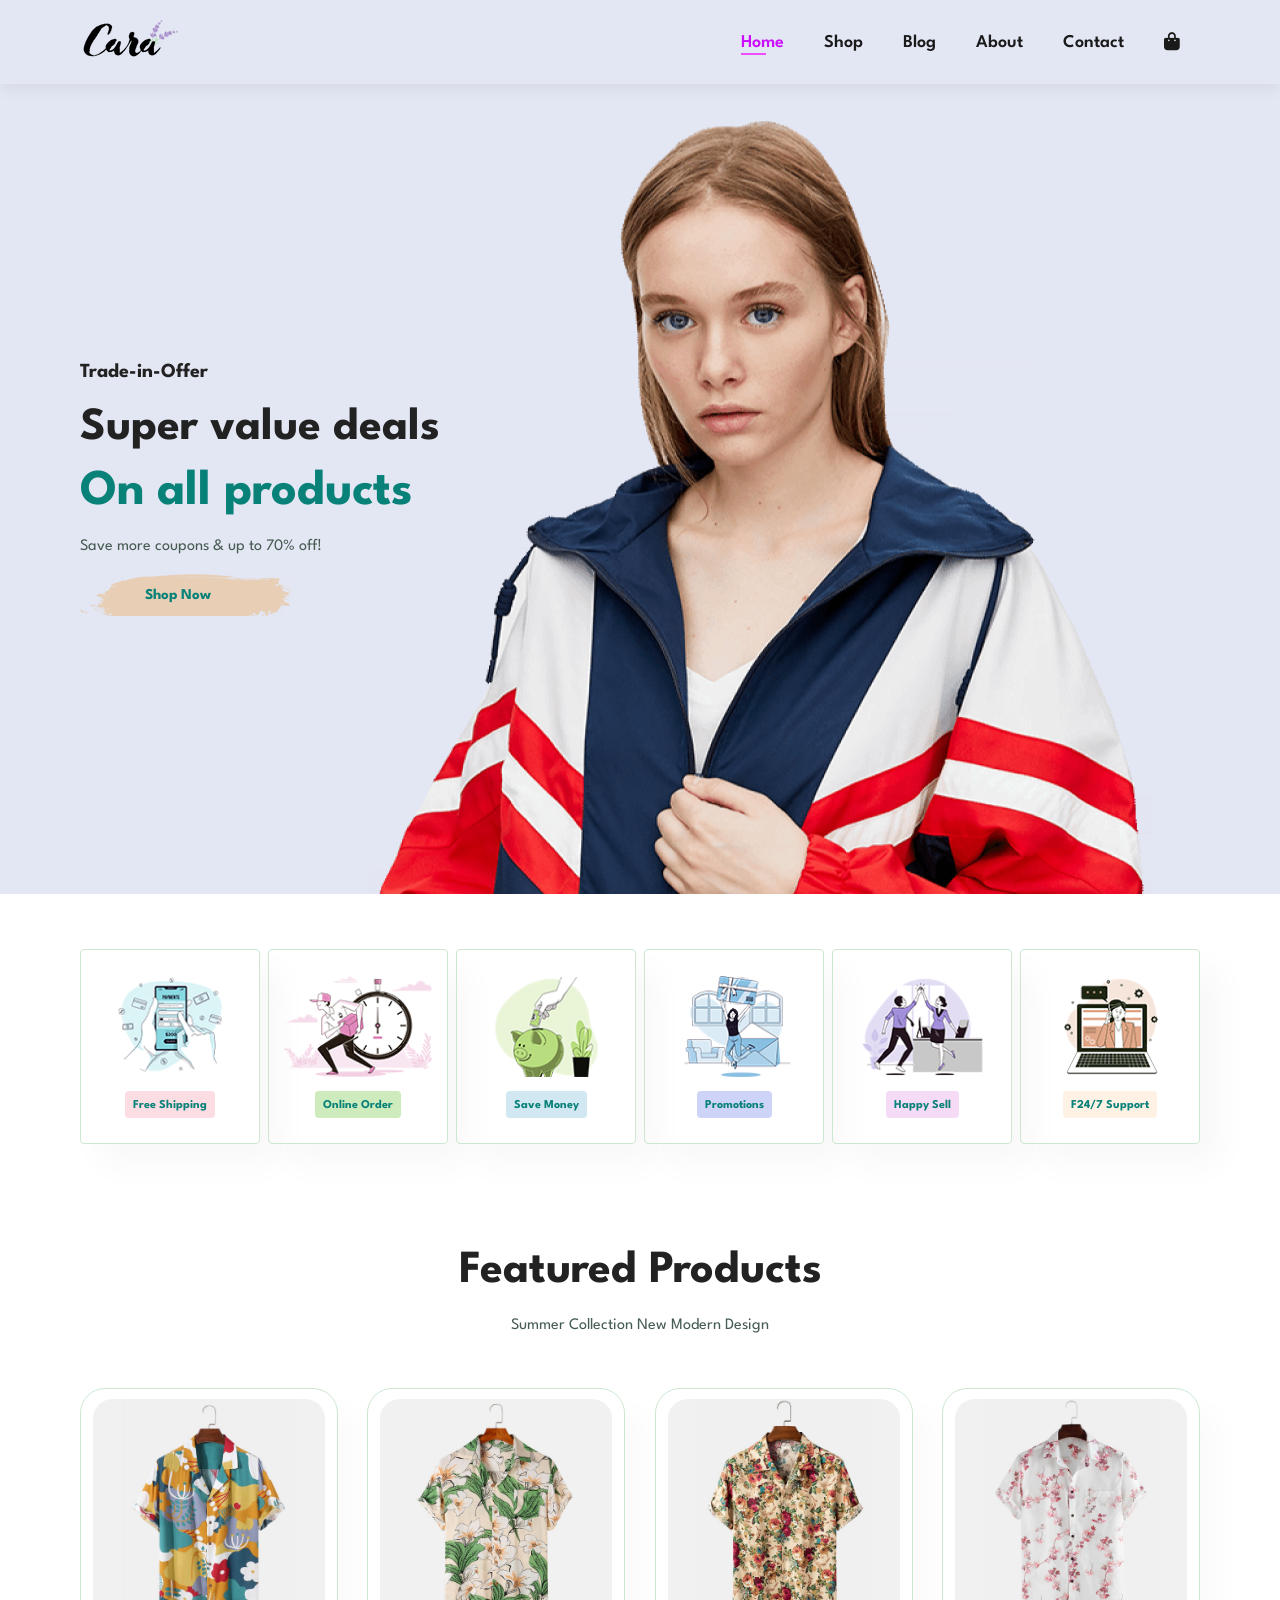
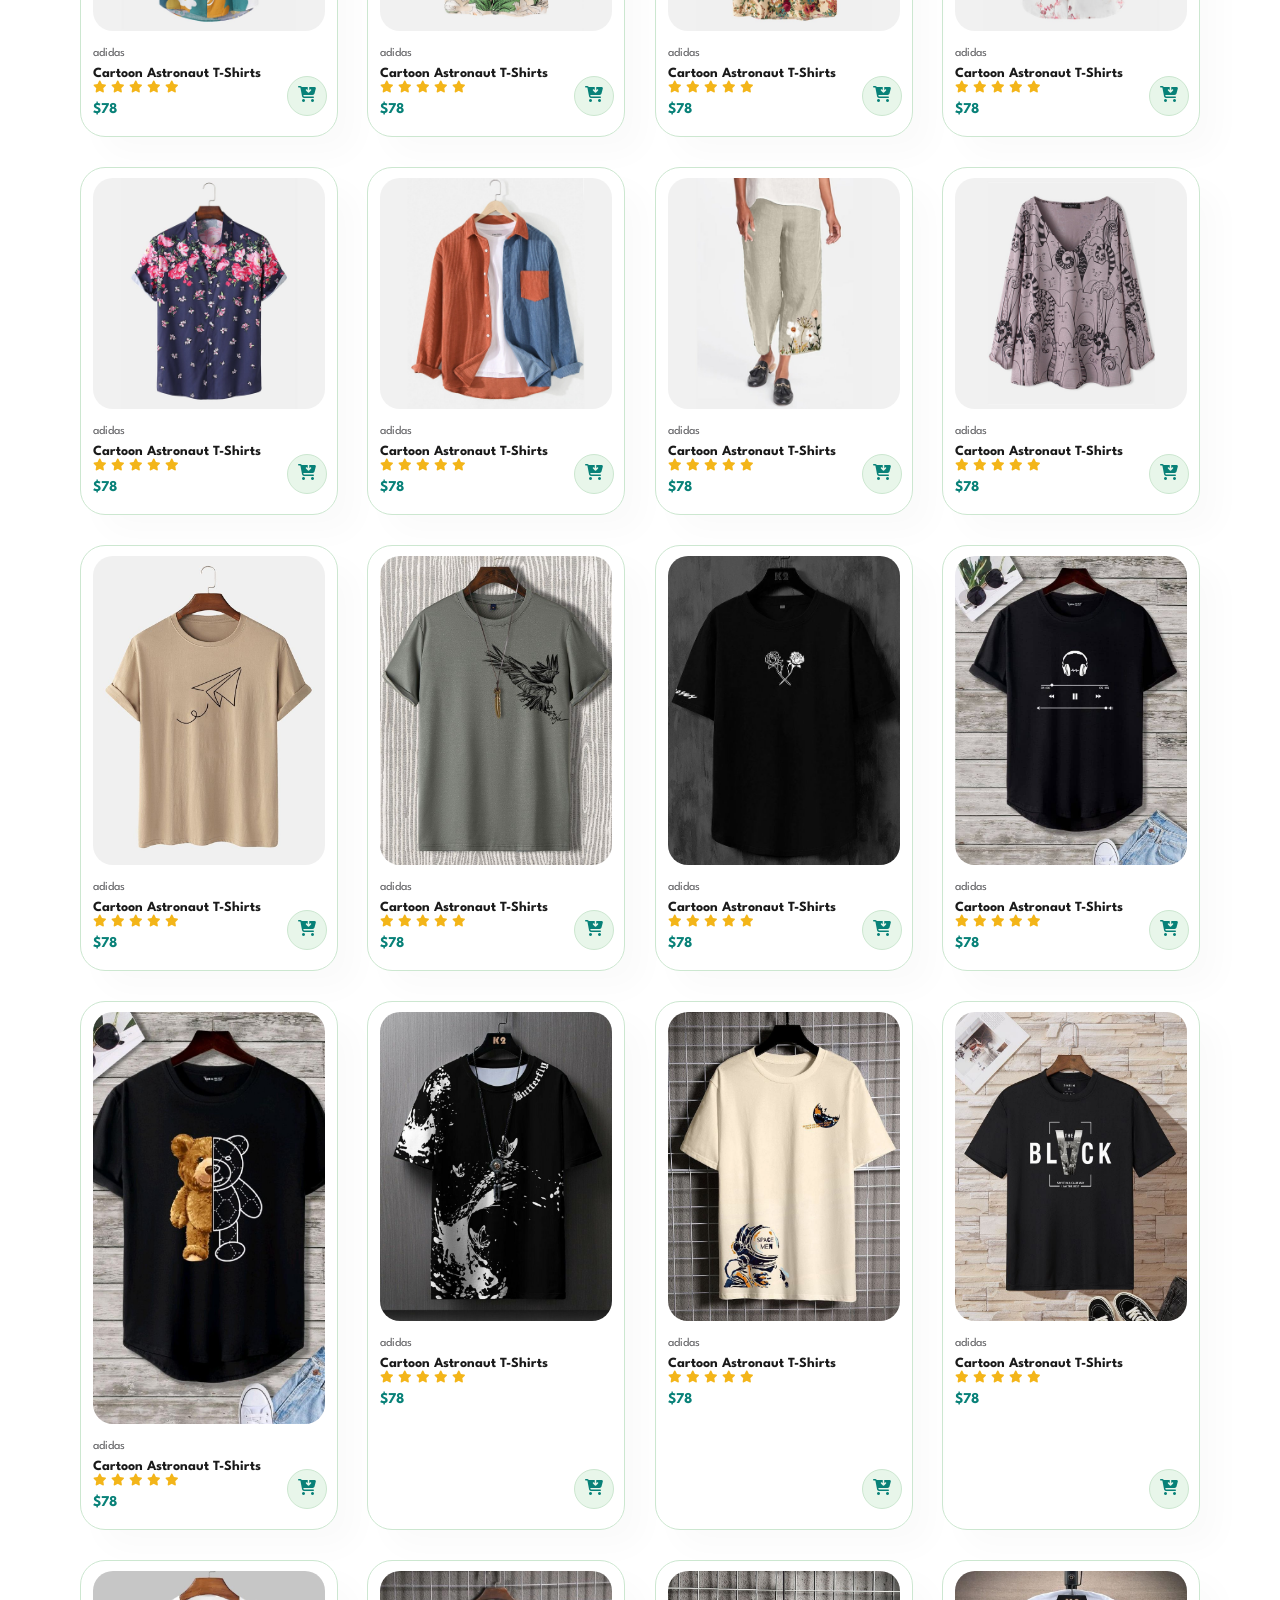
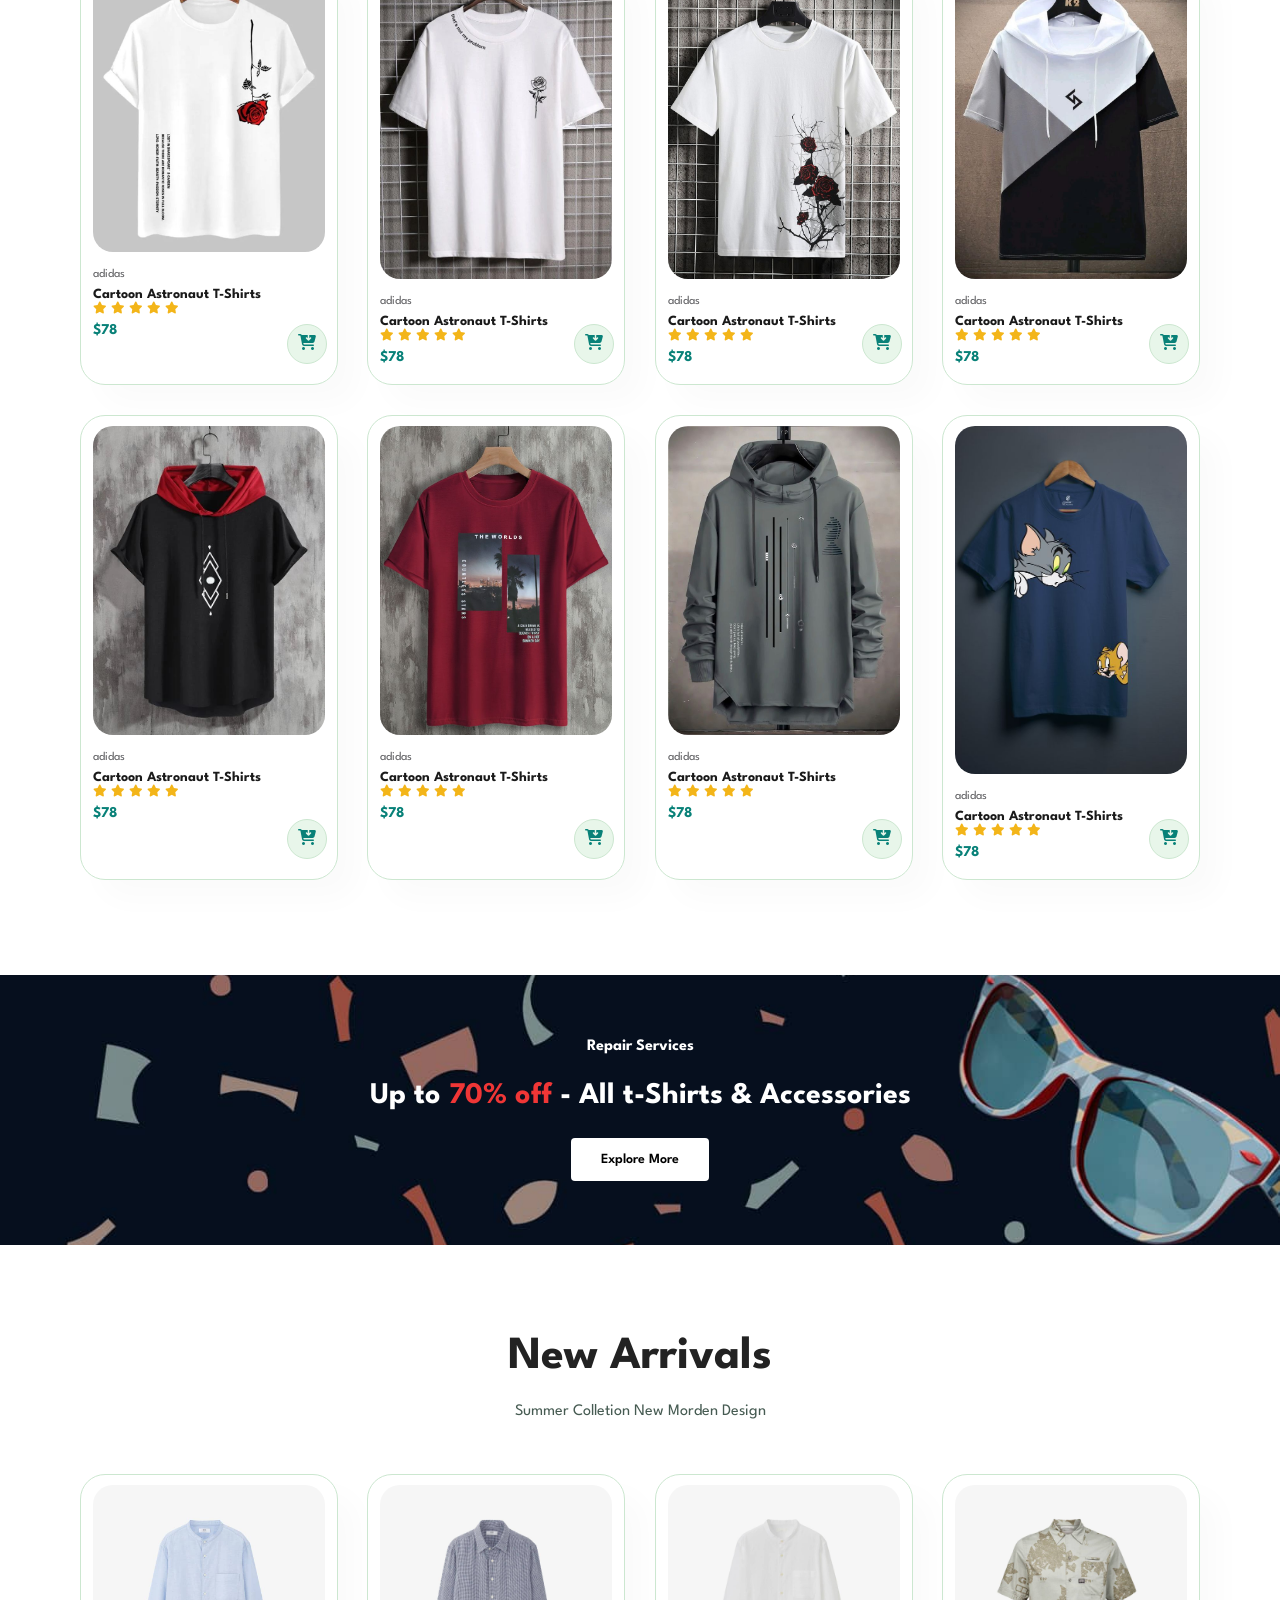
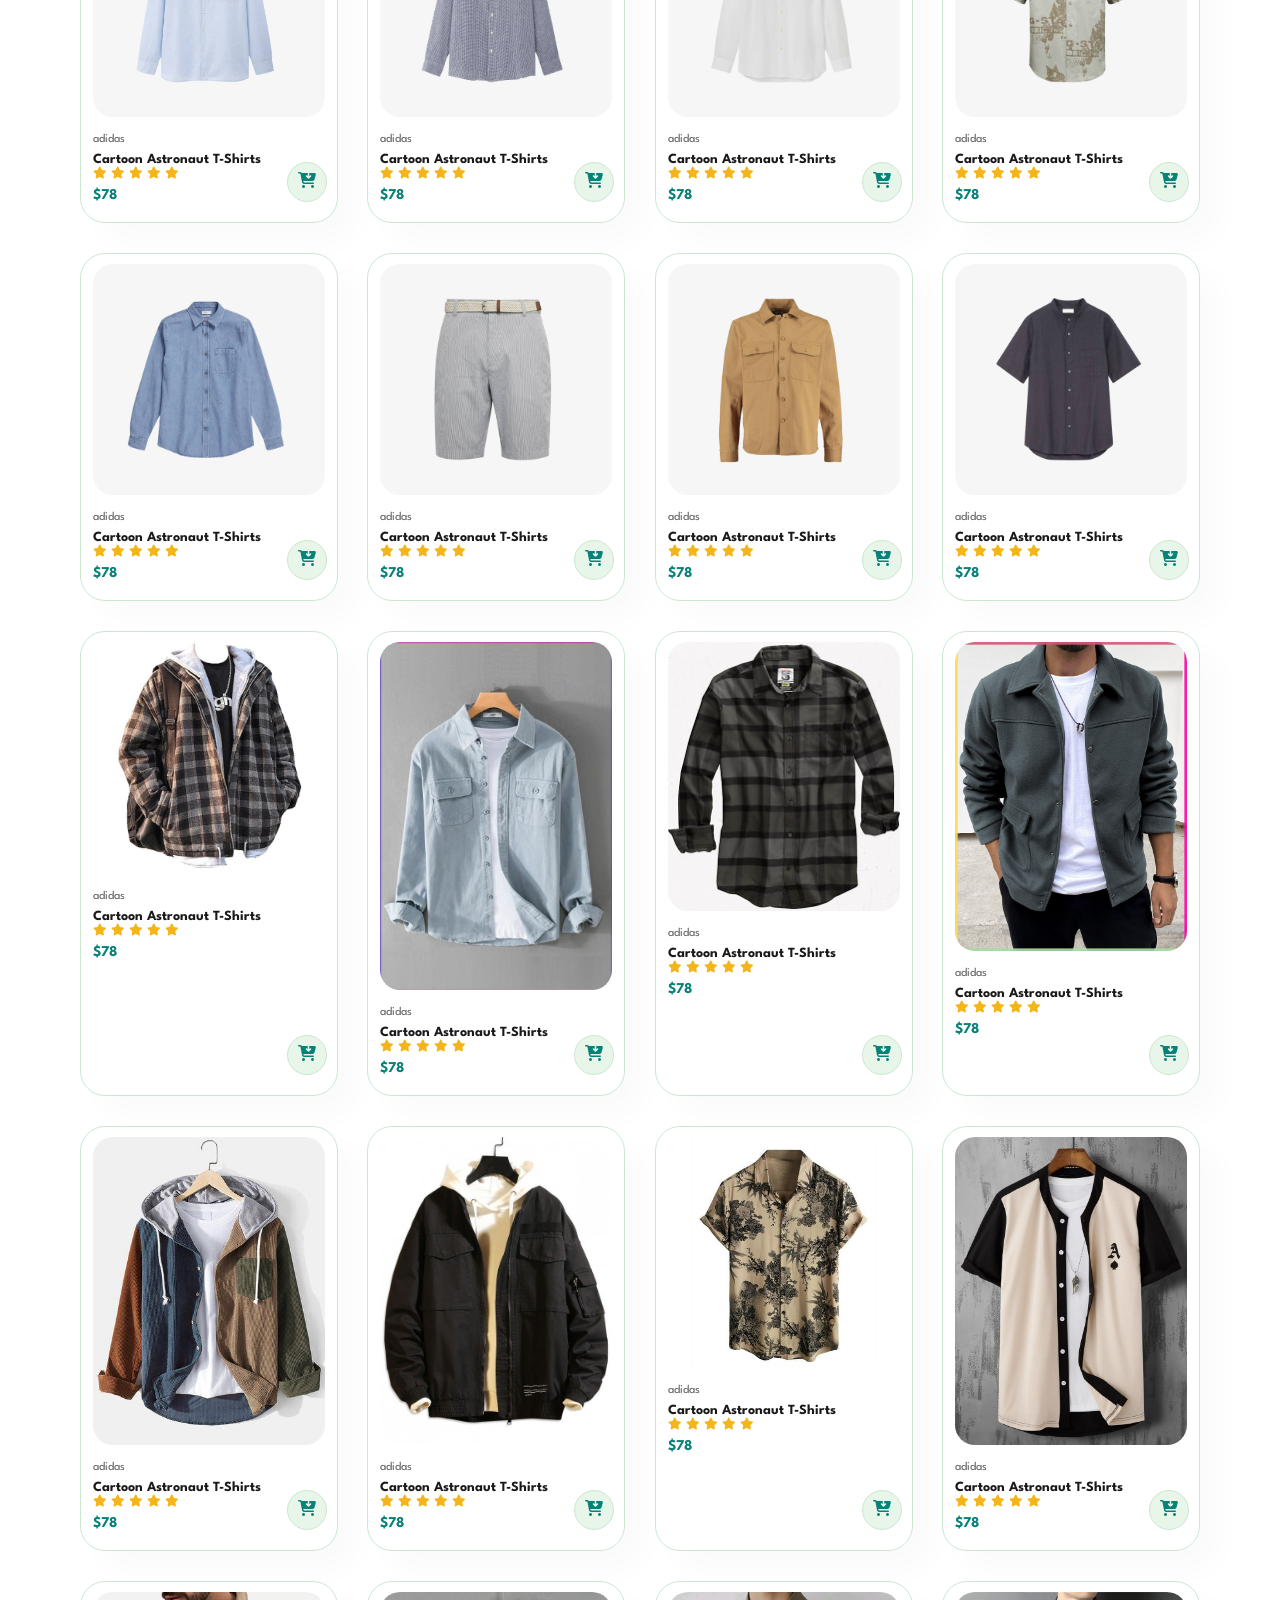
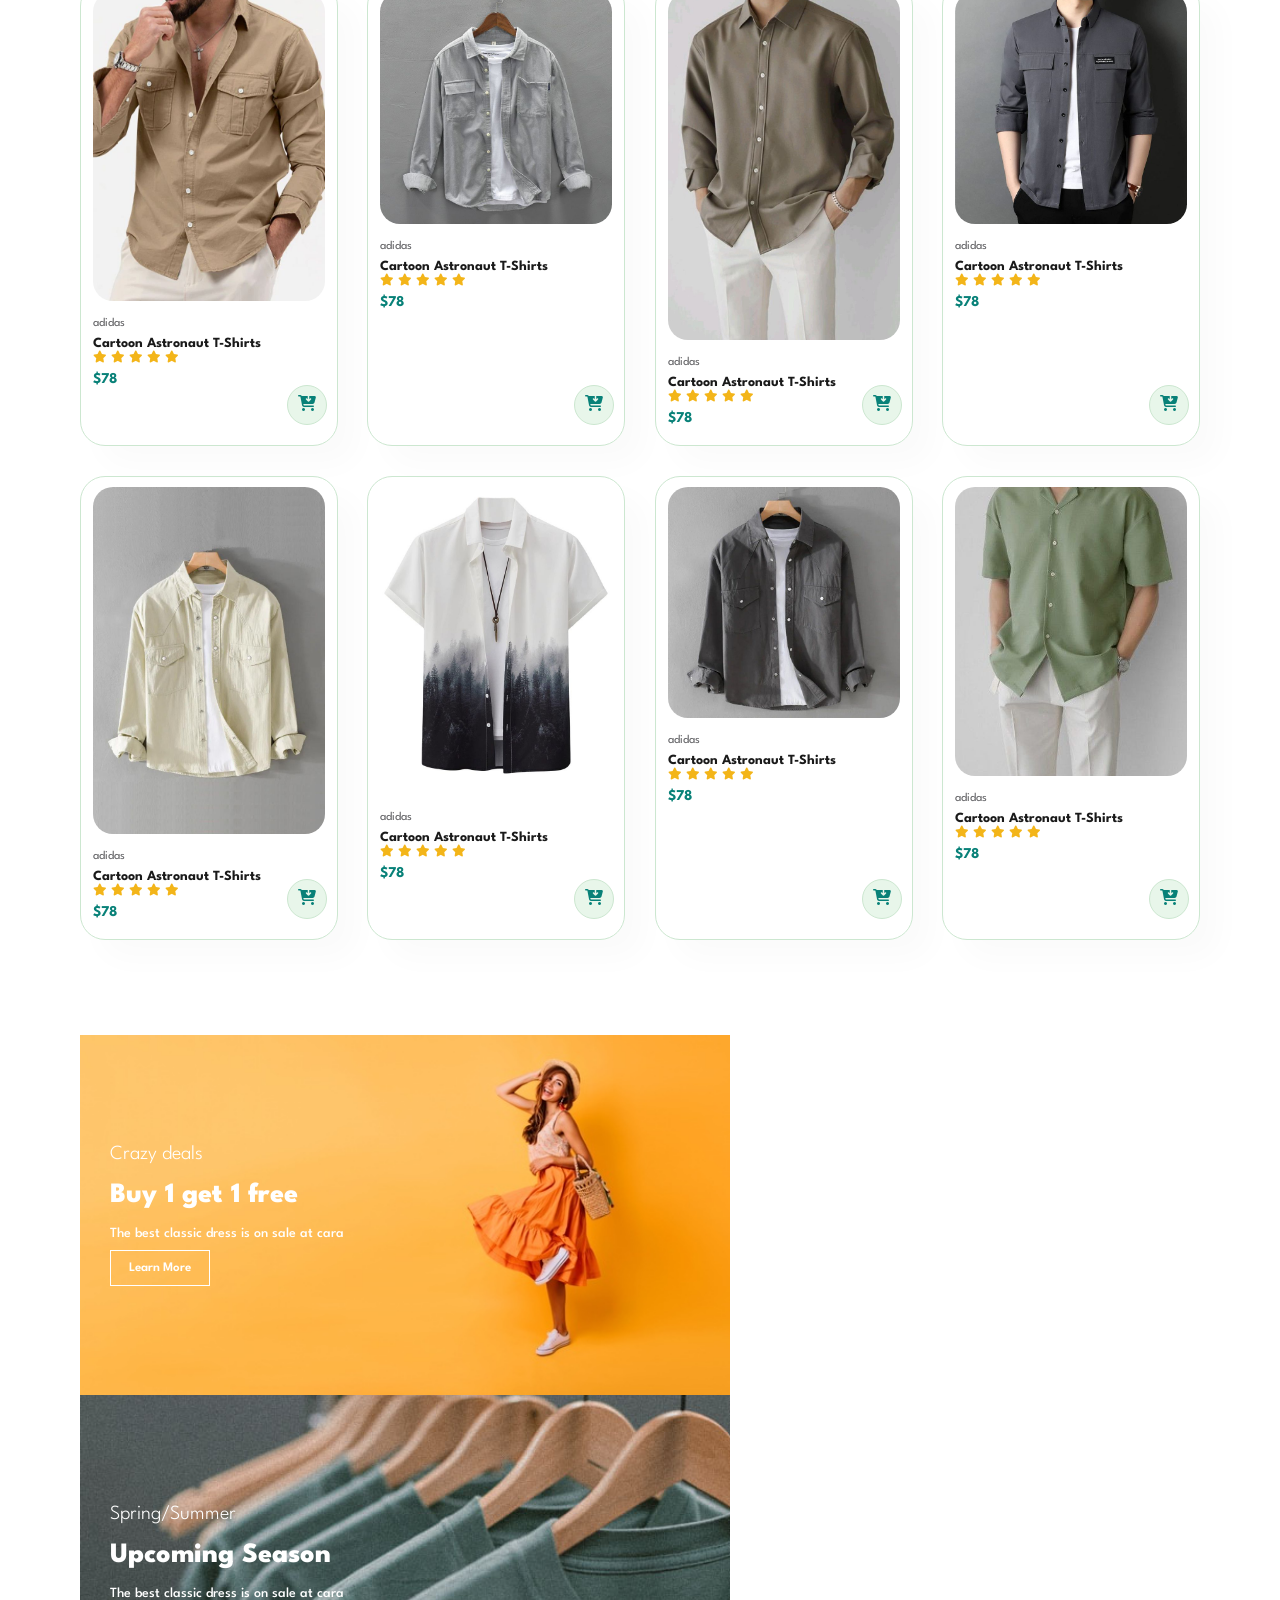
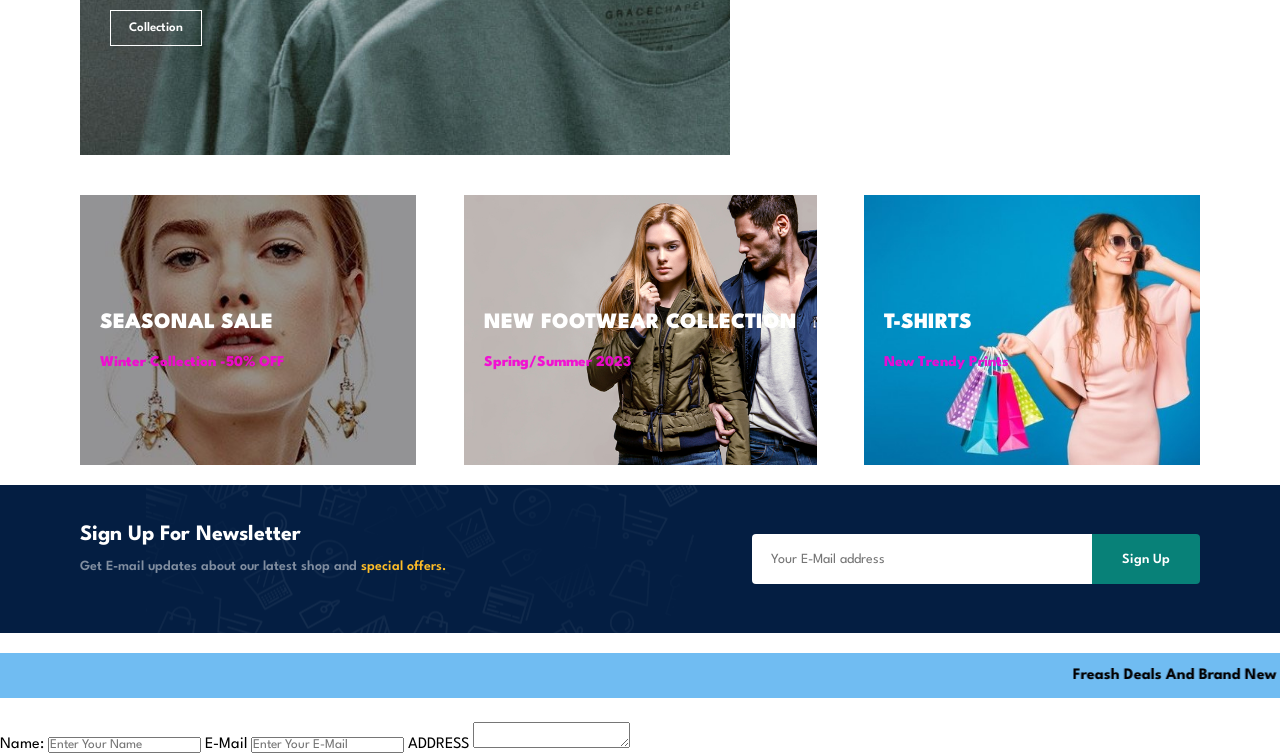
==== index.html @ d7130959 "modified: index.html modified: new files and new websites" ====
<!DOCTYPE html>
<html lang="en">
<head>
    <meta charset="UTF-8">
    <meta http-equiv="X-UA-Compatible" content="IE=edge">
    <meta name="viewport" content="width=device-width, initial-scale=1.0">
    <title>Shopping App</title>
    <link rel="stylesheet" href="https://cdnjs.cloudflare.com/ajax/libs/font-awesome/6.6.0/css/all.min.css" />
    <link rel="stylesheet" href="path/to/font-awesome/css/font-awesome.min.css">
    <link rel="stylesheet" href="style.css">
</head>
<body>

    <section id="header">
        <a href="#"><img src="img/logo.png" class="logo" alt="logo"></a>

        <div>
            <ul id="navbar">
                <li><a class="active" href="index.html">Home</a></li>
                <li><a href="shop.html">Shop</a></li>
                <li><a href="blog.html">Blog</a></li>
                <li><a href="about.html">About</a></li>
                <li><a href="contact.html">Contact</a></li>
                <li><a href="cart.html"><i class="fa-solid fa-bag-shopping"></i></a></li>
            </ul>
        </div>
    </section>

    <section id="hero">
        <h4>Trade-in-Offer</h4>
        <h2>Super value deals</h2>
        <h1>On all products</h1>
        <p>Save more coupons & up to 70% off!</p>
        <button>Shop Now</button>
    </section>

    <section id="feature" class="section-p1">
        <div class="fe-box">
            <img src="img/features/f1.png" alt="">
            <h6>Free Shipping</h6>
        </div>

        <div class="fe-box">
            <img src="img/features/f2.png" alt="">
            <h6>Online Order</h6>
        </div>

        <div class="fe-box">
            <img src="img/features/f3.png" alt="">
            <h6>Save Money</h6>
        </div>

        <div class="fe-box">
            <img src="img/features/f4.png" alt="">
            <h6>Promotions</h6>
        </div>

        <div class="fe-box">
            <img src="img/features/f5.png" alt="">
            <h6>Happy Sell</h6>
        </div>

        <div class="fe-box">
            <img src="img/features/f6.png" alt="">
            <h6>F24/7 Support</h6>
        </div>
    </section>

    <section id="product1" class="section-p1">
        <h2>Featured Products</h2>
        <p>Summer Collection New Modern Design</p>
        <div class="pro-container">
            <div class="pro">
                <img src="img/products/f1.jpg" alt="">
                <div class="des">
                    <span>adidas</span>
                    <h5>Cartoon Astronaut T-Shirts</h5>
                    <div class="star">
                        <i class="fas fa-star"></i>
                        <i class="fas fa-star"></i>
                        <i class="fas fa-star"></i>
                        <i class="fas fa-star"></i>
                        <i class="fas fa-star"></i>
                    </div>
                    <h4>$78</h4>
                </div>
                <a href="#" id="cart"><i class="fa fa-cart-arrow-down" aria-hidden="true"></i></a>
            </div>
            <div class="pro">
                <img src="img/products/f2.jpg" alt="">
                <div class="des">
                    <span>adidas</span>
                    <h5>Cartoon Astronaut T-Shirts</h5>
                    <div class="star">
                        <i class="fas fa-star"></i>
                        <i class="fas fa-star"></i>
                        <i class="fas fa-star"></i>
                        <i class="fas fa-star"></i>
                        <i class="fas fa-star"></i>
                    </div>
                    <h4>$78</h4>
                </div>
                <a href="#" id="cart"><i class="fa fa-cart-arrow-down" aria-hidden="true"></i></a>
            </div>
            <div class="pro">
                <img src="img/products/f3.jpg" alt="">
                <div class="des">
                    <span>adidas</span>
                    <h5>Cartoon Astronaut T-Shirts</h5>
                    <div class="star">
                        <i class="fas fa-star"></i>
                        <i class="fas fa-star"></i>
                        <i class="fas fa-star"></i>
                        <i class="fas fa-star"></i>
                        <i class="fas fa-star"></i>
                    </div>
                    <h4>$78</h4>
                </div>
                <a href="#" id="cart"><i class="fa fa-cart-arrow-down" aria-hidden="true"></i></a>
            </div>
            <div class="pro">
                <img src="img/products/f4.jpg" alt="">
                <div class="des">
                    <span>adidas</span>
                    <h5>Cartoon Astronaut T-Shirts</h5>
                    <div class="star">
                        <i class="fas fa-star"></i>
                        <i class="fas fa-star"></i>
                        <i class="fas fa-star"></i>
                        <i class="fas fa-star"></i>
                        <i class="fas fa-star"></i>
                    </div>
                    <h4>$78</h4>
                </div>
                <a href="#" id="cart"><i class="fa fa-cart-arrow-down" aria-hidden="true"></i></a>
            </div>
            <div class="pro">
                <img src="img/products/f5.jpg" alt="">
                <div class="des">
                    <span>adidas</span>
                    <h5>Cartoon Astronaut T-Shirts</h5>
                    <div class="star">
                        <i class="fas fa-star"></i>
                        <i class="fas fa-star"></i>
                        <i class="fas fa-star"></i>
                        <i class="fas fa-star"></i>
                        <i class="fas fa-star"></i>
                    </div>
                    <h4>$78</h4>
                </div>
                <a href="#" id="cart"><i class="fa fa-cart-arrow-down" aria-hidden="true"></i></a>
            </div>
            <div class="pro">
                <img src="img/products/f6.jpg" alt="">
                <div class="des">
                    <span>adidas</span>
                    <h5>Cartoon Astronaut T-Shirts</h5>
                    <div class="star">
                        <i class="fas fa-star"></i>
                        <i class="fas fa-star"></i>
                        <i class="fas fa-star"></i>
                        <i class="fas fa-star"></i>
                        <i class="fas fa-star"></i>
                    </div>
                    <h4>$78</h4>
                </div>
                <a href="#" id="cart"><i class="fa fa-cart-arrow-down" aria-hidden="true"></i></a>
            </div>
            <div class="pro">
                <img src="img/products/f7.jpg" alt="">
                <div class="des">
                    <span>adidas</span>
                    <h5>Cartoon Astronaut T-Shirts</h5>
                    <div class="star">
                        <i class="fas fa-star"></i>
                        <i class="fas fa-star"></i>
                        <i class="fas fa-star"></i>
                        <i class="fas fa-star"></i>
                        <i class="fas fa-star"></i>
                    </div>
                    <h4>$78</h4>
                </div>
                <a href="#" id="cart"><i class="fa fa-cart-arrow-down" aria-hidden="true"></i></a>
            </div>
            <div class="pro">
                <img src="img/products/f8.jpg" alt="">
                <div class="des">
                    <span>adidas</span>
                    <h5>Cartoon Astronaut T-Shirts</h5>
                    <div class="star">
                        <i class="fas fa-star"></i>
                        <i class="fas fa-star"></i>
                        <i class="fas fa-star"></i>
                        <i class="fas fa-star"></i>
                        <i class="fas fa-star"></i>
                    </div>
                    <h4>$78</h4>
                </div>
                <a href="#" id="cart"><i class="fa fa-cart-arrow-down" aria-hidden="true"></i></a>
            </div>
            <div class="pro">
                <img src="img/products/f9.jpeg" alt="">
                <div class="des">
                    <span>adidas</span>
                    <h5>Cartoon Astronaut T-Shirts</h5>
                    <div class="star">
                        <i class="fas fa-star"></i>
                        <i class="fas fa-star"></i>
                        <i class="fas fa-star"></i>
                        <i class="fas fa-star"></i>
                        <i class="fas fa-star"></i>
                    </div>
                    <h4>$78</h4>
                </div>
                <a href="#" id="cart"><i class="fa fa-cart-arrow-down" aria-hidden="true"></i></a>
            </div>
            <div class="pro">
                <img src="img/products/f10.jpeg" alt="">
                <div class="des">
                    <span>adidas</span>
                    <h5>Cartoon Astronaut T-Shirts</h5>
                    <div class="star">
                        <i class="fas fa-star"></i>
                        <i class="fas fa-star"></i>
                        <i class="fas fa-star"></i>
                        <i class="fas fa-star"></i>
                        <i class="fas fa-star"></i>
                    </div>
                    <h4>$78</h4>
                </div>
                <a href="#" id="cart"><i class="fa fa-cart-arrow-down" aria-hidden="true"></i></a>
            </div>
            <div class="pro">
                <img src="img/products/f11.jpeg" alt="">
                <div class="des">
                    <span>adidas</span>
                    <h5>Cartoon Astronaut T-Shirts</h5>
                    <div class="star">
                        <i class="fas fa-star"></i>
                        <i class="fas fa-star"></i>
                        <i class="fas fa-star"></i>
                        <i class="fas fa-star"></i>
                        <i class="fas fa-star"></i>
                    </div>
                    <h4>$78</h4>
                </div>
                <a href="#" id="cart"><i class="fa fa-cart-arrow-down" aria-hidden="true"></i></a>
            </div>
            <div class="pro">
                <img src="img/products/f12.jpeg" alt="">
                <div class="des">
                    <span>adidas</span>
                    <h5>Cartoon Astronaut T-Shirts</h5>
                    <div class="star">
                        <i class="fas fa-star"></i>
                        <i class="fas fa-star"></i>
                        <i class="fas fa-star"></i>
                        <i class="fas fa-star"></i>
                        <i class="fas fa-star"></i>
                    </div>
                    <h4>$78</h4>
                </div>
                <a href="#" id="cart"><i class="fa fa-cart-arrow-down" aria-hidden="true"></i></a>
            </div>
            <div class="pro">
                <img src="img/products/f21.jpeg" alt="">
                <div class="des">
                    <span>adidas</span>
                    <h5>Cartoon Astronaut T-Shirts</h5>
                    <div class="star">
                        <i class="fas fa-star"></i>
                        <i class="fas fa-star"></i>
                        <i class="fas fa-star"></i>
                        <i class="fas fa-star"></i>
                        <i class="fas fa-star"></i>
                    </div>
                    <h4>$78</h4>
                </div>
                <a href="#" id="cart"><i class="fa fa-cart-arrow-down" aria-hidden="true"></i></a>
            </div>
            <div class="pro">
                <img src="img/products/f14.jpeg" alt="">
                <div class="des">
                    <span>adidas</span>
                    <h5>Cartoon Astronaut T-Shirts</h5>
                    <div class="star">
                        <i class="fas fa-star"></i>
                        <i class="fas fa-star"></i>
                        <i class="fas fa-star"></i>
                        <i class="fas fa-star"></i>
                        <i class="fas fa-star"></i>
                    </div>
                    <h4>$78</h4>
                </div>
                <a href="#" id="cart"><i class="fa fa-cart-arrow-down" aria-hidden="true"></i></a>
            </div>
            <div class="pro">
                <img src="img/products/f15.jpeg" alt="">
                <div class="des">
                    <span>adidas</span>
                    <h5>Cartoon Astronaut T-Shirts</h5>
                    <div class="star">
                        <i class="fas fa-star"></i>
                        <i class="fas fa-star"></i>
                        <i class="fas fa-star"></i>
                        <i class="fas fa-star"></i>
                        <i class="fas fa-star"></i>
                    </div>
                    <h4>$78</h4>
                </div>
                <a href="#" id="cart"><i class="fa fa-cart-arrow-down" aria-hidden="true"></i></a>
            </div>
            <div class="pro">
                <img src="img/products/f16.jpeg" alt="">
                <div class="des">
                    <span>adidas</span>
                    <h5>Cartoon Astronaut T-Shirts</h5>
                    <div class="star">
                        <i class="fas fa-star"></i>
                        <i class="fas fa-star"></i>
                        <i class="fas fa-star"></i>
                        <i class="fas fa-star"></i>
                        <i class="fas fa-star"></i>
                    </div>
                    <h4>$78</h4>
                </div>
                <a href="#" id="cart"><i class="fa fa-cart-arrow-down" aria-hidden="true"></i></a>
            </div>
            <div class="pro">
                <img src="img/products/f17.jpeg" alt="">
                <div class="des">
                    <span>adidas</span>
                    <h5>Cartoon Astronaut T-Shirts</h5>
                    <div class="star">
                        <i class="fas fa-star"></i>
                        <i class="fas fa-star"></i>
                        <i class="fas fa-star"></i>
                        <i class="fas fa-star"></i>
                        <i class="fas fa-star"></i>
                    </div>
                    <h4>$78</h4>
                </div>
                <a href="#" id="cart"><i class="fa fa-cart-arrow-down" aria-hidden="true"></i></a>
            </div>
            <div class="pro">
                <img src="img/products/f18.jpeg" alt="">
                <div class="des">
                    <span>adidas</span>
                    <h5>Cartoon Astronaut T-Shirts</h5>
                    <div class="star">
                        <i class="fas fa-star"></i>
                        <i class="fas fa-star"></i>
                        <i class="fas fa-star"></i>
                        <i class="fas fa-star"></i>
                        <i class="fas fa-star"></i>
                    </div>
                    <h4>$78</h4>
                </div>
                <a href="#" id="cart"><i class="fa fa-cart-arrow-down" aria-hidden="true"></i></a>
            </div>
            <div class="pro">
                <img src="img/products/f19.jpeg" alt="">
                <div class="des">
                    <span>adidas</span>
                    <h5>Cartoon Astronaut T-Shirts</h5>
                    <div class="star">
                        <i class="fas fa-star"></i>
                        <i class="fas fa-star"></i>
                        <i class="fas fa-star"></i>
                        <i class="fas fa-star"></i>
                        <i class="fas fa-star"></i>
                    </div>
                    <h4>$78</h4>
                </div>
                <a href="#" id="cart"><i class="fa fa-cart-arrow-down" aria-hidden="true"></i></a>
            </div>
            <div class="pro">
                <img src="img/products/f20.jpeg" alt="">
                <div class="des">
                    <span>adidas</span>
                    <h5>Cartoon Astronaut T-Shirts</h5>
                    <div class="star">
                        <i class="fas fa-star"></i>
                        <i class="fas fa-star"></i>
                        <i class="fas fa-star"></i>
                        <i class="fas fa-star"></i>
                        <i class="fas fa-star"></i>
                    </div>
                    <h4>$78</h4>
                </div>
                <a href="#" id="cart"><i class="fa fa-cart-arrow-down" aria-hidden="true"></i></a>
            </div>
            <div class="pro">
                <img src="img/products/f22.jpeg" alt="">
                <div class="des">
                    <span>adidas</span>
                    <h5>Cartoon Astronaut T-Shirts</h5>
                    <div class="star">
                        <i class="fas fa-star"></i>
                        <i class="fas fa-star"></i>
                        <i class="fas fa-star"></i>
                        <i class="fas fa-star"></i>
                        <i class="fas fa-star"></i>
                    </div>
                    <h4>$78</h4>
                </div>
                <a href="#" id="cart"><i class="fa fa-cart-arrow-down" aria-hidden="true"></i></a>
            </div>
            <div class="pro">
                <img src="img/products/f23.jpeg" alt="">
                <div class="des">
                    <span>adidas</span>
                    <h5>Cartoon Astronaut T-Shirts</h5>
                    <div class="star">
                        <i class="fas fa-star"></i>
                        <i class="fas fa-star"></i>
                        <i class="fas fa-star"></i>
                        <i class="fas fa-star"></i>
                        <i class="fas fa-star"></i>
                    </div>
                    <h4>$78</h4>
                </div>
                <a href="#" id="cart"><i class="fa fa-cart-arrow-down" aria-hidden="true"></i></a>
            </div>
            <div class="pro">
                <img src="img/products/f24.jpeg" alt="">
                <div class="des">
                    <span>adidas</span>
                    <h5>Cartoon Astronaut T-Shirts</h5>
                    <div class="star">
                        <i class="fas fa-star"></i>
                        <i class="fas fa-star"></i>
                        <i class="fas fa-star"></i>
                        <i class="fas fa-star"></i>
                        <i class="fas fa-star"></i>
                    </div>
                    <h4>$78</h4>
                </div>
                <a href="#" id="cart"><i class="fa fa-cart-arrow-down" aria-hidden="true"></i></a>
            </div>
            <div class="pro">
                <img src="img/products/f25.jpeg" alt="">
                <div class="des">
                    <span>adidas</span>
                    <h5>Cartoon Astronaut T-Shirts</h5>
                    <div class="star">
                        <i class="fas fa-star"></i>
                        <i class="fas fa-star"></i>
                        <i class="fas fa-star"></i>
                        <i class="fas fa-star"></i>
                        <i class="fas fa-star"></i>
                    </div>
                    <h4>$78</h4>
                </div>
                <a href="#" id="cart"><i class="fa fa-cart-arrow-down" aria-hidden="true"></i></a>
            </div>
           
        </div>

    </section>

    <section id="banner" class="section-m1">
        <h4>Repair Services</h4>
        <h2>Up to <span>70% off</span> - All t-Shirts & Accessories</h2>
        <button class="normal">Explore More</button>
    </section>

    <section id="product1" class="section-p1">
        <h2>New Arrivals</h2>
        <p>Summer Colletion New Morden Design</p>
        <div class="pro-container">
            <div class="pro">
                <img src="img/products/n1.jpg" alt="">
                <div class="des">
                    <span>adidas</span>
                    <h5>Cartoon Astronaut T-Shirts</h5>
                    <div class="star">
                        <i class="fas fa-star"></i>
                        <i class="fas fa-star"></i>
                        <i class="fas fa-star"></i>
                        <i class="fas fa-star"></i>
                        <i class="fas fa-star"></i>
                    </div>
                    <h4>$78</h4>
                </div>
                <a href="#" id="cart"><i class="fa fa-cart-arrow-down" aria-hidden="true"></i></a>
            </div>
            <div class="pro">
                <img src="img/products/n2.jpg" alt="">
                <div class="des">
                    <span>adidas</span>
                    <h5>Cartoon Astronaut T-Shirts</h5>
                    <div class="star">
                        <i class="fas fa-star"></i>
                        <i class="fas fa-star"></i>
                        <i class="fas fa-star"></i>
                        <i class="fas fa-star"></i>
                        <i class="fas fa-star"></i>
                    </div>
                    <h4>$78</h4>
                </div>
                <a href="#" id="cart"><i class="fa fa-cart-arrow-down" aria-hidden="true"></i></a>
            </div>
            <div class="pro">
                <img src="img/products/n3.jpg" alt="">
                <div class="des">
                    <span>adidas</span>
                    <h5>Cartoon Astronaut T-Shirts</h5>
                    <div class="star">
                        <i class="fas fa-star"></i>
                        <i class="fas fa-star"></i>
                        <i class="fas fa-star"></i>
                        <i class="fas fa-star"></i>
                        <i class="fas fa-star"></i>
                    </div>
                    <h4>$78</h4>
                </div>
                <a href="#" id="cart"><i class="fa fa-cart-arrow-down" aria-hidden="true"></i></a>
            </div>
            <div class="pro">
                <img src="img/products/n4.jpg" alt="">
                <div class="des">
                    <span>adidas</span>
                    <h5>Cartoon Astronaut T-Shirts</h5>
                    <div class="star">
                        <i class="fas fa-star"></i>
                        <i class="fas fa-star"></i>
                        <i class="fas fa-star"></i>
                        <i class="fas fa-star"></i>
                        <i class="fas fa-star"></i>
                    </div>
                    <h4>$78</h4>
                </div>
                <a href="#" id="cart"><i class="fa fa-cart-arrow-down" aria-hidden="true"></i></a>
            </div>
            <div class="pro">
                <img src="img/products/n5.jpg" alt="">
                <div class="des">
                    <span>adidas</span>
                    <h5>Cartoon Astronaut T-Shirts</h5>
                    <div class="star">
                        <i class="fas fa-star"></i>
                        <i class="fas fa-star"></i>
                        <i class="fas fa-star"></i>
                        <i class="fas fa-star"></i>
                        <i class="fas fa-star"></i>
                    </div>
                    <h4>$78</h4>
                </div>
                <a href="#" id="cart"><i class="fa fa-cart-arrow-down" aria-hidden="true"></i></a>
            </div>
            <div class="pro">
                <img src="img/products/n6.jpg" alt="">
                <div class="des">
                    <span>adidas</span>
                    <h5>Cartoon Astronaut T-Shirts</h5>
                    <div class="star">
                        <i class="fas fa-star"></i>
                        <i class="fas fa-star"></i>
                        <i class="fas fa-star"></i>
                        <i class="fas fa-star"></i>
                        <i class="fas fa-star"></i>
                    </div>
                    <h4>$78</h4>
                </div>
                <a href="#" id="cart"><i class="fa fa-cart-arrow-down" aria-hidden="true"></i></a>
            </div>
            <div class="pro">
                <img src="img/products/n7.jpg" alt="">
                <div class="des">
                    <span>adidas</span>
                    <h5>Cartoon Astronaut T-Shirts</h5>
                    <div class="star">
                        <i class="fas fa-star"></i>
                        <i class="fas fa-star"></i>
                        <i class="fas fa-star"></i>
                        <i class="fas fa-star"></i>
                        <i class="fas fa-star"></i>
                    </div>
                    <h4>$78</h4>
                </div>
                <a href="#" id="cart"><i class="fa fa-cart-arrow-down" aria-hidden="true"></i></a>
            </div>
            <div class="pro">
                <img src="img/products/n8.jpg" alt="">
                <div class="des">
                    <span>adidas</span>
                    <h5>Cartoon Astronaut T-Shirts</h5>
                    <div class="star">
                        <i class="fas fa-star"></i>
                        <i class="fas fa-star"></i>
                        <i class="fas fa-star"></i>
                        <i class="fas fa-star"></i>
                        <i class="fas fa-star"></i>
                    </div>
                    <h4>$78</h4>
                </div>
                <a href="#" id="cart"><i class="fa fa-cart-arrow-down" aria-hidden="true"></i></a>
            </div>
            <div class="pro">
                <img src="img/products/n9.jpeg" alt="">
                <div class="des">
                    <span>adidas</span>
                    <h5>Cartoon Astronaut T-Shirts</h5>
                    <div class="star">
                        <i class="fas fa-star"></i>
                        <i class="fas fa-star"></i>
                        <i class="fas fa-star"></i>
                        <i class="fas fa-star"></i>
                        <i class="fas fa-star"></i>
                    </div>
                    <h4>$78</h4>
                </div>
                <a href="#" id="cart"><i class="fa fa-cart-arrow-down" aria-hidden="true"></i></a>
            </div>
            <div class="pro">
                <img src="img/products/n10.jpeg" alt="">
                <div class="des">
                    <span>adidas</span>
                    <h5>Cartoon Astronaut T-Shirts</h5>
                    <div class="star">
                        <i class="fas fa-star"></i>
                        <i class="fas fa-star"></i>
                        <i class="fas fa-star"></i>
                        <i class="fas fa-star"></i>
                        <i class="fas fa-star"></i>
                    </div>
                    <h4>$78</h4>
                </div>
                <a href="#" id="cart"><i class="fa fa-cart-arrow-down" aria-hidden="true"></i></a>
            </div>
            <div class="pro">
                <img src="img/products/n11.jpeg" alt="">
                <div class="des">
                    <span>adidas</span>
                    <h5>Cartoon Astronaut T-Shirts</h5>
                    <div class="star">
                        <i class="fas fa-star"></i>
                        <i class="fas fa-star"></i>
                        <i class="fas fa-star"></i>
                        <i class="fas fa-star"></i>
                        <i class="fas fa-star"></i>
                    </div>
                    <h4>$78</h4>
                </div>
                <a href="#" id="cart"><i class="fa fa-cart-arrow-down" aria-hidden="true"></i></a>
            </div>
            <div class="pro">
                <img src="img/products/n12.jpeg" alt="">
                <div class="des">
                    <span>adidas</span>
                    <h5>Cartoon Astronaut T-Shirts</h5>
                    <div class="star">
                        <i class="fas fa-star"></i>
                        <i class="fas fa-star"></i>
                        <i class="fas fa-star"></i>
                        <i class="fas fa-star"></i>
                        <i class="fas fa-star"></i>
                    </div>
                    <h4>$78</h4>
                </div>
                <a href="#" id="cart"><i class="fa fa-cart-arrow-down" aria-hidden="true"></i></a>
            </div>
            <div class="pro">
                <img src="img/products/n13.jpeg" alt="">
                <div class="des">
                    <span>adidas</span>
                    <h5>Cartoon Astronaut T-Shirts</h5>
                    <div class="star">
                        <i class="fas fa-star"></i>
                        <i class="fas fa-star"></i>
                        <i class="fas fa-star"></i>
                        <i class="fas fa-star"></i>
                        <i class="fas fa-star"></i>
                    </div>
                    <h4>$78</h4>
                </div>
                <a href="#" id="cart"><i class="fa fa-cart-arrow-down" aria-hidden="true"></i></a>
            </div>
            <div class="pro">
                <img src="img/products/n14.jpeg" alt="">
                <div class="des">
                    <span>adidas</span>
                    <h5>Cartoon Astronaut T-Shirts</h5>
                    <div class="star">
                        <i class="fas fa-star"></i>
                        <i class="fas fa-star"></i>
                        <i class="fas fa-star"></i>
                        <i class="fas fa-star"></i>
                        <i class="fas fa-star"></i>
                    </div>
                    <h4>$78</h4>
                </div>
                <a href="#" id="cart"><i class="fa fa-cart-arrow-down" aria-hidden="true"></i></a>
            </div>
            <div class="pro">
                <img src="img/products/n15.jpeg" alt="">
                <div class="des">
                    <span>adidas</span>
                    <h5>Cartoon Astronaut T-Shirts</h5>
                    <div class="star">
                        <i class="fas fa-star"></i>
                        <i class="fas fa-star"></i>
                        <i class="fas fa-star"></i>
                        <i class="fas fa-star"></i>
                        <i class="fas fa-star"></i>
                    </div>
                    <h4>$78</h4>
                </div>
                <a href="#" id="cart"><i class="fa fa-cart-arrow-down" aria-hidden="true"></i></a>
            </div>
            <div class="pro">
                <img src="img/products/n16.jpeg" alt="">
                <div class="des">
                    <span>adidas</span>
                    <h5>Cartoon Astronaut T-Shirts</h5>
                    <div class="star">
                        <i class="fas fa-star"></i>
                        <i class="fas fa-star"></i>
                        <i class="fas fa-star"></i>
                        <i class="fas fa-star"></i>
                        <i class="fas fa-star"></i>
                    </div>
                    <h4>$78</h4>
                </div>
                <a href="#" id="cart"><i class="fa fa-cart-arrow-down" aria-hidden="true"></i></a>
            </div>
            <div class="pro">
                <img src="img/products/n17.jpeg" alt="">
                <div class="des">
                    <span>adidas</span>
                    <h5>Cartoon Astronaut T-Shirts</h5>
                    <div class="star">
                        <i class="fas fa-star"></i>
                        <i class="fas fa-star"></i>
                        <i class="fas fa-star"></i>
                        <i class="fas fa-star"></i>
                        <i class="fas fa-star"></i>
                    </div>
                    <h4>$78</h4>
                </div>
                <a href="#" id="cart"><i class="fa fa-cart-arrow-down" aria-hidden="true"></i></a>
            </div>
            <div class="pro">
                <img src="img/products/n18.jpeg" alt="">
                <div class="des">
                    <span>adidas</span>
                    <h5>Cartoon Astronaut T-Shirts</h5>
                    <div class="star">
                        <i class="fas fa-star"></i>
                        <i class="fas fa-star"></i>
                        <i class="fas fa-star"></i>
                        <i class="fas fa-star"></i>
                        <i class="fas fa-star"></i>
                    </div>
                    <h4>$78</h4>
                </div>
                <a href="#" id="cart"><i class="fa fa-cart-arrow-down" aria-hidden="true"></i></a>
            </div>
            <div class="pro">
                <img src="img/products/n19.jpeg" alt="">
                <div class="des">
                    <span>adidas</span>
                    <h5>Cartoon Astronaut T-Shirts</h5>
                    <div class="star">
                        <i class="fas fa-star"></i>
                        <i class="fas fa-star"></i>
                        <i class="fas fa-star"></i>
                        <i class="fas fa-star"></i>
                        <i class="fas fa-star"></i>
                    </div>
                    <h4>$78</h4>
                </div>
                <a href="#" id="cart"><i class="fa fa-cart-arrow-down" aria-hidden="true"></i></a>
            </div>
            <div class="pro">
                <img src="img/products/n20.jpeg" alt="">
                <div class="des">
                    <span>adidas</span>
                    <h5>Cartoon Astronaut T-Shirts</h5>
                    <div class="star">
                        <i class="fas fa-star"></i>
                        <i class="fas fa-star"></i>
                        <i class="fas fa-star"></i>
                        <i class="fas fa-star"></i>
                        <i class="fas fa-star"></i>
                    </div>
                    <h4>$78</h4>
                </div>
                <a href="#" id="cart"><i class="fa fa-cart-arrow-down" aria-hidden="true"></i></a>
            </div>
            <div class="pro">
                <img src="img/products/n21.jpeg" alt="">
                <div class="des">
                    <span>adidas</span>
                    <h5>Cartoon Astronaut T-Shirts</h5>
                    <div class="star">
                        <i class="fas fa-star"></i>
                        <i class="fas fa-star"></i>
                        <i class="fas fa-star"></i>
                        <i class="fas fa-star"></i>
                        <i class="fas fa-star"></i>
                    </div>
                    <h4>$78</h4>
                </div>
                <a href="#" id="cart"><i class="fa fa-cart-arrow-down" aria-hidden="true"></i></a>
            </div>
            <div class="pro">
                <img src="img/products/n22.jpeg" alt="">
                <div class="des">
                    <span>adidas</span>
                    <h5>Cartoon Astronaut T-Shirts</h5>
                    <div class="star">
                        <i class="fas fa-star"></i>
                        <i class="fas fa-star"></i>
                        <i class="fas fa-star"></i>
                        <i class="fas fa-star"></i>
                        <i class="fas fa-star"></i>
                    </div>
                    <h4>$78</h4>
                </div>
                <a href="#" id="cart"><i class="fa fa-cart-arrow-down" aria-hidden="true"></i></a>
            </div>
            <div class="pro">
                <img src="img/products/n23.jpeg" alt="">
                <div class="des">
                    <span>adidas</span>
                    <h5>Cartoon Astronaut T-Shirts</h5>
                    <div class="star">
                        <i class="fas fa-star"></i>
                        <i class="fas fa-star"></i>
                        <i class="fas fa-star"></i>
                        <i class="fas fa-star"></i>
                        <i class="fas fa-star"></i>
                    </div>
                    <h4>$78</h4>
                </div>
                <a href="#" id="cart"><i class="fa fa-cart-arrow-down" aria-hidden="true"></i></a>
            </div>
            <div class="pro">
                <img src="img/products/n24.jpeg" alt="">
                <div class="des">
                    <span>adidas</span>
                    <h5>Cartoon Astronaut T-Shirts</h5>
                    <div class="star">
                        <i class="fas fa-star"></i>
                        <i class="fas fa-star"></i>
                        <i class="fas fa-star"></i>
                        <i class="fas fa-star"></i>
                        <i class="fas fa-star"></i>
                    </div>
                    <h4>$78</h4>
                </div>
                <a href="#" id="cart"><i class="fa fa-cart-arrow-down" aria-hidden="true"></i></a>
            </div>
           
        </div>

    </section>

    <section id="sm-banner" class="section-p1">
        <div class="banner-box">
            <h4>Crazy deals</h4>
            <h2>Buy 1 get 1 free</h2>
            <span>The best classic dress is on sale at cara</span>
            <button class="white">Learn More</button>
        </div>

        <div class="banner-box banner-box2">
            <h4>Spring/Summer</h4>
            <h2>Upcoming Season</h2>
            <span>The best classic dress is on sale at cara</span>
            <button class="white">Collection</button>
        </div>
    </section>
    <section id="banner3">
        <div class="banner-box">
            <h2>SEASONAL SALE</h2>
            <h3>Winter Collection -50% OFF</h3>
        </div>
        <div class="banner-box banner-box2">
            <h2>NEW FOOTWEAR COLLECTION</h2>
            <h3>Spring/Summer 2023</h3>
        </div>
        <div class="banner-box banner-box3">
            <h2>T-SHIRTS</h2>
            <h3>New Trendy Prints</h3>
        </div>
    </section>

    <section id="newsletter" class="section-p1" class="section-m1">
        <div class="newstext">
            <h4>Sign Up For Newsletter</h4>

            <p>Get E-mail updates about our latest shop and <span>special offers.</span></p>
        </div>
        <div class="form">
            <input type="text" placeholder="Your E-Mail address">
            <button class="normal">Sign Up</button>
        </div>
    </section>

    <footer>
        <marquee behavior="special" direction="left">Freash Deals And Brand New Collections</marquee>
        <form>
            <label class="form">Name:</label>
            <input type="text" placeholder="Enter Your Name">
            <label class="E-mail">E-Mail</label>
            <input type="email" placeholder="Enter Your E-Mail">
            <label for="address">ADDRESS</label>
            <textarea></textarea>
        </form>
    </footer>

    <script src="script.js"></script>
</body>
</html>
---- style.css ----
@import url('https://fonts.googleapis.com/css2?family=Spartan:wght@100;200;300;400;500;600;700;800;900&display=swap');

*{
    margin: 0;
    padding: 0;
    box-sizing: border-box;
    font-family: 'Spartan', sans-serif;
}

h1{
    font-size: 50px;
    line-height: 64px;
    color: #222;
}

h2{
    font-size: 46px;
    line-height: 64px;
    color: #222;
}

h4{
    font-size: 20px;
    color: #222;
}

h6{
    font-size: 700;
    font-size: 12px;
}

p{
    font-size: 16px;
    color: #465b52;
    margin: 15px 0 20px 0;
}

.section-p1 {
    padding: 40px 80px;
}

.section-m1 {
    margin: 40px 0;
}

button.normal {
    font-size: 14px;
    font-weight: 600;
    padding: 15px 30px;
    color: #000;
    background-color: #fff;
    border-radius: 4px;
    border: none;
    cursor: pointer;
    outline: none;
    transition: 0.2s;
}

button.white {
    font-size: 13px;
    font-weight: 600;
    padding: 11px 18px;
    color: #fff;
    background-color: transparent;
    border: 1px solid #fff;
    cursor: pointer;
    outline: none;
    transition: 0.2s;
}

body {
    width: 100%;
}

/* Header start */

#header {
    display: flex;
    align-items: center;
    justify-content: space-between;
    padding: 20px 80px;
    background: #E3E6F3;
    box-shadow: 0 5px 15px rgba(0, 0, 0, 0.06);
    z-index: 999;
    position: sticky;
    top: 0;
    left: 0;
}

#navbar{
    display: flex;
    align-items: center;
    justify-content: center;
}

#navbar li{
    list-style: none;
    padding: 0 20px;
   position: relative;
}

#navbar li a{
    text-decoration: none;
    font-size: 18px;
    font-weight: 600; 
    color: #1a1a1a;  
    transform: 0.3s ease;
}

#navbar li a:hover, 
#navbar li a.active {
    color: #cb0eff;
}

#navbar li a.active::after,
#navbar li a:hover::after {
    content: "";
    width: 30%;
    height: 2px;
    background: #f305ffaa;
    position: absolute;
    bottom: -4px;
    left: 20px;
}

/* Home Page */

#hero {
    background-image: url("img/hero4.png");
    height: 90vh;
    width: 100%;
    background-position: top 25% right 0;
    padding: 0 80px 0;
    display: flex;
    flex-direction: column;
    align-items: flex-start;
    justify-content: center;
}

#hero h4 {
    padding-bottom: 15px;
}
#hero h1 {
    color: #088178;
}
#hero button{
    background-image: url("img/button.png");
    background-color: transparent;
    color: #088178;
    border: 0;
    padding: 14px 80px 14px 65px;
    background-repeat: no-repeat;
    cursor: pointer;
    font-weight: 700;
    font-size: 15px;
}

/* Features */

#feature {
    display: flex;
    align-items: center;
    justify-content: space-between;
    flex-wrap: wrap;
}

#feature .fe-box {
    width: 180px;
    text-align: center;
    padding: 25px 15px;
    box-shadow: 20px 20px 34px rgba(0, 0, 0, 0.03);
    border: 1px solid #cce7d0;
    border-radius: 4px;
    margin: 15px 0;
}

#feature .fe-box:hover {
    box-shadow: 10px 10px 54px rgba(70, 62, 221, 0.1);
}

#feature .fe-box img {
    width: 100%;
    margin-bottom: 10px;
}

#feature .fe-box h6 {
    display: inline-block;
    padding: 9px 8px 6px 8px;
    line-height: 1;
    border-radius: 4px;
    color: #088178;
    background-color: #fddde4;
}

#feature .fe-box:nth-child(2) h6 {
    background-color: #cdebbc;
}

#feature .fe-box:nth-child(3) h6 {
    background-color: #d1e8f2;
}

#feature .fe-box:nth-child(4) h6 {
    background-color: #cdd4f8;
}

#feature .fe-box:nth-child(5) h6 {
    background-color: #f6dbf6;
}

#feature .fe-box:nth-child(6) h6 {
    background-color: #fff2e5;
}

#product1 {
    text-align: center;
}

#product1 .pro-container {
    display: flex;
    justify-content: space-between;
    padding-top: 20px;
    flex-wrap: wrap;

}

#product1 .pro {
    width: 23%;
    min-width: 250px;
    padding: 10px 12px;
    border: 1px solid #cce7d0;
    border-radius: 25px;
    cursor: pointer;
    box-shadow: 20px 20px 30px rgba(0, 0, 0, 0.02);
    margin: 15px 0;
    transition: 0.2s ease;
    position: relative;
}

#product1 .pro:hover {
    box-shadow: 20px 20px 30px rgba(0, 0, 0, 0.06);
}

#product1 .pro img {
    width: 100%;
    border-radius: 20px;
}

#product1 .pro .des {
    text-align: start;
    padding: 10px 0;
}

#product1 .pro .des span {
    color: #606063;
    font-size: 12px;
}

#product1 .pro .des h5{
    padding-top: 7px;
    color: #1a1a1a;
    font-size: 14px;
}

#product1 .pro .des i {
    font-size: 12px;
    color: rgb(243, 181, 25);
}

#product1 .pro .des h4 {
    padding-top: 7px;
    font-size: 15px;
    font-weight: 700;
    color: #088178;
}

#product1 .pro #cart {
    width: 40px;
    height: 40px;
    line-height: 40px;
    border-radius: 50px;
    background-color: #e8f6ea;
    font-weight: 500;
    color: #088178;
    border: 1px solid #cce7d0;
    position: absolute;
    bottom: 20px;
    right: 10px;
}

#product1 .pro #cart:hover {
    background-color: #088178;
    color: #fff;
}

#banner {
    display: flex;
    flex-direction: column;
    justify-content: center;
    align-items: center;
    text-align: center;
    background-image: url("img/banner/b2.jpg");
    width: 100%;
    height: 30vh;
    background-size: cover;
    background-position: center;
}

#banner h4 {
    color: #fff;
    font-size: 16px;
}

#banner h2 {
    color: #fff;
    font-size: 30px;
    padding: 10px 0;
}

#banner h2 span {
    color: #ef3636;
    
}

#banner button:hover {
    background: #088178;
    color: #fff;

}

#sm-banner {
    display: flex;
    justify-content: space-between;
    flex-wrap: wrap;
}

#sm-banner .banner-box {
    display: flex;
    flex-direction: column;
    justify-content: center;
    align-items: flex-start;
    background-image: url("img/banner/b17.jpg");
    min-width: 650px;
    height: 40vh;
    background-size: cover;
    background-position: center;
    padding: 30px;
}

#sm-banner .banner-box2 {
    background-image: url("img/banner/b10.jpg");
}

#sm-banner h4 {
    color: #fff;
    font-size: 20px;
    font-weight: 300;
}

#sm-banner h2 {
    color: #FFF;
    font-size: 28px;
    font-weight: 800;
}

#sm-banner span {
    color: #FFF;
    font-size: 14px;
    font-weight: 500;
    padding-bottom: 10px;
}

#sm-banner .banner-box:hover button{
    background: #088178;
    border: 1px solid #088178;
}

#banner3 {
    display: flex;
    justify-content: space-between;
    flex-wrap: wrap;
    padding: 0 80px;
}

#banner3 .banner-box {
    display: flex;
    flex-direction: column;
    justify-content: center;
    align-items: flex-start;
    background-image: url("img/banner/b7.jpg");
    min-width: 30%;
    height: 30vh;
    background-size: cover;
    background-position: center;
    padding: 20px;
    margin-bottom: 20px;
    cursor: pointer;
}

#banner3 .banner-box2{
    background-image: url("img/banner/b4.jpg");
}

#banner3 .banner-box3{
    background-image: url("img/banner/b18.jpg");
}

#banner3 .banner-box h2 {
    color: #fff;
    font-weight: 900;
    font-size: 22px;
}

#banner3 .banner-box h3 {
    color: #f406d4ee;
    font-weight: 800;
    font-size: 15px;
}

#newsletter {
    display: flex;
    justify-content: space-between;
    flex-wrap: wrap;
    align-items: center;
    background-image: url("img/banner/b14.png");
    background-repeat: no-repeat;
    background-position: 20% 30%;
    background-color: #041e42;
}

#newsletter h4 {
    font-size: 22px;
    font-weight: 700;
    color: #fff;
}

#newsletter p {
    font-size: 14px;
    font-weight: 600;
    color: #818ea0;
}
#newsletter p span{
     color: #ffbd27;
}

#newsletter .form {
    display: flex;
    width: 40%;
}

#newsletter input {
    height: 3.125rem;
    padding: 0 1.25em;
    font-size: 14px;
    width: 100%;
    border: 1px solid transparent;
    border-radius: 4px;
    outline: none;
    border-top-right-radius: 0;
    border-bottom-right-radius: 0;
}

#newsletter button{
    background-color: #088178;
    color: #FFF;
    white-space: nowrap;
    border-top-left-radius: 0;
    border-bottom-left-radius: 0;
}

marquee {
    background-color: #3fa5eebd;
    color: #030001;
    padding: 15px;
    margin-top: 20px;
    margin-bottom: 20px;
    font-weight: 700;
}
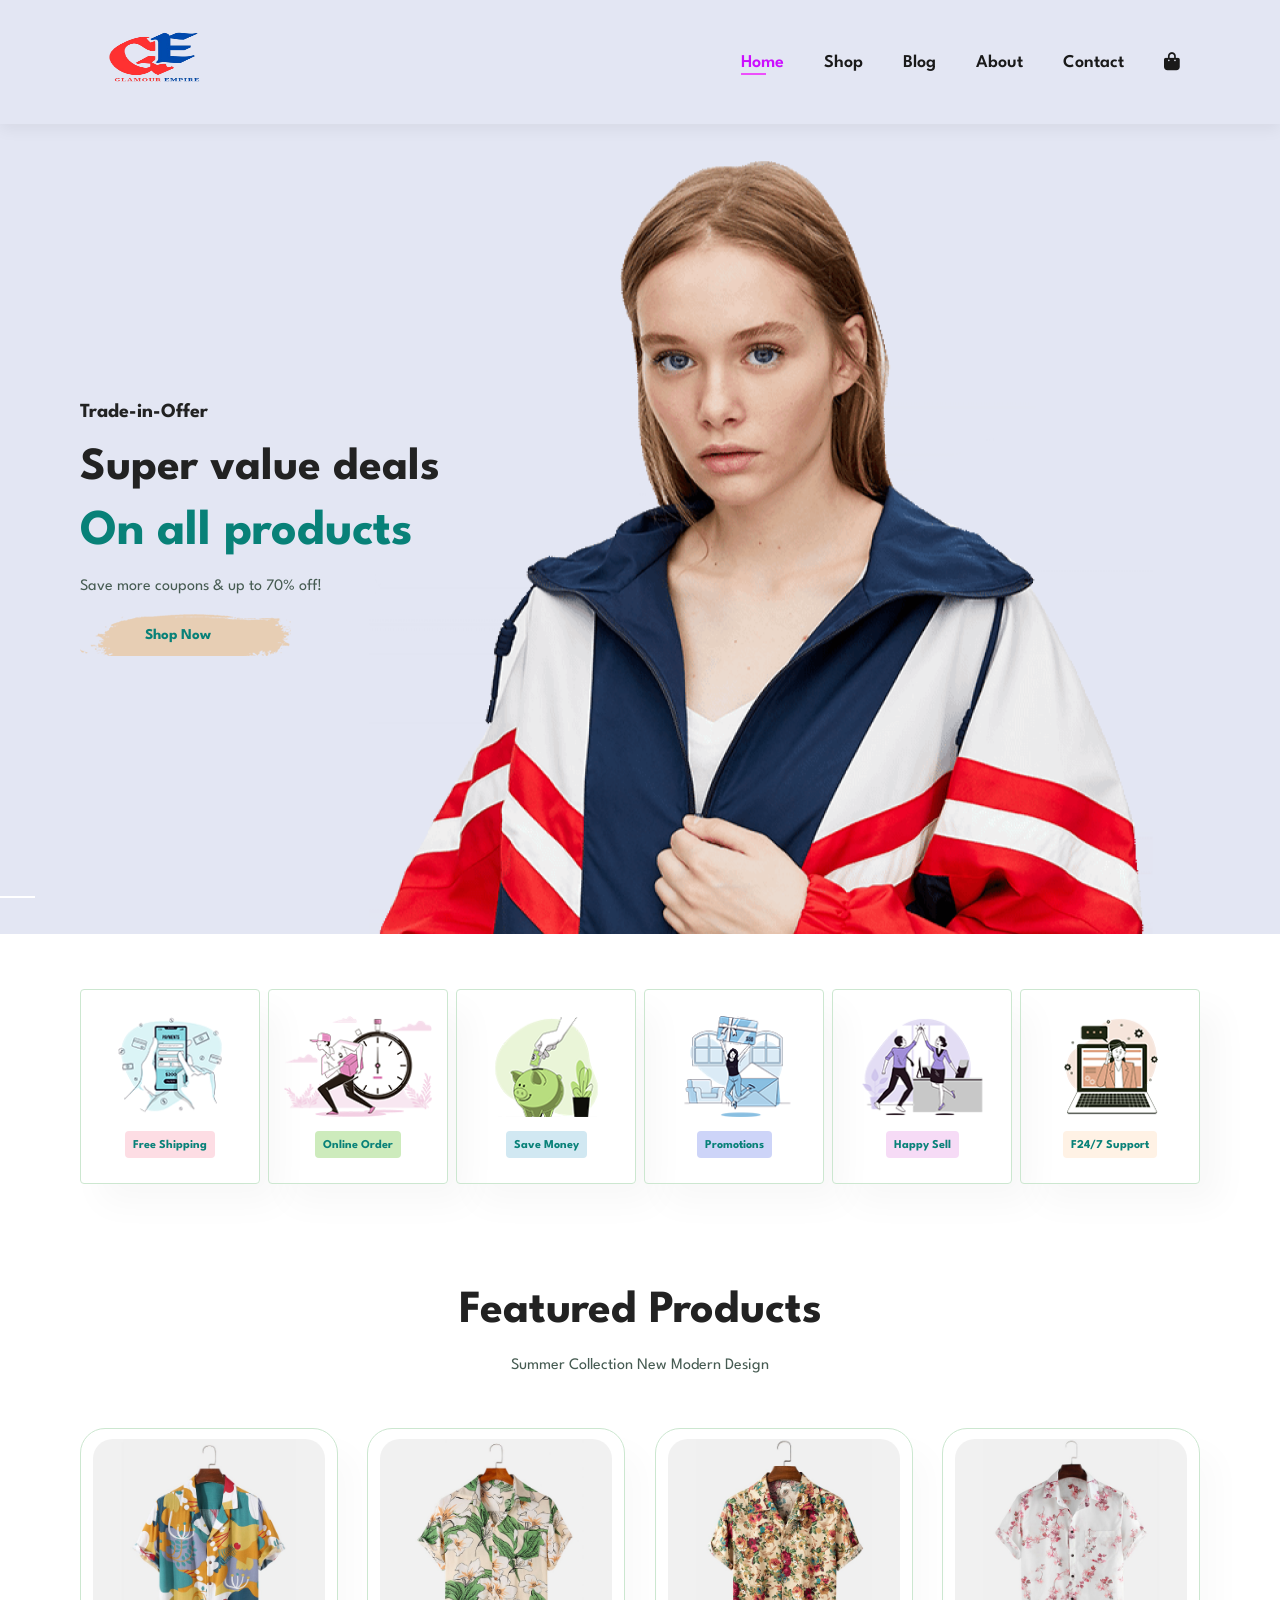
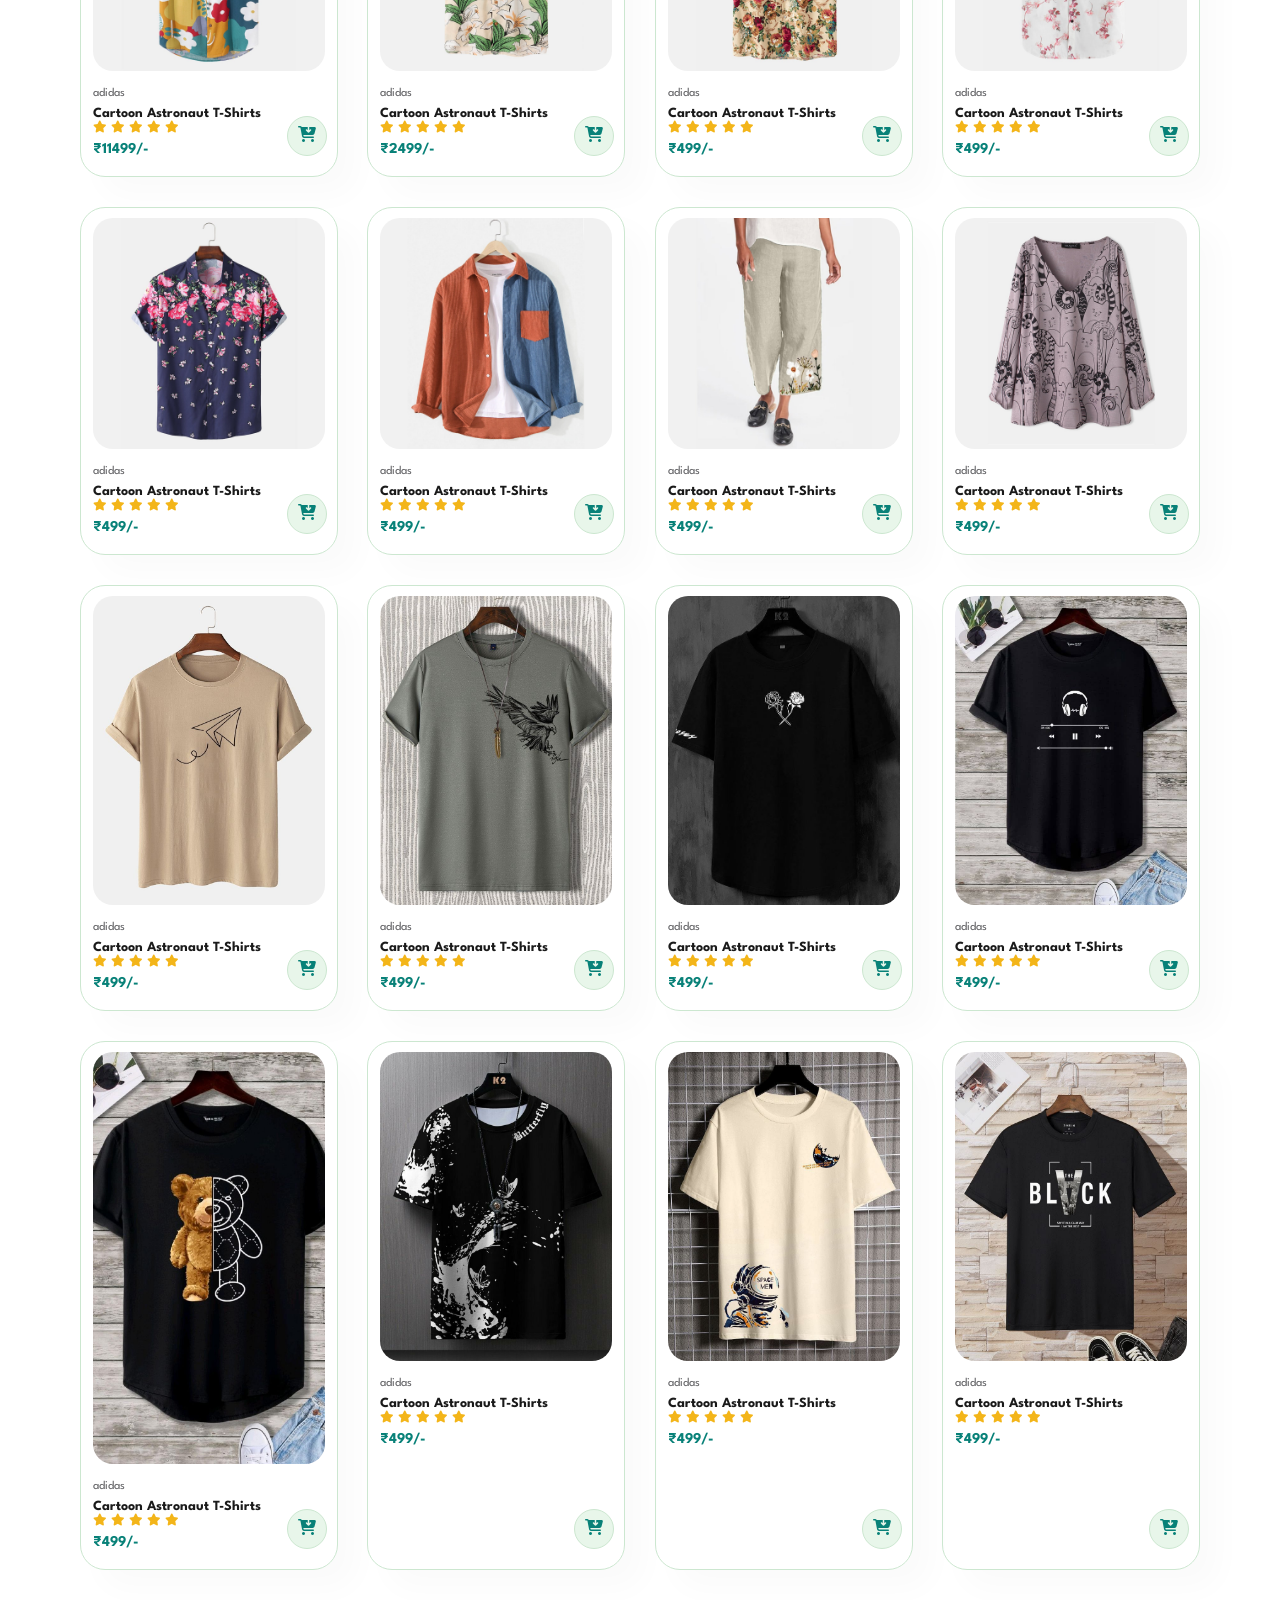
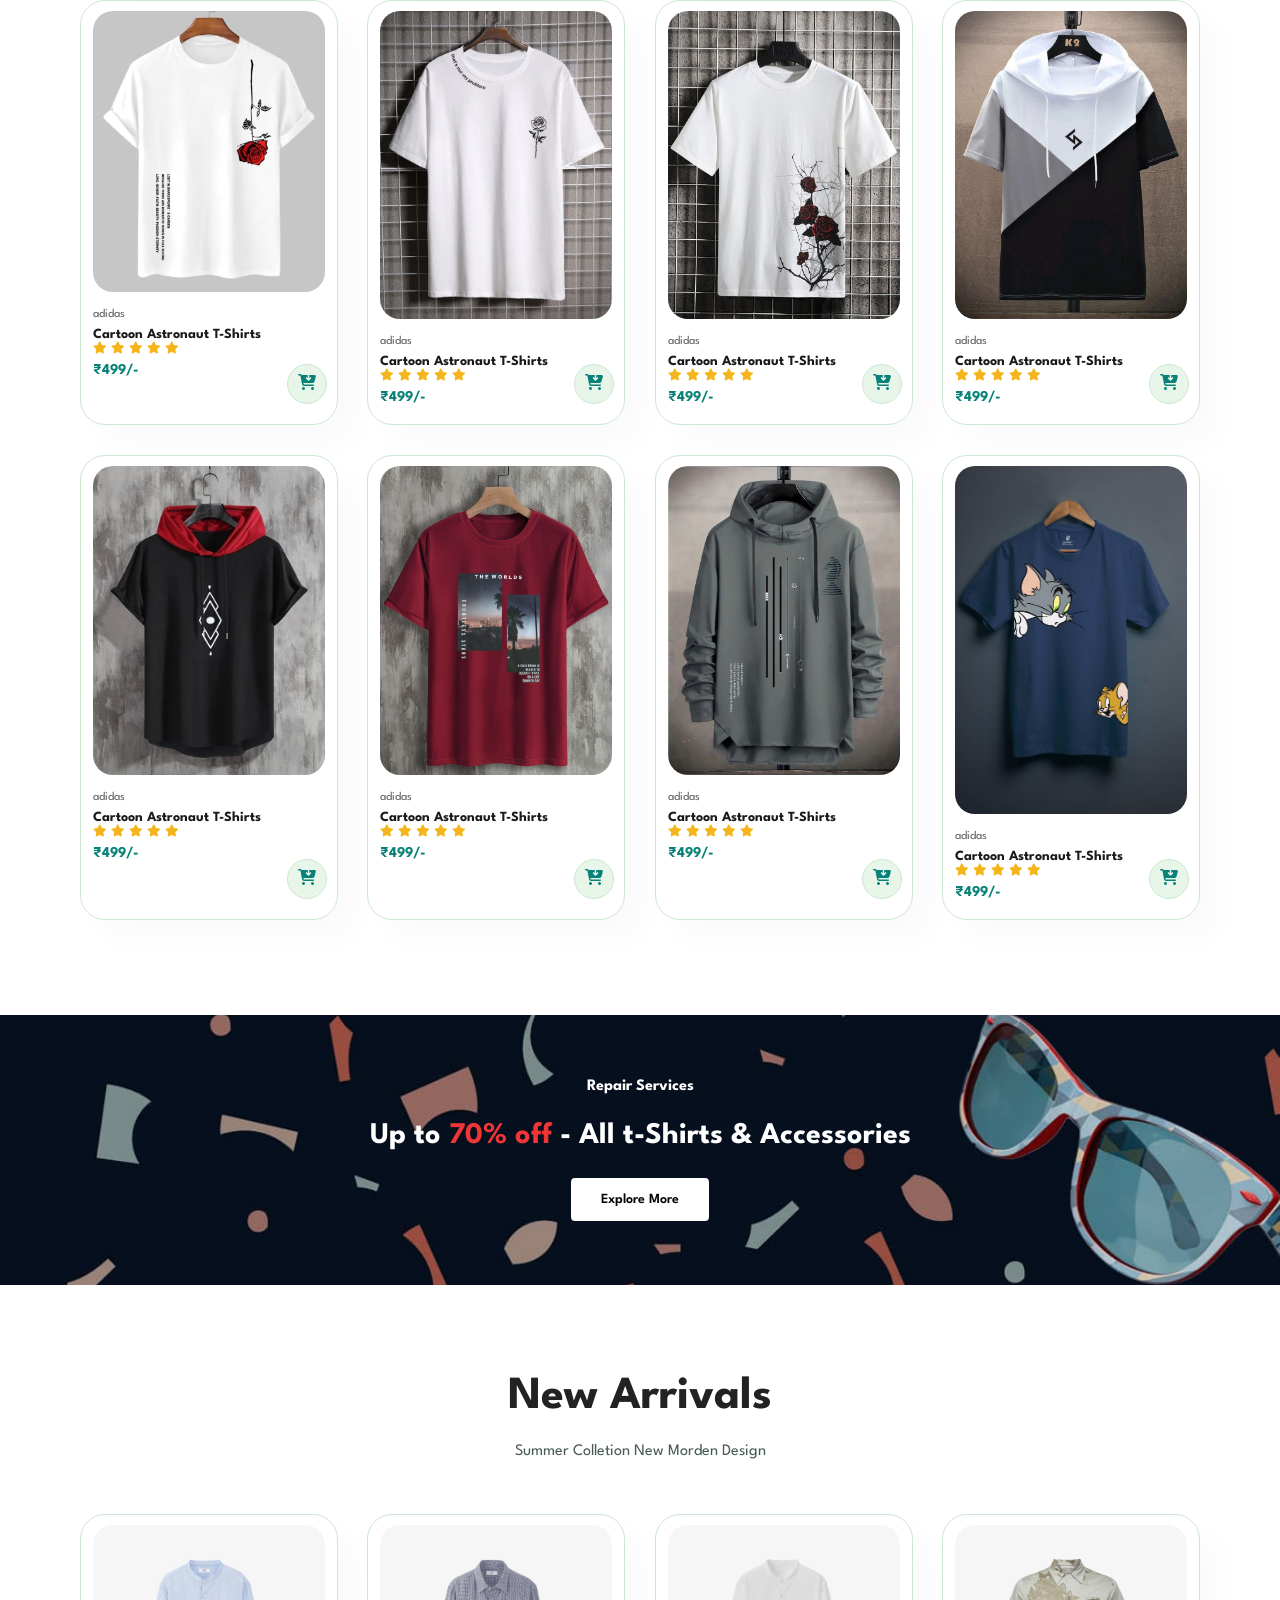
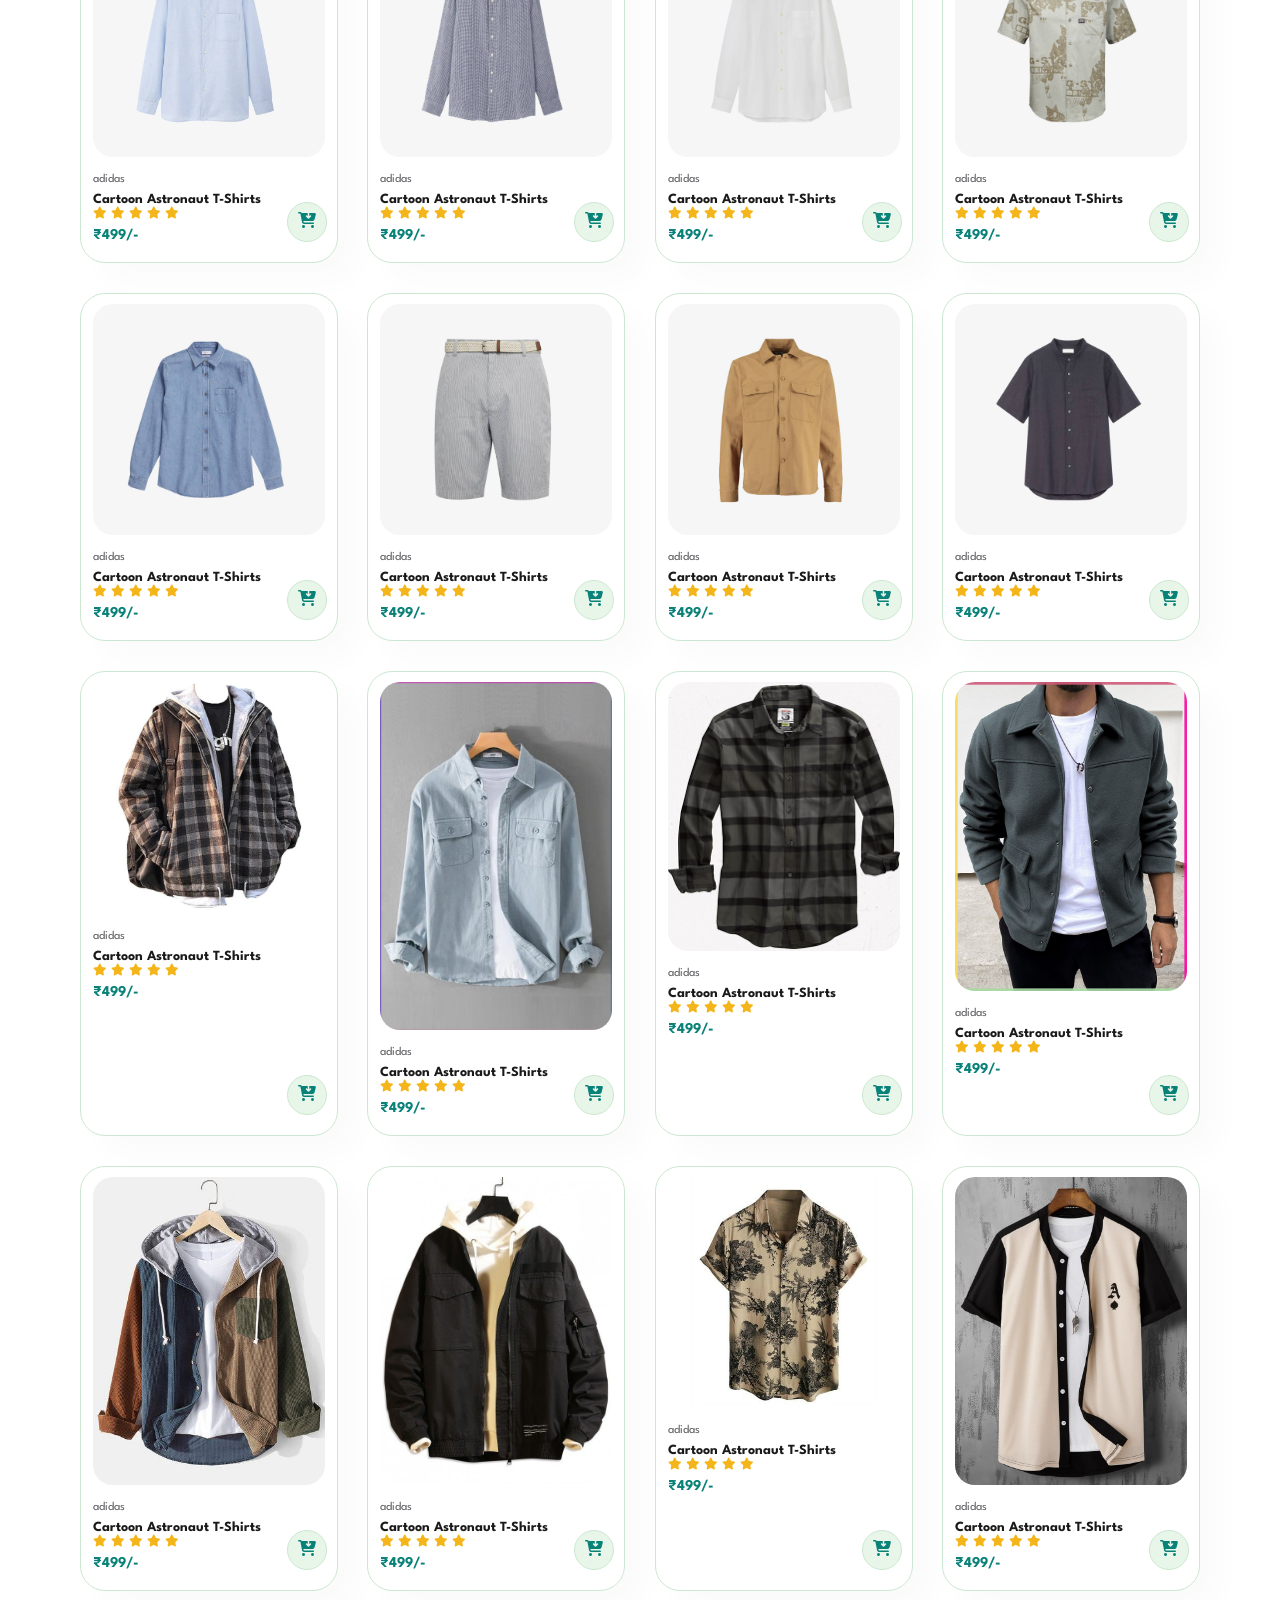
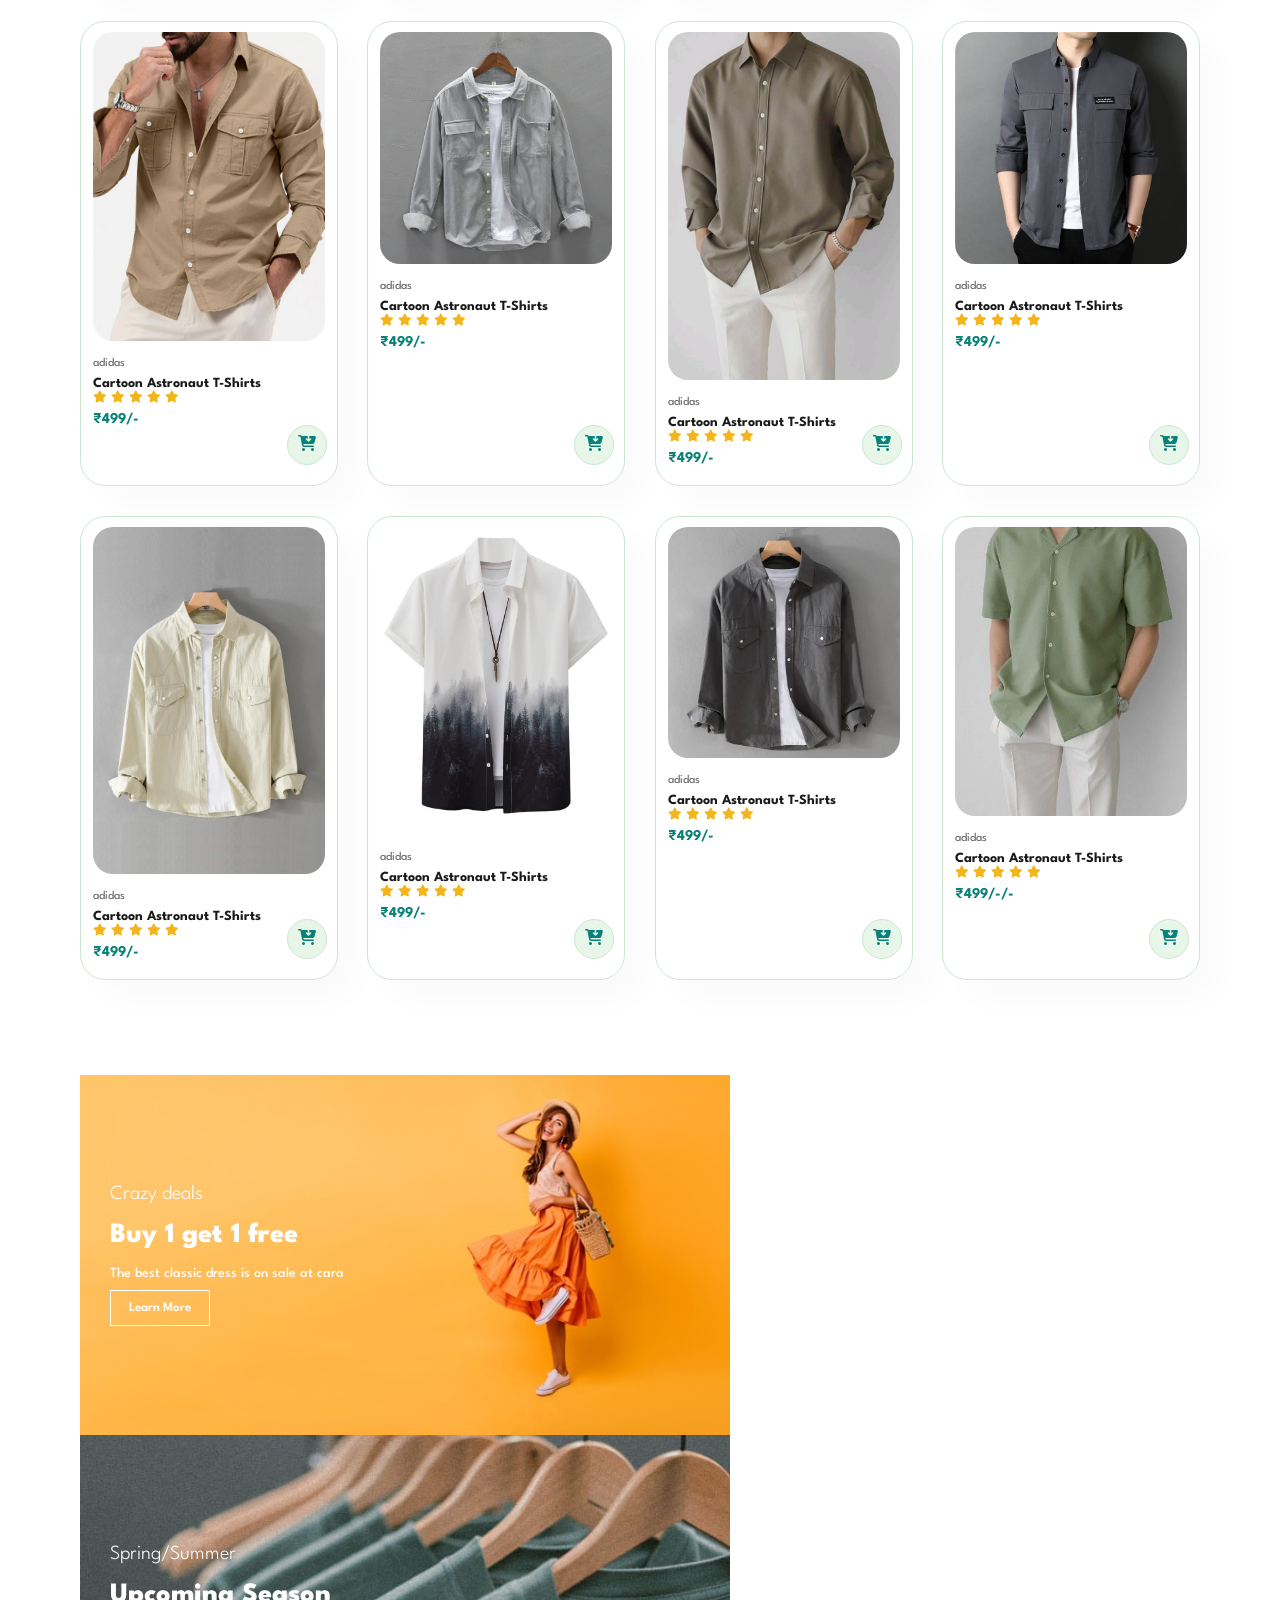
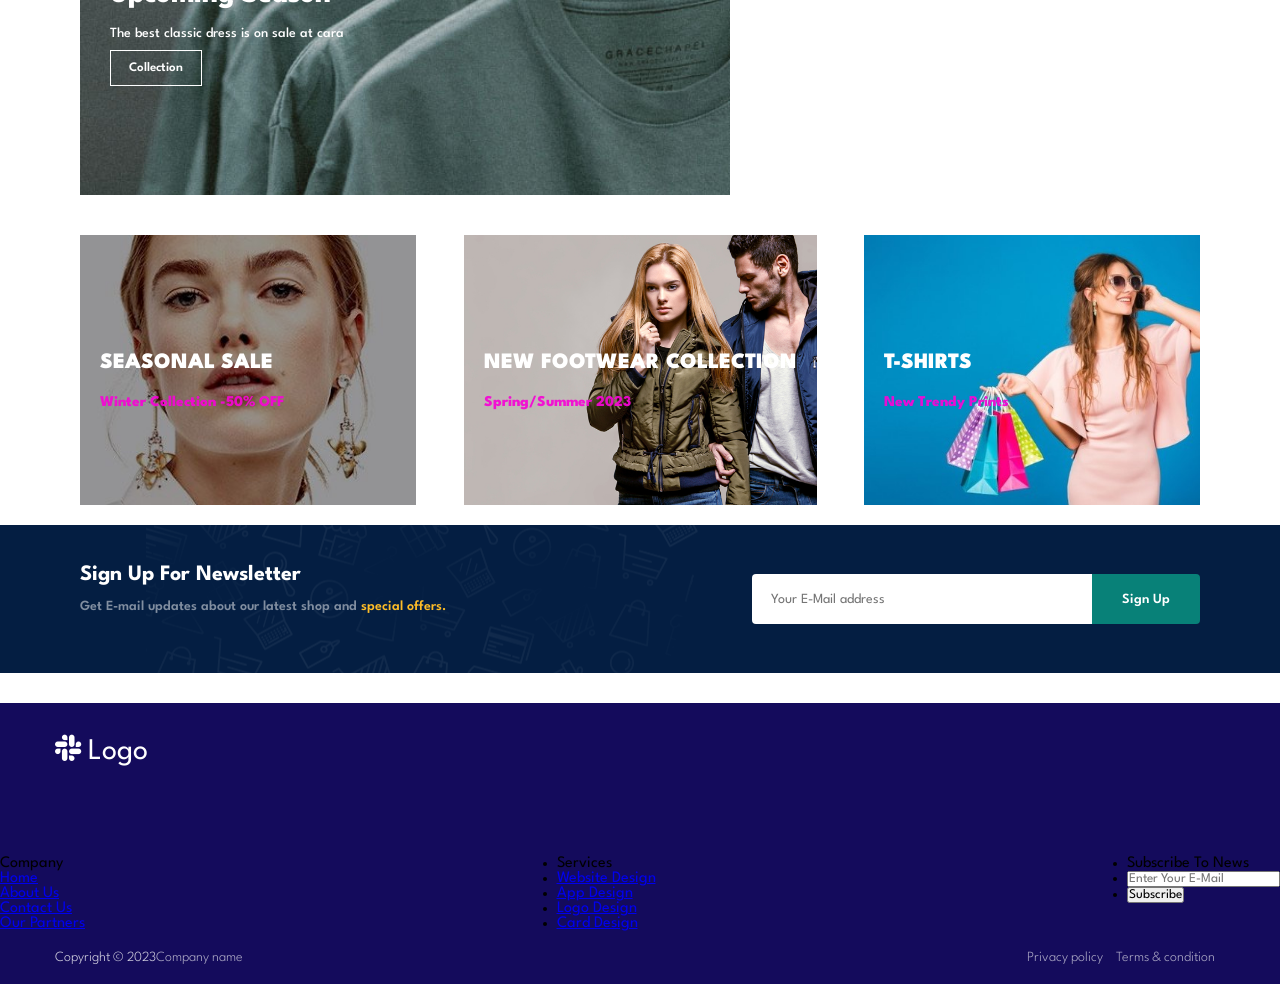
==== commit e143c640: "modified: index.html Added: E-com and NFC websits" ====
--- a/index.html
+++ b/index.html
@@ -7,12 +7,13 @@
     <title>Shopping App</title>
     <link rel="stylesheet" href="https://cdnjs.cloudflare.com/ajax/libs/font-awesome/6.6.0/css/all.min.css" />
     <link rel="stylesheet" href="path/to/font-awesome/css/font-awesome.min.css">
+    <link rel="stylesheet" href="https://cdnjs.cloudflare.com/ajax/libs/font-awesome/6.6.0/css/all.min.css"/>
     <link rel="stylesheet" href="style.css">
 </head>
 <body>
 
     <section id="header">
-        <a href="#"><img src="img/logo.png" class="logo" alt="logo"></a>
+        <a href="sathish.com"><img src="logo1-removebg-preview.png" class="logo" alt="logo" width="150px" height="80px"></a>
 
         <div>
             <ul id="navbar">
@@ -82,7 +83,7 @@
                         <i class="fas fa-star"></i>
                         <i class="fas fa-star"></i>
                     </div>
-                    <h4>$78</h4>
+                    <h4>₹11499/-</h4>
                 </div>
                 <a href="#" id="cart"><i class="fa fa-cart-arrow-down" aria-hidden="true"></i></a>
             </div>
@@ -98,7 +99,7 @@
                         <i class="fas fa-star"></i>
                         <i class="fas fa-star"></i>
                     </div>
-                    <h4>$78</h4>
+                    <h4>₹2499/-</h4>
                 </div>
                 <a href="#" id="cart"><i class="fa fa-cart-arrow-down" aria-hidden="true"></i></a>
             </div>
@@ -114,7 +115,7 @@
                         <i class="fas fa-star"></i>
                         <i class="fas fa-star"></i>
                     </div>
-                    <h4>$78</h4>
+                    <h4>₹499/-</h4>
                 </div>
                 <a href="#" id="cart"><i class="fa fa-cart-arrow-down" aria-hidden="true"></i></a>
             </div>
@@ -130,7 +131,7 @@
                         <i class="fas fa-star"></i>
                         <i class="fas fa-star"></i>
                     </div>
-                    <h4>$78</h4>
+                    <h4>₹499/-</h4>
                 </div>
                 <a href="#" id="cart"><i class="fa fa-cart-arrow-down" aria-hidden="true"></i></a>
             </div>
@@ -146,7 +147,7 @@
                         <i class="fas fa-star"></i>
                         <i class="fas fa-star"></i>
                     </div>
-                    <h4>$78</h4>
+                    <h4>₹499/-</h4>
                 </div>
                 <a href="#" id="cart"><i class="fa fa-cart-arrow-down" aria-hidden="true"></i></a>
             </div>
@@ -162,7 +163,7 @@
                         <i class="fas fa-star"></i>
                         <i class="fas fa-star"></i>
                     </div>
-                    <h4>$78</h4>
+                    <h4>₹499/-</h4>
                 </div>
                 <a href="#" id="cart"><i class="fa fa-cart-arrow-down" aria-hidden="true"></i></a>
             </div>
@@ -178,7 +179,7 @@
                         <i class="fas fa-star"></i>
                         <i class="fas fa-star"></i>
                     </div>
-                    <h4>$78</h4>
+                    <h4>₹499/-</h4>
                 </div>
                 <a href="#" id="cart"><i class="fa fa-cart-arrow-down" aria-hidden="true"></i></a>
             </div>
@@ -194,7 +195,7 @@
                         <i class="fas fa-star"></i>
                         <i class="fas fa-star"></i>
                     </div>
-                    <h4>$78</h4>
+                    <h4>₹499/-</h4>
                 </div>
                 <a href="#" id="cart"><i class="fa fa-cart-arrow-down" aria-hidden="true"></i></a>
             </div>
@@ -210,7 +211,7 @@
                         <i class="fas fa-star"></i>
                         <i class="fas fa-star"></i>
                     </div>
-                    <h4>$78</h4>
+                    <h4>₹499/-</h4>
                 </div>
                 <a href="#" id="cart"><i class="fa fa-cart-arrow-down" aria-hidden="true"></i></a>
             </div>
@@ -226,7 +227,7 @@
                         <i class="fas fa-star"></i>
                         <i class="fas fa-star"></i>
                     </div>
-                    <h4>$78</h4>
+                    <h4>₹499/-</h4>
                 </div>
                 <a href="#" id="cart"><i class="fa fa-cart-arrow-down" aria-hidden="true"></i></a>
             </div>
@@ -242,7 +243,7 @@
                         <i class="fas fa-star"></i>
                         <i class="fas fa-star"></i>
                     </div>
-                    <h4>$78</h4>
+                    <h4>₹499/-</h4>
                 </div>
                 <a href="#" id="cart"><i class="fa fa-cart-arrow-down" aria-hidden="true"></i></a>
             </div>
@@ -258,7 +259,7 @@
                         <i class="fas fa-star"></i>
                         <i class="fas fa-star"></i>
                     </div>
-                    <h4>$78</h4>
+                    <h4>₹499/-</h4>
                 </div>
                 <a href="#" id="cart"><i class="fa fa-cart-arrow-down" aria-hidden="true"></i></a>
             </div>
@@ -274,7 +275,7 @@
                         <i class="fas fa-star"></i>
                         <i class="fas fa-star"></i>
                     </div>
-                    <h4>$78</h4>
+                    <h4>₹499/-</h4>
                 </div>
                 <a href="#" id="cart"><i class="fa fa-cart-arrow-down" aria-hidden="true"></i></a>
             </div>
@@ -290,7 +291,7 @@
                         <i class="fas fa-star"></i>
                         <i class="fas fa-star"></i>
                     </div>
-                    <h4>$78</h4>
+                    <h4>₹499/-</h4>
                 </div>
                 <a href="#" id="cart"><i class="fa fa-cart-arrow-down" aria-hidden="true"></i></a>
             </div>
@@ -306,7 +307,7 @@
                         <i class="fas fa-star"></i>
                         <i class="fas fa-star"></i>
                     </div>
-                    <h4>$78</h4>
+                    <h4>₹499/-</h4>
                 </div>
                 <a href="#" id="cart"><i class="fa fa-cart-arrow-down" aria-hidden="true"></i></a>
             </div>
@@ -322,7 +323,7 @@
                         <i class="fas fa-star"></i>
                         <i class="fas fa-star"></i>
                     </div>
-                    <h4>$78</h4>
+                    <h4>₹499/-</h4>
                 </div>
                 <a href="#" id="cart"><i class="fa fa-cart-arrow-down" aria-hidden="true"></i></a>
             </div>
@@ -338,7 +339,7 @@
                         <i class="fas fa-star"></i>
                         <i class="fas fa-star"></i>
                     </div>
-                    <h4>$78</h4>
+                    <h4>₹499/-</h4>
                 </div>
                 <a href="#" id="cart"><i class="fa fa-cart-arrow-down" aria-hidden="true"></i></a>
             </div>
@@ -354,7 +355,7 @@
                         <i class="fas fa-star"></i>
                         <i class="fas fa-star"></i>
                     </div>
-                    <h4>$78</h4>
+                    <h4>₹499/-</h4>
                 </div>
                 <a href="#" id="cart"><i class="fa fa-cart-arrow-down" aria-hidden="true"></i></a>
             </div>
@@ -370,7 +371,7 @@
                         <i class="fas fa-star"></i>
                         <i class="fas fa-star"></i>
                     </div>
-                    <h4>$78</h4>
+                    <h4>₹499/-</h4>
                 </div>
                 <a href="#" id="cart"><i class="fa fa-cart-arrow-down" aria-hidden="true"></i></a>
             </div>
@@ -386,7 +387,7 @@
                         <i class="fas fa-star"></i>
                         <i class="fas fa-star"></i>
                     </div>
-                    <h4>$78</h4>
+                    <h4>₹499/-</h4>
                 </div>
                 <a href="#" id="cart"><i class="fa fa-cart-arrow-down" aria-hidden="true"></i></a>
             </div>
@@ -402,7 +403,7 @@
                         <i class="fas fa-star"></i>
                         <i class="fas fa-star"></i>
                     </div>
-                    <h4>$78</h4>
+                    <h4>₹499/-</h4>
                 </div>
                 <a href="#" id="cart"><i class="fa fa-cart-arrow-down" aria-hidden="true"></i></a>
             </div>
@@ -418,7 +419,7 @@
                         <i class="fas fa-star"></i>
                         <i class="fas fa-star"></i>
                     </div>
-                    <h4>$78</h4>
+                    <h4>₹499/-</h4>
                 </div>
                 <a href="#" id="cart"><i class="fa fa-cart-arrow-down" aria-hidden="true"></i></a>
             </div>
@@ -434,7 +435,7 @@
                         <i class="fas fa-star"></i>
                         <i class="fas fa-star"></i>
                     </div>
-                    <h4>$78</h4>
+                    <h4>₹499/-</h4>
                 </div>
                 <a href="#" id="cart"><i class="fa fa-cart-arrow-down" aria-hidden="true"></i></a>
             </div>
@@ -450,7 +451,7 @@
                         <i class="fas fa-star"></i>
                         <i class="fas fa-star"></i>
                     </div>
-                    <h4>$78</h4>
+                    <h4>₹499/-</h4>
                 </div>
                 <a href="#" id="cart"><i class="fa fa-cart-arrow-down" aria-hidden="true"></i></a>
             </div>
@@ -481,7 +482,7 @@
                         <i class="fas fa-star"></i>
                         <i class="fas fa-star"></i>
                     </div>
-                    <h4>$78</h4>
+                    <h4>₹499/-</h4>
                 </div>
                 <a href="#" id="cart"><i class="fa fa-cart-arrow-down" aria-hidden="true"></i></a>
             </div>
@@ -497,7 +498,7 @@
                         <i class="fas fa-star"></i>
                         <i class="fas fa-star"></i>
                     </div>
-                    <h4>$78</h4>
+                    <h4>₹499/-</h4>
                 </div>
                 <a href="#" id="cart"><i class="fa fa-cart-arrow-down" aria-hidden="true"></i></a>
             </div>
@@ -513,7 +514,7 @@
                         <i class="fas fa-star"></i>
                         <i class="fas fa-star"></i>
                     </div>
-                    <h4>$78</h4>
+                    <h4>₹499/-</h4>
                 </div>
                 <a href="#" id="cart"><i class="fa fa-cart-arrow-down" aria-hidden="true"></i></a>
             </div>
@@ -529,7 +530,7 @@
                         <i class="fas fa-star"></i>
                         <i class="fas fa-star"></i>
                     </div>
-                    <h4>$78</h4>
+                    <h4>₹499/-</h4>
                 </div>
                 <a href="#" id="cart"><i class="fa fa-cart-arrow-down" aria-hidden="true"></i></a>
             </div>
@@ -545,7 +546,7 @@
                         <i class="fas fa-star"></i>
                         <i class="fas fa-star"></i>
                     </div>
-                    <h4>$78</h4>
+                    <h4>₹499/-</h4>
                 </div>
                 <a href="#" id="cart"><i class="fa fa-cart-arrow-down" aria-hidden="true"></i></a>
             </div>
@@ -561,7 +562,7 @@
                         <i class="fas fa-star"></i>
                         <i class="fas fa-star"></i>
                     </div>
-                    <h4>$78</h4>
+                    <h4>₹499/-</h4>
                 </div>
                 <a href="#" id="cart"><i class="fa fa-cart-arrow-down" aria-hidden="true"></i></a>
             </div>
@@ -577,7 +578,7 @@
                         <i class="fas fa-star"></i>
                         <i class="fas fa-star"></i>
                     </div>
-                    <h4>$78</h4>
+                    <h4>₹499/-</h4>
                 </div>
                 <a href="#" id="cart"><i class="fa fa-cart-arrow-down" aria-hidden="true"></i></a>
             </div>
@@ -593,7 +594,7 @@
                         <i class="fas fa-star"></i>
                         <i class="fas fa-star"></i>
                     </div>
-                    <h4>$78</h4>
+                    <h4>₹499/-</h4>
                 </div>
                 <a href="#" id="cart"><i class="fa fa-cart-arrow-down" aria-hidden="true"></i></a>
             </div>
@@ -609,7 +610,7 @@
                         <i class="fas fa-star"></i>
                         <i class="fas fa-star"></i>
                     </div>
-                    <h4>$78</h4>
+                    <h4>₹499/-</h4>
                 </div>
                 <a href="#" id="cart"><i class="fa fa-cart-arrow-down" aria-hidden="true"></i></a>
             </div>
@@ -625,7 +626,7 @@
                         <i class="fas fa-star"></i>
                         <i class="fas fa-star"></i>
                     </div>
-                    <h4>$78</h4>
+                    <h4>₹499/-</h4>
                 </div>
                 <a href="#" id="cart"><i class="fa fa-cart-arrow-down" aria-hidden="true"></i></a>
             </div>
@@ -641,7 +642,7 @@
                         <i class="fas fa-star"></i>
                         <i class="fas fa-star"></i>
                     </div>
-                    <h4>$78</h4>
+                    <h4>₹499/-</h4>
                 </div>
                 <a href="#" id="cart"><i class="fa fa-cart-arrow-down" aria-hidden="true"></i></a>
             </div>
@@ -657,7 +658,7 @@
                         <i class="fas fa-star"></i>
                         <i class="fas fa-star"></i>
                     </div>
-                    <h4>$78</h4>
+                    <h4>₹499/-</h4>
                 </div>
                 <a href="#" id="cart"><i class="fa fa-cart-arrow-down" aria-hidden="true"></i></a>
             </div>
@@ -673,7 +674,7 @@
                         <i class="fas fa-star"></i>
                         <i class="fas fa-star"></i>
                     </div>
-                    <h4>$78</h4>
+                    <h4>₹499/-</h4>
                 </div>
                 <a href="#" id="cart"><i class="fa fa-cart-arrow-down" aria-hidden="true"></i></a>
             </div>
@@ -689,7 +690,7 @@
                         <i class="fas fa-star"></i>
                         <i class="fas fa-star"></i>
                     </div>
-                    <h4>$78</h4>
+                    <h4>₹499/-</h4>
                 </div>
                 <a href="#" id="cart"><i class="fa fa-cart-arrow-down" aria-hidden="true"></i></a>
             </div>
@@ -705,7 +706,7 @@
                         <i class="fas fa-star"></i>
                         <i class="fas fa-star"></i>
                     </div>
-                    <h4>$78</h4>
+                    <h4>₹499/-</h4>
                 </div>
                 <a href="#" id="cart"><i class="fa fa-cart-arrow-down" aria-hidden="true"></i></a>
             </div>
@@ -721,7 +722,7 @@
                         <i class="fas fa-star"></i>
                         <i class="fas fa-star"></i>
                     </div>
-                    <h4>$78</h4>
+                    <h4>₹499/-</h4>
                 </div>
                 <a href="#" id="cart"><i class="fa fa-cart-arrow-down" aria-hidden="true"></i></a>
             </div>
@@ -737,7 +738,7 @@
                         <i class="fas fa-star"></i>
                         <i class="fas fa-star"></i>
                     </div>
-                    <h4>$78</h4>
+                    <h4>₹499/-</h4>
                 </div>
                 <a href="#" id="cart"><i class="fa fa-cart-arrow-down" aria-hidden="true"></i></a>
             </div>
@@ -753,7 +754,7 @@
                         <i class="fas fa-star"></i>
                         <i class="fas fa-star"></i>
                     </div>
-                    <h4>$78</h4>
+                    <h4>₹499/-</h4>
                 </div>
                 <a href="#" id="cart"><i class="fa fa-cart-arrow-down" aria-hidden="true"></i></a>
             </div>
@@ -769,7 +770,7 @@
                         <i class="fas fa-star"></i>
                         <i class="fas fa-star"></i>
                     </div>
-                    <h4>$78</h4>
+                    <h4>₹499/-</h4>
                 </div>
                 <a href="#" id="cart"><i class="fa fa-cart-arrow-down" aria-hidden="true"></i></a>
             </div>
@@ -785,7 +786,7 @@
                         <i class="fas fa-star"></i>
                         <i class="fas fa-star"></i>
                     </div>
-                    <h4>$78</h4>
+                    <h4>₹499/-</h4>
                 </div>
                 <a href="#" id="cart"><i class="fa fa-cart-arrow-down" aria-hidden="true"></i></a>
             </div>
@@ -801,7 +802,7 @@
                         <i class="fas fa-star"></i>
                         <i class="fas fa-star"></i>
                     </div>
-                    <h4>$78</h4>
+                    <h4>₹499/-</h4>
                 </div>
                 <a href="#" id="cart"><i class="fa fa-cart-arrow-down" aria-hidden="true"></i></a>
             </div>
@@ -817,7 +818,7 @@
                         <i class="fas fa-star"></i>
                         <i class="fas fa-star"></i>
                     </div>
-                    <h4>$78</h4>
+                    <h4>₹499/-</h4>
                 </div>
                 <a href="#" id="cart"><i class="fa fa-cart-arrow-down" aria-hidden="true"></i></a>
             </div>
@@ -833,7 +834,7 @@
                         <i class="fas fa-star"></i>
                         <i class="fas fa-star"></i>
                     </div>
-                    <h4>$78</h4>
+                    <h4>₹499/-</h4>
                 </div>
                 <a href="#" id="cart"><i class="fa fa-cart-arrow-down" aria-hidden="true"></i></a>
             </div>
@@ -849,7 +850,7 @@
                         <i class="fas fa-star"></i>
                         <i class="fas fa-star"></i>
                     </div>
-                    <h4>$78</h4>
+                    <h4>₹499/-/-</h4>
                 </div>
                 <a href="#" id="cart"><i class="fa fa-cart-arrow-down" aria-hidden="true"></i></a>
             </div>
@@ -901,15 +902,44 @@
     </section>
 
     <footer>
-        <marquee behavior="special" direction="left">Freash Deals And Brand New Collections</marquee>
-        <form>
-            <label class="form">Name:</label>
-            <input type="text" placeholder="Enter Your Name">
-            <label class="E-mail">E-Mail</label>
-            <input type="email" placeholder="Enter Your E-Mail">
-            <label for="address">ADDRESS</label>
-            <textarea></textarea>
-        </form>
+       <div class="content">
+            <div class="top">
+                <div class="logo-details">
+                    <i class="fab fa-slack"></i>
+                    <span class="logo_name">Logo</span>
+                </div>
+            </div>
+       </div>
+       <div id="link-boxes">
+        <ul class="box">
+            <li class="link_name">Company</li>
+            <li><a href="#">Home</a></li>
+            <li><a href="#">About Us</a></li>
+            <li><a href="#">Contact Us</a></li>
+            <li><a href="#">Our Partners</a></li>
+        </ul>
+        <ul class="box">
+            <li class="link_name">Services</li>
+            <li><a href="#">Website Design</a></li>
+            <li><a href="#">App Design</a></li>
+            <li><a href="#">Logo Design</a></li>
+            <li><a href="#">Card Design</a></li>
+        </ul>
+        <ul class="box input-box">
+            <li class="link_name">Subscribe To News</li>
+            <li><input type="text" placeholder="Enter Your E-Mail"></li>
+            <li><input type="button" value="Subscribe"></li>
+        </ul>
+       </div>
+       <div class="bottom-details">
+            <div class="bottom_text">
+                <span class="copyright_text">Copyright © 2023<a href="#">Company name</a></span>
+                <span class="policy_terms">
+                     <a href="#">Privacy policy</a>
+                    <a href="#">Terms & condition</a>
+                </span>
+            </div>
+        </div>
     </footer>
 
     <script src="script.js"></script>
--- a/style.css
+++ b/style.css
@@ -475,4 +475,414 @@
     margin-top: 20px;
     margin-bottom: 20px;
     font-weight: 700;
+}
+
+/* footer */
+footer{
+    margin-top: 30px;
+    background: #140B5C;
+    width: 100%;
+    bottom: 0;
+    left: 0;
+}
+footer::before{
+    content: "";
+    position: absolute;
+    left: 0;
+    top: 100px;
+    background: #AFAFB6;
+    height: 1px;
+    width: 100%;
+}
+
+footer .content{
+    max-width: 1250px;
+    margin: auto;
+    padding: 30px 40px 40px 40px;
+}
+
+footer .top{
+    display: flex;
+    align-items: center;
+    margin-bottom: 50px;
+    justify-content: space-between
+}
+.content .logo-details{
+    color: #fff;
+    font-size: 30px;
+}
+footer #link-boxes{
+    width: 100%;
+    display: flex;
+    justify-content: space-between;
+}
+footer  #link-boxes .box{
+    width: calc (100% / 510px);
+}
+.content #link-boxes{
+    color: #fff;
+    font-size: 18px;
+    font-weight: 400;
+    margin-bottom: 10px;
+    position: relative;
+}
+.link_name::before{
+    content: '';
+    position: absolute;
+    left: 0;
+    bottom: 2px;
+    height: 2px;
+    width: 35px;
+    background: #fff;
+}
+footer .bottom-details .bottom_text{
+ max-width: 1250px;
+ margin: auto;
+ padding: 20px 40px;
+ display: flex;
+ justify-content: space-between;
+}
+.bottom-details .bottom_text span,
+.bottom-details .bottom_text a{
+ font-size: 14px;
+ font-weight: 300;
+ color: #fff;
+ opacity: 0.8;
+ text-decoration: none;
+}
+.bottom-details .bottom_text a:hover{
+ opacity: 1;
+ text-decoration: underline;
+}
+.bottom-details .bottom_text a{
+ margin-right: 10px;
+}
+@media (max-width: 900px) {
+ footer .content .link-boxes{
+ flex-wrap: wrap;
+}
+footer .content .link-boxes.input-box{
+ width: 40%;
+ margin-top: 10px;
+}
+}
+@media (max-width: 700px) {
+footer{
+ position: relative;
+}
+footer .content .link-boxes.box{
+ width: calc(100% / 310px);
+}
+footer .content .link-boxes .input-box{
+ width: 60%;
+}
+.bottom-details .bottom_text span,
+.bottom-details .bottom_text a{
+ font-size: 12px;
+}
+}
+
+/* General Styling */
+@media (width:799px)
+{
+* {
+    margin: 0;
+    padding: 0;
+    box-sizing: border-box;
+    font-family: 'Spartan', sans-serif;
+}
+
+body {
+    width: 100%;
+    line-height: 1.6;
+    overflow-x: hidden; /* Prevents horizontal scroll */
+}
+
+/* Typography */
+h1 {
+    font-size: 50px;
+    line-height: 64px;
+    color: #222;
+}
+
+h2 {
+    font-size: 46px;
+    line-height: 64px;
+    color: #222;
+}
+
+h4 {
+    font-size: 20px;
+    color: #222;
+}
+
+h6 {
+    font-size: 700;
+    font-size: 12px;
+}
+
+p {
+    font-size: 16px;
+    color: #465b52;
+    margin: 15px 0 20px 0;
+}
+
+/* Sections */
+.section-p1 {
+    padding: 40px 80px;
+}
+
+.section-m1 {
+    margin: 40px 0;
+}
+
+/* Buttons */
+button.normal {
+    font-size: 14px;
+    font-weight: 600;
+    padding: 15px 30px;
+    color: #000;
+    background-color: #fff;
+    border-radius: 4px;
+    border: none;
+    cursor: pointer;
+    outline: none;
+    transition: 0.2s;
+}
+
+button.white {
+    font-size: 13px;
+    font-weight: 600;
+    padding: 11px 18px;
+    color: #fff;
+    background-color: transparent;
+    border: 1px solid #fff;
+    cursor: pointer;
+    outline: none;
+    transition: 0.2s;
+}
+
+/* Header */
+#header {
+    display: flex;
+    align-items: center;
+    justify-content: space-between;
+    padding: 20px;
+    background: #E3E6F3;
+    box-shadow: 0 5px 15px rgba(0, 0, 0, 0.06);
+    position: sticky;
+    top: 0;
+    width: 740px;
+    
+}
+
+/* Navigation */
+#navbar {
+    display: flex;
+    align-items: center;
+    justify-content: center;
+}
+
+#navbar li {
+    list-style: none;
+    padding: 0 15px;
+    position: relative;
+}
+
+#navbar li a {
+    text-decoration: none;
+    font-size: 18px;
+    font-weight: 600;
+    color: #1a1a1a;
+    transition: 0.3s ease;
+}
+
+#navbar li a:hover,
+#navbar li a.active {
+    color: #cb0eff;
+}
+
+#navbar li a.active::after,
+#navbar li a:hover::after {
+    content: "";
+    width: 100%;
+    height: 2px;
+    background: #f305ffaa;
+    position: absolute;
+    bottom: -4px;
+    left: 0;
+}
+
+/* Hero Section */
+#hero {
+    background-image: url("img/hero4.png");
+    width: 800px;
+    height: 500px;
+    background-position: center;
+    background-size: cover;
+    display: flex;
+    flex-direction: column;
+    align-items: flex-start;
+    justify-content: center;
+    padding: 0 20px;
+}
+
+#hero h4 {
+    padding-bottom: 15px;
+}
+
+#hero h1 {
+    color: #088178;
+}
+
+#hero button {
+    background-image: url("img/button.png");
+    background-color: transparent;
+    color: #088178;
+    border: 0;
+    padding: 14px 80px 14px 65px;
+    background-repeat: no-repeat;
+    cursor: pointer;
+    font-weight: 700;
+    font-size: 15px;
+}
+
+/* Features */
+#feature {
+    display: flex;
+    align-items: center;
+    justify-content: space-between;
+    flex-wrap: wrap;
+    padding: 20px;
+}
+
+#feature .fe-box {
+    width: 180px;
+    text-align: center;
+    padding: 25px 15px;
+    box-shadow: 20px 20px 34px rgba(0, 0, 0, 0.03);
+    border: 1px solid #cce7d0;
+    border-radius: 4px;
+    margin: 15px 0;
+}
+
+/* Products */
+#product1 .pro-container {
+    display: flex;
+    justify-content: space-between;
+    padding-top: 20px;
+    flex-wrap: wrap;
+    padding: 0 20px;
+}
+
+#product1 .pro {
+    width: 100%;
+    min-width: 250px;
+    padding: 10px 12px;
+    border: 1px solid #cce7d0;
+    border-radius: 25px;
+    cursor: pointer;
+    box-shadow: 20px 20px 30px rgba(0, 0, 0, 0.02);
+    margin: 15px 0;
+    transition: 0.2s ease;
+    position: relative;
+}
+
+/* Responsive Design for iPhone 14 Pro Max and below */
+@media (max-width: 550px) {
+    #hero {
+    background-image: url("img/hero4.png");
+    height: 200px;
+    width: 00px;
+    background-position: top 25% right 0;
+    padding: 0 80px 0;
+    display: flex;
+    flex-direction: column;
+    align-items: flex-start;
+    justify-content: center;
+}
+
+    #header {
+        padding: 10px 20px;
+        flex-direction: column;
+    }
+
+    #navbar li {
+        padding: 0 10px;
+    }
+
+    #navbar li a {
+        font-size: 14px;
+    }
+
+    h1 {
+        font-size: 28px;
+        line-height: 40px;
+    }
+
+    h2 {
+        font-size: 24px;
+        line-height: 36px;
+    }
+
+    p {
+        font-size: 14px;
+    }
+
+    #feature {
+        flex-direction: column;
+        align-items: center;
+        padding: 10px;
+    }
+
+    #product1 .pro-container {
+        flex-direction: column;
+        align-items: center;
+    }
+
+    #product1 .pro {
+        width: 100%; /* Full width for smaller screens */
+    }
+
+    button.normal {
+        padding: 10px 20px;
+    }
+
+    button.white {
+        padding: 8px 14px;
+    }
+
+    #banner {
+        height: 20vh;
+        width: 100%;
+    }
+
+    #newsletter {
+        flex-direction: column;
+        padding: 20px;
+        text-align: center;
+        width: 100%;
+    }
+
+    #newsletter .form {
+        width: 100%;
+    }
+
+    #newsletter input {
+        font-size: 12px;
+    }
+
+    #newsletter button {
+        font-size: 12px;
+    }
+
+    #banner3 {
+        flex-direction: column;
+        width: 100%;
+    }
+
+    #banner3 .banner-box {
+        width: 100%;
+    }
+}
 }
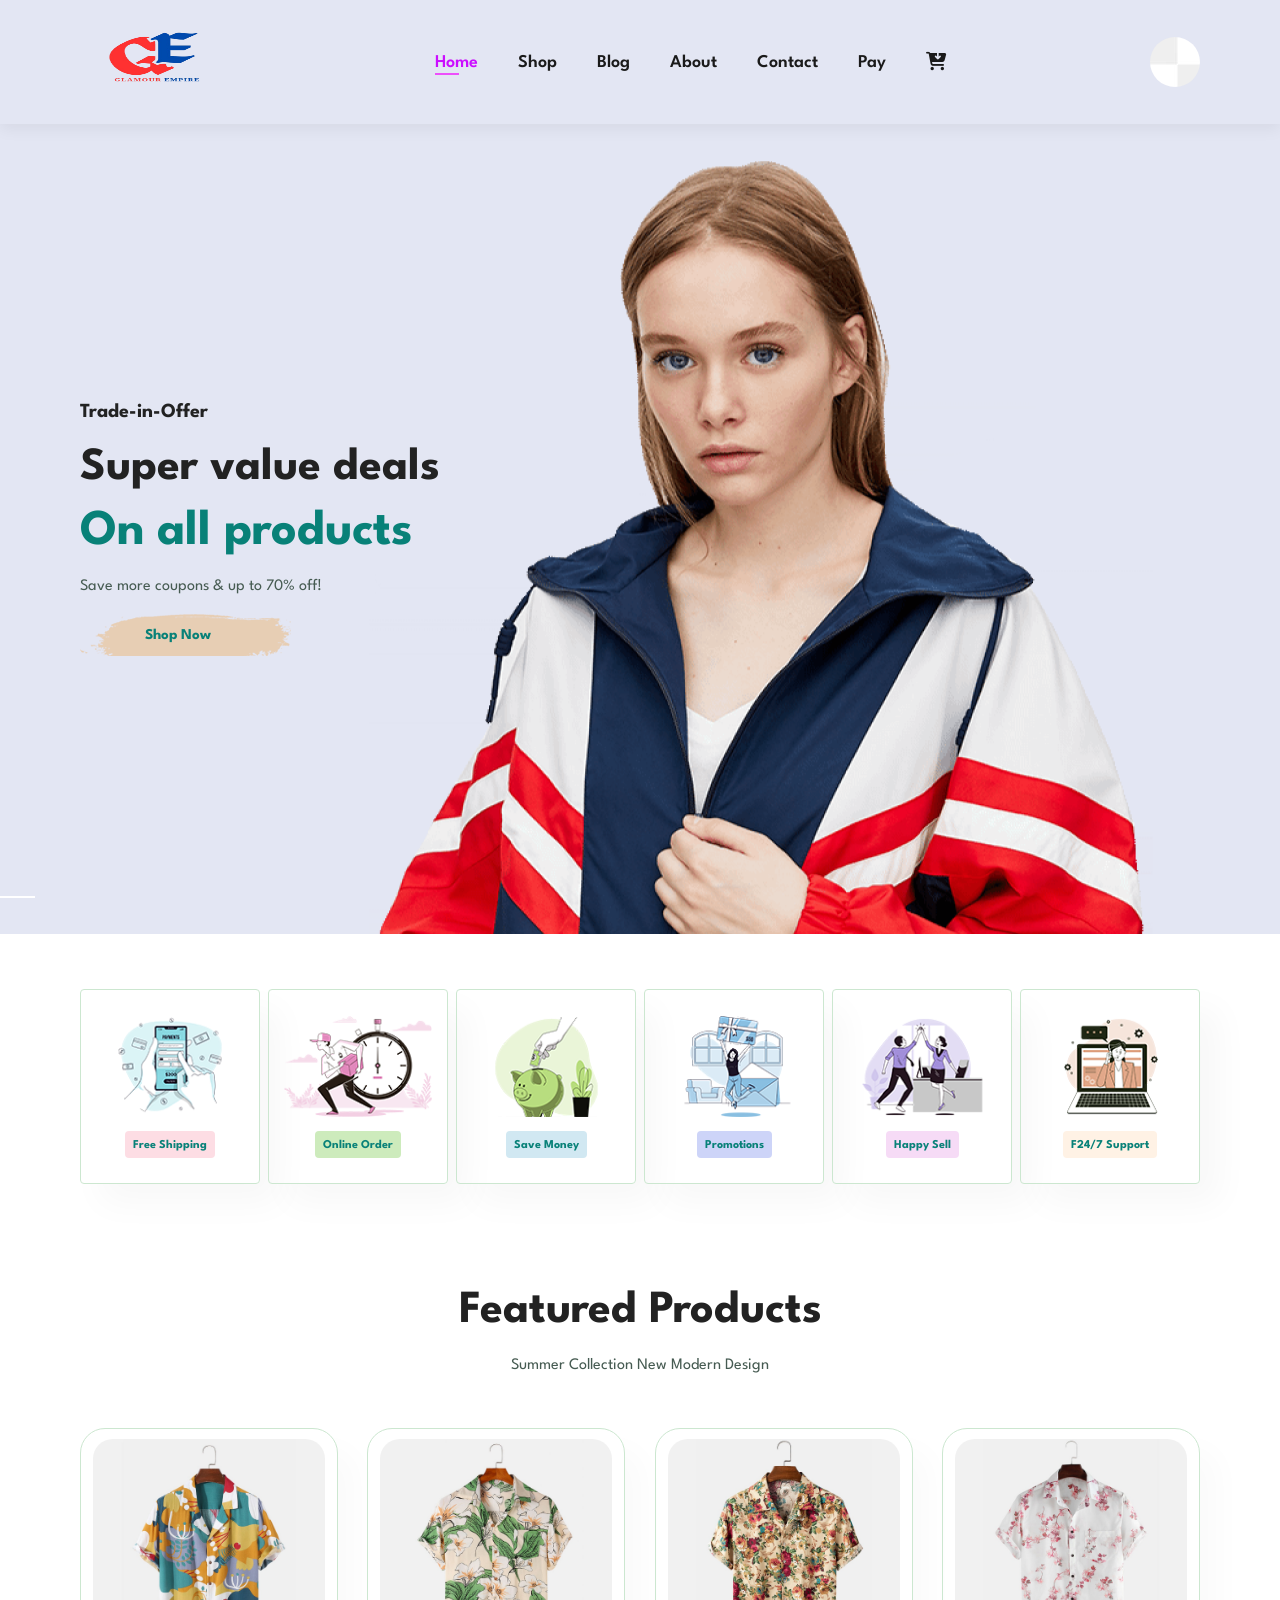
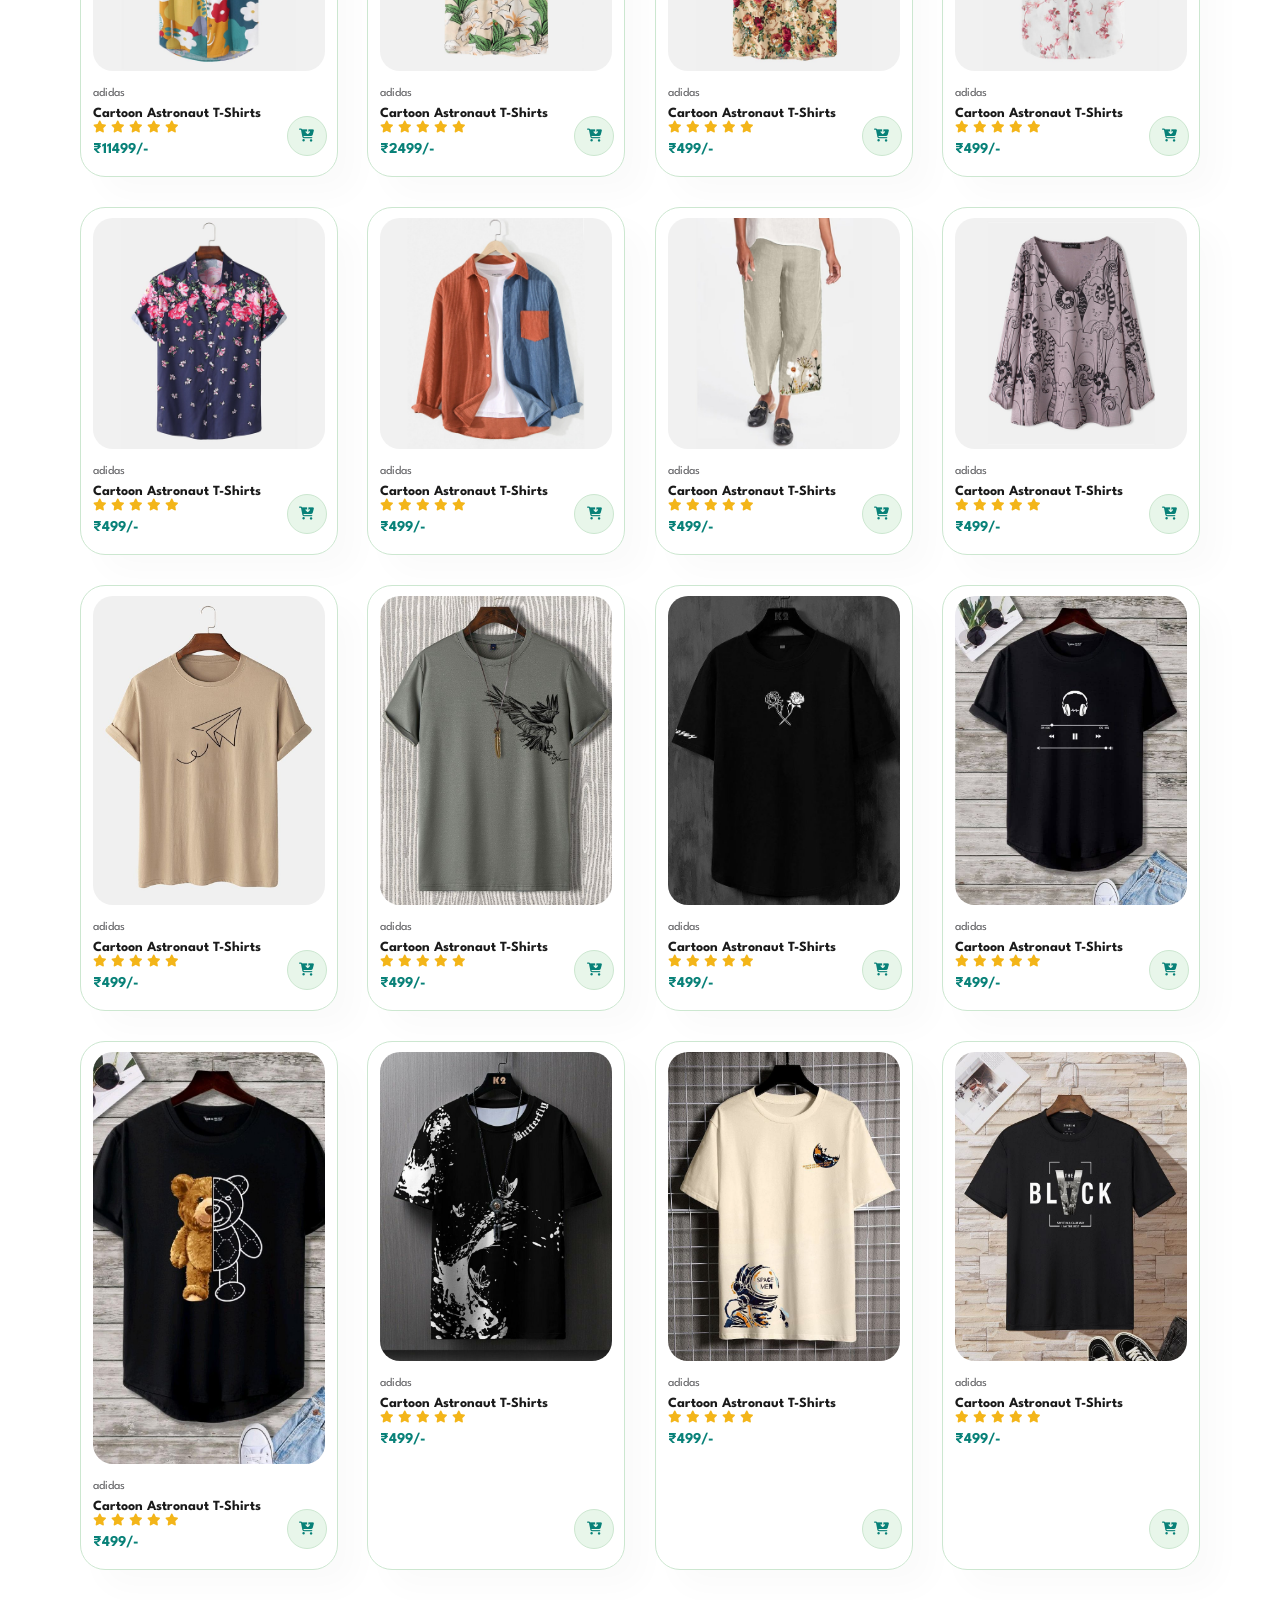
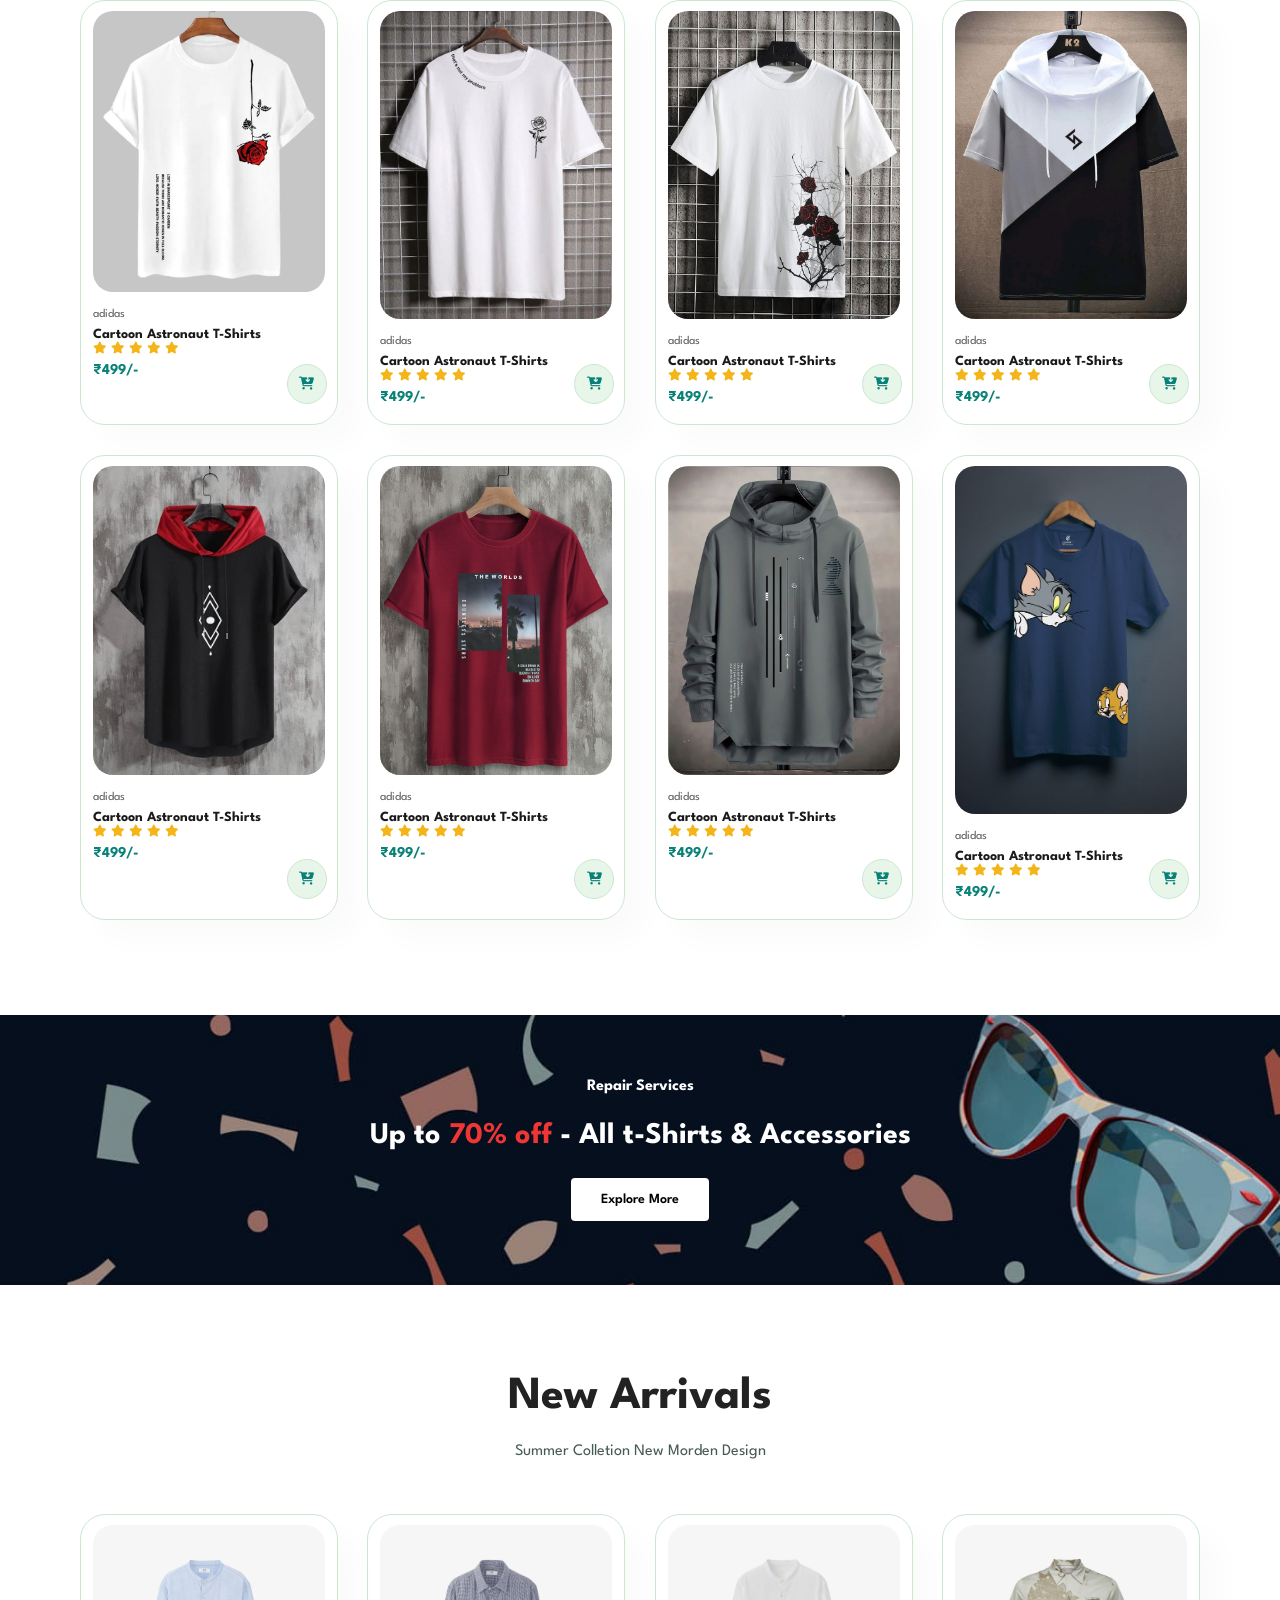
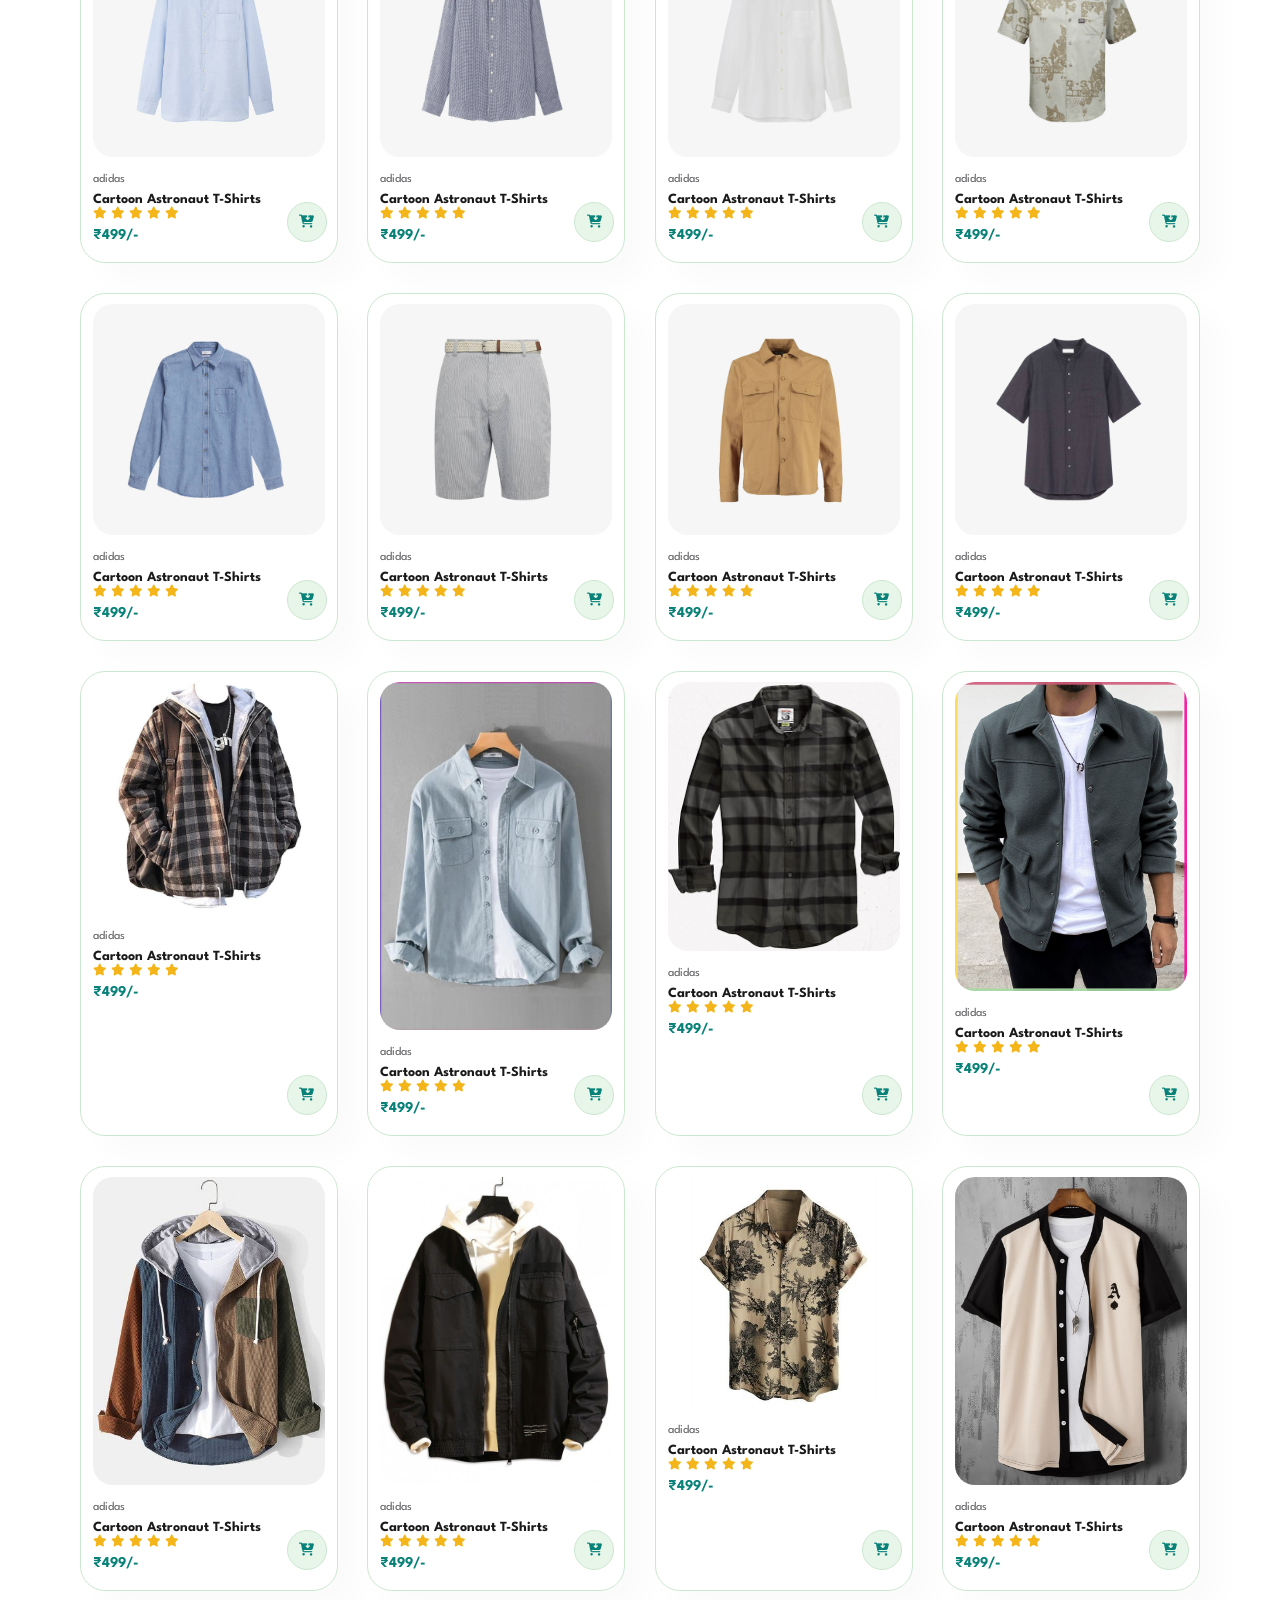
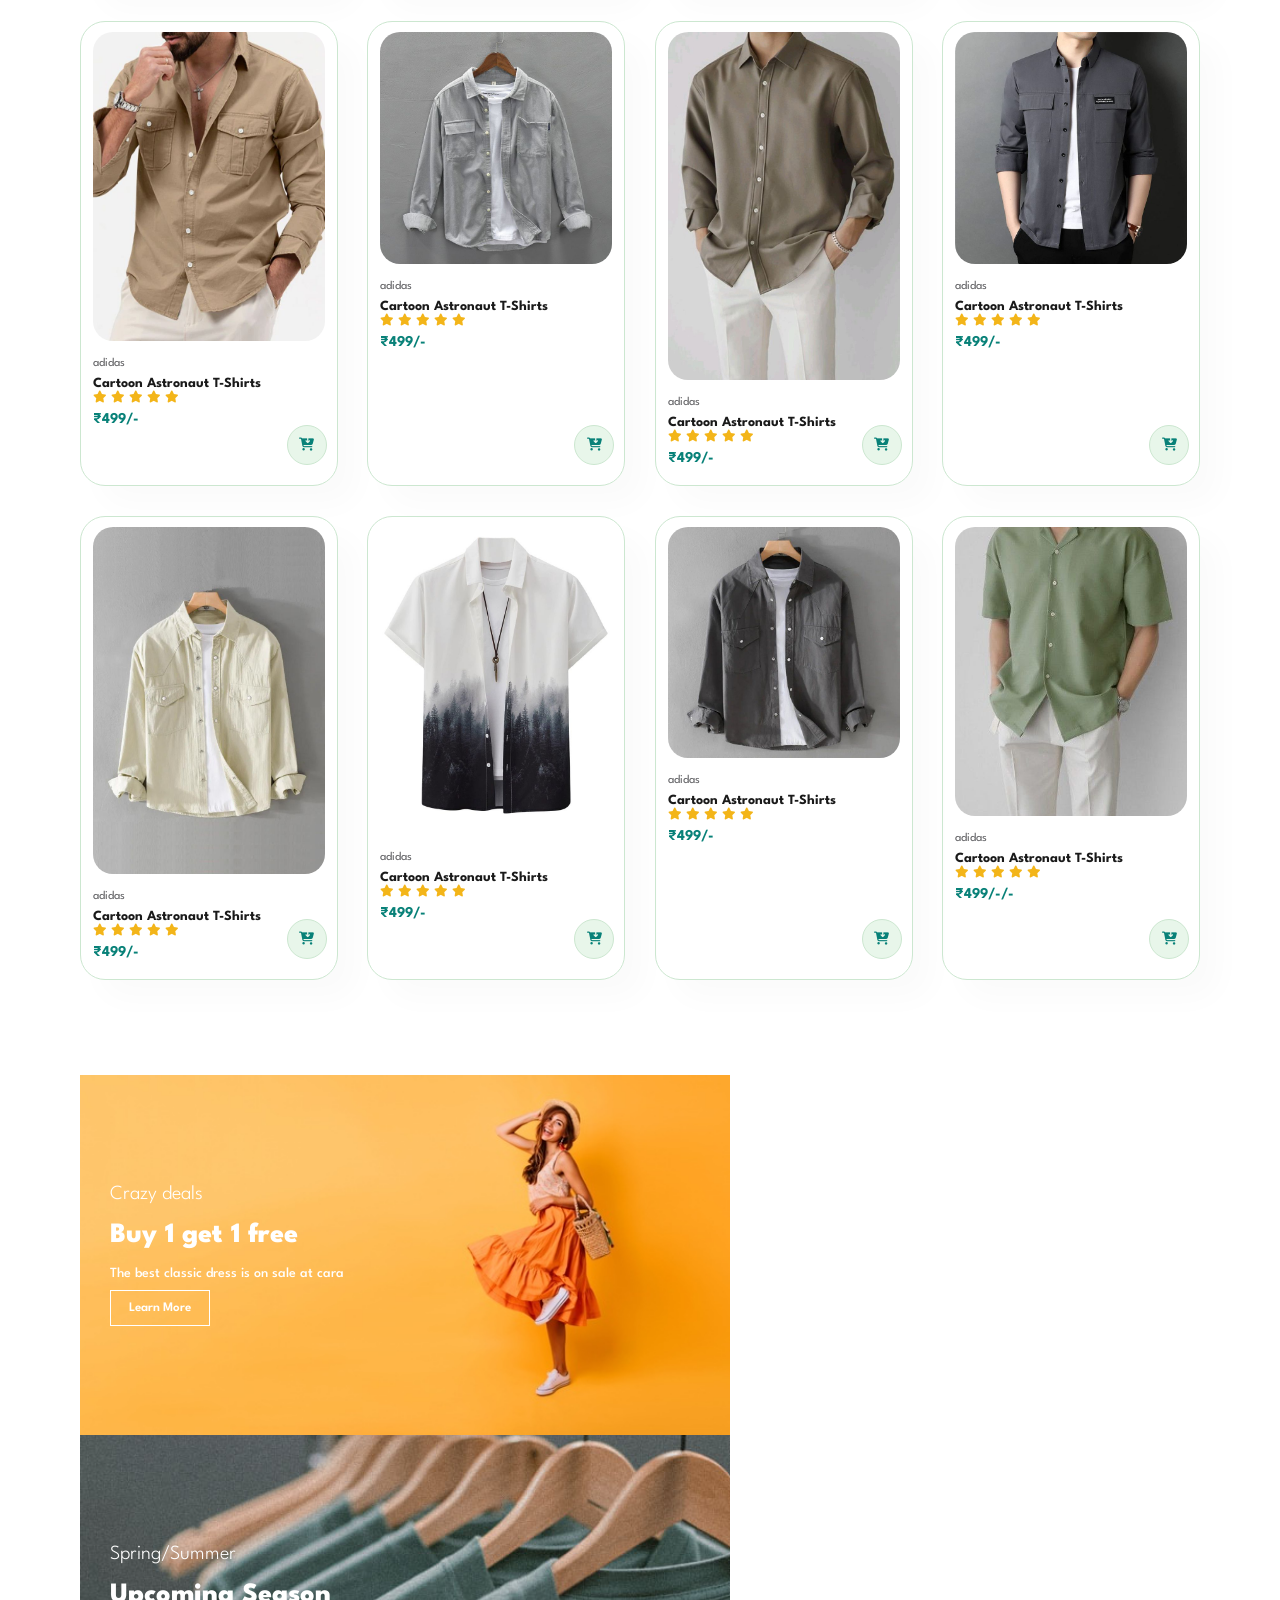
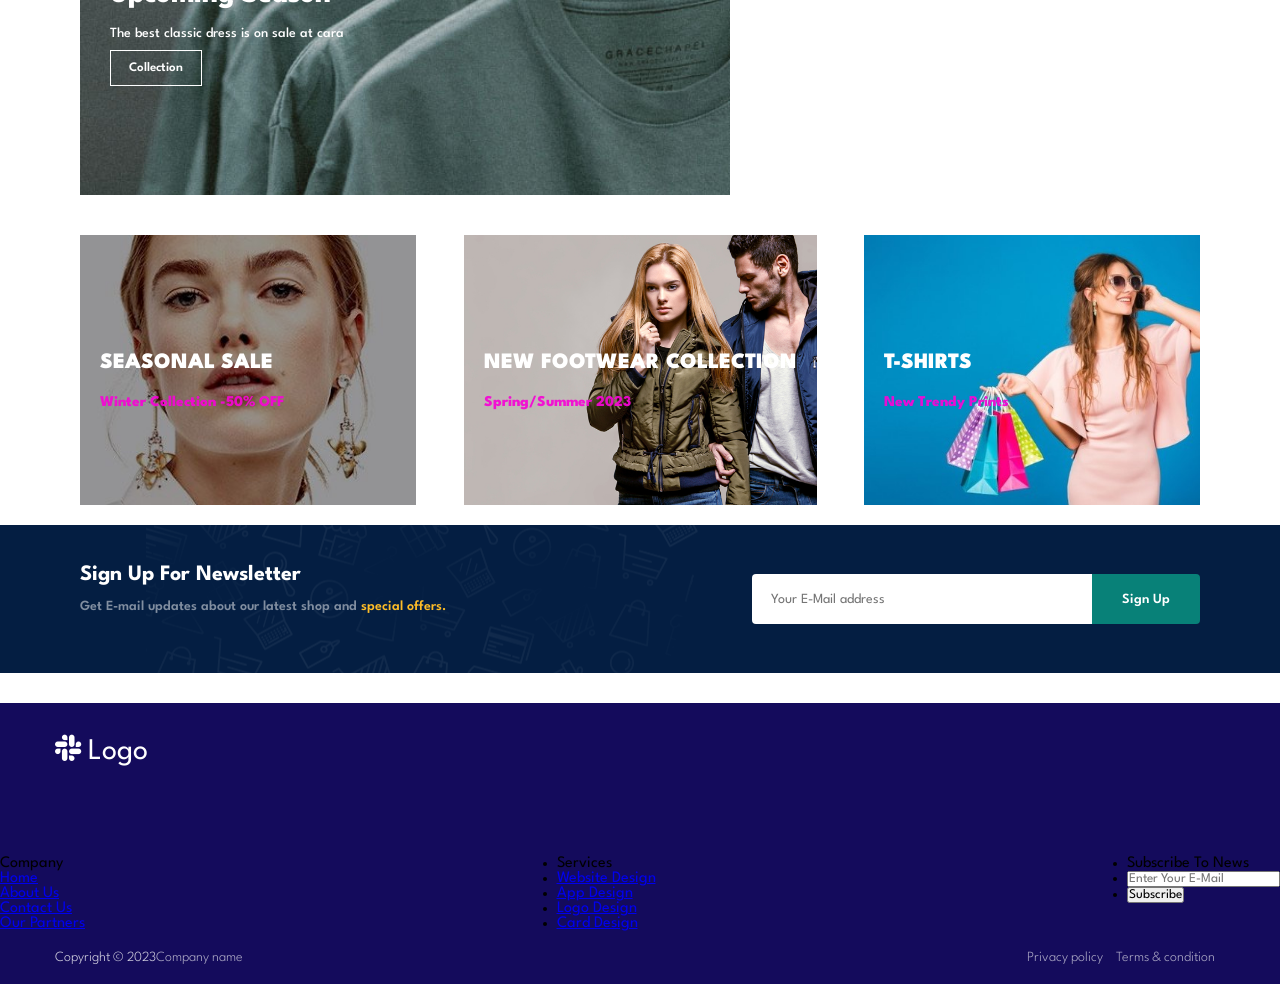
==== commit 012a3ace: "Initial commit" ====
--- a/index.html
+++ b/index.html
@@ -9,6 +9,9 @@
     <link rel="stylesheet" href="path/to/font-awesome/css/font-awesome.min.css">
     <link rel="stylesheet" href="https://cdnjs.cloudflare.com/ajax/libs/font-awesome/6.6.0/css/all.min.css"/>
     <link rel="stylesheet" href="style.css">
+    <style>
+
+    </style>
 </head>
 <body>
 
@@ -22,9 +25,15 @@
                 <li><a href="blog.html">Blog</a></li>
                 <li><a href="about.html">About</a></li>
                 <li><a href="contact.html">Contact</a></li>
-                <li><a href="cart.html"><i class="fa-solid fa-bag-shopping"></i></a></li>
+                <li><a href="paymentSection.html">Pay</a></li>
+                <li><a href="cart.html" id="cart"><i class="fa fa-cart-arrow-down" aria-hidden="true"></i></a></li>
             </ul>
         </div>
+
+        <div>
+            <Button id="login"><a href="login/Login UI.html"></a></Button>
+        </div>
+
     </section>
 
     <section id="hero">
@@ -85,7 +94,9 @@
                     </div>
                     <h4>₹11499/-</h4>
                 </div>
-                <a href="#" id="cart"><i class="fa fa-cart-arrow-down" aria-hidden="true"></i></a>
+                <button id="cart" onclick="addToCart('Cartoon Astronaut T-Shirts', 11499, 'img/products/f1.jpg')">
+                    <i class="fa fa-cart-arrow-down" aria-hidden="true"></i>
+                </button>
             </div>
             <div class="pro">
                 <img src="img/products/f2.jpg" alt="">
@@ -101,7 +112,9 @@
                     </div>
                     <h4>₹2499/-</h4>
                 </div>
-                <a href="#" id="cart"><i class="fa fa-cart-arrow-down" aria-hidden="true"></i></a>
+                <button id="cart" onclick="addToCart('Cartoon Astronaut T-Shirts', 2499, 'img/products/f2.jpg')">
+                    <i class="fa fa-cart-arrow-down" aria-hidden="true"></i>
+                </button>
             </div>
             <div class="pro">
                 <img src="img/products/f3.jpg" alt="">
@@ -117,7 +130,9 @@
                     </div>
                     <h4>₹499/-</h4>
                 </div>
-                <a href="#" id="cart"><i class="fa fa-cart-arrow-down" aria-hidden="true"></i></a>
+                <button id="cart" onclick="addToCart('Cartoon Astronaut T-Shirts', 499, 'img/products/f3.jpg')">
+                    <i class="fa fa-cart-arrow-down" aria-hidden="true"></i>
+                </button>
             </div>
             <div class="pro">
                 <img src="img/products/f4.jpg" alt="">
@@ -133,7 +148,9 @@
                     </div>
                     <h4>₹499/-</h4>
                 </div>
-                <a href="#" id="cart"><i class="fa fa-cart-arrow-down" aria-hidden="true"></i></a>
+                <button id="cart" onclick="addToCart('Cartoon Astronaut T-Shirts', 499, 'img/products/f4.jpg')">
+                    <i class="fa fa-cart-arrow-down" aria-hidden="true"></i>
+                </button>
             </div>
             <div class="pro">
                 <img src="img/products/f5.jpg" alt="">
@@ -149,7 +166,9 @@
                     </div>
                     <h4>₹499/-</h4>
                 </div>
-                <a href="#" id="cart"><i class="fa fa-cart-arrow-down" aria-hidden="true"></i></a>
+                <button id="cart" onclick="addToCart('Cartoon Astronaut T-Shirts', 499, 'img/products/f5.jpg')">
+                    <i class="fa fa-cart-arrow-down" aria-hidden="true"></i>
+                </button>
             </div>
             <div class="pro">
                 <img src="img/products/f6.jpg" alt="">
@@ -165,7 +184,9 @@
                     </div>
                     <h4>₹499/-</h4>
                 </div>
-                <a href="#" id="cart"><i class="fa fa-cart-arrow-down" aria-hidden="true"></i></a>
+                <button id="cart" onclick="addToCart('Cartoon Astronaut T-Shirts', 499, 'img/products/f6.jpg')">
+                    <i class="fa fa-cart-arrow-down" aria-hidden="true"></i>
+                </button>
             </div>
             <div class="pro">
                 <img src="img/products/f7.jpg" alt="">
@@ -181,7 +202,9 @@
                     </div>
                     <h4>₹499/-</h4>
                 </div>
-                <a href="#" id="cart"><i class="fa fa-cart-arrow-down" aria-hidden="true"></i></a>
+                    <button id="cart" onclick="addToCart('Cartoon Astronaut T-Shirts', 11499, 'img/products/f1.jpg')">
+                        <i class="fa fa-cart-arrow-down" aria-hidden="true"></i>
+                    </button>
             </div>
             <div class="pro">
                 <img src="img/products/f8.jpg" alt="">
@@ -197,7 +220,9 @@
                     </div>
                     <h4>₹499/-</h4>
                 </div>
-                <a href="#" id="cart"><i class="fa fa-cart-arrow-down" aria-hidden="true"></i></a>
+                <button id="cart" onclick="addToCart('Cartoon Astronaut T-Shirts', 11499, 'img/products/f1.jpg')">
+                        <i class="fa fa-cart-arrow-down" aria-hidden="true"></i>
+                    </button>
             </div>
             <div class="pro">
                 <img src="img/products/f9.jpeg" alt="">
@@ -213,7 +238,9 @@
                     </div>
                     <h4>₹499/-</h4>
                 </div>
-                <a href="#" id="cart"><i class="fa fa-cart-arrow-down" aria-hidden="true"></i></a>
+                <button id="cart" onclick="addToCart('Cartoon Astronaut T-Shirts', 11499, 'img/products/f1.jpg')">
+                        <i class="fa fa-cart-arrow-down" aria-hidden="true"></i>
+                    </button>
             </div>
             <div class="pro">
                 <img src="img/products/f10.jpeg" alt="">
@@ -229,7 +256,9 @@
                     </div>
                     <h4>₹499/-</h4>
                 </div>
-                <a href="#" id="cart"><i class="fa fa-cart-arrow-down" aria-hidden="true"></i></a>
+                <button id="cart" onclick="addToCart('Cartoon Astronaut T-Shirts', 11499, 'img/products/f1.jpg')">
+                        <i class="fa fa-cart-arrow-down" aria-hidden="true"></i>
+                    </button>
             </div>
             <div class="pro">
                 <img src="img/products/f11.jpeg" alt="">
@@ -245,7 +274,9 @@
                     </div>
                     <h4>₹499/-</h4>
                 </div>
-                <a href="#" id="cart"><i class="fa fa-cart-arrow-down" aria-hidden="true"></i></a>
+                <button id="cart" onclick="addToCart('Cartoon Astronaut T-Shirts', 11499, 'img/products/f1.jpg')">
+                        <i class="fa fa-cart-arrow-down" aria-hidden="true"></i>
+                    </button>
             </div>
             <div class="pro">
                 <img src="img/products/f12.jpeg" alt="">
@@ -261,7 +292,9 @@
                     </div>
                     <h4>₹499/-</h4>
                 </div>
-                <a href="#" id="cart"><i class="fa fa-cart-arrow-down" aria-hidden="true"></i></a>
+                <button id="cart" onclick="addToCart('Cartoon Astronaut T-Shirts', 11499, 'img/products/f1.jpg')">
+                        <i class="fa fa-cart-arrow-down" aria-hidden="true"></i>
+                    </button>
             </div>
             <div class="pro">
                 <img src="img/products/f21.jpeg" alt="">
@@ -277,7 +310,9 @@
                     </div>
                     <h4>₹499/-</h4>
                 </div>
-                <a href="#" id="cart"><i class="fa fa-cart-arrow-down" aria-hidden="true"></i></a>
+                <button id="cart" onclick="addToCart('Cartoon Astronaut T-Shirts', 11499, 'img/products/f1.jpg')">
+                        <i class="fa fa-cart-arrow-down" aria-hidden="true"></i>
+                    </button>
             </div>
             <div class="pro">
                 <img src="img/products/f14.jpeg" alt="">
@@ -293,7 +328,9 @@
                     </div>
                     <h4>₹499/-</h4>
                 </div>
-                <a href="#" id="cart"><i class="fa fa-cart-arrow-down" aria-hidden="true"></i></a>
+                <button id="cart" onclick="addToCart('Cartoon Astronaut T-Shirts', 11499, 'img/products/f1.jpg')">
+                        <i class="fa fa-cart-arrow-down" aria-hidden="true"></i>
+                    </button>
             </div>
             <div class="pro">
                 <img src="img/products/f15.jpeg" alt="">
@@ -309,7 +346,9 @@
                     </div>
                     <h4>₹499/-</h4>
                 </div>
-                <a href="#" id="cart"><i class="fa fa-cart-arrow-down" aria-hidden="true"></i></a>
+                <button id="cart" onclick="addToCart('Cartoon Astronaut T-Shirts', 11499, 'img/products/f1.jpg')">
+                        <i class="fa fa-cart-arrow-down" aria-hidden="true"></i>
+                    </button>
             </div>
             <div class="pro">
                 <img src="img/products/f16.jpeg" alt="">
@@ -325,7 +364,9 @@
                     </div>
                     <h4>₹499/-</h4>
                 </div>
-                <a href="#" id="cart"><i class="fa fa-cart-arrow-down" aria-hidden="true"></i></a>
+                <button id="cart" onclick="addToCart('Cartoon Astronaut T-Shirts', 11499, 'img/products/f1.jpg')">
+                        <i class="fa fa-cart-arrow-down" aria-hidden="true"></i>
+                    </button>
             </div>
             <div class="pro">
                 <img src="img/products/f17.jpeg" alt="">
@@ -341,7 +382,9 @@
                     </div>
                     <h4>₹499/-</h4>
                 </div>
-                <a href="#" id="cart"><i class="fa fa-cart-arrow-down" aria-hidden="true"></i></a>
+                <button id="cart" onclick="addToCart('Cartoon Astronaut T-Shirts', 11499, 'img/products/f1.jpg')">
+                        <i class="fa fa-cart-arrow-down" aria-hidden="true"></i>
+                    </button>
             </div>
             <div class="pro">
                 <img src="img/products/f18.jpeg" alt="">
@@ -357,7 +400,9 @@
                     </div>
                     <h4>₹499/-</h4>
                 </div>
-                <a href="#" id="cart"><i class="fa fa-cart-arrow-down" aria-hidden="true"></i></a>
+                <button id="cart" onclick="addToCart('Cartoon Astronaut T-Shirts', 11499, 'img/products/f1.jpg')">
+                        <i class="fa fa-cart-arrow-down" aria-hidden="true"></i>
+                    </button>
             </div>
             <div class="pro">
                 <img src="img/products/f19.jpeg" alt="">
@@ -373,7 +418,9 @@
                     </div>
                     <h4>₹499/-</h4>
                 </div>
-                <a href="#" id="cart"><i class="fa fa-cart-arrow-down" aria-hidden="true"></i></a>
+                <button id="cart" onclick="addToCart('Cartoon Astronaut T-Shirts', 11499, 'img/products/f1.jpg')">
+                        <i class="fa fa-cart-arrow-down" aria-hidden="true"></i>
+                    </button>
             </div>
             <div class="pro">
                 <img src="img/products/f20.jpeg" alt="">
@@ -389,7 +436,9 @@
                     </div>
                     <h4>₹499/-</h4>
                 </div>
-                <a href="#" id="cart"><i class="fa fa-cart-arrow-down" aria-hidden="true"></i></a>
+                <button id="cart" onclick="addToCart('Cartoon Astronaut T-Shirts', 11499, 'img/products/f1.jpg')">
+                        <i class="fa fa-cart-arrow-down" aria-hidden="true"></i>
+                    </button>
             </div>
             <div class="pro">
                 <img src="img/products/f22.jpeg" alt="">
@@ -405,7 +454,9 @@
                     </div>
                     <h4>₹499/-</h4>
                 </div>
-                <a href="#" id="cart"><i class="fa fa-cart-arrow-down" aria-hidden="true"></i></a>
+                <button id="cart" onclick="addToCart('Cartoon Astronaut T-Shirts', 11499, 'img/products/f1.jpg')">
+                        <i class="fa fa-cart-arrow-down" aria-hidden="true"></i>
+                    </button>
             </div>
             <div class="pro">
                 <img src="img/products/f23.jpeg" alt="">
@@ -421,7 +472,9 @@
                     </div>
                     <h4>₹499/-</h4>
                 </div>
-                <a href="#" id="cart"><i class="fa fa-cart-arrow-down" aria-hidden="true"></i></a>
+                <button id="cart" onclick="addToCart('Cartoon Astronaut T-Shirts', 11499, 'img/products/f1.jpg')">
+                        <i class="fa fa-cart-arrow-down" aria-hidden="true"></i>
+                    </button>
             </div>
             <div class="pro">
                 <img src="img/products/f24.jpeg" alt="">
@@ -437,7 +490,9 @@
                     </div>
                     <h4>₹499/-</h4>
                 </div>
-                <a href="#" id="cart"><i class="fa fa-cart-arrow-down" aria-hidden="true"></i></a>
+                <button id="cart" onclick="addToCart('Cartoon Astronaut T-Shirts', 11499, 'img/products/f1.jpg')">
+                        <i class="fa fa-cart-arrow-down" aria-hidden="true"></i>
+                    </button>
             </div>
             <div class="pro">
                 <img src="img/products/f25.jpeg" alt="">
@@ -453,7 +508,9 @@
                     </div>
                     <h4>₹499/-</h4>
                 </div>
-                <a href="#" id="cart"><i class="fa fa-cart-arrow-down" aria-hidden="true"></i></a>
+                <button id="cart" onclick="addToCart('Cartoon Astronaut T-Shirts', 11499, 'img/products/f1.jpg')">
+                        <i class="fa fa-cart-arrow-down" aria-hidden="true"></i>
+                    </button>
             </div>
            
         </div>
@@ -484,7 +541,9 @@
                     </div>
                     <h4>₹499/-</h4>
                 </div>
-                <a href="#" id="cart"><i class="fa fa-cart-arrow-down" aria-hidden="true"></i></a>
+                <button id="cart" onclick="addToCart('Cartoon Astronaut T-Shirts', 11499, 'img/products/f1.jpg')">
+                        <i class="fa fa-cart-arrow-down" aria-hidden="true"></i>
+                    </button>
             </div>
             <div class="pro">
                 <img src="img/products/n2.jpg" alt="">
@@ -500,7 +559,9 @@
                     </div>
                     <h4>₹499/-</h4>
                 </div>
-                <a href="#" id="cart"><i class="fa fa-cart-arrow-down" aria-hidden="true"></i></a>
+                <button id="cart" onclick="addToCart('Cartoon Astronaut T-Shirts', 11499, 'img/products/f1.jpg')">
+                        <i class="fa fa-cart-arrow-down" aria-hidden="true"></i>
+                    </button>
             </div>
             <div class="pro">
                 <img src="img/products/n3.jpg" alt="">
@@ -516,7 +577,9 @@
                     </div>
                     <h4>₹499/-</h4>
                 </div>
-                <a href="#" id="cart"><i class="fa fa-cart-arrow-down" aria-hidden="true"></i></a>
+                <button id="cart" onclick="addToCart('Cartoon Astronaut T-Shirts', 11499, 'img/products/f1.jpg')">
+                        <i class="fa fa-cart-arrow-down" aria-hidden="true"></i>
+                    </button>
             </div>
             <div class="pro">
                 <img src="img/products/n4.jpg" alt="">
@@ -532,7 +595,9 @@
                     </div>
                     <h4>₹499/-</h4>
                 </div>
-                <a href="#" id="cart"><i class="fa fa-cart-arrow-down" aria-hidden="true"></i></a>
+                <button id="cart" onclick="addToCart('Cartoon Astronaut T-Shirts', 11499, 'img/products/f1.jpg')">
+                        <i class="fa fa-cart-arrow-down" aria-hidden="true"></i>
+                    </button>
             </div>
             <div class="pro">
                 <img src="img/products/n5.jpg" alt="">
@@ -548,7 +613,9 @@
                     </div>
                     <h4>₹499/-</h4>
                 </div>
-                <a href="#" id="cart"><i class="fa fa-cart-arrow-down" aria-hidden="true"></i></a>
+                <button id="cart" onclick="addToCart('Cartoon Astronaut T-Shirts', 11499, 'img/products/f1.jpg')">
+                        <i class="fa fa-cart-arrow-down" aria-hidden="true"></i>
+                    </button>
             </div>
             <div class="pro">
                 <img src="img/products/n6.jpg" alt="">
@@ -564,7 +631,9 @@
                     </div>
                     <h4>₹499/-</h4>
                 </div>
-                <a href="#" id="cart"><i class="fa fa-cart-arrow-down" aria-hidden="true"></i></a>
+                <button id="cart" onclick="addToCart('Cartoon Astronaut T-Shirts', 11499, 'img/products/f1.jpg')">
+                        <i class="fa fa-cart-arrow-down" aria-hidden="true"></i>
+                    </button>
             </div>
             <div class="pro">
                 <img src="img/products/n7.jpg" alt="">
@@ -580,7 +649,9 @@
                     </div>
                     <h4>₹499/-</h4>
                 </div>
-                <a href="#" id="cart"><i class="fa fa-cart-arrow-down" aria-hidden="true"></i></a>
+                <button id="cart" onclick="addToCart('Cartoon Astronaut T-Shirts', 11499, 'img/products/f1.jpg')">
+                        <i class="fa fa-cart-arrow-down" aria-hidden="true"></i>
+                    </button>
             </div>
             <div class="pro">
                 <img src="img/products/n8.jpg" alt="">
@@ -596,7 +667,9 @@
                     </div>
                     <h4>₹499/-</h4>
                 </div>
-                <a href="#" id="cart"><i class="fa fa-cart-arrow-down" aria-hidden="true"></i></a>
+                <button id="cart" onclick="addToCart('Cartoon Astronaut T-Shirts', 11499, 'img/products/f1.jpg')">
+                        <i class="fa fa-cart-arrow-down" aria-hidden="true"></i>
+                    </button>
             </div>
             <div class="pro">
                 <img src="img/products/n9.jpeg" alt="">
@@ -612,7 +685,9 @@
                     </div>
                     <h4>₹499/-</h4>
                 </div>
-                <a href="#" id="cart"><i class="fa fa-cart-arrow-down" aria-hidden="true"></i></a>
+                <button id="cart" onclick="addToCart('Cartoon Astronaut T-Shirts', 11499, 'img/products/f1.jpg')">
+                        <i class="fa fa-cart-arrow-down" aria-hidden="true"></i>
+                    </button>
             </div>
             <div class="pro">
                 <img src="img/products/n10.jpeg" alt="">
@@ -628,7 +703,9 @@
                     </div>
                     <h4>₹499/-</h4>
                 </div>
-                <a href="#" id="cart"><i class="fa fa-cart-arrow-down" aria-hidden="true"></i></a>
+                <button id="cart" onclick="addToCart('Cartoon Astronaut T-Shirts', 11499, 'img/products/f1.jpg')">
+                        <i class="fa fa-cart-arrow-down" aria-hidden="true"></i>
+                    </button>
             </div>
             <div class="pro">
                 <img src="img/products/n11.jpeg" alt="">
@@ -644,7 +721,9 @@
                     </div>
                     <h4>₹499/-</h4>
                 </div>
-                <a href="#" id="cart"><i class="fa fa-cart-arrow-down" aria-hidden="true"></i></a>
+                <button id="cart" onclick="addToCart('Cartoon Astronaut T-Shirts', 11499, 'img/products/f1.jpg')">
+                        <i class="fa fa-cart-arrow-down" aria-hidden="true"></i>
+                    </button>
             </div>
             <div class="pro">
                 <img src="img/products/n12.jpeg" alt="">
@@ -660,7 +739,9 @@
                     </div>
                     <h4>₹499/-</h4>
                 </div>
-                <a href="#" id="cart"><i class="fa fa-cart-arrow-down" aria-hidden="true"></i></a>
+                <button id="cart" onclick="addToCart('Cartoon Astronaut T-Shirts', 11499, 'img/products/f1.jpg')">
+                        <i class="fa fa-cart-arrow-down" aria-hidden="true"></i>
+                    </button>
             </div>
             <div class="pro">
                 <img src="img/products/n13.jpeg" alt="">
@@ -676,7 +757,9 @@
                     </div>
                     <h4>₹499/-</h4>
                 </div>
-                <a href="#" id="cart"><i class="fa fa-cart-arrow-down" aria-hidden="true"></i></a>
+                <button id="cart" onclick="addToCart('Cartoon Astronaut T-Shirts', 11499, 'img/products/f1.jpg')">
+                        <i class="fa fa-cart-arrow-down" aria-hidden="true"></i>
+                    </button>
             </div>
             <div class="pro">
                 <img src="img/products/n14.jpeg" alt="">
@@ -692,7 +775,9 @@
                     </div>
                     <h4>₹499/-</h4>
                 </div>
-                <a href="#" id="cart"><i class="fa fa-cart-arrow-down" aria-hidden="true"></i></a>
+                <button id="cart" onclick="addToCart('Cartoon Astronaut T-Shirts', 11499, 'img/products/f1.jpg')">
+                        <i class="fa fa-cart-arrow-down" aria-hidden="true"></i>
+                    </button>
             </div>
             <div class="pro">
                 <img src="img/products/n15.jpeg" alt="">
@@ -708,7 +793,9 @@
                     </div>
                     <h4>₹499/-</h4>
                 </div>
-                <a href="#" id="cart"><i class="fa fa-cart-arrow-down" aria-hidden="true"></i></a>
+                <button id="cart" onclick="addToCart('Cartoon Astronaut T-Shirts', 11499, 'img/products/f1.jpg')">
+                        <i class="fa fa-cart-arrow-down" aria-hidden="true"></i>
+                    </button>
             </div>
             <div class="pro">
                 <img src="img/products/n16.jpeg" alt="">
@@ -724,7 +811,9 @@
                     </div>
                     <h4>₹499/-</h4>
                 </div>
-                <a href="#" id="cart"><i class="fa fa-cart-arrow-down" aria-hidden="true"></i></a>
+                <button id="cart" onclick="addToCart('Cartoon Astronaut T-Shirts', 11499, 'img/products/f1.jpg')">
+                        <i class="fa fa-cart-arrow-down" aria-hidden="true"></i>
+                    </button>
             </div>
             <div class="pro">
                 <img src="img/products/n17.jpeg" alt="">
@@ -740,7 +829,9 @@
                     </div>
                     <h4>₹499/-</h4>
                 </div>
-                <a href="#" id="cart"><i class="fa fa-cart-arrow-down" aria-hidden="true"></i></a>
+                <button id="cart" onclick="addToCart('Cartoon Astronaut T-Shirts', 11499, 'img/products/f1.jpg')">
+                        <i class="fa fa-cart-arrow-down" aria-hidden="true"></i>
+                    </button>
             </div>
             <div class="pro">
                 <img src="img/products/n18.jpeg" alt="">
@@ -756,7 +847,9 @@
                     </div>
                     <h4>₹499/-</h4>
                 </div>
-                <a href="#" id="cart"><i class="fa fa-cart-arrow-down" aria-hidden="true"></i></a>
+                <button id="cart" onclick="addToCart('Cartoon Astronaut T-Shirts', 11499, 'img/products/f1.jpg')">
+                        <i class="fa fa-cart-arrow-down" aria-hidden="true"></i>
+                    </button>
             </div>
             <div class="pro">
                 <img src="img/products/n19.jpeg" alt="">
@@ -772,7 +865,9 @@
                     </div>
                     <h4>₹499/-</h4>
                 </div>
-                <a href="#" id="cart"><i class="fa fa-cart-arrow-down" aria-hidden="true"></i></a>
+                <button id="cart" onclick="addToCart('Cartoon Astronaut T-Shirts', 11499, 'img/products/f1.jpg')">
+                        <i class="fa fa-cart-arrow-down" aria-hidden="true"></i>
+                    </button>
             </div>
             <div class="pro">
                 <img src="img/products/n20.jpeg" alt="">
@@ -788,7 +883,9 @@
                     </div>
                     <h4>₹499/-</h4>
                 </div>
-                <a href="#" id="cart"><i class="fa fa-cart-arrow-down" aria-hidden="true"></i></a>
+                <button id="cart" onclick="addToCart('Cartoon Astronaut T-Shirts', 11499, 'img/products/f1.jpg')">
+                        <i class="fa fa-cart-arrow-down" aria-hidden="true"></i>
+                    </button>
             </div>
             <div class="pro">
                 <img src="img/products/n21.jpeg" alt="">
@@ -804,7 +901,9 @@
                     </div>
                     <h4>₹499/-</h4>
                 </div>
-                <a href="#" id="cart"><i class="fa fa-cart-arrow-down" aria-hidden="true"></i></a>
+                <button id="cart" onclick="addToCart('Cartoon Astronaut T-Shirts', 11499, 'img/products/f1.jpg')">
+                        <i class="fa fa-cart-arrow-down" aria-hidden="true"></i>
+                    </button>
             </div>
             <div class="pro">
                 <img src="img/products/n22.jpeg" alt="">
@@ -820,7 +919,9 @@
                     </div>
                     <h4>₹499/-</h4>
                 </div>
-                <a href="#" id="cart"><i class="fa fa-cart-arrow-down" aria-hidden="true"></i></a>
+                <button id="cart" onclick="addToCart('Cartoon Astronaut T-Shirts', 11499, 'img/products/f1.jpg')">
+                        <i class="fa fa-cart-arrow-down" aria-hidden="true"></i>
+                    </button>
             </div>
             <div class="pro">
                 <img src="img/products/n23.jpeg" alt="">
@@ -836,7 +937,9 @@
                     </div>
                     <h4>₹499/-</h4>
                 </div>
-                <a href="#" id="cart"><i class="fa fa-cart-arrow-down" aria-hidden="true"></i></a>
+                <button id="cart" onclick="addToCart('Cartoon Astronaut T-Shirts', 11499, 'img/products/f1.jpg')">
+                        <i class="fa fa-cart-arrow-down" aria-hidden="true"></i>
+                    </button>
             </div>
             <div class="pro">
                 <img src="img/products/n24.jpeg" alt="">
@@ -852,7 +955,9 @@
                     </div>
                     <h4>₹499/-/-</h4>
                 </div>
-                <a href="#" id="cart"><i class="fa fa-cart-arrow-down" aria-hidden="true"></i></a>
+                <button id="cart" onclick="addToCart('Cartoon Astronaut T-Shirts', 11499, 'img/products/f1.jpg')">
+                        <i class="fa fa-cart-arrow-down" aria-hidden="true"></i>
+                    </button>
             </div>
            
         </div>
@@ -942,6 +1047,8 @@
         </div>
     </footer>
 
-    <script src="script.js"></script>
+    <script src="script.js">
+
+    </script>
 </body>
 </html>
--- a/style.css
+++ b/style.css
@@ -121,6 +121,13 @@
     position: absolute;
     bottom: -4px;
     left: 20px;
+}
+
+#login{
+    border-radius: 50%;
+    padding: 25px;
+    border: none;
+    background-image: url("login/image.png");
 }
 
 /* Home Page */
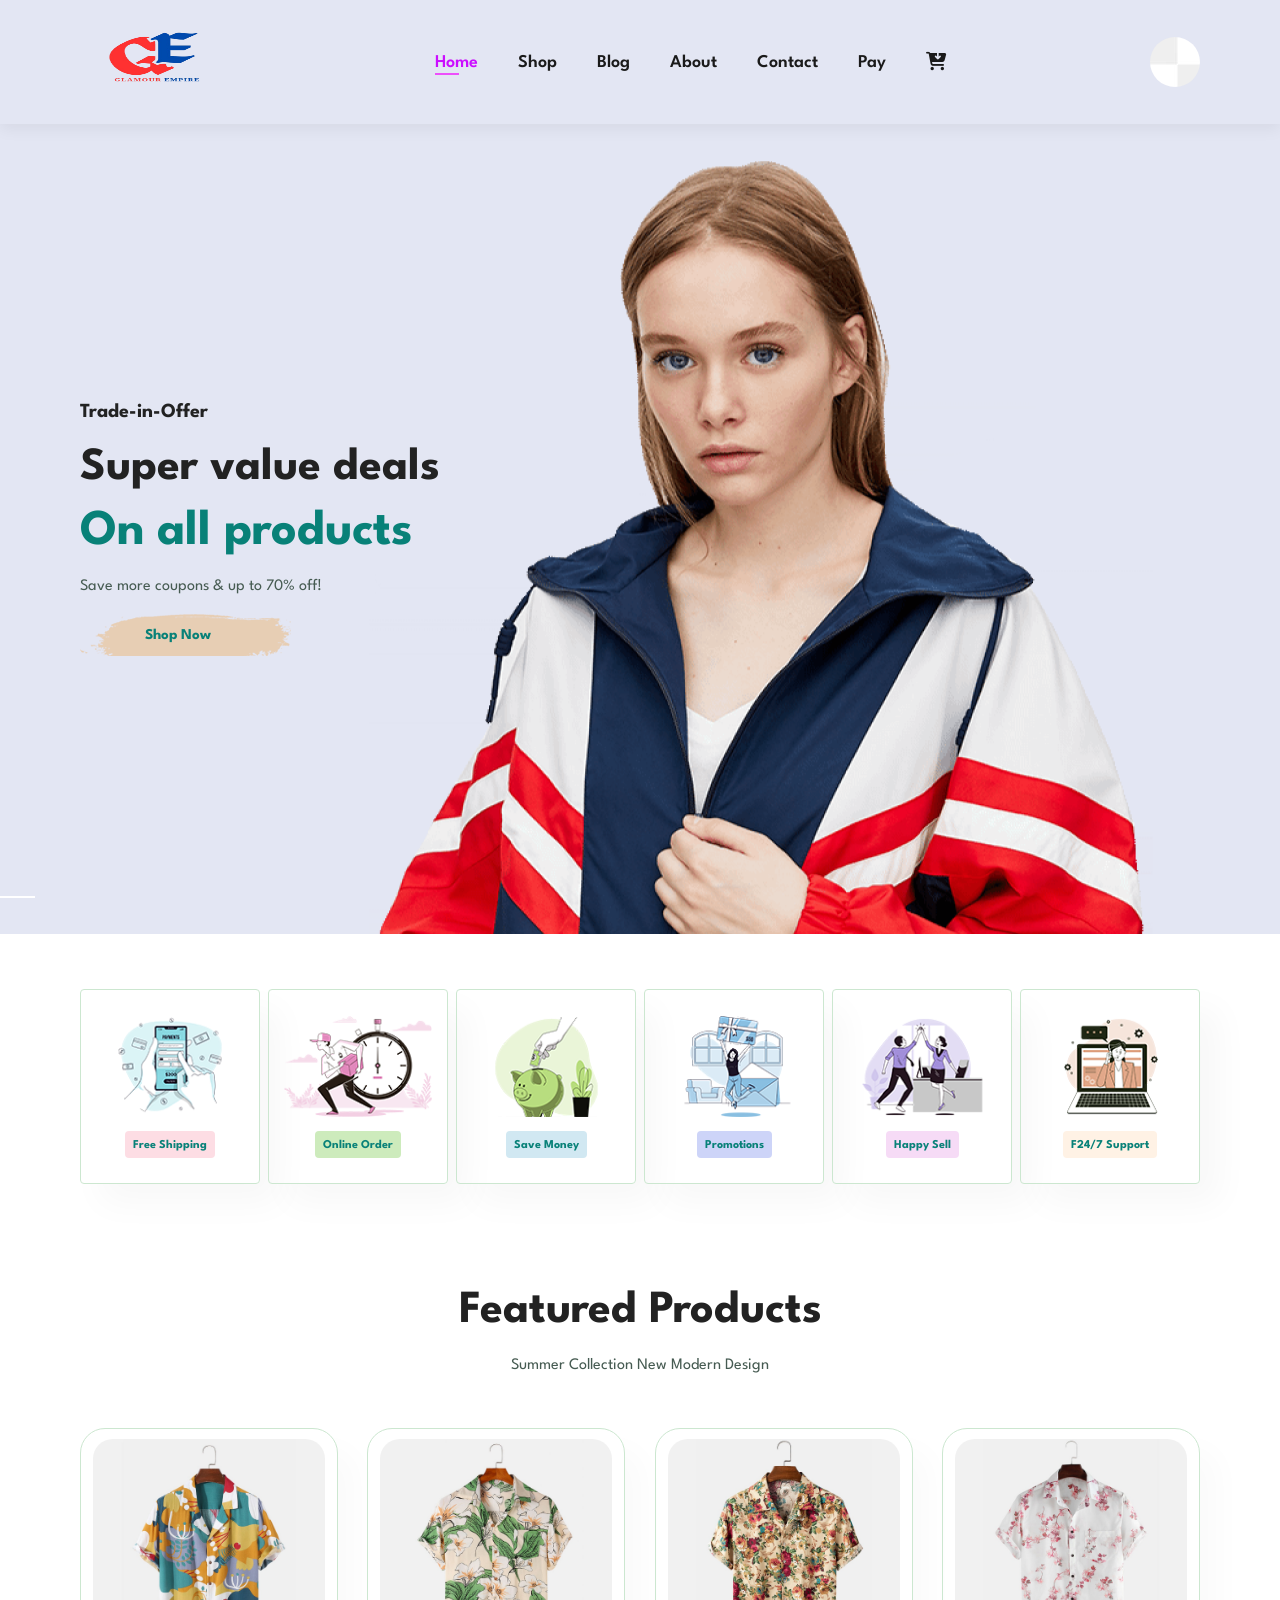
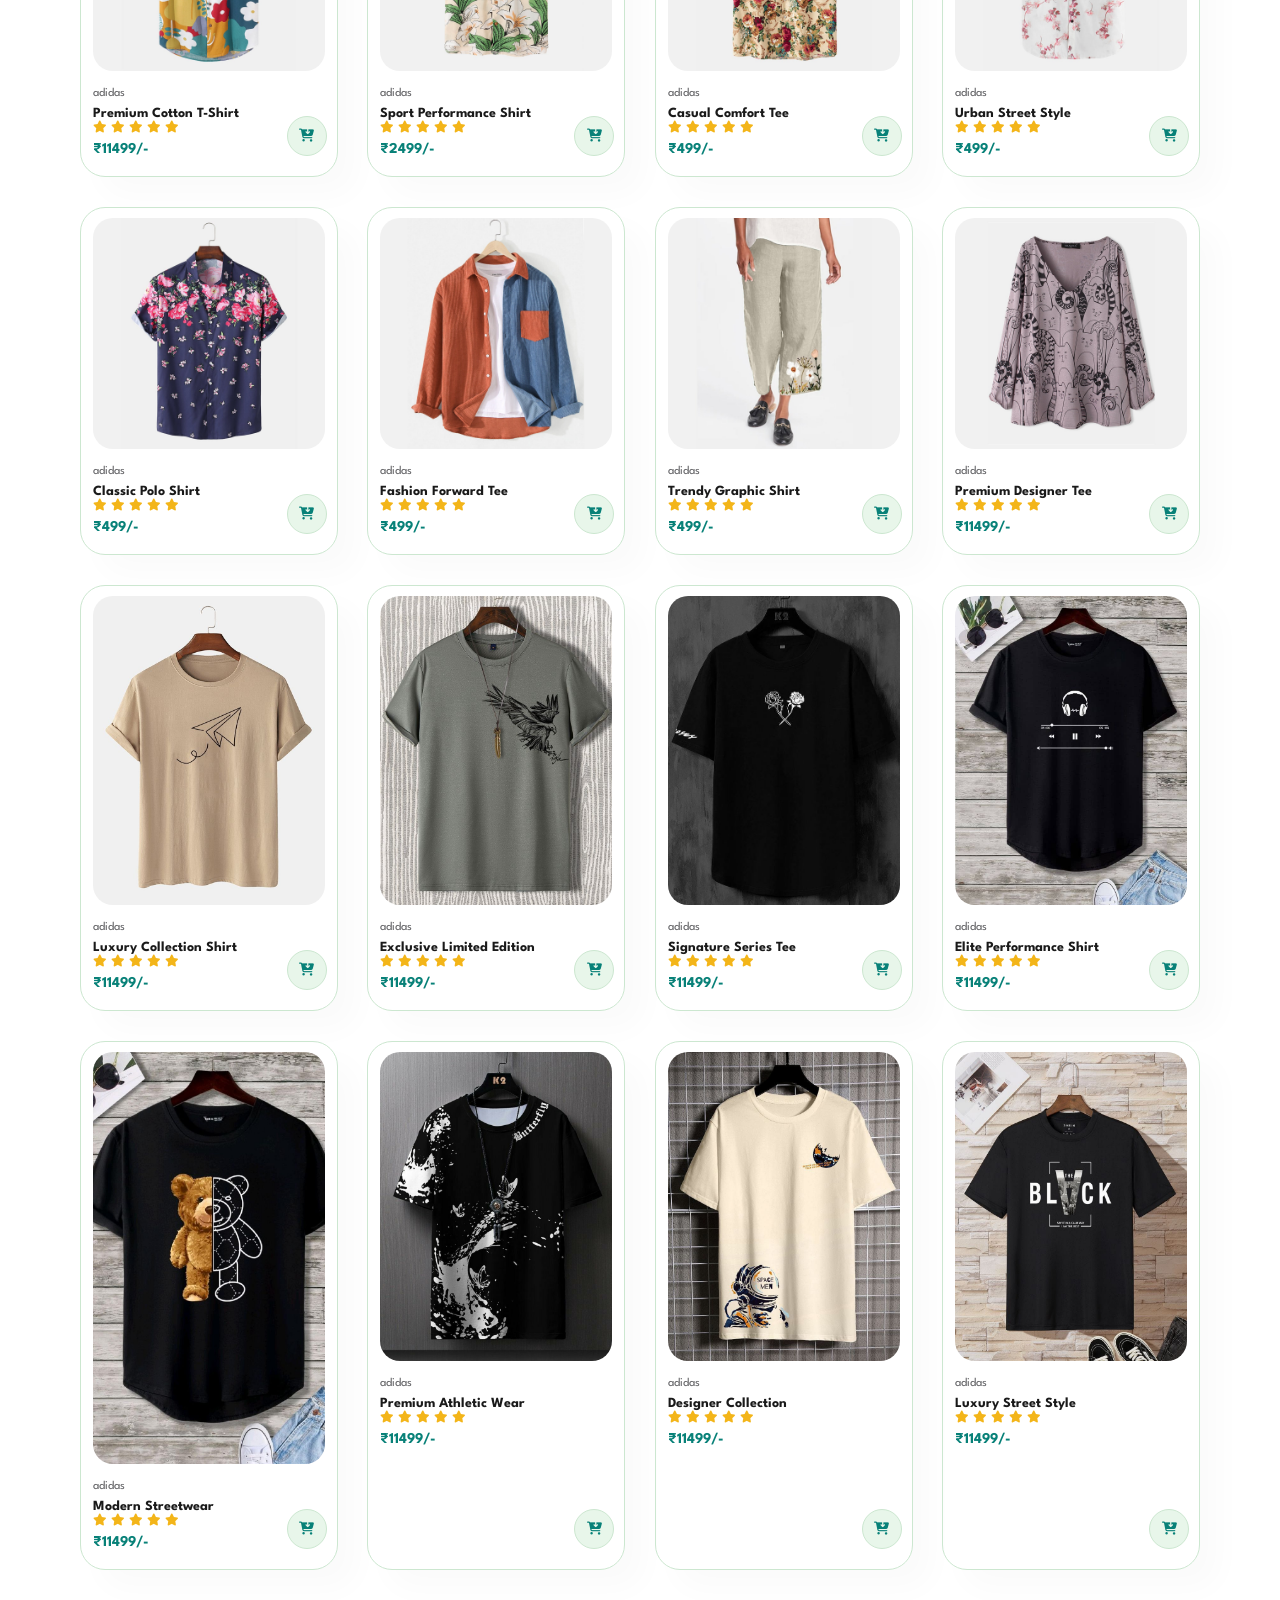
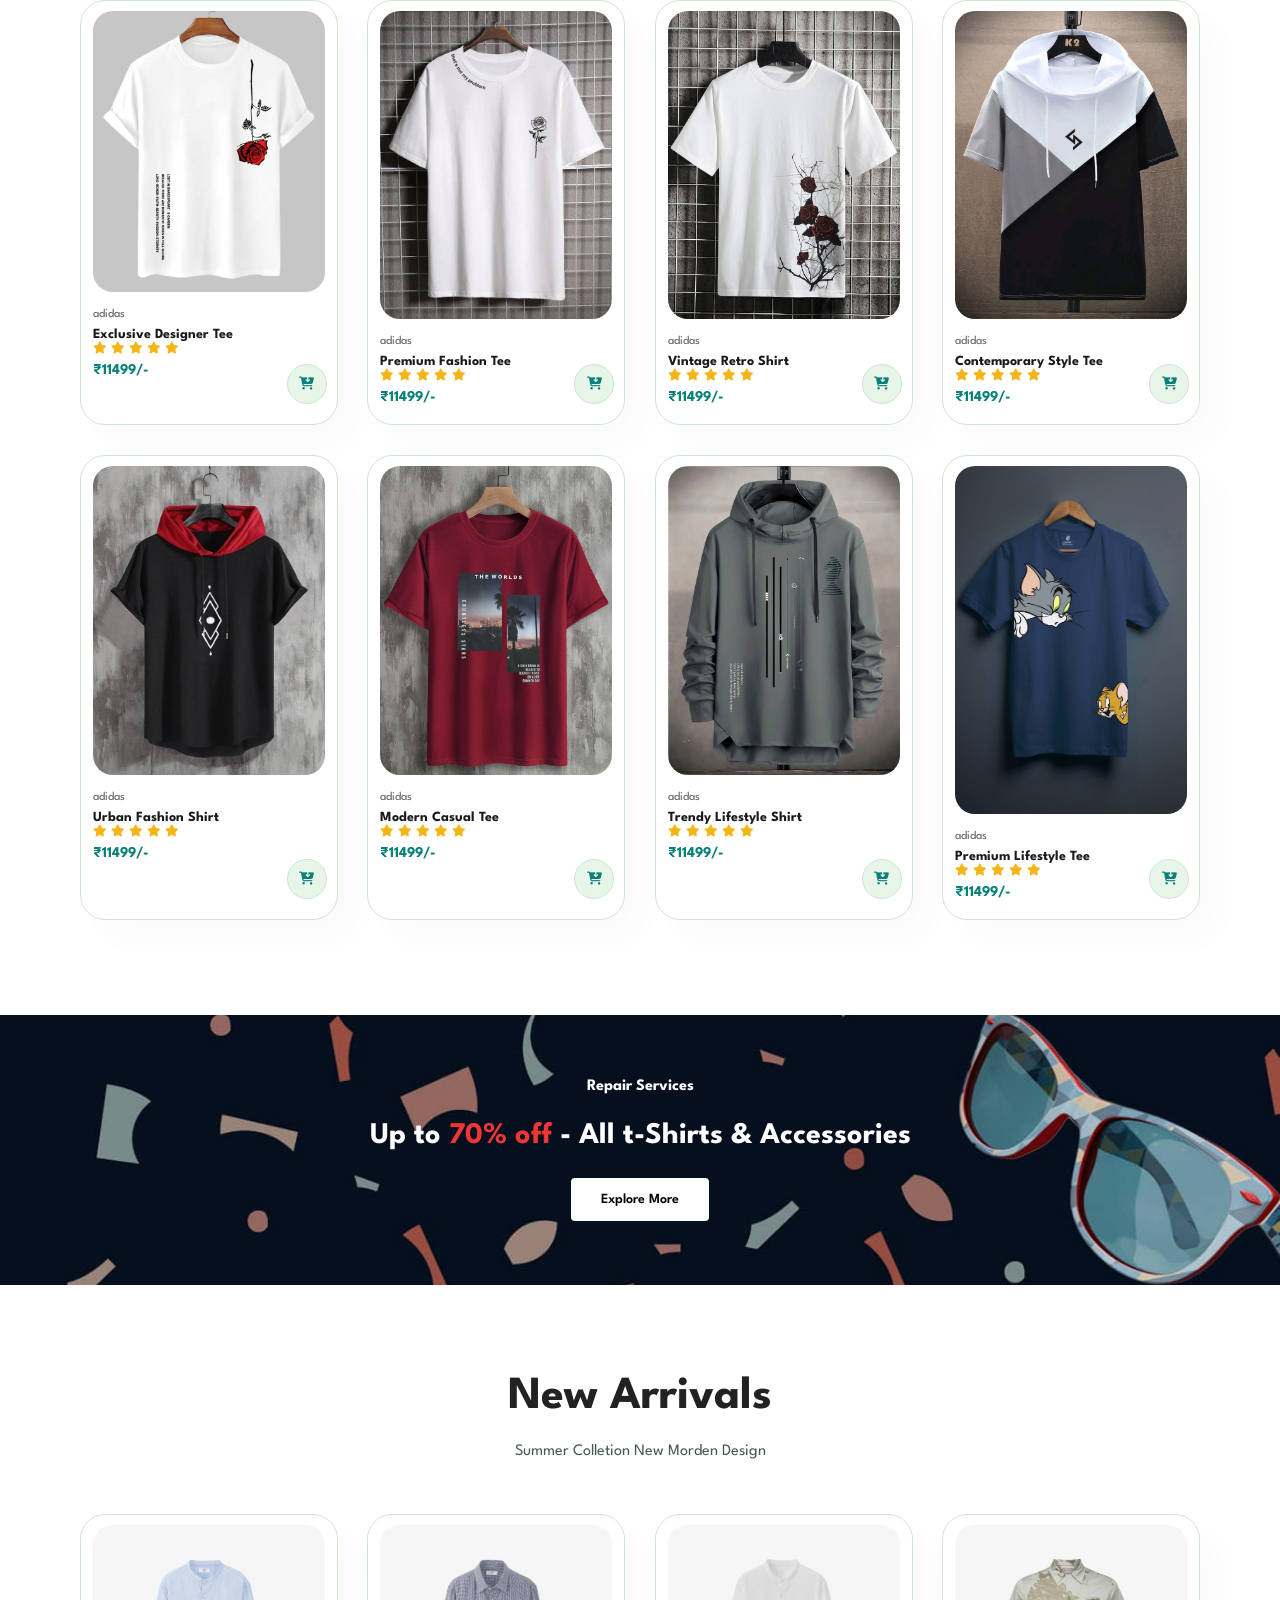
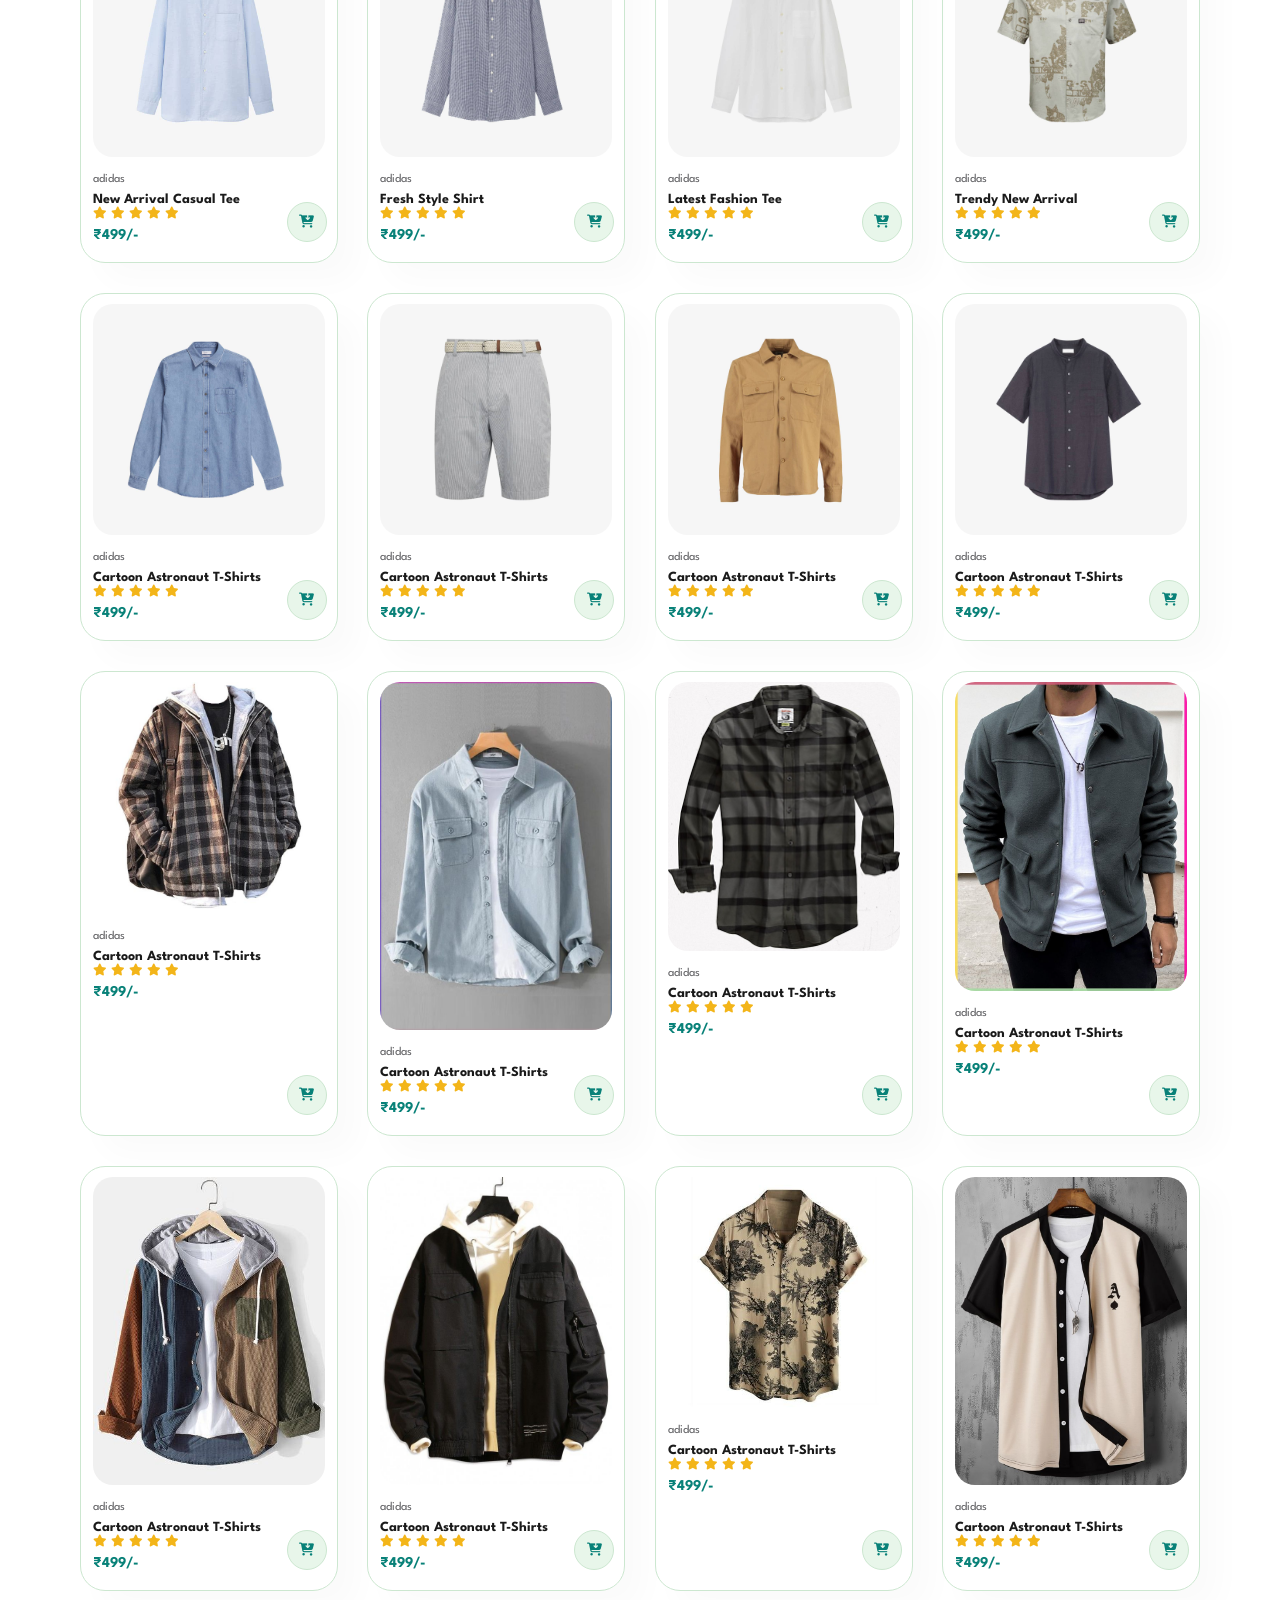
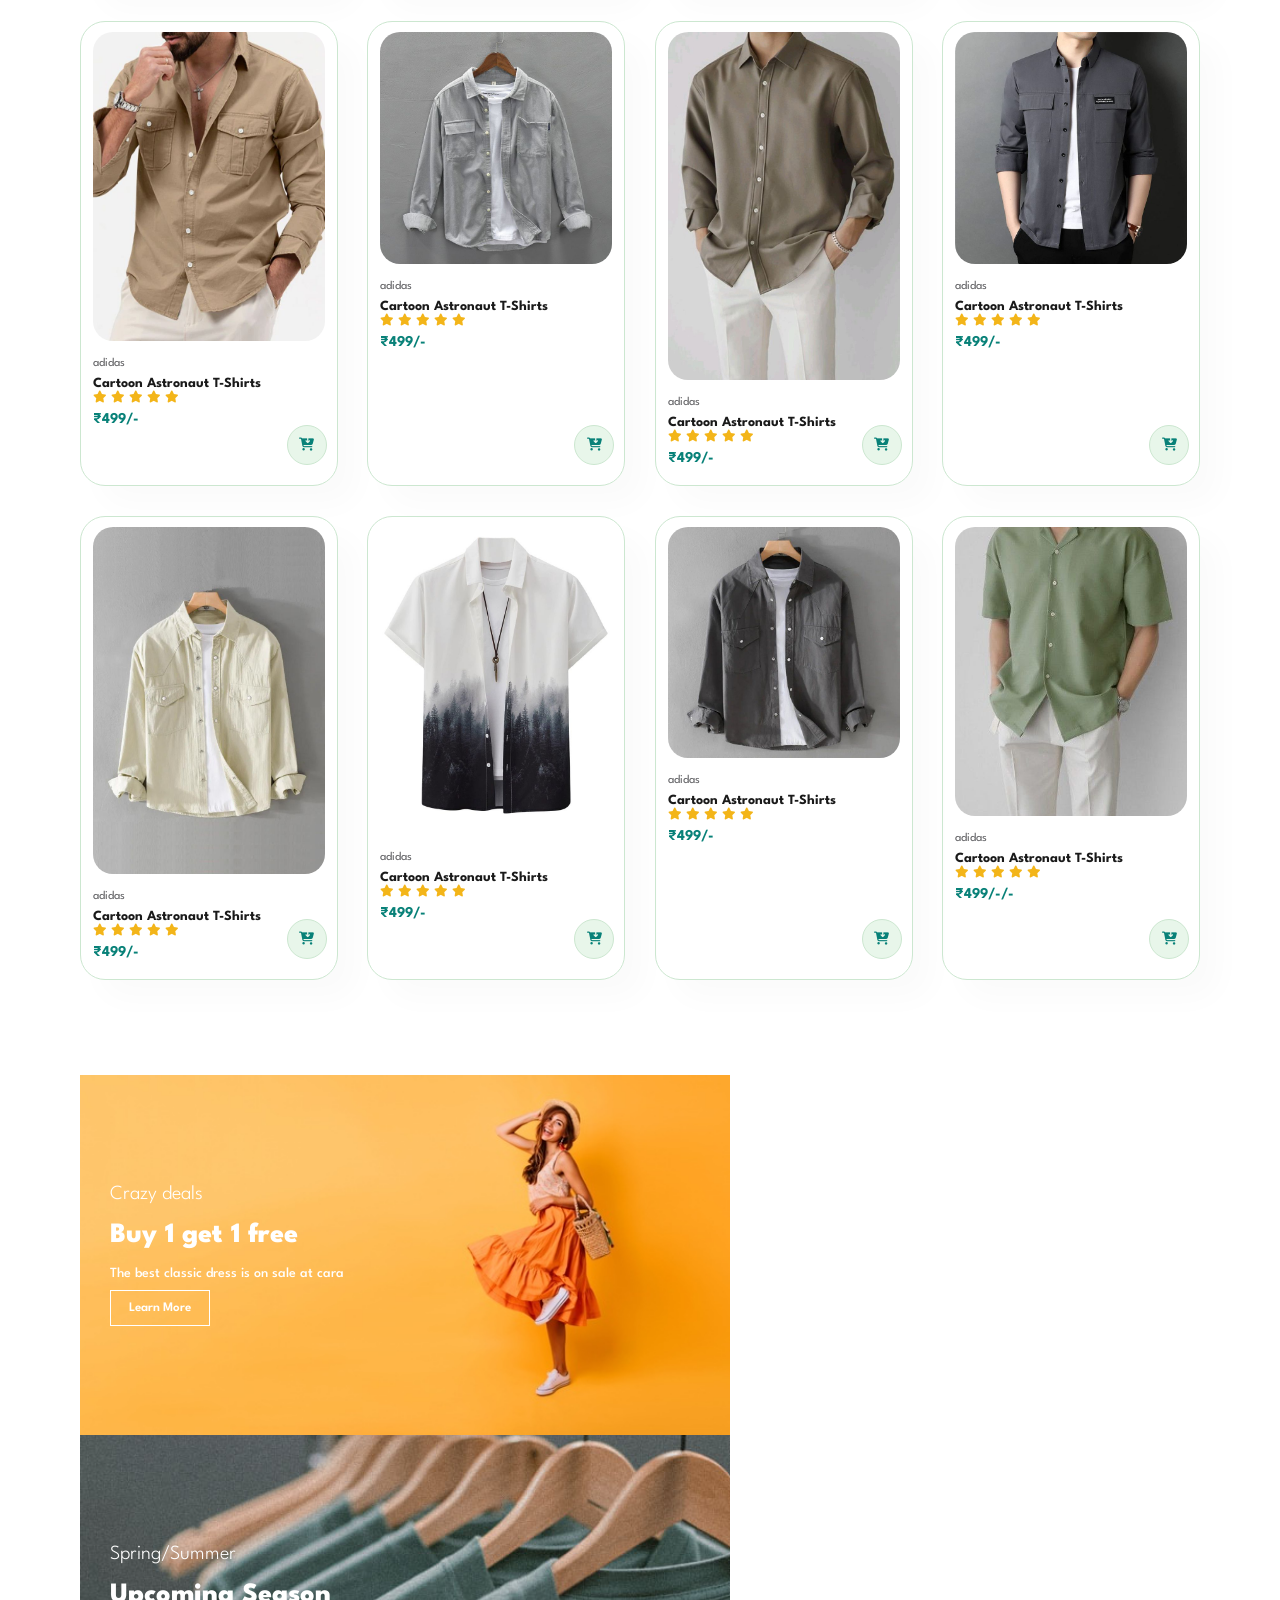
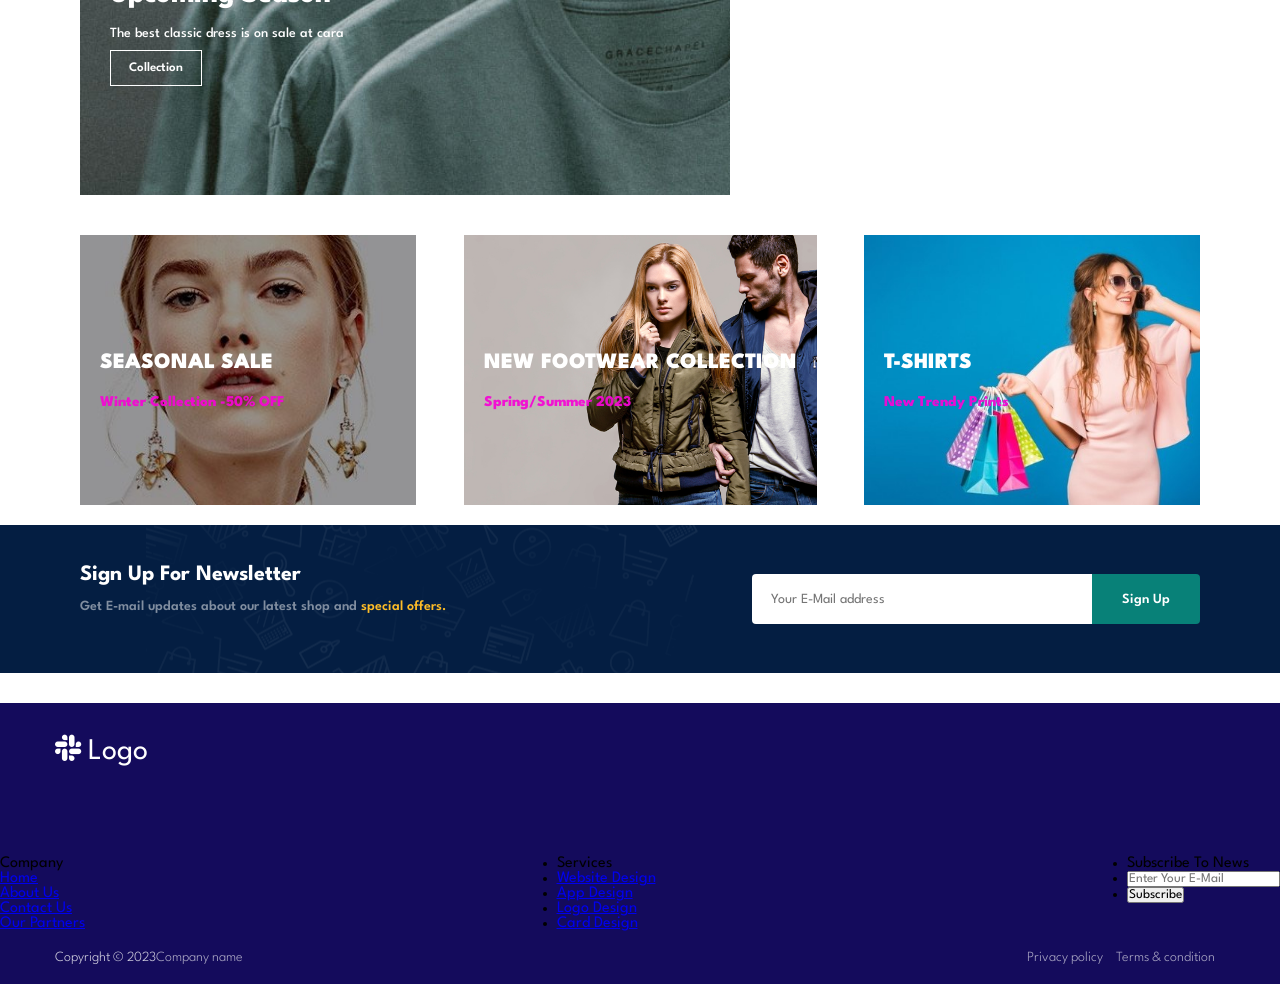
==== commit 7a3a9396: "Fix cart functionality and product names - Updated product names to be unique and corrected cart onc" ====
--- a/index.html
+++ b/index.html
@@ -84,17 +84,17 @@
                 <img src="img/products/f1.jpg" alt="">
                 <div class="des">
                     <span>adidas</span>
-                    <h5>Cartoon Astronaut T-Shirts</h5>
-                    <div class="star">
-                        <i class="fas fa-star"></i>
-                        <i class="fas fa-star"></i>
-                        <i class="fas fa-star"></i>
-                        <i class="fas fa-star"></i>
-                        <i class="fas fa-star"></i>
-                    </div>
-                    <h4>₹11499/-</h4>
-                </div>
-                <button id="cart" onclick="addToCart('Cartoon Astronaut T-Shirts', 11499, 'img/products/f1.jpg')">
+                    <h5>Premium Cotton T-Shirt</h5>
+                    <div class="star">
+                        <i class="fas fa-star"></i>
+                        <i class="fas fa-star"></i>
+                        <i class="fas fa-star"></i>
+                        <i class="fas fa-star"></i>
+                        <i class="fas fa-star"></i>
+                    </div>
+                    <h4>₹11499/-</h4>
+                </div>
+                <button id="cart" onclick="addToCart('Premium Cotton T-Shirt', 11499, 'img/products/f1.jpg')">
                     <i class="fa fa-cart-arrow-down" aria-hidden="true"></i>
                 </button>
             </div>
@@ -102,7 +102,7 @@
                 <img src="img/products/f2.jpg" alt="">
                 <div class="des">
                     <span>adidas</span>
-                    <h5>Cartoon Astronaut T-Shirts</h5>
+                    <h5>Sport Performance Shirt</h5>
                     <div class="star">
                         <i class="fas fa-star"></i>
                         <i class="fas fa-star"></i>
@@ -112,7 +112,7 @@
                     </div>
                     <h4>₹2499/-</h4>
                 </div>
-                <button id="cart" onclick="addToCart('Cartoon Astronaut T-Shirts', 2499, 'img/products/f2.jpg')">
+                <button id="cart" onclick="addToCart('Sport Performance Shirt', 2499, 'img/products/f2.jpg')">
                     <i class="fa fa-cart-arrow-down" aria-hidden="true"></i>
                 </button>
             </div>
@@ -120,17 +120,17 @@
                 <img src="img/products/f3.jpg" alt="">
                 <div class="des">
                     <span>adidas</span>
-                    <h5>Cartoon Astronaut T-Shirts</h5>
-                    <div class="star">
-                        <i class="fas fa-star"></i>
-                        <i class="fas fa-star"></i>
-                        <i class="fas fa-star"></i>
-                        <i class="fas fa-star"></i>
-                        <i class="fas fa-star"></i>
-                    </div>
-                    <h4>₹499/-</h4>
-                </div>
-                <button id="cart" onclick="addToCart('Cartoon Astronaut T-Shirts', 499, 'img/products/f3.jpg')">
+                    <h5>Casual Comfort Tee</h5>
+                    <div class="star">
+                        <i class="fas fa-star"></i>
+                        <i class="fas fa-star"></i>
+                        <i class="fas fa-star"></i>
+                        <i class="fas fa-star"></i>
+                        <i class="fas fa-star"></i>
+                    </div>
+                    <h4>₹499/-</h4>
+                </div>
+                <button id="cart" onclick="addToCart('Casual Comfort Tee', 499, 'img/products/f3.jpg')">
                     <i class="fa fa-cart-arrow-down" aria-hidden="true"></i>
                 </button>
             </div>
@@ -138,17 +138,17 @@
                 <img src="img/products/f4.jpg" alt="">
                 <div class="des">
                     <span>adidas</span>
-                    <h5>Cartoon Astronaut T-Shirts</h5>
-                    <div class="star">
-                        <i class="fas fa-star"></i>
-                        <i class="fas fa-star"></i>
-                        <i class="fas fa-star"></i>
-                        <i class="fas fa-star"></i>
-                        <i class="fas fa-star"></i>
-                    </div>
-                    <h4>₹499/-</h4>
-                </div>
-                <button id="cart" onclick="addToCart('Cartoon Astronaut T-Shirts', 499, 'img/products/f4.jpg')">
+                    <h5>Urban Street Style</h5>
+                    <div class="star">
+                        <i class="fas fa-star"></i>
+                        <i class="fas fa-star"></i>
+                        <i class="fas fa-star"></i>
+                        <i class="fas fa-star"></i>
+                        <i class="fas fa-star"></i>
+                    </div>
+                    <h4>₹499/-</h4>
+                </div>
+                <button id="cart" onclick="addToCart('Urban Street Style', 499, 'img/products/f4.jpg')">
                     <i class="fa fa-cart-arrow-down" aria-hidden="true"></i>
                 </button>
             </div>
@@ -156,17 +156,17 @@
                 <img src="img/products/f5.jpg" alt="">
                 <div class="des">
                     <span>adidas</span>
-                    <h5>Cartoon Astronaut T-Shirts</h5>
-                    <div class="star">
-                        <i class="fas fa-star"></i>
-                        <i class="fas fa-star"></i>
-                        <i class="fas fa-star"></i>
-                        <i class="fas fa-star"></i>
-                        <i class="fas fa-star"></i>
-                    </div>
-                    <h4>₹499/-</h4>
-                </div>
-                <button id="cart" onclick="addToCart('Cartoon Astronaut T-Shirts', 499, 'img/products/f5.jpg')">
+                    <h5>Classic Polo Shirt</h5>
+                    <div class="star">
+                        <i class="fas fa-star"></i>
+                        <i class="fas fa-star"></i>
+                        <i class="fas fa-star"></i>
+                        <i class="fas fa-star"></i>
+                        <i class="fas fa-star"></i>
+                    </div>
+                    <h4>₹499/-</h4>
+                </div>
+                <button id="cart" onclick="addToCart('Classic Polo Shirt', 499, 'img/products/f5.jpg')">
                     <i class="fa fa-cart-arrow-down" aria-hidden="true"></i>
                 </button>
             </div>
@@ -174,17 +174,17 @@
                 <img src="img/products/f6.jpg" alt="">
                 <div class="des">
                     <span>adidas</span>
-                    <h5>Cartoon Astronaut T-Shirts</h5>
-                    <div class="star">
-                        <i class="fas fa-star"></i>
-                        <i class="fas fa-star"></i>
-                        <i class="fas fa-star"></i>
-                        <i class="fas fa-star"></i>
-                        <i class="fas fa-star"></i>
-                    </div>
-                    <h4>₹499/-</h4>
-                </div>
-                <button id="cart" onclick="addToCart('Cartoon Astronaut T-Shirts', 499, 'img/products/f6.jpg')">
+                    <h5>Fashion Forward Tee</h5>
+                    <div class="star">
+                        <i class="fas fa-star"></i>
+                        <i class="fas fa-star"></i>
+                        <i class="fas fa-star"></i>
+                        <i class="fas fa-star"></i>
+                        <i class="fas fa-star"></i>
+                    </div>
+                    <h4>₹499/-</h4>
+                </div>
+                <button id="cart" onclick="addToCart('Fashion Forward Tee', 499, 'img/products/f6.jpg')">
                     <i class="fa fa-cart-arrow-down" aria-hidden="true"></i>
                 </button>
             </div>
@@ -192,17 +192,17 @@
                 <img src="img/products/f7.jpg" alt="">
                 <div class="des">
                     <span>adidas</span>
-                    <h5>Cartoon Astronaut T-Shirts</h5>
-                    <div class="star">
-                        <i class="fas fa-star"></i>
-                        <i class="fas fa-star"></i>
-                        <i class="fas fa-star"></i>
-                        <i class="fas fa-star"></i>
-                        <i class="fas fa-star"></i>
-                    </div>
-                    <h4>₹499/-</h4>
-                </div>
-                    <button id="cart" onclick="addToCart('Cartoon Astronaut T-Shirts', 11499, 'img/products/f1.jpg')">
+                    <h5>Trendy Graphic Shirt</h5>
+                    <div class="star">
+                        <i class="fas fa-star"></i>
+                        <i class="fas fa-star"></i>
+                        <i class="fas fa-star"></i>
+                        <i class="fas fa-star"></i>
+                        <i class="fas fa-star"></i>
+                    </div>
+                    <h4>₹499/-</h4>
+                </div>
+                    <button id="cart" onclick="addToCart('Trendy Graphic Shirt', 499, 'img/products/f7.jpg')">
                         <i class="fa fa-cart-arrow-down" aria-hidden="true"></i>
                     </button>
             </div>
@@ -210,17 +210,17 @@
                 <img src="img/products/f8.jpg" alt="">
                 <div class="des">
                     <span>adidas</span>
-                    <h5>Cartoon Astronaut T-Shirts</h5>
-                    <div class="star">
-                        <i class="fas fa-star"></i>
-                        <i class="fas fa-star"></i>
-                        <i class="fas fa-star"></i>
-                        <i class="fas fa-star"></i>
-                        <i class="fas fa-star"></i>
-                    </div>
-                    <h4>₹499/-</h4>
-                </div>
-                <button id="cart" onclick="addToCart('Cartoon Astronaut T-Shirts', 11499, 'img/products/f1.jpg')">
+                    <h5>Premium Designer Tee</h5>
+                    <div class="star">
+                        <i class="fas fa-star"></i>
+                        <i class="fas fa-star"></i>
+                        <i class="fas fa-star"></i>
+                        <i class="fas fa-star"></i>
+                        <i class="fas fa-star"></i>
+                    </div>
+                    <h4>₹11499/-</h4>
+                </div>
+                <button id="cart" onclick="addToCart('Premium Designer Tee', 11499, 'img/products/f8.jpg')">
                         <i class="fa fa-cart-arrow-down" aria-hidden="true"></i>
                     </button>
             </div>
@@ -228,17 +228,17 @@
                 <img src="img/products/f9.jpeg" alt="">
                 <div class="des">
                     <span>adidas</span>
-                    <h5>Cartoon Astronaut T-Shirts</h5>
-                    <div class="star">
-                        <i class="fas fa-star"></i>
-                        <i class="fas fa-star"></i>
-                        <i class="fas fa-star"></i>
-                        <i class="fas fa-star"></i>
-                        <i class="fas fa-star"></i>
-                    </div>
-                    <h4>₹499/-</h4>
-                </div>
-                <button id="cart" onclick="addToCart('Cartoon Astronaut T-Shirts', 11499, 'img/products/f1.jpg')">
+                    <h5>Luxury Collection Shirt</h5>
+                    <div class="star">
+                        <i class="fas fa-star"></i>
+                        <i class="fas fa-star"></i>
+                        <i class="fas fa-star"></i>
+                        <i class="fas fa-star"></i>
+                        <i class="fas fa-star"></i>
+                    </div>
+                    <h4>₹11499/-</h4>
+                </div>
+                <button id="cart" onclick="addToCart('Luxury Collection Shirt', 11499, 'img/products/f9.jpeg')">
                         <i class="fa fa-cart-arrow-down" aria-hidden="true"></i>
                     </button>
             </div>
@@ -246,17 +246,17 @@
                 <img src="img/products/f10.jpeg" alt="">
                 <div class="des">
                     <span>adidas</span>
-                    <h5>Cartoon Astronaut T-Shirts</h5>
-                    <div class="star">
-                        <i class="fas fa-star"></i>
-                        <i class="fas fa-star"></i>
-                        <i class="fas fa-star"></i>
-                        <i class="fas fa-star"></i>
-                        <i class="fas fa-star"></i>
-                    </div>
-                    <h4>₹499/-</h4>
-                </div>
-                <button id="cart" onclick="addToCart('Cartoon Astronaut T-Shirts', 11499, 'img/products/f1.jpg')">
+                    <h5>Exclusive Limited Edition</h5>
+                    <div class="star">
+                        <i class="fas fa-star"></i>
+                        <i class="fas fa-star"></i>
+                        <i class="fas fa-star"></i>
+                        <i class="fas fa-star"></i>
+                        <i class="fas fa-star"></i>
+                    </div>
+                    <h4>₹11499/-</h4>
+                </div>
+                <button id="cart" onclick="addToCart('Exclusive Limited Edition', 11499, 'img/products/f10.jpeg')">
                         <i class="fa fa-cart-arrow-down" aria-hidden="true"></i>
                     </button>
             </div>
@@ -264,17 +264,17 @@
                 <img src="img/products/f11.jpeg" alt="">
                 <div class="des">
                     <span>adidas</span>
-                    <h5>Cartoon Astronaut T-Shirts</h5>
-                    <div class="star">
-                        <i class="fas fa-star"></i>
-                        <i class="fas fa-star"></i>
-                        <i class="fas fa-star"></i>
-                        <i class="fas fa-star"></i>
-                        <i class="fas fa-star"></i>
-                    </div>
-                    <h4>₹499/-</h4>
-                </div>
-                <button id="cart" onclick="addToCart('Cartoon Astronaut T-Shirts', 11499, 'img/products/f1.jpg')">
+                    <h5>Signature Series Tee</h5>
+                    <div class="star">
+                        <i class="fas fa-star"></i>
+                        <i class="fas fa-star"></i>
+                        <i class="fas fa-star"></i>
+                        <i class="fas fa-star"></i>
+                        <i class="fas fa-star"></i>
+                    </div>
+                    <h4>₹11499/-</h4>
+                </div>
+                <button id="cart" onclick="addToCart('Signature Series Tee', 11499, 'img/products/f11.jpeg')">
                         <i class="fa fa-cart-arrow-down" aria-hidden="true"></i>
                     </button>
             </div>
@@ -282,17 +282,17 @@
                 <img src="img/products/f12.jpeg" alt="">
                 <div class="des">
                     <span>adidas</span>
-                    <h5>Cartoon Astronaut T-Shirts</h5>
-                    <div class="star">
-                        <i class="fas fa-star"></i>
-                        <i class="fas fa-star"></i>
-                        <i class="fas fa-star"></i>
-                        <i class="fas fa-star"></i>
-                        <i class="fas fa-star"></i>
-                    </div>
-                    <h4>₹499/-</h4>
-                </div>
-                <button id="cart" onclick="addToCart('Cartoon Astronaut T-Shirts', 11499, 'img/products/f1.jpg')">
+                    <h5>Elite Performance Shirt</h5>
+                    <div class="star">
+                        <i class="fas fa-star"></i>
+                        <i class="fas fa-star"></i>
+                        <i class="fas fa-star"></i>
+                        <i class="fas fa-star"></i>
+                        <i class="fas fa-star"></i>
+                    </div>
+                    <h4>₹11499/-</h4>
+                </div>
+                <button id="cart" onclick="addToCart('Elite Performance Shirt', 11499, 'img/products/f12.jpeg')">
                         <i class="fa fa-cart-arrow-down" aria-hidden="true"></i>
                     </button>
             </div>
@@ -300,17 +300,17 @@
                 <img src="img/products/f21.jpeg" alt="">
                 <div class="des">
                     <span>adidas</span>
-                    <h5>Cartoon Astronaut T-Shirts</h5>
-                    <div class="star">
-                        <i class="fas fa-star"></i>
-                        <i class="fas fa-star"></i>
-                        <i class="fas fa-star"></i>
-                        <i class="fas fa-star"></i>
-                        <i class="fas fa-star"></i>
-                    </div>
-                    <h4>₹499/-</h4>
-                </div>
-                <button id="cart" onclick="addToCart('Cartoon Astronaut T-Shirts', 11499, 'img/products/f1.jpg')">
+                    <h5>Modern Streetwear</h5>
+                    <div class="star">
+                        <i class="fas fa-star"></i>
+                        <i class="fas fa-star"></i>
+                        <i class="fas fa-star"></i>
+                        <i class="fas fa-star"></i>
+                        <i class="fas fa-star"></i>
+                    </div>
+                    <h4>₹11499/-</h4>
+                </div>
+                <button id="cart" onclick="addToCart('Modern Streetwear', 11499, 'img/products/f21.jpeg')">
                         <i class="fa fa-cart-arrow-down" aria-hidden="true"></i>
                     </button>
             </div>
@@ -318,17 +318,17 @@
                 <img src="img/products/f14.jpeg" alt="">
                 <div class="des">
                     <span>adidas</span>
-                    <h5>Cartoon Astronaut T-Shirts</h5>
-                    <div class="star">
-                        <i class="fas fa-star"></i>
-                        <i class="fas fa-star"></i>
-                        <i class="fas fa-star"></i>
-                        <i class="fas fa-star"></i>
-                        <i class="fas fa-star"></i>
-                    </div>
-                    <h4>₹499/-</h4>
-                </div>
-                <button id="cart" onclick="addToCart('Cartoon Astronaut T-Shirts', 11499, 'img/products/f1.jpg')">
+                    <h5>Premium Athletic Wear</h5>
+                    <div class="star">
+                        <i class="fas fa-star"></i>
+                        <i class="fas fa-star"></i>
+                        <i class="fas fa-star"></i>
+                        <i class="fas fa-star"></i>
+                        <i class="fas fa-star"></i>
+                    </div>
+                    <h4>₹11499/-</h4>
+                </div>
+                <button id="cart" onclick="addToCart('Premium Athletic Wear', 11499, 'img/products/f14.jpeg')">
                         <i class="fa fa-cart-arrow-down" aria-hidden="true"></i>
                     </button>
             </div>
@@ -336,17 +336,17 @@
                 <img src="img/products/f15.jpeg" alt="">
                 <div class="des">
                     <span>adidas</span>
-                    <h5>Cartoon Astronaut T-Shirts</h5>
-                    <div class="star">
-                        <i class="fas fa-star"></i>
-                        <i class="fas fa-star"></i>
-                        <i class="fas fa-star"></i>
-                        <i class="fas fa-star"></i>
-                        <i class="fas fa-star"></i>
-                    </div>
-                    <h4>₹499/-</h4>
-                </div>
-                <button id="cart" onclick="addToCart('Cartoon Astronaut T-Shirts', 11499, 'img/products/f1.jpg')">
+                    <h5>Designer Collection</h5>
+                    <div class="star">
+                        <i class="fas fa-star"></i>
+                        <i class="fas fa-star"></i>
+                        <i class="fas fa-star"></i>
+                        <i class="fas fa-star"></i>
+                        <i class="fas fa-star"></i>
+                    </div>
+                    <h4>₹11499/-</h4>
+                </div>
+                <button id="cart" onclick="addToCart('Designer Collection', 11499, 'img/products/f15.jpeg')">
                         <i class="fa fa-cart-arrow-down" aria-hidden="true"></i>
                     </button>
             </div>
@@ -354,17 +354,17 @@
                 <img src="img/products/f16.jpeg" alt="">
                 <div class="des">
                     <span>adidas</span>
-                    <h5>Cartoon Astronaut T-Shirts</h5>
-                    <div class="star">
-                        <i class="fas fa-star"></i>
-                        <i class="fas fa-star"></i>
-                        <i class="fas fa-star"></i>
-                        <i class="fas fa-star"></i>
-                        <i class="fas fa-star"></i>
-                    </div>
-                    <h4>₹499/-</h4>
-                </div>
-                <button id="cart" onclick="addToCart('Cartoon Astronaut T-Shirts', 11499, 'img/products/f1.jpg')">
+                    <h5>Luxury Street Style</h5>
+                    <div class="star">
+                        <i class="fas fa-star"></i>
+                        <i class="fas fa-star"></i>
+                        <i class="fas fa-star"></i>
+                        <i class="fas fa-star"></i>
+                        <i class="fas fa-star"></i>
+                    </div>
+                    <h4>₹11499/-</h4>
+                </div>
+                <button id="cart" onclick="addToCart('Luxury Street Style', 11499, 'img/products/f16.jpeg')">
                         <i class="fa fa-cart-arrow-down" aria-hidden="true"></i>
                     </button>
             </div>
@@ -372,17 +372,17 @@
                 <img src="img/products/f17.jpeg" alt="">
                 <div class="des">
                     <span>adidas</span>
-                    <h5>Cartoon Astronaut T-Shirts</h5>
-                    <div class="star">
-                        <i class="fas fa-star"></i>
-                        <i class="fas fa-star"></i>
-                        <i class="fas fa-star"></i>
-                        <i class="fas fa-star"></i>
-                        <i class="fas fa-star"></i>
-                    </div>
-                    <h4>₹499/-</h4>
-                </div>
-                <button id="cart" onclick="addToCart('Cartoon Astronaut T-Shirts', 11499, 'img/products/f1.jpg')">
+                    <h5>Exclusive Designer Tee</h5>
+                    <div class="star">
+                        <i class="fas fa-star"></i>
+                        <i class="fas fa-star"></i>
+                        <i class="fas fa-star"></i>
+                        <i class="fas fa-star"></i>
+                        <i class="fas fa-star"></i>
+                    </div>
+                    <h4>₹11499/-</h4>
+                </div>
+                <button id="cart" onclick="addToCart('Exclusive Designer Tee', 11499, 'img/products/f17.jpeg')">
                         <i class="fa fa-cart-arrow-down" aria-hidden="true"></i>
                     </button>
             </div>
@@ -390,17 +390,17 @@
                 <img src="img/products/f18.jpeg" alt="">
                 <div class="des">
                     <span>adidas</span>
-                    <h5>Cartoon Astronaut T-Shirts</h5>
-                    <div class="star">
-                        <i class="fas fa-star"></i>
-                        <i class="fas fa-star"></i>
-                        <i class="fas fa-star"></i>
-                        <i class="fas fa-star"></i>
-                        <i class="fas fa-star"></i>
-                    </div>
-                    <h4>₹499/-</h4>
-                </div>
-                <button id="cart" onclick="addToCart('Cartoon Astronaut T-Shirts', 11499, 'img/products/f1.jpg')">
+                    <h5>Premium Fashion Tee</h5>
+                    <div class="star">
+                        <i class="fas fa-star"></i>
+                        <i class="fas fa-star"></i>
+                        <i class="fas fa-star"></i>
+                        <i class="fas fa-star"></i>
+                        <i class="fas fa-star"></i>
+                    </div>
+                    <h4>₹11499/-</h4>
+                </div>
+                <button id="cart" onclick="addToCart('Premium Fashion Tee', 11499, 'img/products/f18.jpeg')">
                         <i class="fa fa-cart-arrow-down" aria-hidden="true"></i>
                     </button>
             </div>
@@ -408,17 +408,17 @@
                 <img src="img/products/f19.jpeg" alt="">
                 <div class="des">
                     <span>adidas</span>
-                    <h5>Cartoon Astronaut T-Shirts</h5>
-                    <div class="star">
-                        <i class="fas fa-star"></i>
-                        <i class="fas fa-star"></i>
-                        <i class="fas fa-star"></i>
-                        <i class="fas fa-star"></i>
-                        <i class="fas fa-star"></i>
-                    </div>
-                    <h4>₹499/-</h4>
-                </div>
-                <button id="cart" onclick="addToCart('Cartoon Astronaut T-Shirts', 11499, 'img/products/f1.jpg')">
+                    <h5>Vintage Retro Shirt</h5>
+                    <div class="star">
+                        <i class="fas fa-star"></i>
+                        <i class="fas fa-star"></i>
+                        <i class="fas fa-star"></i>
+                        <i class="fas fa-star"></i>
+                        <i class="fas fa-star"></i>
+                    </div>
+                    <h4>₹11499/-</h4>
+                </div>
+                <button id="cart" onclick="addToCart('Vintage Retro Shirt', 11499, 'img/products/f19.jpeg')">
                         <i class="fa fa-cart-arrow-down" aria-hidden="true"></i>
                     </button>
             </div>
@@ -426,17 +426,17 @@
                 <img src="img/products/f20.jpeg" alt="">
                 <div class="des">
                     <span>adidas</span>
-                    <h5>Cartoon Astronaut T-Shirts</h5>
-                    <div class="star">
-                        <i class="fas fa-star"></i>
-                        <i class="fas fa-star"></i>
-                        <i class="fas fa-star"></i>
-                        <i class="fas fa-star"></i>
-                        <i class="fas fa-star"></i>
-                    </div>
-                    <h4>₹499/-</h4>
-                </div>
-                <button id="cart" onclick="addToCart('Cartoon Astronaut T-Shirts', 11499, 'img/products/f1.jpg')">
+                    <h5>Contemporary Style Tee</h5>
+                    <div class="star">
+                        <i class="fas fa-star"></i>
+                        <i class="fas fa-star"></i>
+                        <i class="fas fa-star"></i>
+                        <i class="fas fa-star"></i>
+                        <i class="fas fa-star"></i>
+                    </div>
+                    <h4>₹11499/-</h4>
+                </div>
+                <button id="cart" onclick="addToCart('Contemporary Style Tee', 11499, 'img/products/f20.jpeg')">
                         <i class="fa fa-cart-arrow-down" aria-hidden="true"></i>
                     </button>
             </div>
@@ -444,17 +444,17 @@
                 <img src="img/products/f22.jpeg" alt="">
                 <div class="des">
                     <span>adidas</span>
-                    <h5>Cartoon Astronaut T-Shirts</h5>
-                    <div class="star">
-                        <i class="fas fa-star"></i>
-                        <i class="fas fa-star"></i>
-                        <i class="fas fa-star"></i>
-                        <i class="fas fa-star"></i>
-                        <i class="fas fa-star"></i>
-                    </div>
-                    <h4>₹499/-</h4>
-                </div>
-                <button id="cart" onclick="addToCart('Cartoon Astronaut T-Shirts', 11499, 'img/products/f1.jpg')">
+                    <h5>Urban Fashion Shirt</h5>
+                    <div class="star">
+                        <i class="fas fa-star"></i>
+                        <i class="fas fa-star"></i>
+                        <i class="fas fa-star"></i>
+                        <i class="fas fa-star"></i>
+                        <i class="fas fa-star"></i>
+                    </div>
+                    <h4>₹11499/-</h4>
+                </div>
+                <button id="cart" onclick="addToCart('Urban Fashion Shirt', 11499, 'img/products/f22.jpeg')">
                         <i class="fa fa-cart-arrow-down" aria-hidden="true"></i>
                     </button>
             </div>
@@ -462,17 +462,17 @@
                 <img src="img/products/f23.jpeg" alt="">
                 <div class="des">
                     <span>adidas</span>
-                    <h5>Cartoon Astronaut T-Shirts</h5>
-                    <div class="star">
-                        <i class="fas fa-star"></i>
-                        <i class="fas fa-star"></i>
-                        <i class="fas fa-star"></i>
-                        <i class="fas fa-star"></i>
-                        <i class="fas fa-star"></i>
-                    </div>
-                    <h4>₹499/-</h4>
-                </div>
-                <button id="cart" onclick="addToCart('Cartoon Astronaut T-Shirts', 11499, 'img/products/f1.jpg')">
+                    <h5>Modern Casual Tee</h5>
+                    <div class="star">
+                        <i class="fas fa-star"></i>
+                        <i class="fas fa-star"></i>
+                        <i class="fas fa-star"></i>
+                        <i class="fas fa-star"></i>
+                        <i class="fas fa-star"></i>
+                    </div>
+                    <h4>₹11499/-</h4>
+                </div>
+                <button id="cart" onclick="addToCart('Modern Casual Tee', 11499, 'img/products/f23.jpeg')">
                         <i class="fa fa-cart-arrow-down" aria-hidden="true"></i>
                     </button>
             </div>
@@ -480,17 +480,17 @@
                 <img src="img/products/f24.jpeg" alt="">
                 <div class="des">
                     <span>adidas</span>
-                    <h5>Cartoon Astronaut T-Shirts</h5>
-                    <div class="star">
-                        <i class="fas fa-star"></i>
-                        <i class="fas fa-star"></i>
-                        <i class="fas fa-star"></i>
-                        <i class="fas fa-star"></i>
-                        <i class="fas fa-star"></i>
-                    </div>
-                    <h4>₹499/-</h4>
-                </div>
-                <button id="cart" onclick="addToCart('Cartoon Astronaut T-Shirts', 11499, 'img/products/f1.jpg')">
+                    <h5>Trendy Lifestyle Shirt</h5>
+                    <div class="star">
+                        <i class="fas fa-star"></i>
+                        <i class="fas fa-star"></i>
+                        <i class="fas fa-star"></i>
+                        <i class="fas fa-star"></i>
+                        <i class="fas fa-star"></i>
+                    </div>
+                    <h4>₹11499/-</h4>
+                </div>
+                <button id="cart" onclick="addToCart('Trendy Lifestyle Shirt', 11499, 'img/products/f24.jpeg')">
                         <i class="fa fa-cart-arrow-down" aria-hidden="true"></i>
                     </button>
             </div>
@@ -498,17 +498,17 @@
                 <img src="img/products/f25.jpeg" alt="">
                 <div class="des">
                     <span>adidas</span>
-                    <h5>Cartoon Astronaut T-Shirts</h5>
-                    <div class="star">
-                        <i class="fas fa-star"></i>
-                        <i class="fas fa-star"></i>
-                        <i class="fas fa-star"></i>
-                        <i class="fas fa-star"></i>
-                        <i class="fas fa-star"></i>
-                    </div>
-                    <h4>₹499/-</h4>
-                </div>
-                <button id="cart" onclick="addToCart('Cartoon Astronaut T-Shirts', 11499, 'img/products/f1.jpg')">
+                    <h5>Premium Lifestyle Tee</h5>
+                    <div class="star">
+                        <i class="fas fa-star"></i>
+                        <i class="fas fa-star"></i>
+                        <i class="fas fa-star"></i>
+                        <i class="fas fa-star"></i>
+                        <i class="fas fa-star"></i>
+                    </div>
+                    <h4>₹11499/-</h4>
+                </div>
+                <button id="cart" onclick="addToCart('Premium Lifestyle Tee', 11499, 'img/products/f25.jpeg')">
                         <i class="fa fa-cart-arrow-down" aria-hidden="true"></i>
                     </button>
             </div>
@@ -531,17 +531,17 @@
                 <img src="img/products/n1.jpg" alt="">
                 <div class="des">
                     <span>adidas</span>
-                    <h5>Cartoon Astronaut T-Shirts</h5>
-                    <div class="star">
-                        <i class="fas fa-star"></i>
-                        <i class="fas fa-star"></i>
-                        <i class="fas fa-star"></i>
-                        <i class="fas fa-star"></i>
-                        <i class="fas fa-star"></i>
-                    </div>
-                    <h4>₹499/-</h4>
-                </div>
-                <button id="cart" onclick="addToCart('Cartoon Astronaut T-Shirts', 11499, 'img/products/f1.jpg')">
+                    <h5>New Arrival Casual Tee</h5>
+                    <div class="star">
+                        <i class="fas fa-star"></i>
+                        <i class="fas fa-star"></i>
+                        <i class="fas fa-star"></i>
+                        <i class="fas fa-star"></i>
+                        <i class="fas fa-star"></i>
+                    </div>
+                    <h4>₹499/-</h4>
+                </div>
+                <button id="cart" onclick="addToCart('New Arrival Casual Tee', 499, 'img/products/n1.jpg')">
                         <i class="fa fa-cart-arrow-down" aria-hidden="true"></i>
                     </button>
             </div>
@@ -549,17 +549,17 @@
                 <img src="img/products/n2.jpg" alt="">
                 <div class="des">
                     <span>adidas</span>
-                    <h5>Cartoon Astronaut T-Shirts</h5>
-                    <div class="star">
-                        <i class="fas fa-star"></i>
-                        <i class="fas fa-star"></i>
-                        <i class="fas fa-star"></i>
-                        <i class="fas fa-star"></i>
-                        <i class="fas fa-star"></i>
-                    </div>
-                    <h4>₹499/-</h4>
-                </div>
-                <button id="cart" onclick="addToCart('Cartoon Astronaut T-Shirts', 11499, 'img/products/f1.jpg')">
+                    <h5>Fresh Style Shirt</h5>
+                    <div class="star">
+                        <i class="fas fa-star"></i>
+                        <i class="fas fa-star"></i>
+                        <i class="fas fa-star"></i>
+                        <i class="fas fa-star"></i>
+                        <i class="fas fa-star"></i>
+                    </div>
+                    <h4>₹499/-</h4>
+                </div>
+                <button id="cart" onclick="addToCart('Fresh Style Shirt', 499, 'img/products/n2.jpg')">
                         <i class="fa fa-cart-arrow-down" aria-hidden="true"></i>
                     </button>
             </div>
@@ -567,17 +567,17 @@
                 <img src="img/products/n3.jpg" alt="">
                 <div class="des">
                     <span>adidas</span>
-                    <h5>Cartoon Astronaut T-Shirts</h5>
-                    <div class="star">
-                        <i class="fas fa-star"></i>
-                        <i class="fas fa-star"></i>
-                        <i class="fas fa-star"></i>
-                        <i class="fas fa-star"></i>
-                        <i class="fas fa-star"></i>
-                    </div>
-                    <h4>₹499/-</h4>
-                </div>
-                <button id="cart" onclick="addToCart('Cartoon Astronaut T-Shirts', 11499, 'img/products/f1.jpg')">
+                    <h5>Latest Fashion Tee</h5>
+                    <div class="star">
+                        <i class="fas fa-star"></i>
+                        <i class="fas fa-star"></i>
+                        <i class="fas fa-star"></i>
+                        <i class="fas fa-star"></i>
+                        <i class="fas fa-star"></i>
+                    </div>
+                    <h4>₹499/-</h4>
+                </div>
+                <button id="cart" onclick="addToCart('Latest Fashion Tee', 499, 'img/products/n3.jpg')">
                         <i class="fa fa-cart-arrow-down" aria-hidden="true"></i>
                     </button>
             </div>
@@ -585,17 +585,17 @@
                 <img src="img/products/n4.jpg" alt="">
                 <div class="des">
                     <span>adidas</span>
-                    <h5>Cartoon Astronaut T-Shirts</h5>
-                    <div class="star">
-                        <i class="fas fa-star"></i>
-                        <i class="fas fa-star"></i>
-                        <i class="fas fa-star"></i>
-                        <i class="fas fa-star"></i>
-                        <i class="fas fa-star"></i>
-                    </div>
-                    <h4>₹499/-</h4>
-                </div>
-                <button id="cart" onclick="addToCart('Cartoon Astronaut T-Shirts', 11499, 'img/products/f1.jpg')">
+                    <h5>Trendy New Arrival</h5>
+                    <div class="star">
+                        <i class="fas fa-star"></i>
+                        <i class="fas fa-star"></i>
+                        <i class="fas fa-star"></i>
+                        <i class="fas fa-star"></i>
+                        <i class="fas fa-star"></i>
+                    </div>
+                    <h4>₹499/-</h4>
+                </div>
+                <button id="cart" onclick="addToCart('Trendy New Arrival', 499, 'img/products/n4.jpg')">
                         <i class="fa fa-cart-arrow-down" aria-hidden="true"></i>
                     </button>
             </div>
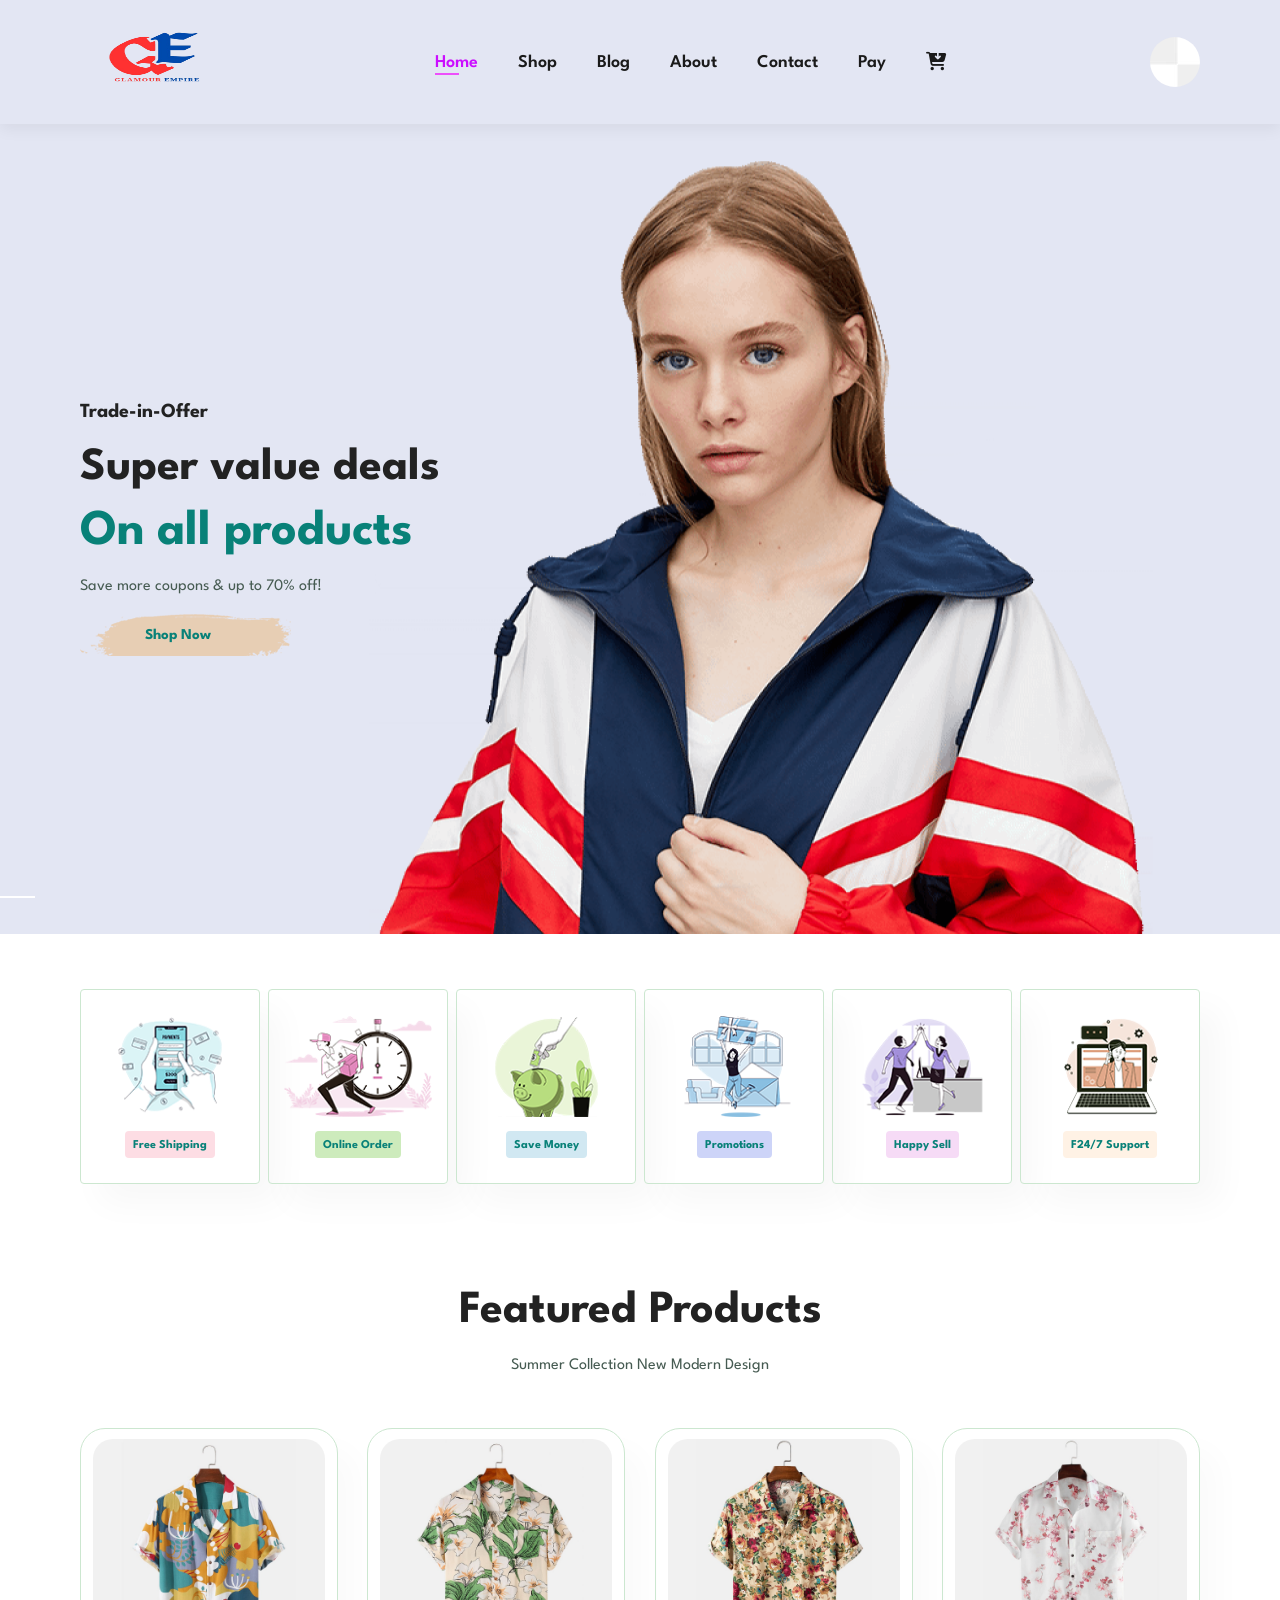
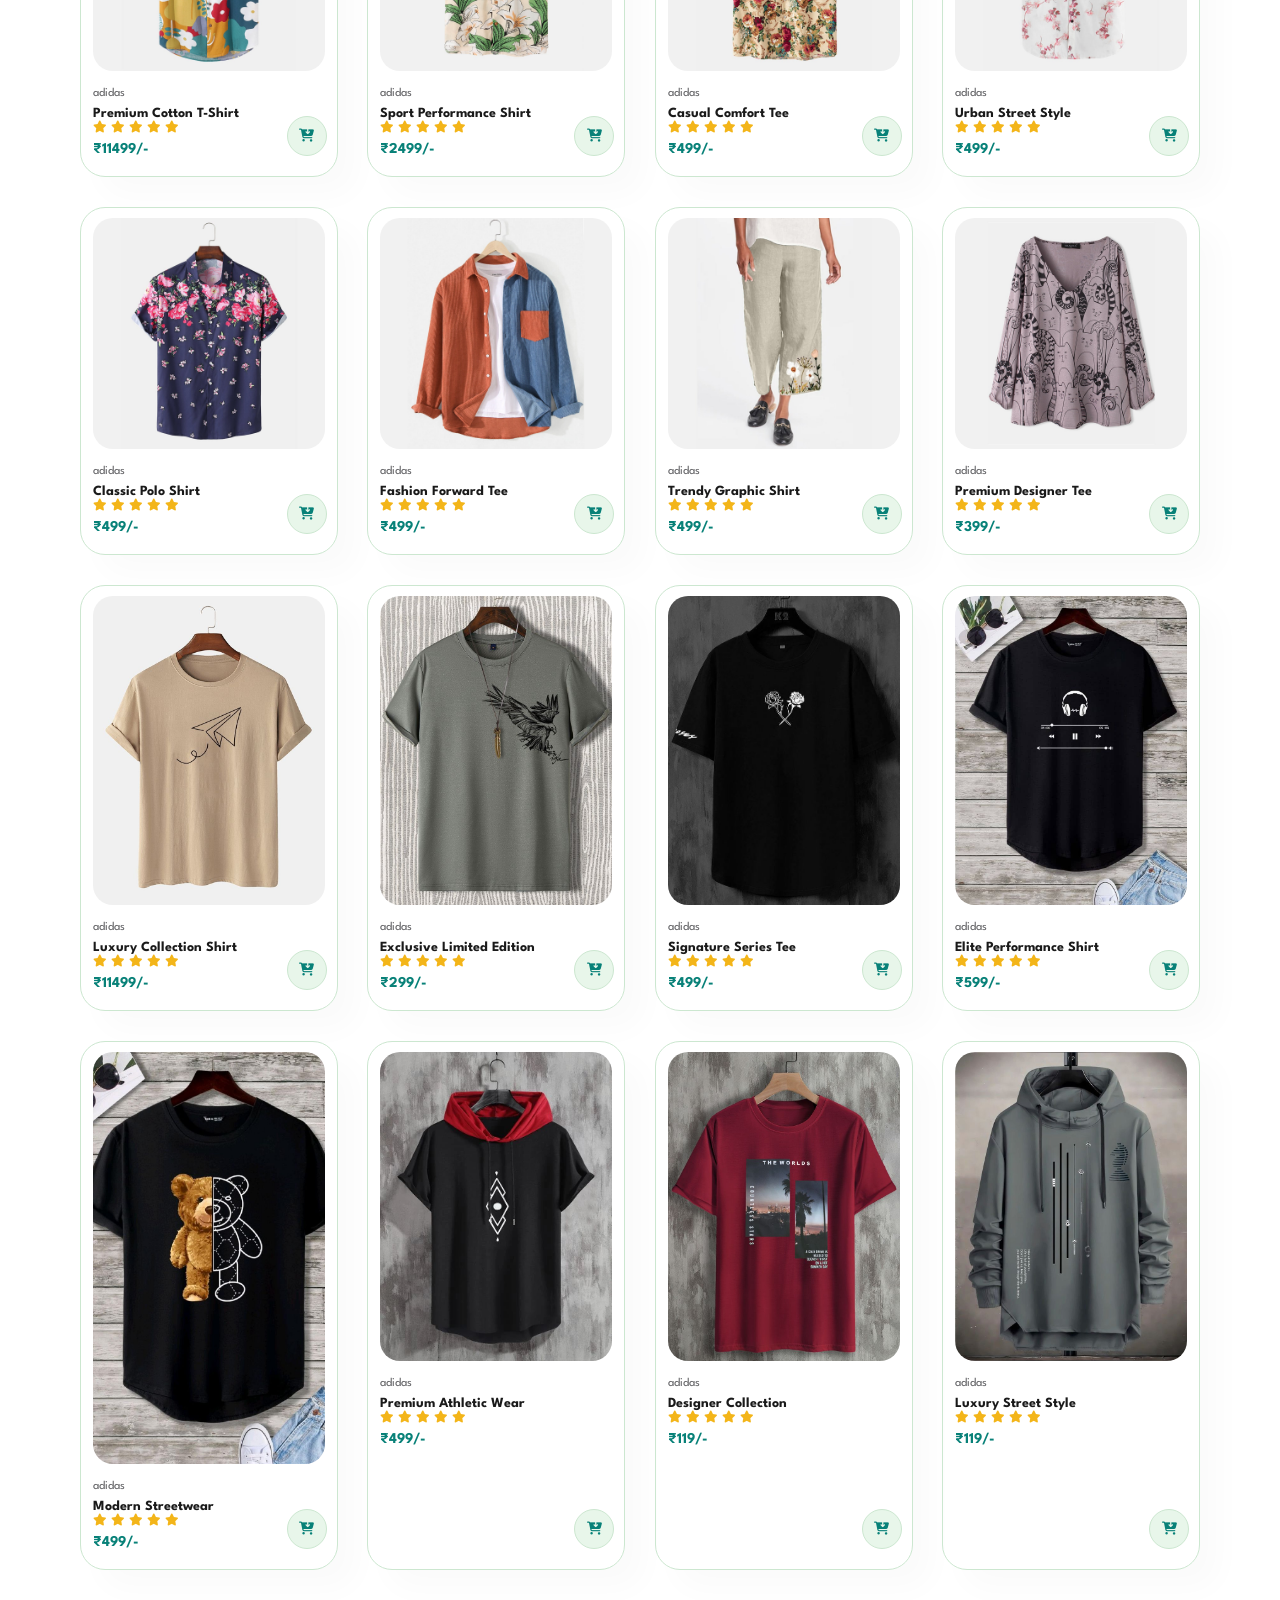
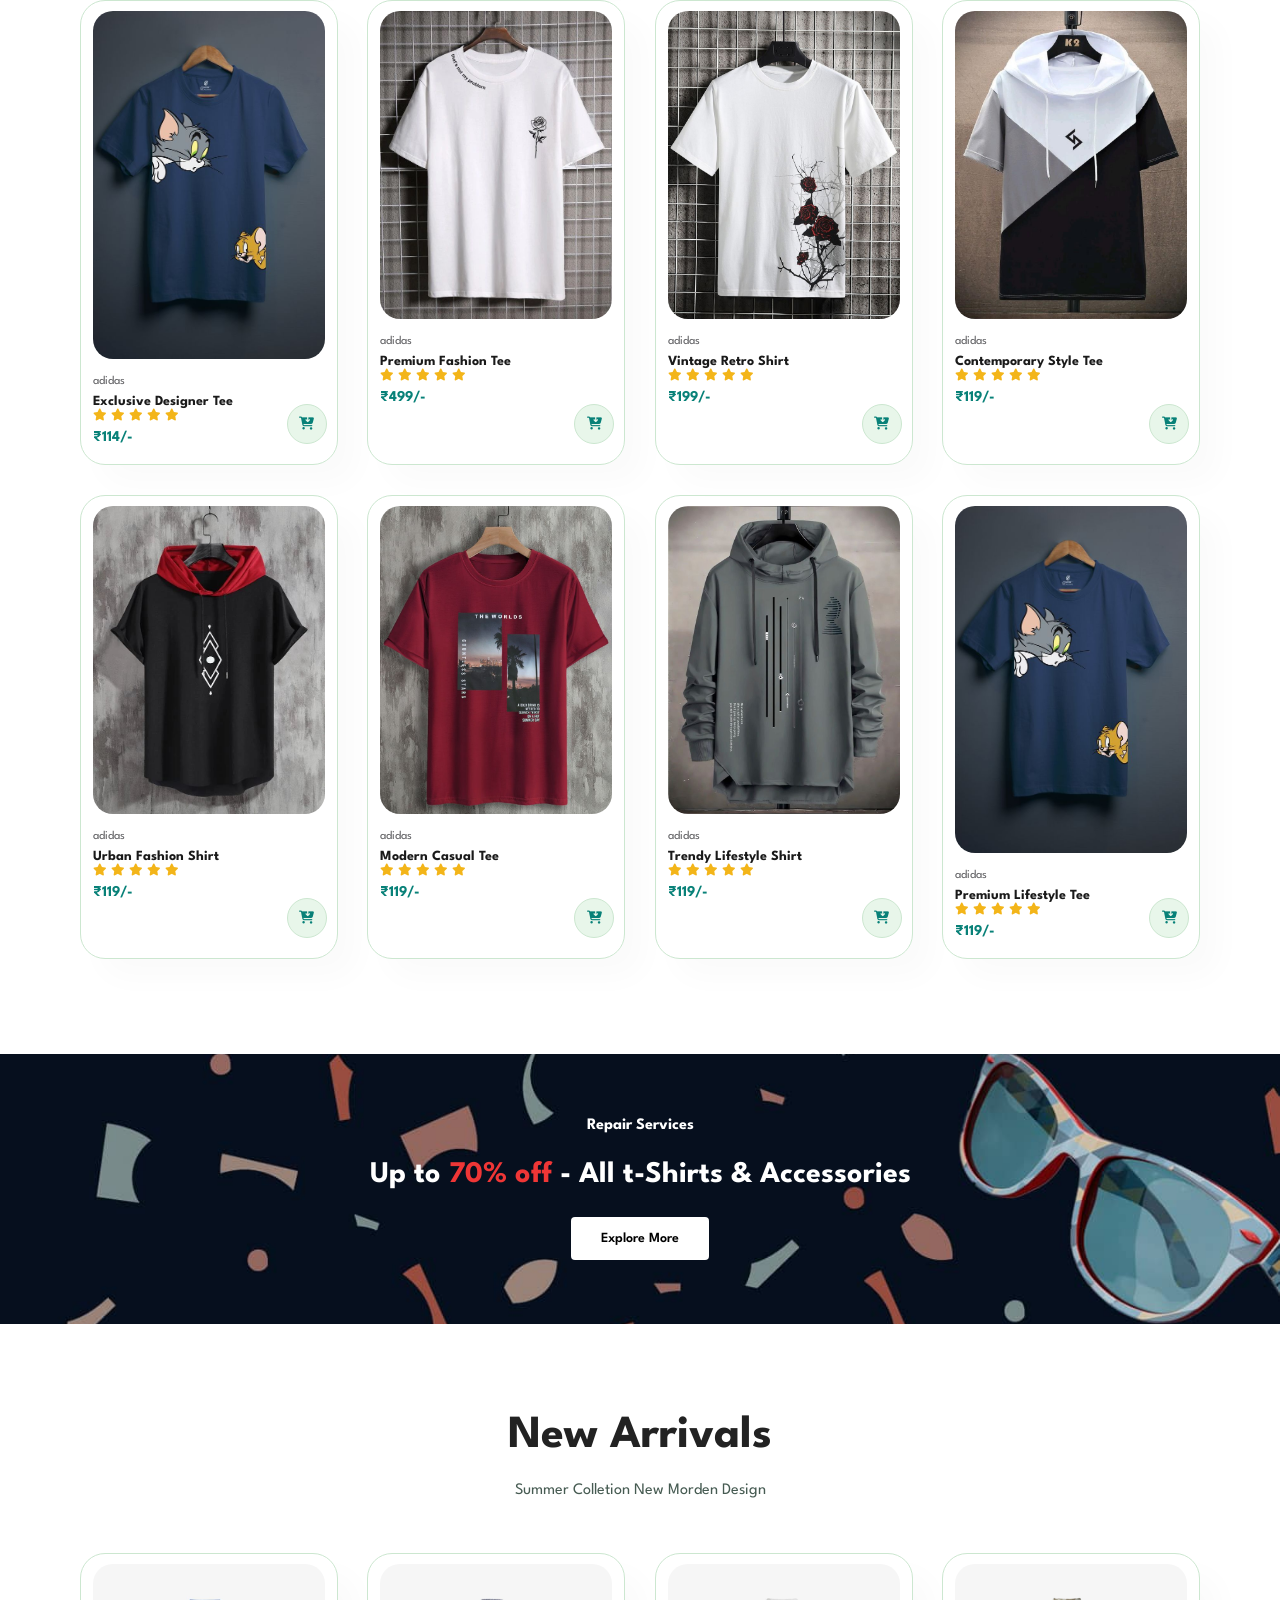
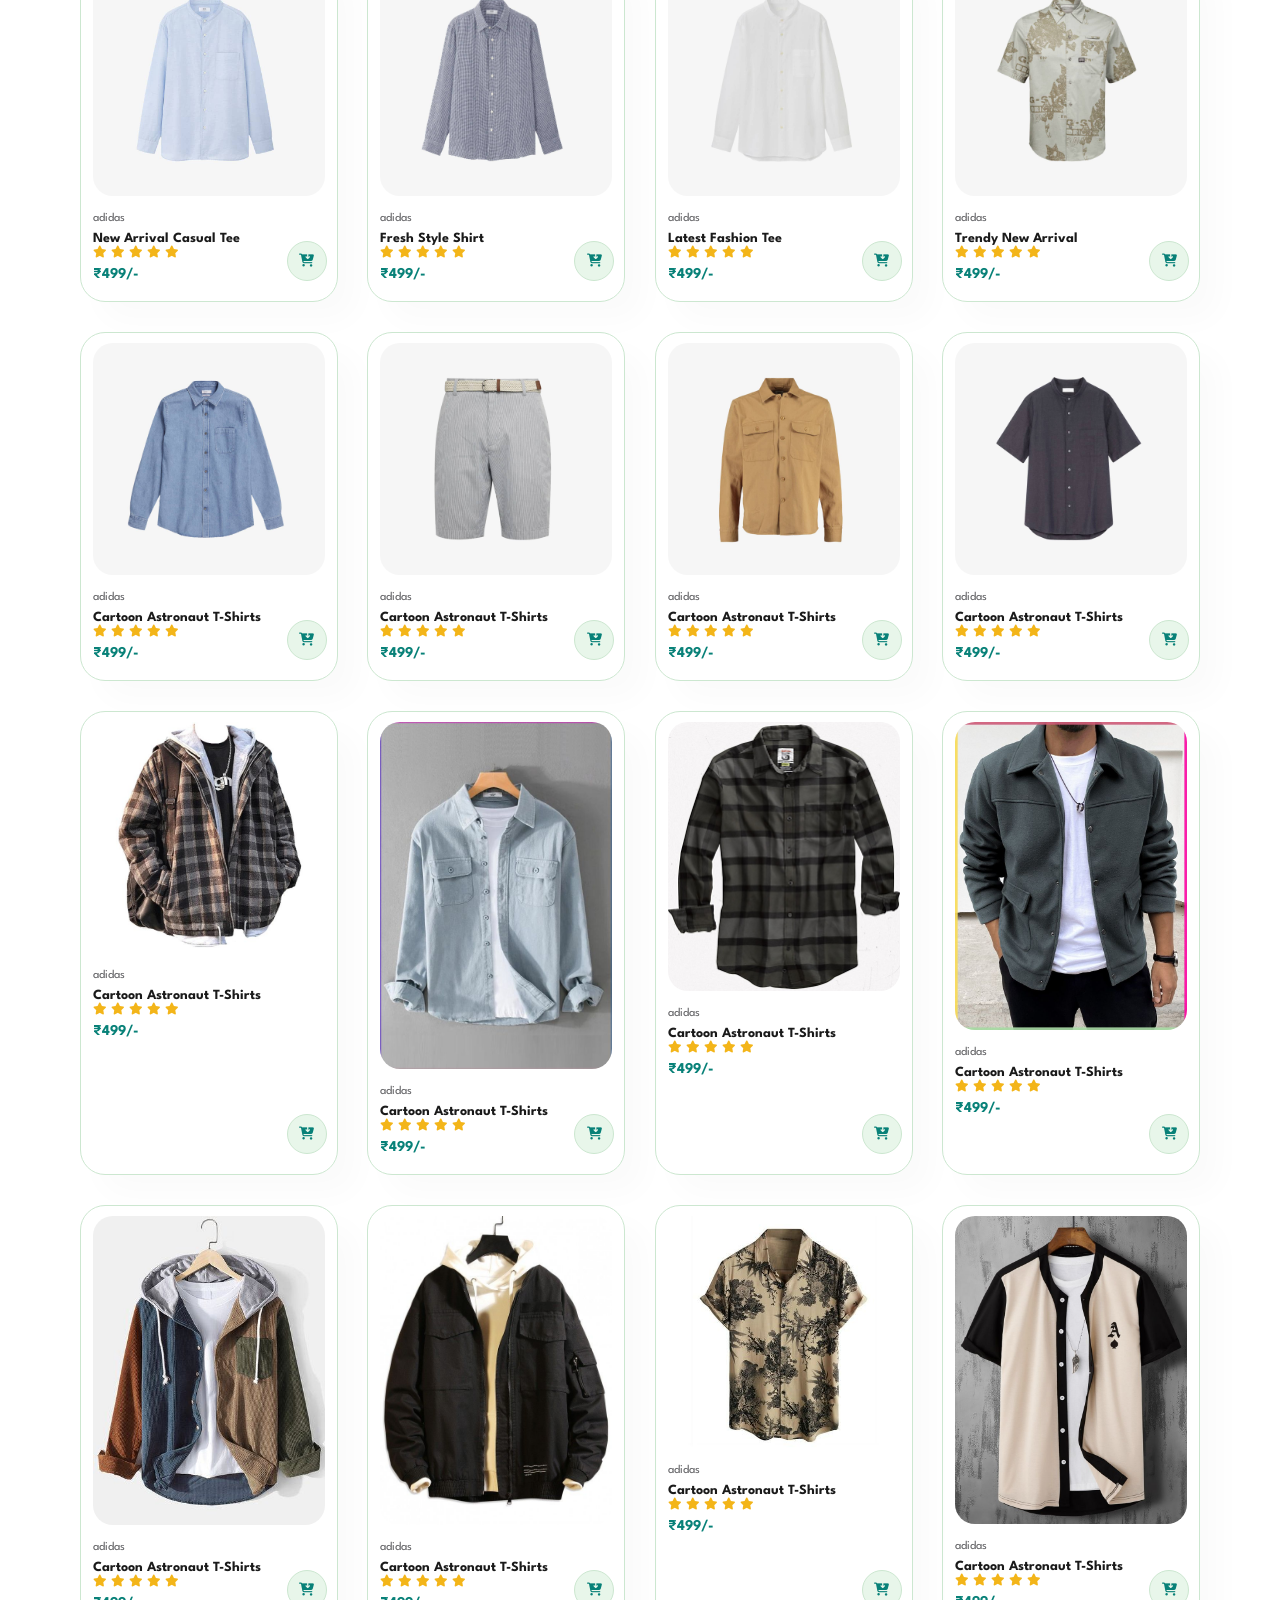
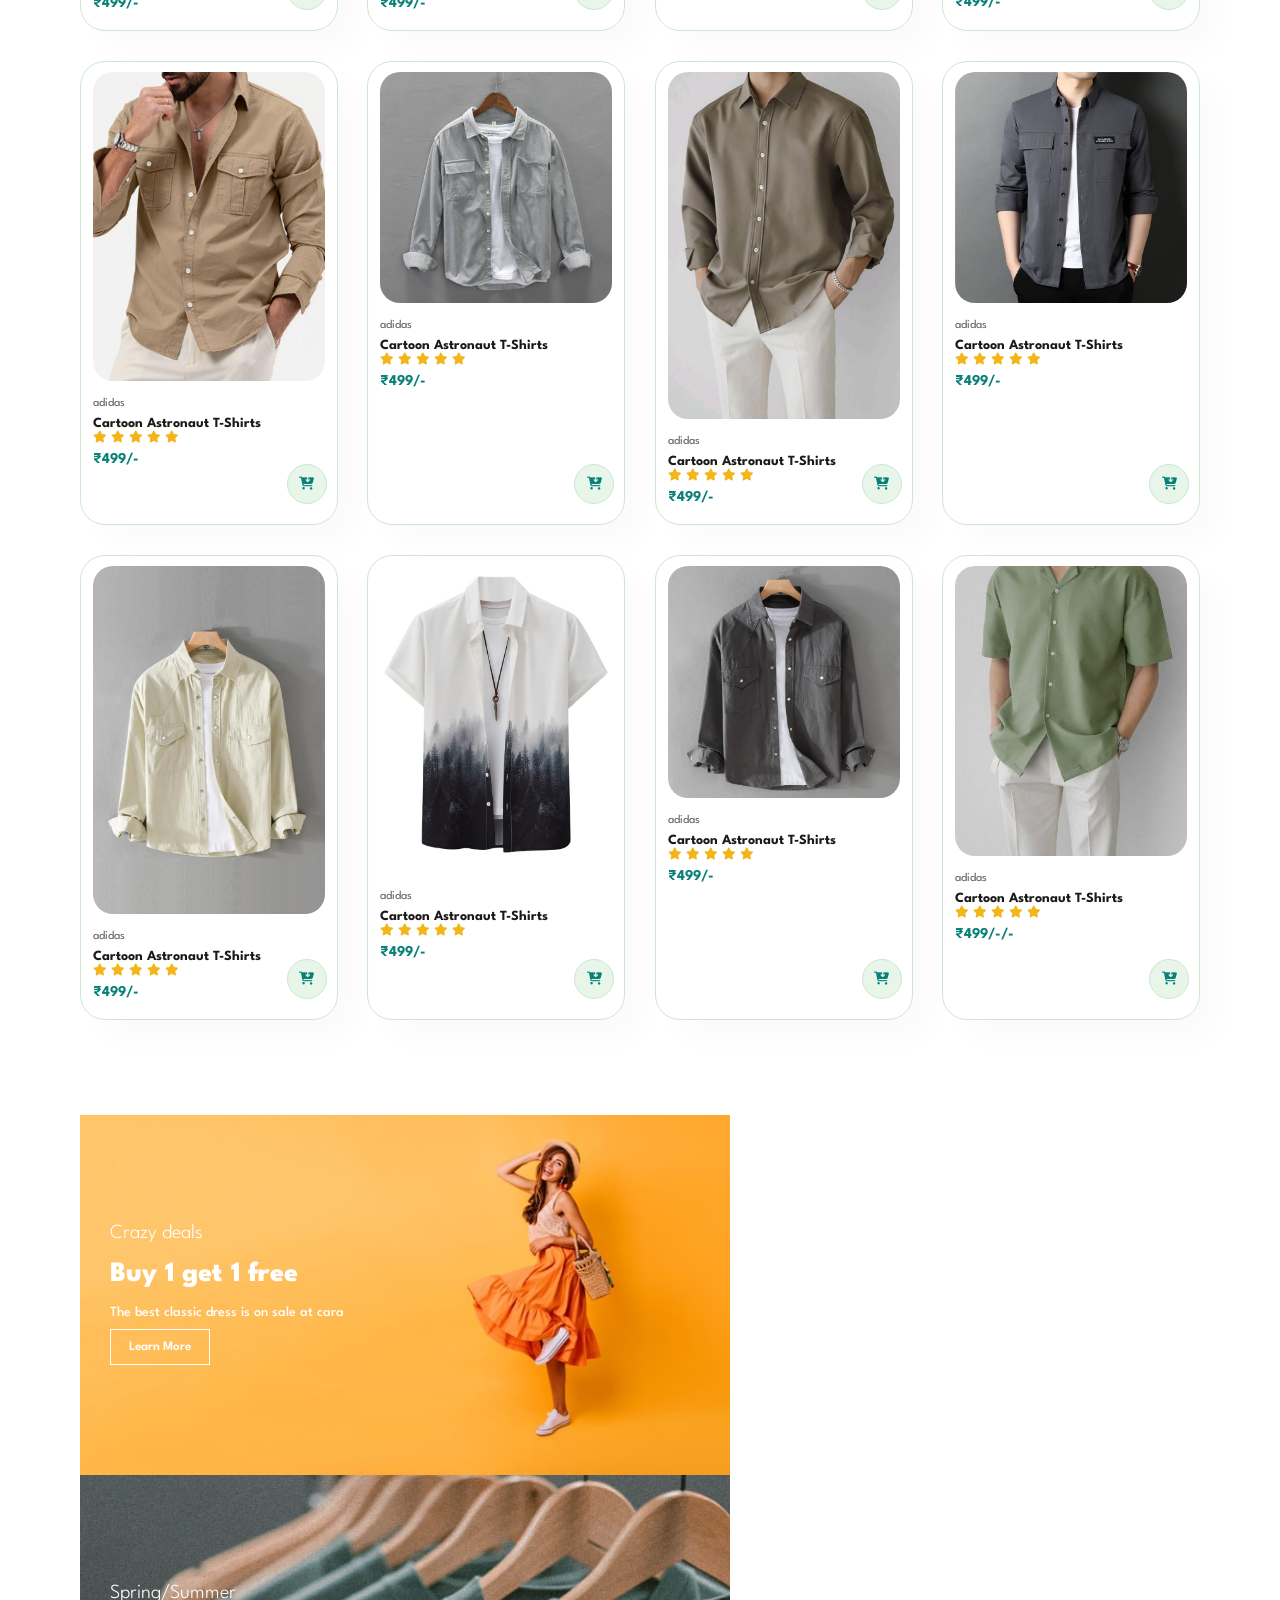
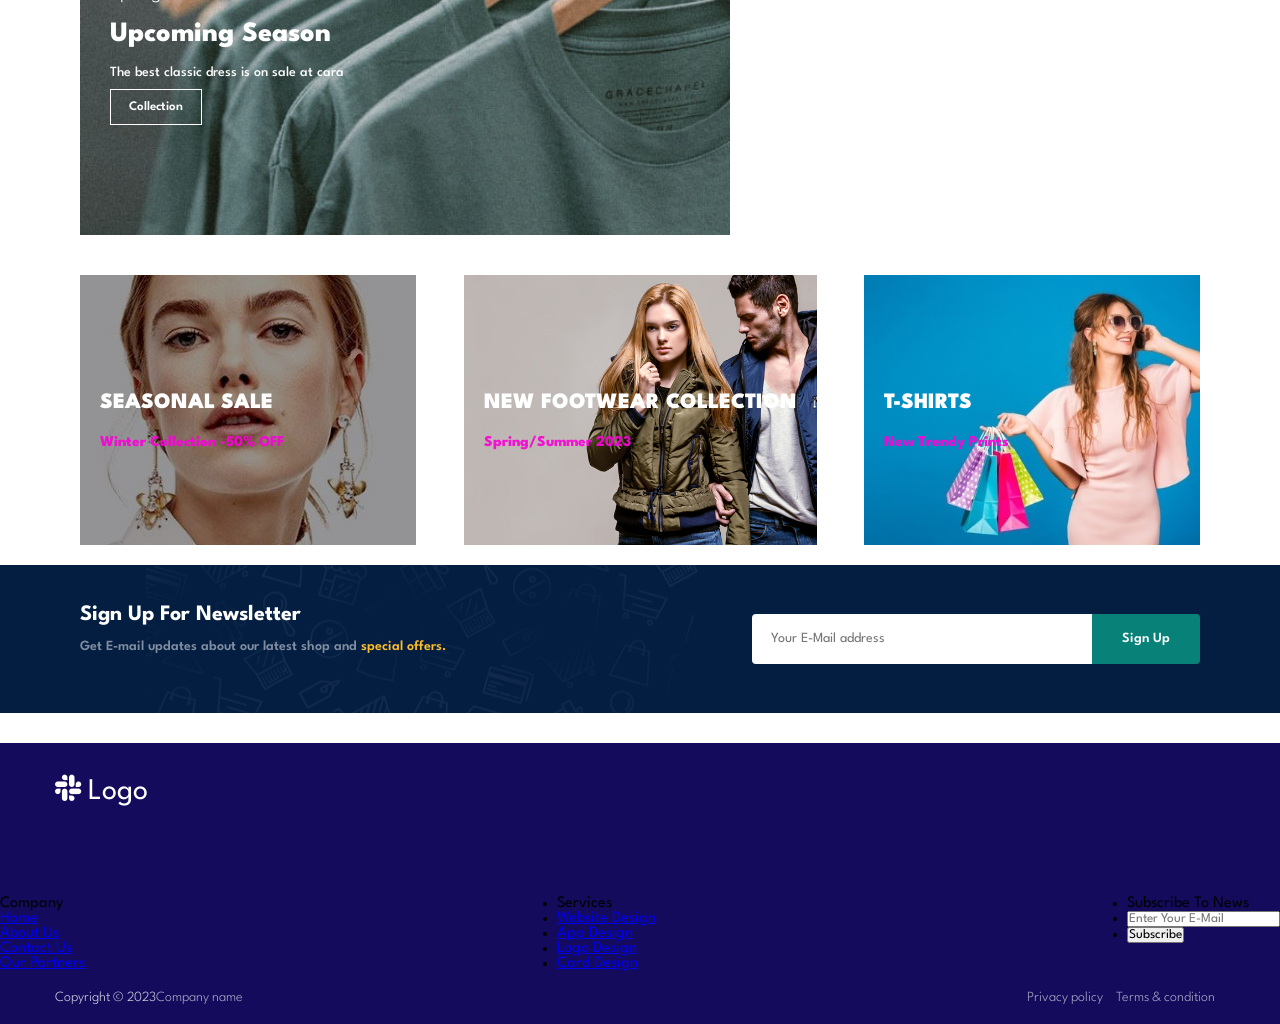
==== commit c80aa6ee: "Fix Products name and details" ====
--- a/index.html
+++ b/index.html
@@ -218,26 +218,26 @@
                         <i class="fas fa-star"></i>
                         <i class="fas fa-star"></i>
                     </div>
+                    <h4>₹399/-</h4>
+                </div>
+                <button id="cart" onclick="addToCart('Premium Designer Tee', 399, 'img/products/f8.jpg')">
+                        <i class="fa fa-cart-arrow-down" aria-hidden="true"></i>
+                    </button>
+            </div>
+            <div class="pro">
+                <img src="img/products/f9.jpeg" alt="">
+                <div class="des">
+                    <span>adidas</span>
+                    <h5>Luxury Collection Shirt</h5>
+                    <div class="star">
+                        <i class="fas fa-star"></i>
+                        <i class="fas fa-star"></i>
+                        <i class="fas fa-star"></i>
+                        <i class="fas fa-star"></i>
+                        <i class="fas fa-star"></i>
+                    </div>
                     <h4>₹11499/-</h4>
                 </div>
-                <button id="cart" onclick="addToCart('Premium Designer Tee', 11499, 'img/products/f8.jpg')">
-                        <i class="fa fa-cart-arrow-down" aria-hidden="true"></i>
-                    </button>
-            </div>
-            <div class="pro">
-                <img src="img/products/f9.jpeg" alt="">
-                <div class="des">
-                    <span>adidas</span>
-                    <h5>Luxury Collection Shirt</h5>
-                    <div class="star">
-                        <i class="fas fa-star"></i>
-                        <i class="fas fa-star"></i>
-                        <i class="fas fa-star"></i>
-                        <i class="fas fa-star"></i>
-                        <i class="fas fa-star"></i>
-                    </div>
-                    <h4>₹11499/-</h4>
-                </div>
                 <button id="cart" onclick="addToCart('Luxury Collection Shirt', 11499, 'img/products/f9.jpeg')">
                         <i class="fa fa-cart-arrow-down" aria-hidden="true"></i>
                     </button>
@@ -254,9 +254,9 @@
                         <i class="fas fa-star"></i>
                         <i class="fas fa-star"></i>
                     </div>
-                    <h4>₹11499/-</h4>
-                </div>
-                <button id="cart" onclick="addToCart('Exclusive Limited Edition', 11499, 'img/products/f10.jpeg')">
+                    <h4>₹299/-</h4>
+                </div>
+                <button id="cart" onclick="addToCart('Exclusive Limited Edition', 299, 'img/products/f10.jpeg')">
                         <i class="fa fa-cart-arrow-down" aria-hidden="true"></i>
                     </button>
             </div>
@@ -272,9 +272,9 @@
                         <i class="fas fa-star"></i>
                         <i class="fas fa-star"></i>
                     </div>
-                    <h4>₹11499/-</h4>
-                </div>
-                <button id="cart" onclick="addToCart('Signature Series Tee', 11499, 'img/products/f11.jpeg')">
+                    <h4>₹499/-</h4>
+                </div>
+                <button id="cart" onclick="addToCart('Signature Series Tee', 499, 'img/products/f11.jpeg')">
                         <i class="fa fa-cart-arrow-down" aria-hidden="true"></i>
                     </button>
             </div>
@@ -290,9 +290,9 @@
                         <i class="fas fa-star"></i>
                         <i class="fas fa-star"></i>
                     </div>
-                    <h4>₹11499/-</h4>
-                </div>
-                <button id="cart" onclick="addToCart('Elite Performance Shirt', 11499, 'img/products/f12.jpeg')">
+                    <h4>₹599/-</h4>
+                </div>
+                <button id="cart" onclick="addToCart('Elite Performance Shirt', 599, 'img/products/f12.jpeg')">
                         <i class="fa fa-cart-arrow-down" aria-hidden="true"></i>
                     </button>
             </div>
@@ -308,14 +308,14 @@
                         <i class="fas fa-star"></i>
                         <i class="fas fa-star"></i>
                     </div>
-                    <h4>₹11499/-</h4>
-                </div>
-                <button id="cart" onclick="addToCart('Modern Streetwear', 11499, 'img/products/f21.jpeg')">
-                        <i class="fa fa-cart-arrow-down" aria-hidden="true"></i>
-                    </button>
-            </div>
-            <div class="pro">
-                <img src="img/products/f14.jpeg" alt="">
+                    <h4>₹499/-</h4>
+                </div>
+                <button id="cart" onclick="addToCart('Modern Streetwear', 499, 'img/products/f21.jpeg')">
+                        <i class="fa fa-cart-arrow-down" aria-hidden="true"></i>
+                    </button>
+            </div>
+            <div class="pro">
+                <img src="img/products/f22.jpeg" alt="">
                 <div class="des">
                     <span>adidas</span>
                     <h5>Premium Athletic Wear</h5>
@@ -326,14 +326,14 @@
                         <i class="fas fa-star"></i>
                         <i class="fas fa-star"></i>
                     </div>
-                    <h4>₹11499/-</h4>
-                </div>
-                <button id="cart" onclick="addToCart('Premium Athletic Wear', 11499, 'img/products/f14.jpeg')">
-                        <i class="fa fa-cart-arrow-down" aria-hidden="true"></i>
-                    </button>
-            </div>
-            <div class="pro">
-                <img src="img/products/f15.jpeg" alt="">
+                        <h4>₹499/-</h4>
+                </div>
+                <button id="cart" onclick="addToCart('Premium Athletic Wear', 499, 'img/products/f22.jpeg')">
+                        <i class="fa fa-cart-arrow-down" aria-hidden="true"></i>
+                    </button>
+            </div>
+            <div class="pro">
+                <img src="img/products/f23.jpeg" alt="">
                 <div class="des">
                     <span>adidas</span>
                     <h5>Designer Collection</h5>
@@ -344,14 +344,14 @@
                         <i class="fas fa-star"></i>
                         <i class="fas fa-star"></i>
                     </div>
-                    <h4>₹11499/-</h4>
-                </div>
-                <button id="cart" onclick="addToCart('Designer Collection', 11499, 'img/products/f15.jpeg')">
-                        <i class="fa fa-cart-arrow-down" aria-hidden="true"></i>
-                    </button>
-            </div>
-            <div class="pro">
-                <img src="img/products/f16.jpeg" alt="">
+                    <h4>₹119/-</h4>
+                </div>
+                <button id="cart" onclick="addToCart('Designer Collection', 119, 'img/products/f23.jpeg')">
+                        <i class="fa fa-cart-arrow-down" aria-hidden="true"></i>
+                    </button>
+            </div>
+            <div class="pro">
+                <img src="img/products/f24.jpeg" alt="">
                 <div class="des">
                     <span>adidas</span>
                     <h5>Luxury Street Style</h5>
@@ -362,14 +362,14 @@
                         <i class="fas fa-star"></i>
                         <i class="fas fa-star"></i>
                     </div>
-                    <h4>₹11499/-</h4>
-                </div>
-                <button id="cart" onclick="addToCart('Luxury Street Style', 11499, 'img/products/f16.jpeg')">
-                        <i class="fa fa-cart-arrow-down" aria-hidden="true"></i>
-                    </button>
-            </div>
-            <div class="pro">
-                <img src="img/products/f17.jpeg" alt="">
+                    <h4>₹119/-</h4>
+                </div>
+                <button id="cart" onclick="addToCart('Luxury Street Style', 119, 'img/products/f24.jpeg')">
+                        <i class="fa fa-cart-arrow-down" aria-hidden="true"></i>
+                    </button>
+            </div>
+            <div class="pro">
+                <img src="img/products/f25.jpeg" alt="">
                 <div class="des">
                     <span>adidas</span>
                     <h5>Exclusive Designer Tee</h5>
@@ -380,9 +380,9 @@
                         <i class="fas fa-star"></i>
                         <i class="fas fa-star"></i>
                     </div>
-                    <h4>₹11499/-</h4>
-                </div>
-                <button id="cart" onclick="addToCart('Exclusive Designer Tee', 11499, 'img/products/f17.jpeg')">
+                    <h4>₹114/-</h4>
+                </div>
+                <button id="cart" onclick="addToCart('Exclusive Designer Tee', 114, 'img/products/f17.jpeg')">
                         <i class="fa fa-cart-arrow-down" aria-hidden="true"></i>
                     </button>
             </div>
@@ -398,9 +398,9 @@
                         <i class="fas fa-star"></i>
                         <i class="fas fa-star"></i>
                     </div>
-                    <h4>₹11499/-</h4>
-                </div>
-                <button id="cart" onclick="addToCart('Premium Fashion Tee', 11499, 'img/products/f18.jpeg')">
+                    <h4>₹499/-</h4>
+                </div>
+                <button id="cart" onclick="addToCart('Premium Fashion Tee', 499, 'img/products/f18.jpeg')">
                         <i class="fa fa-cart-arrow-down" aria-hidden="true"></i>
                     </button>
             </div>
@@ -416,9 +416,9 @@
                         <i class="fas fa-star"></i>
                         <i class="fas fa-star"></i>
                     </div>
-                    <h4>₹11499/-</h4>
-                </div>
-                <button id="cart" onclick="addToCart('Vintage Retro Shirt', 11499, 'img/products/f19.jpeg')">
+                    <h4>₹199/-</h4>
+                </div>
+                <button id="cart" onclick="addToCart('Vintage Retro Shirt', 199, 'img/products/f19.jpeg')">
                         <i class="fa fa-cart-arrow-down" aria-hidden="true"></i>
                     </button>
             </div>
@@ -434,9 +434,9 @@
                         <i class="fas fa-star"></i>
                         <i class="fas fa-star"></i>
                     </div>
-                    <h4>₹11499/-</h4>
-                </div>
-                <button id="cart" onclick="addToCart('Contemporary Style Tee', 11499, 'img/products/f20.jpeg')">
+                    <h4>₹119/-</h4>
+                </div>
+                <button id="cart" onclick="addToCart('Contemporary Style Tee', 119, 'img/products/f20.jpeg')">
                         <i class="fa fa-cart-arrow-down" aria-hidden="true"></i>
                     </button>
             </div>
@@ -452,9 +452,9 @@
                         <i class="fas fa-star"></i>
                         <i class="fas fa-star"></i>
                     </div>
-                    <h4>₹11499/-</h4>
-                </div>
-                <button id="cart" onclick="addToCart('Urban Fashion Shirt', 11499, 'img/products/f22.jpeg')">
+                    <h4>₹119/-</h4>
+                </div>
+                <button id="cart" onclick="addToCart('Urban Fashion Shirt', 119, 'img/products/f22.jpeg')">
                         <i class="fa fa-cart-arrow-down" aria-hidden="true"></i>
                     </button>
             </div>
@@ -470,9 +470,9 @@
                         <i class="fas fa-star"></i>
                         <i class="fas fa-star"></i>
                     </div>
-                    <h4>₹11499/-</h4>
-                </div>
-                <button id="cart" onclick="addToCart('Modern Casual Tee', 11499, 'img/products/f23.jpeg')">
+                    <h4>₹119/-</h4>
+                </div>
+                <button id="cart" onclick="addToCart('Modern Casual Tee', 119, 'img/products/f23.jpeg')">
                         <i class="fa fa-cart-arrow-down" aria-hidden="true"></i>
                     </button>
             </div>
@@ -488,9 +488,9 @@
                         <i class="fas fa-star"></i>
                         <i class="fas fa-star"></i>
                     </div>
-                    <h4>₹11499/-</h4>
-                </div>
-                <button id="cart" onclick="addToCart('Trendy Lifestyle Shirt', 11499, 'img/products/f24.jpeg')">
+                    <h4>₹119/-</h4>
+                </div>
+                <button id="cart" onclick="addToCart('Trendy Lifestyle Shirt', 119, 'img/products/f24.jpeg')">
                         <i class="fa fa-cart-arrow-down" aria-hidden="true"></i>
                     </button>
             </div>
@@ -506,9 +506,9 @@
                         <i class="fas fa-star"></i>
                         <i class="fas fa-star"></i>
                     </div>
-                    <h4>₹11499/-</h4>
-                </div>
-                <button id="cart" onclick="addToCart('Premium Lifestyle Tee', 11499, 'img/products/f25.jpeg')">
+                    <h4>₹119/-</h4>
+                </div>
+                <button id="cart" onclick="addToCart('Premium Lifestyle Tee', 119, 'img/products/f25.jpeg')">
                         <i class="fa fa-cart-arrow-down" aria-hidden="true"></i>
                     </button>
             </div>
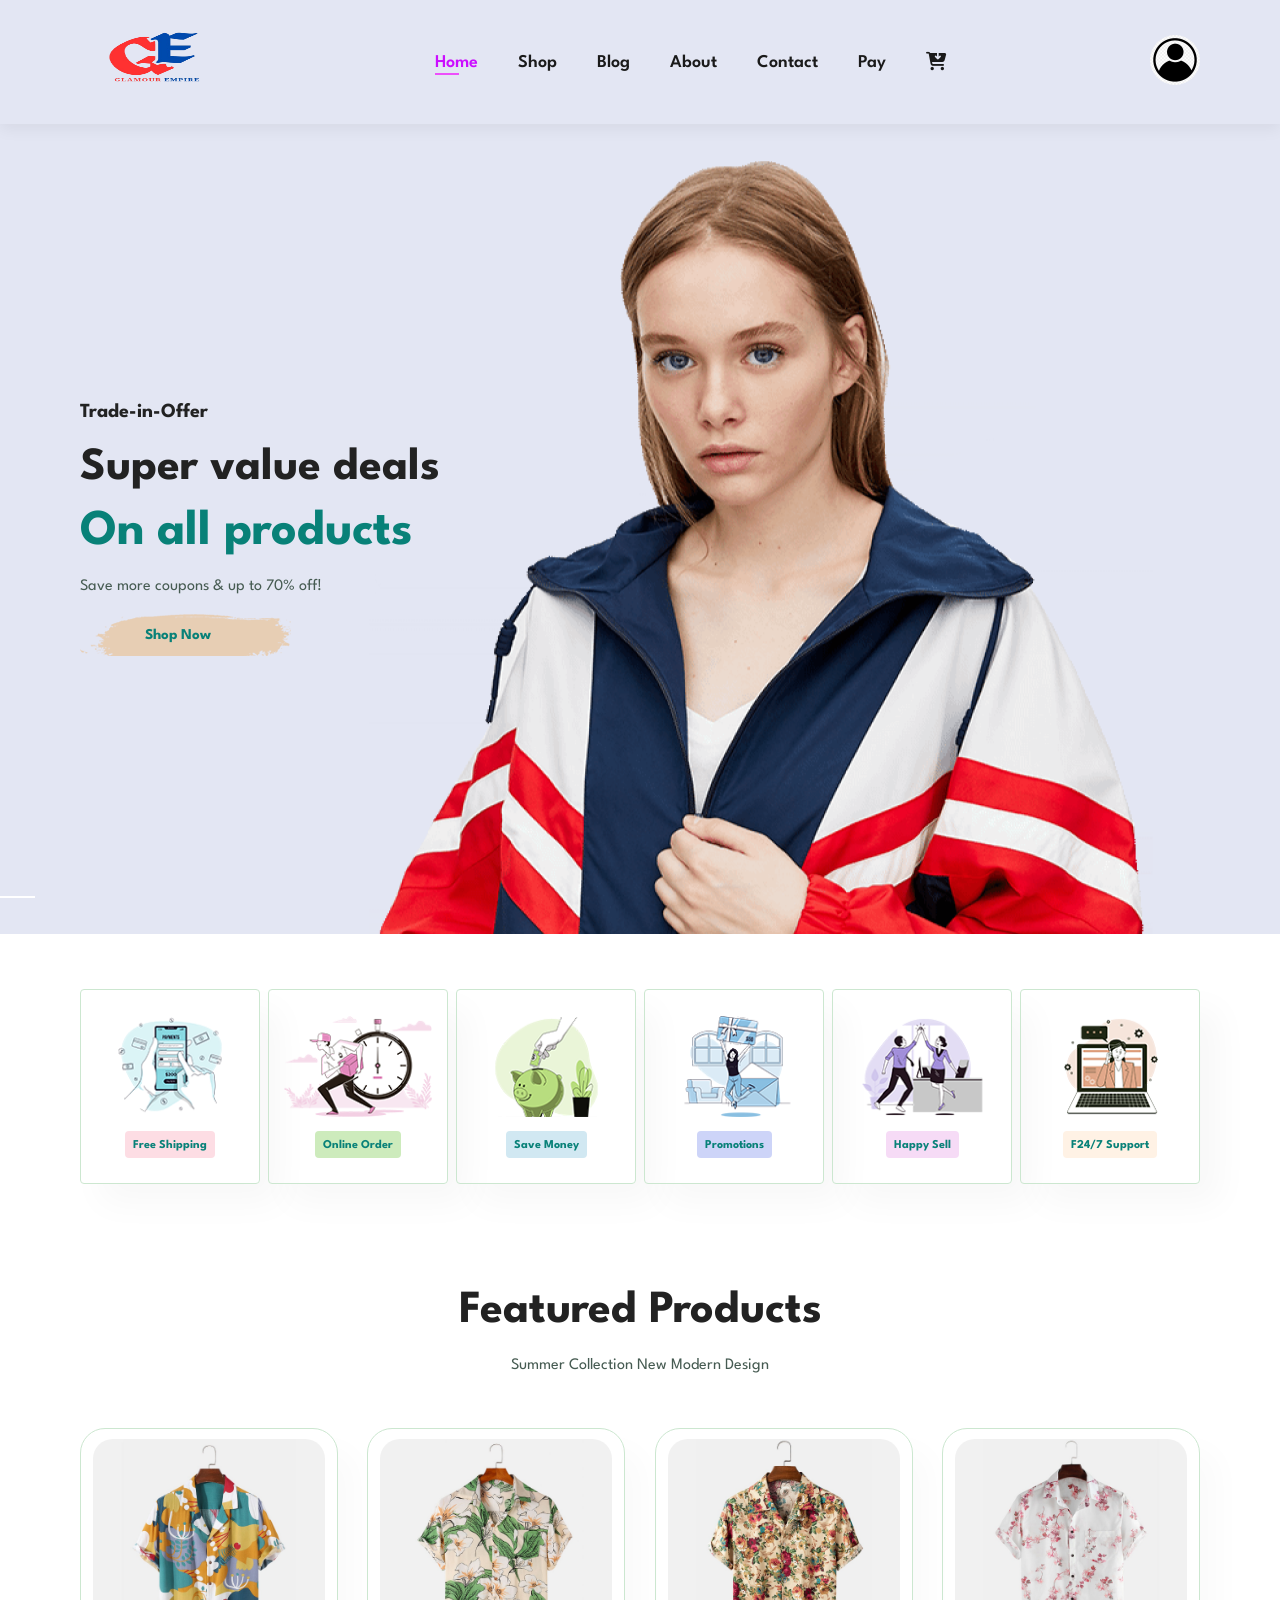
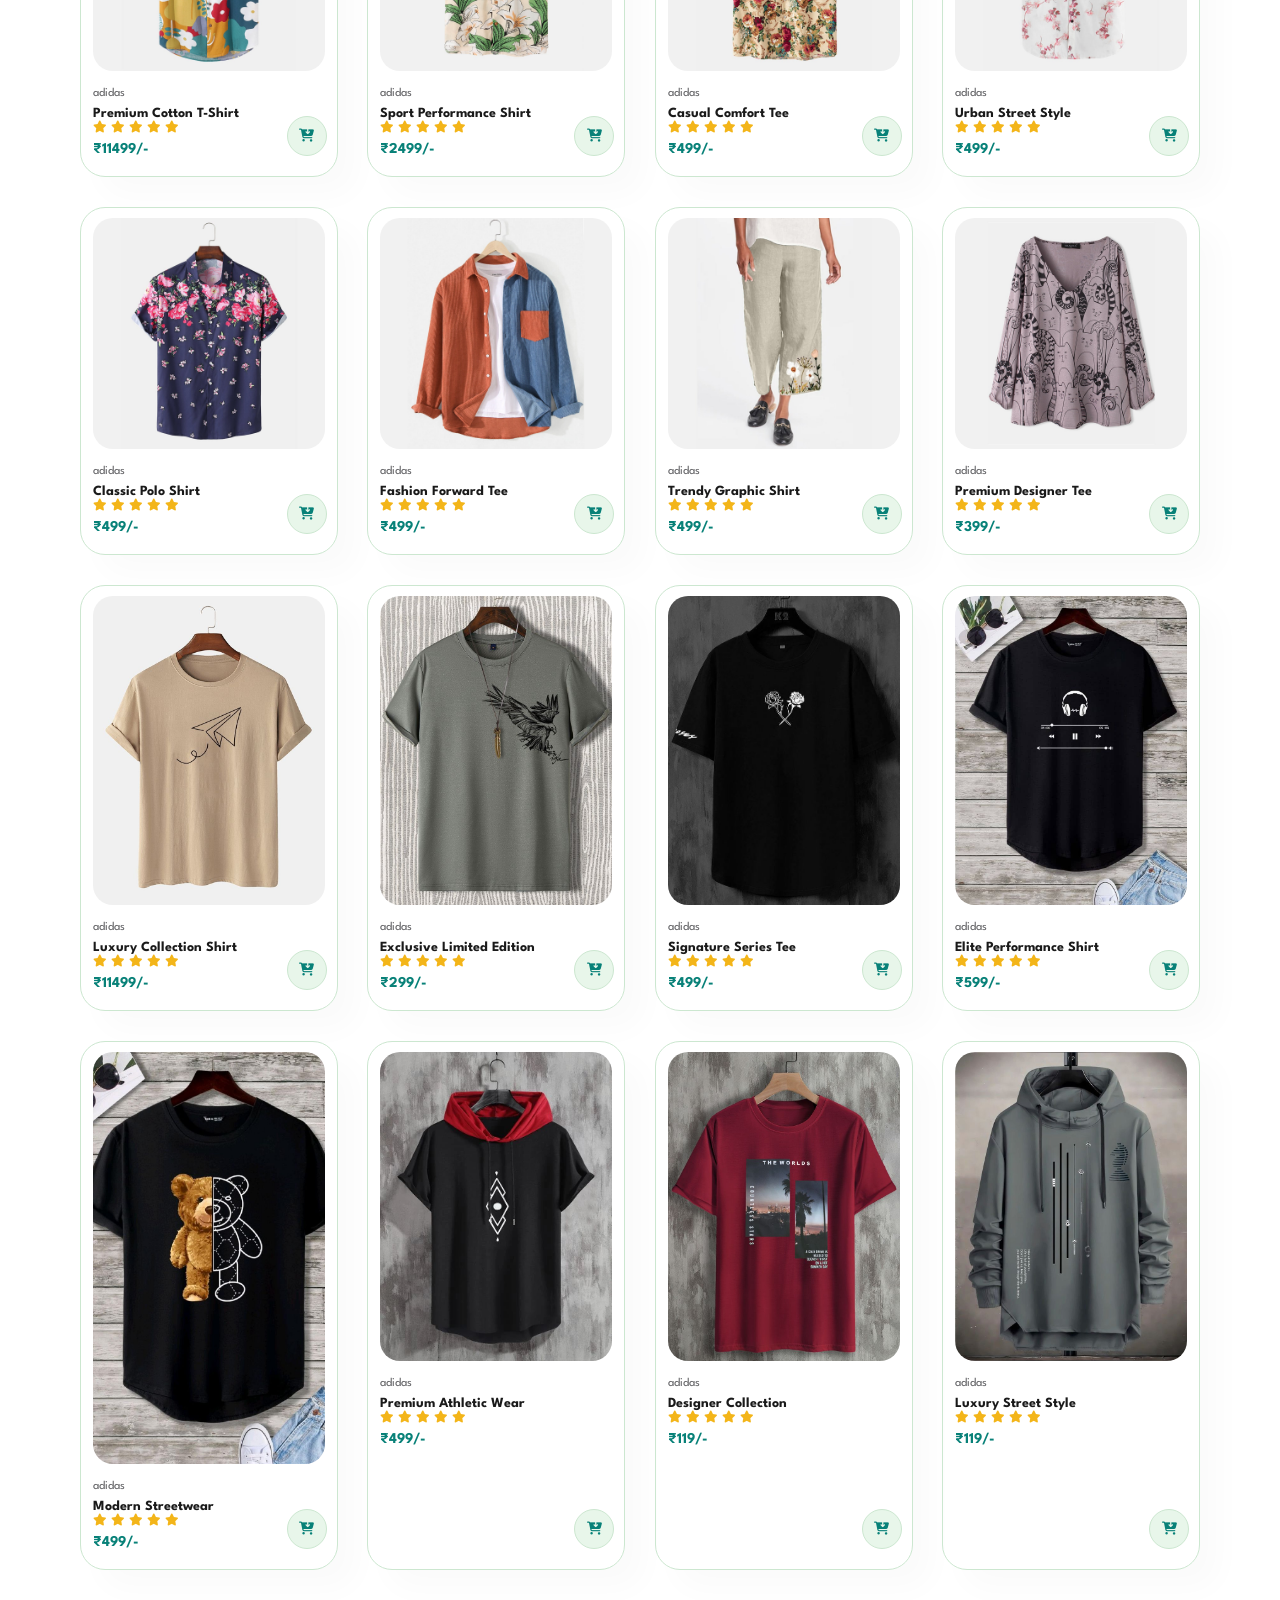
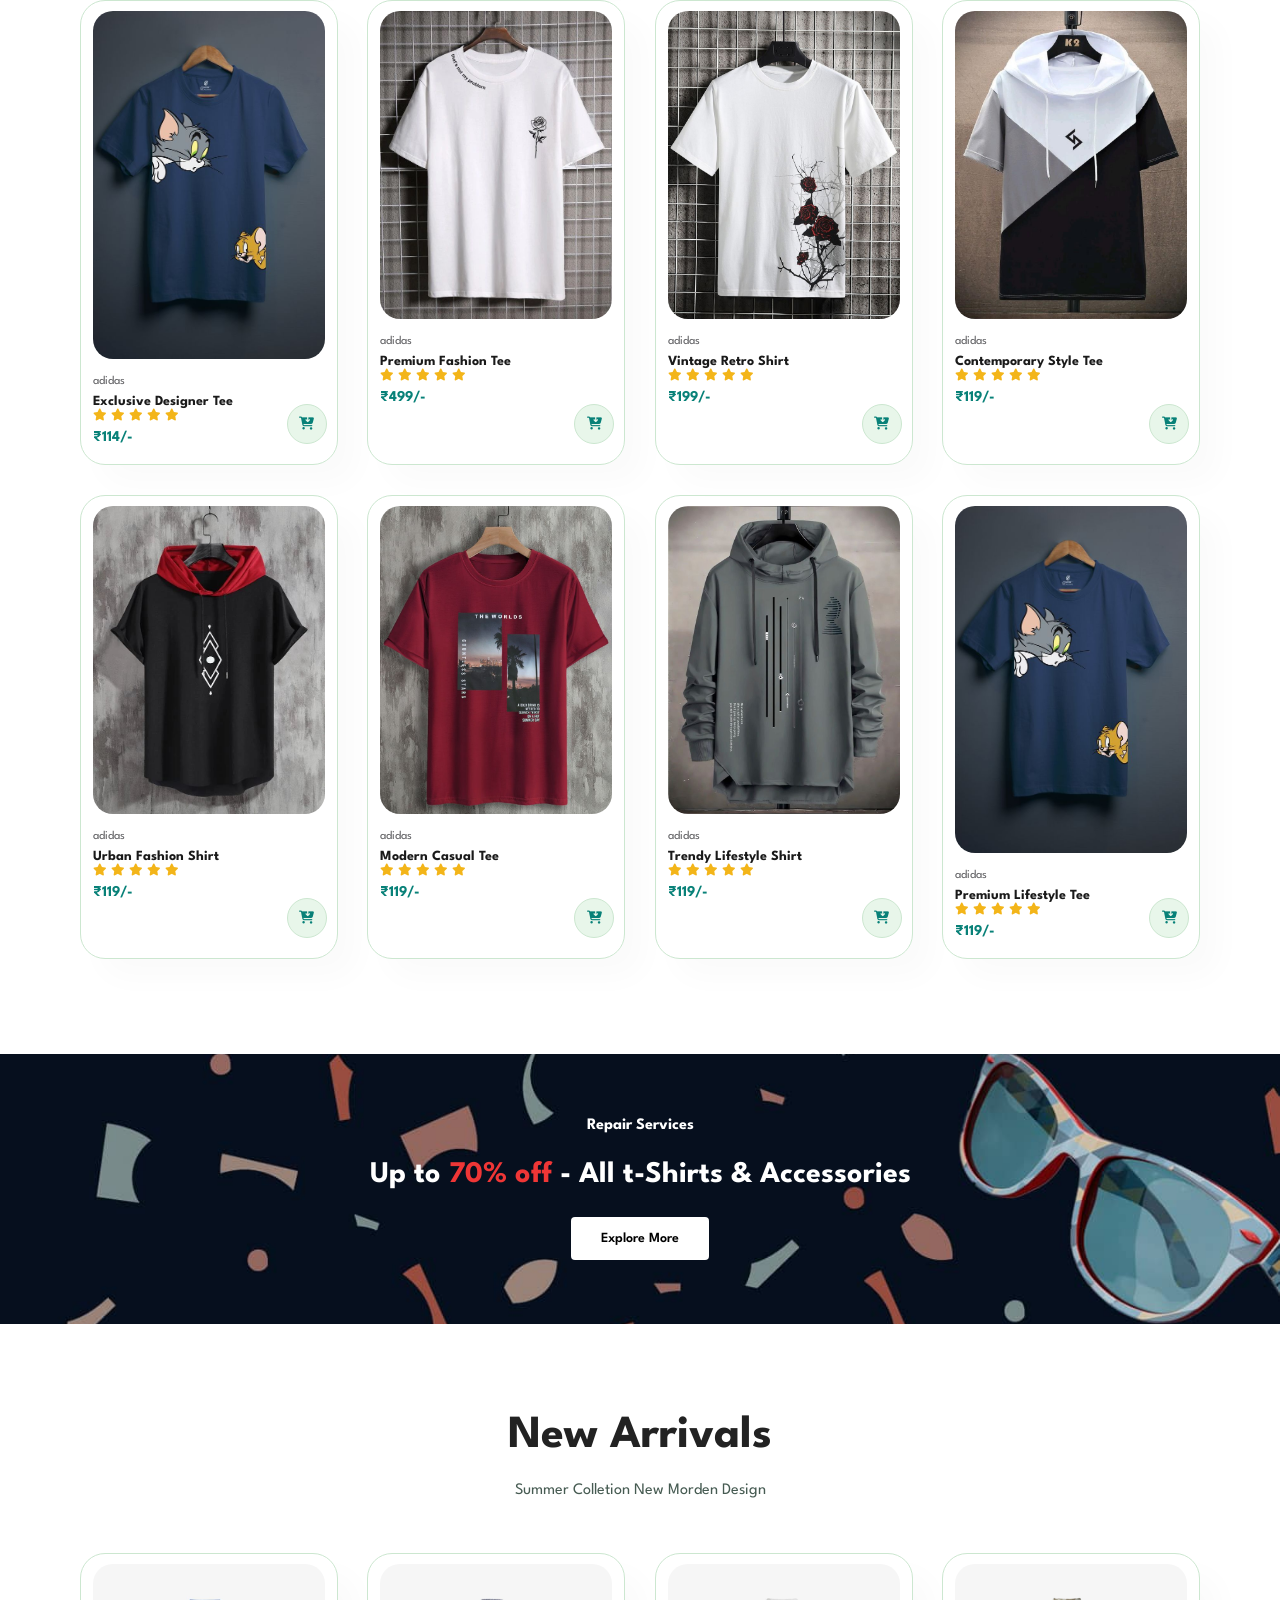
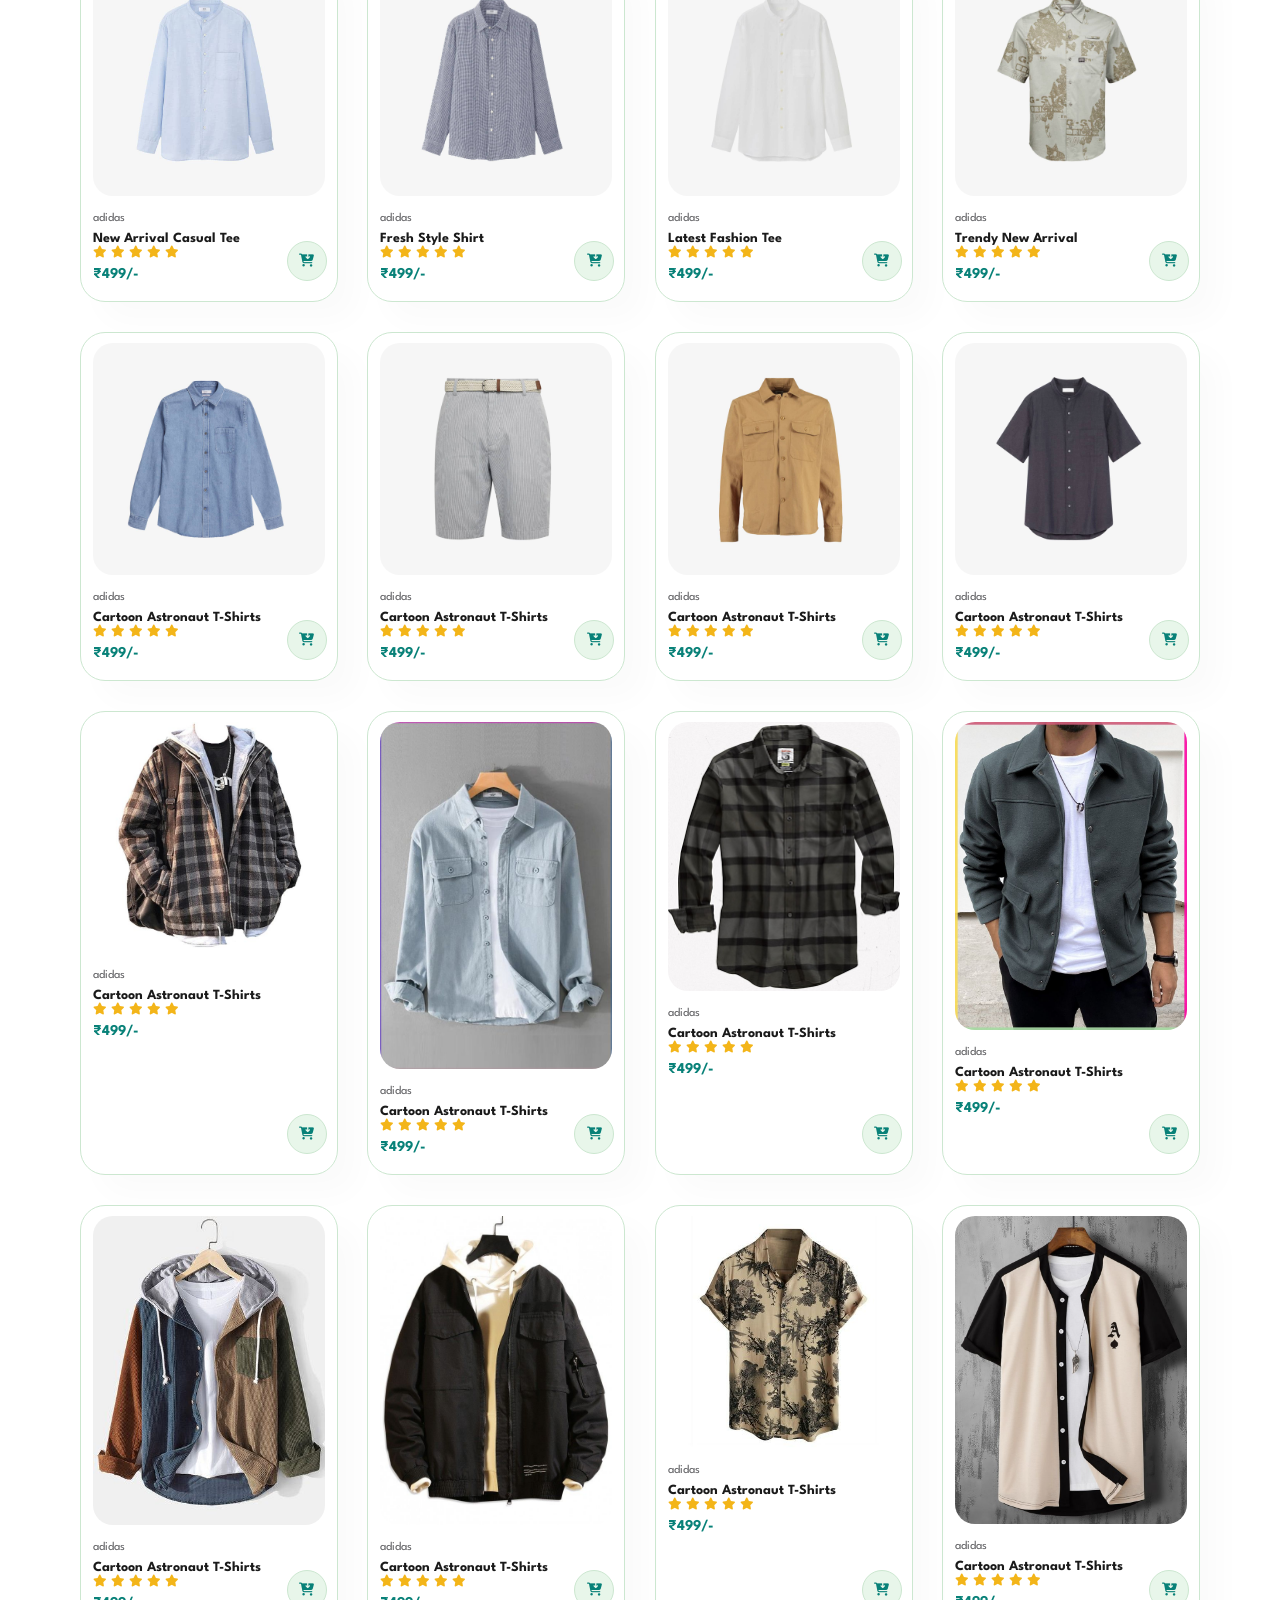
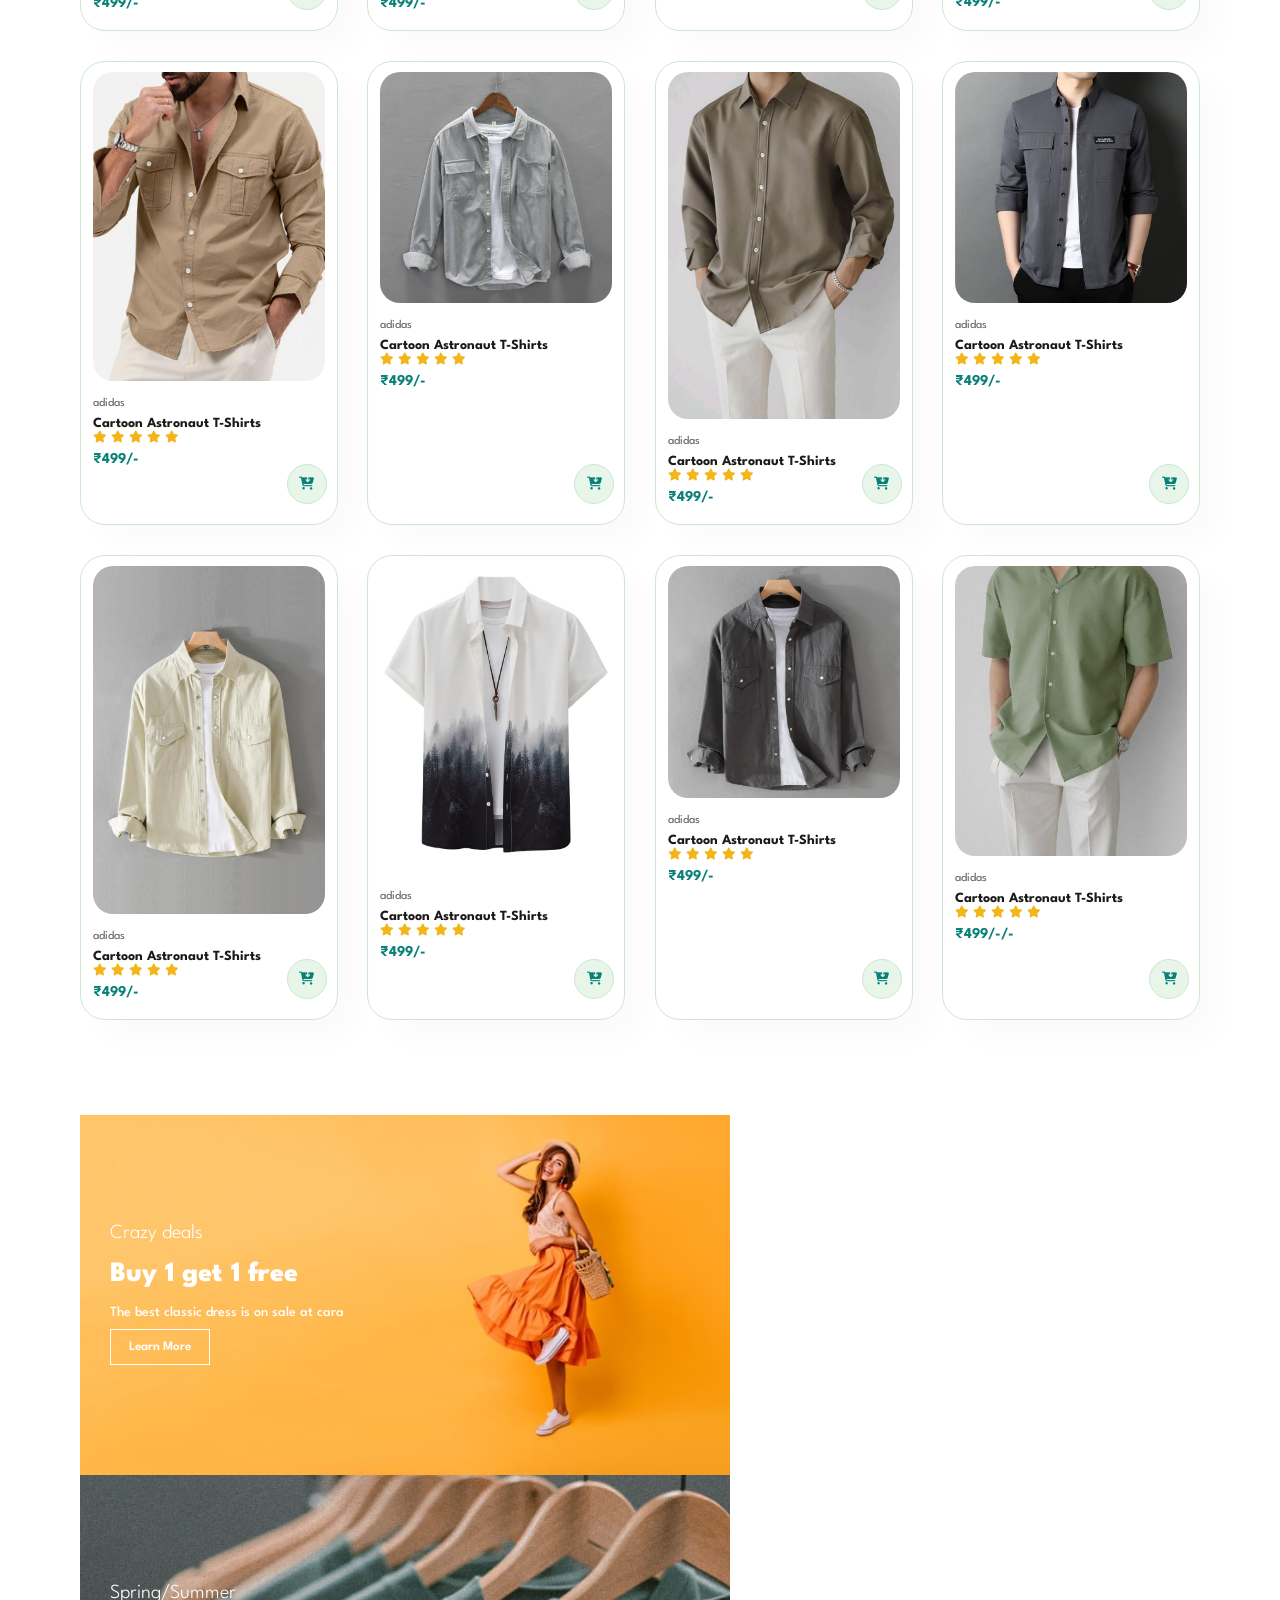
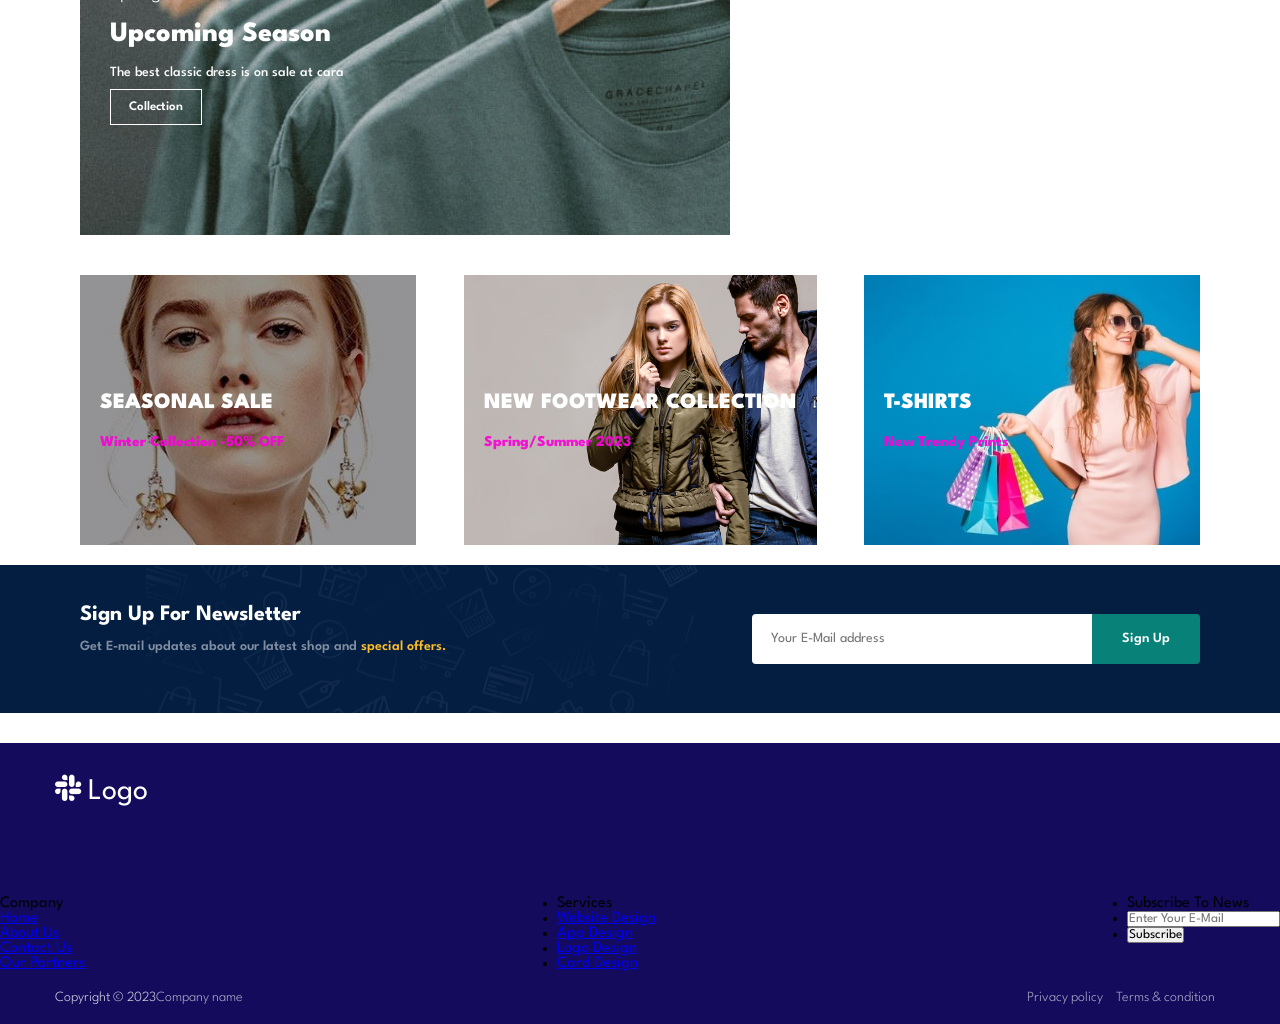
==== commit 4d3e2544: "Added Some Features to the Website" ====
--- a/index.html
+++ b/index.html
@@ -31,7 +31,7 @@
         </div>
 
         <div>
-            <Button id="login"><a href="login/Login UI.html"></a></Button>
+            <button id="login" onclick="window.location.href='login/Login UI.html'"></button>
         </div>
 
     </section>
--- a/style.css
+++ b/style.css
@@ -125,9 +125,21 @@
 
 #login{
     border-radius: 50%;
-    padding: 25px;
+    padding: 0;
     border: none;
     background-image: url("login/image.png");
+    background-size: cover;
+    background-position: center;
+    background-repeat: no-repeat;
+    width: 50px;
+    height: 50px;
+    cursor: pointer;
+    transition: all 0.3s ease;
+}
+
+#login:hover {
+    transform: scale(1.1);
+    box-shadow: 0 4px 8px rgba(0, 0, 0, 0.2);
 }
 
 /* Home Page */
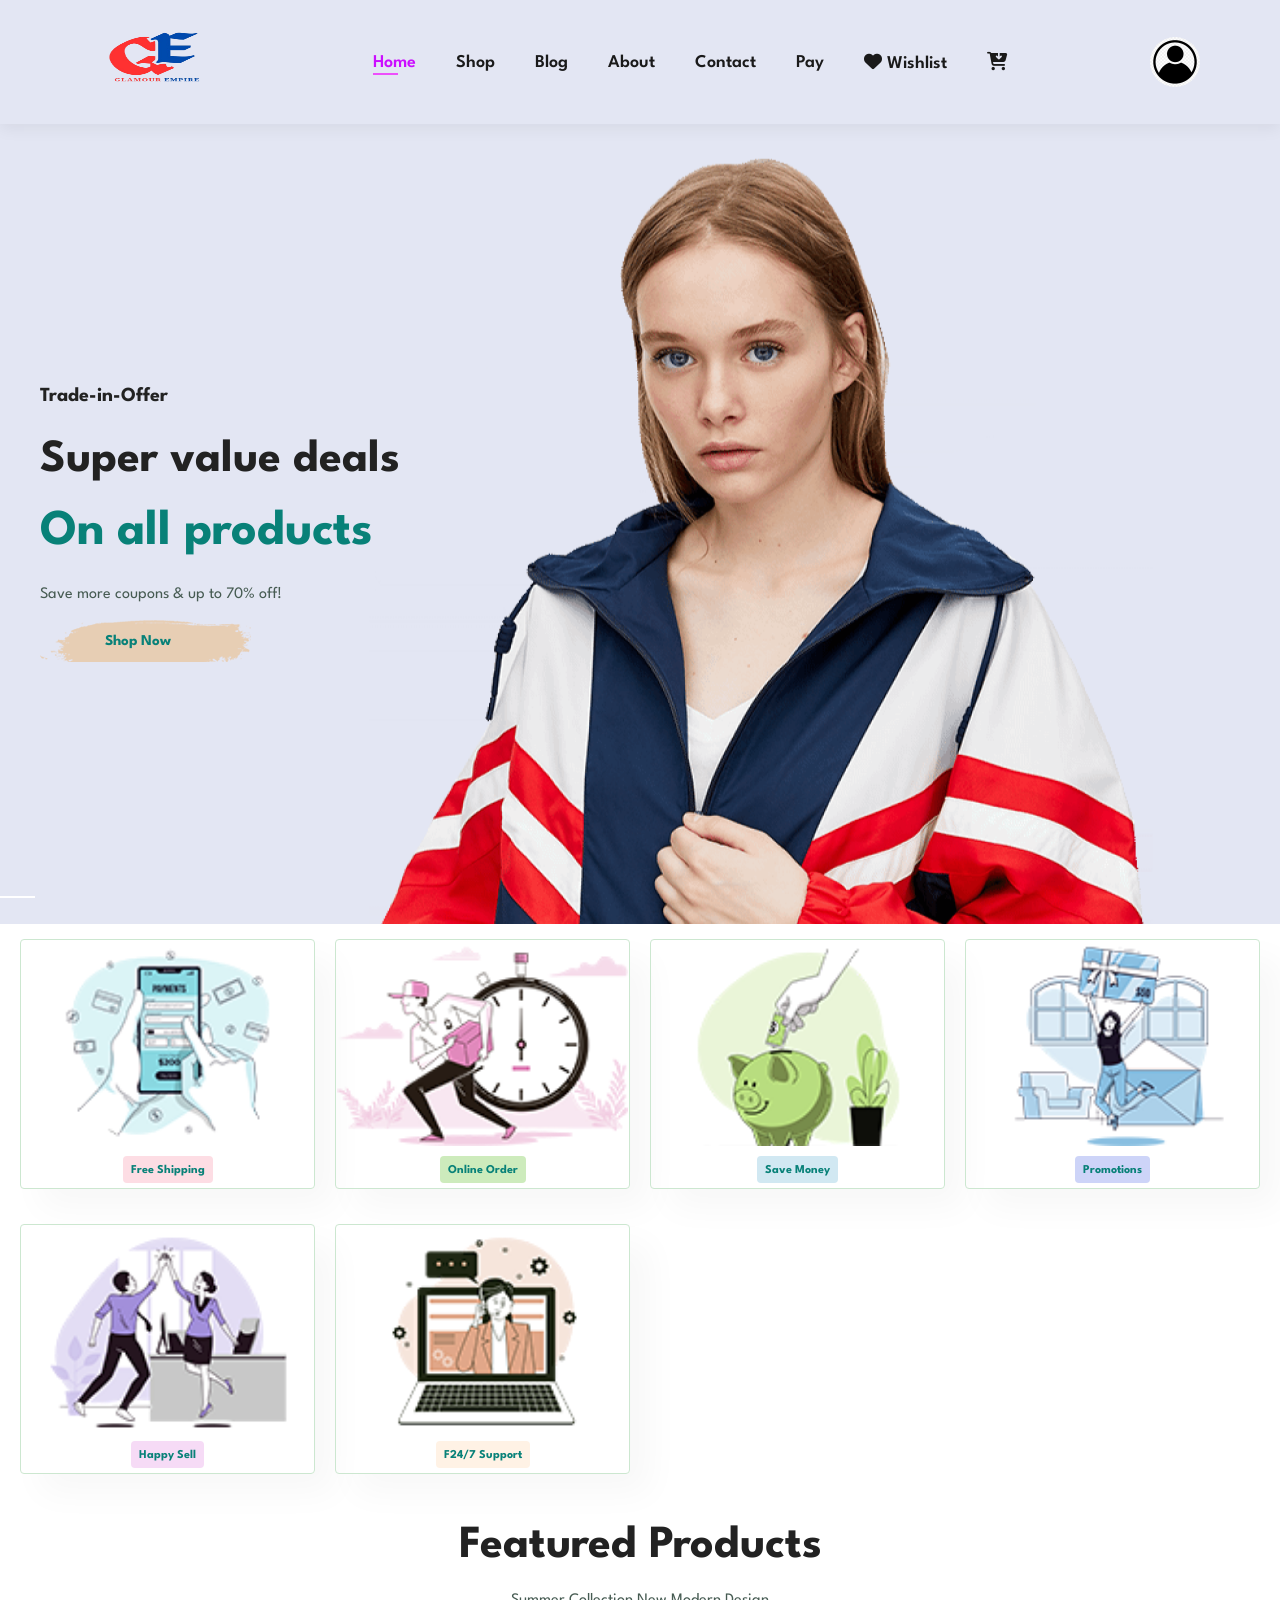
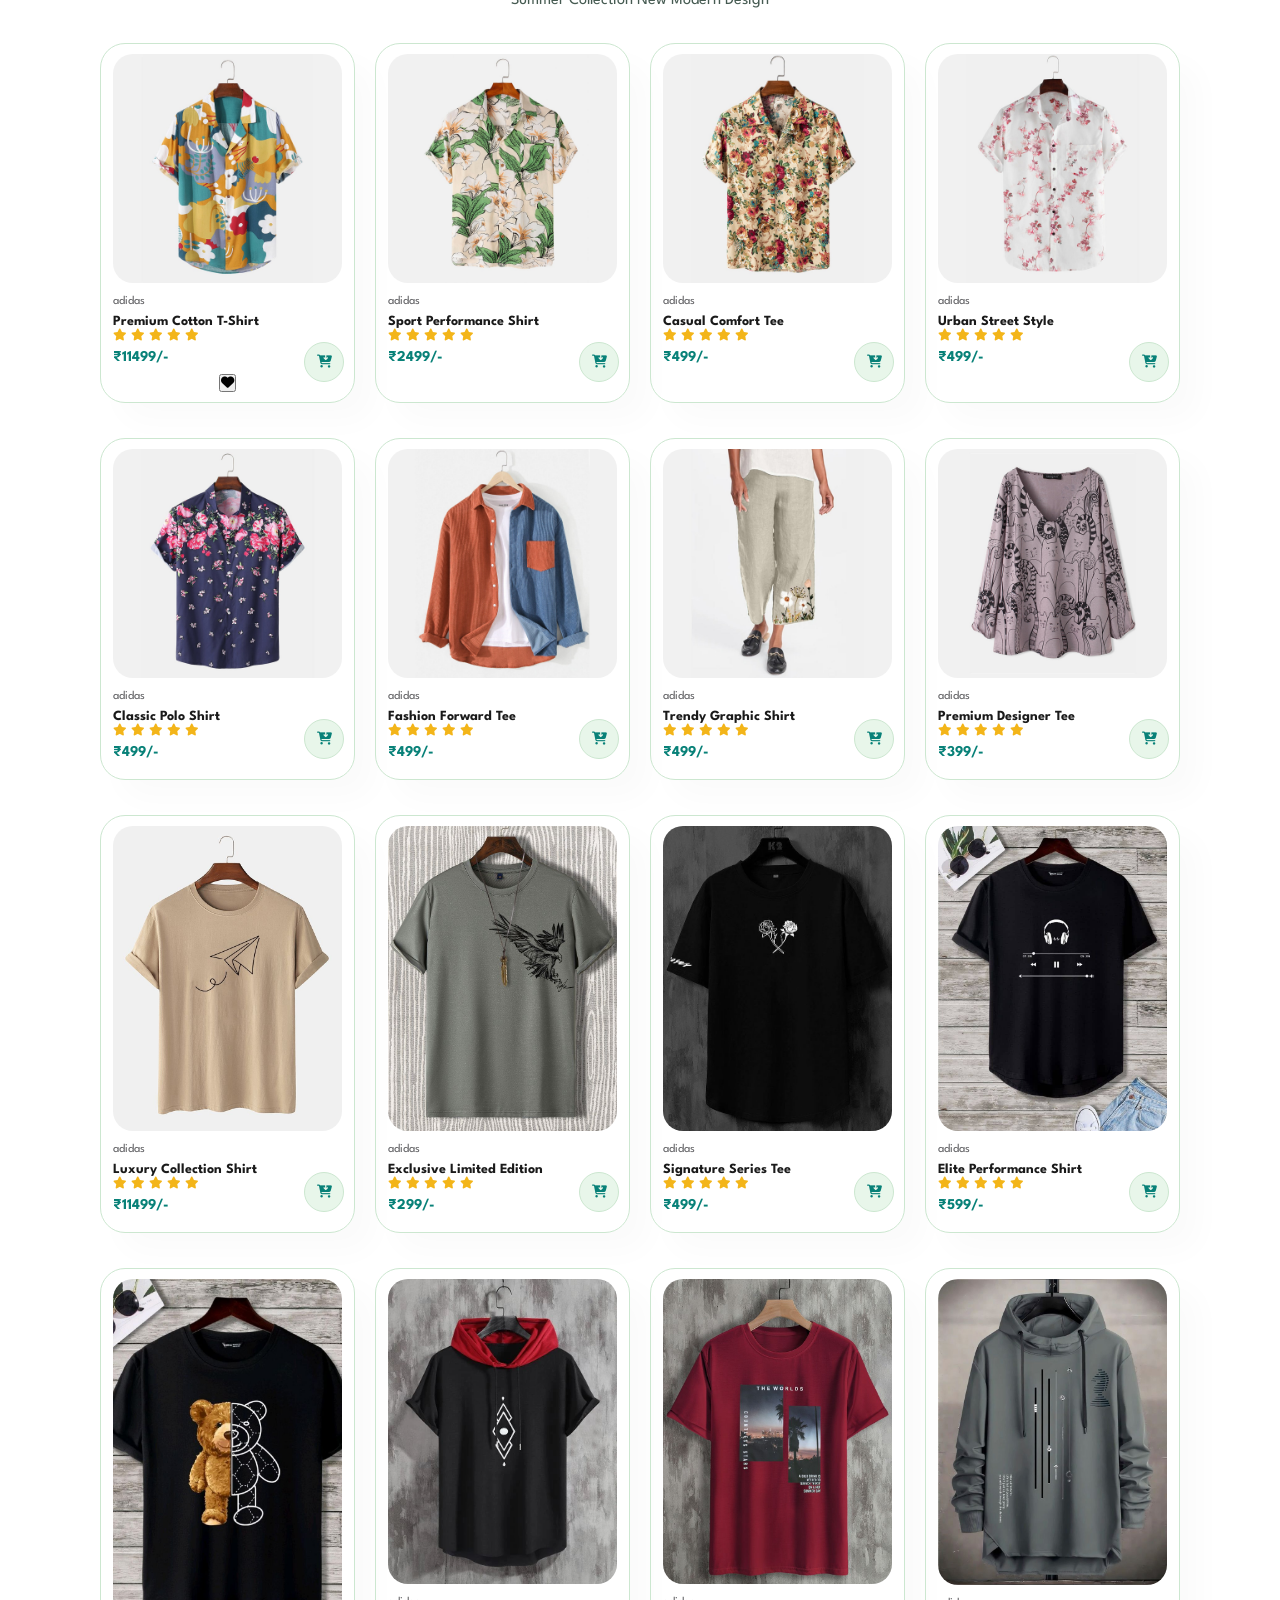
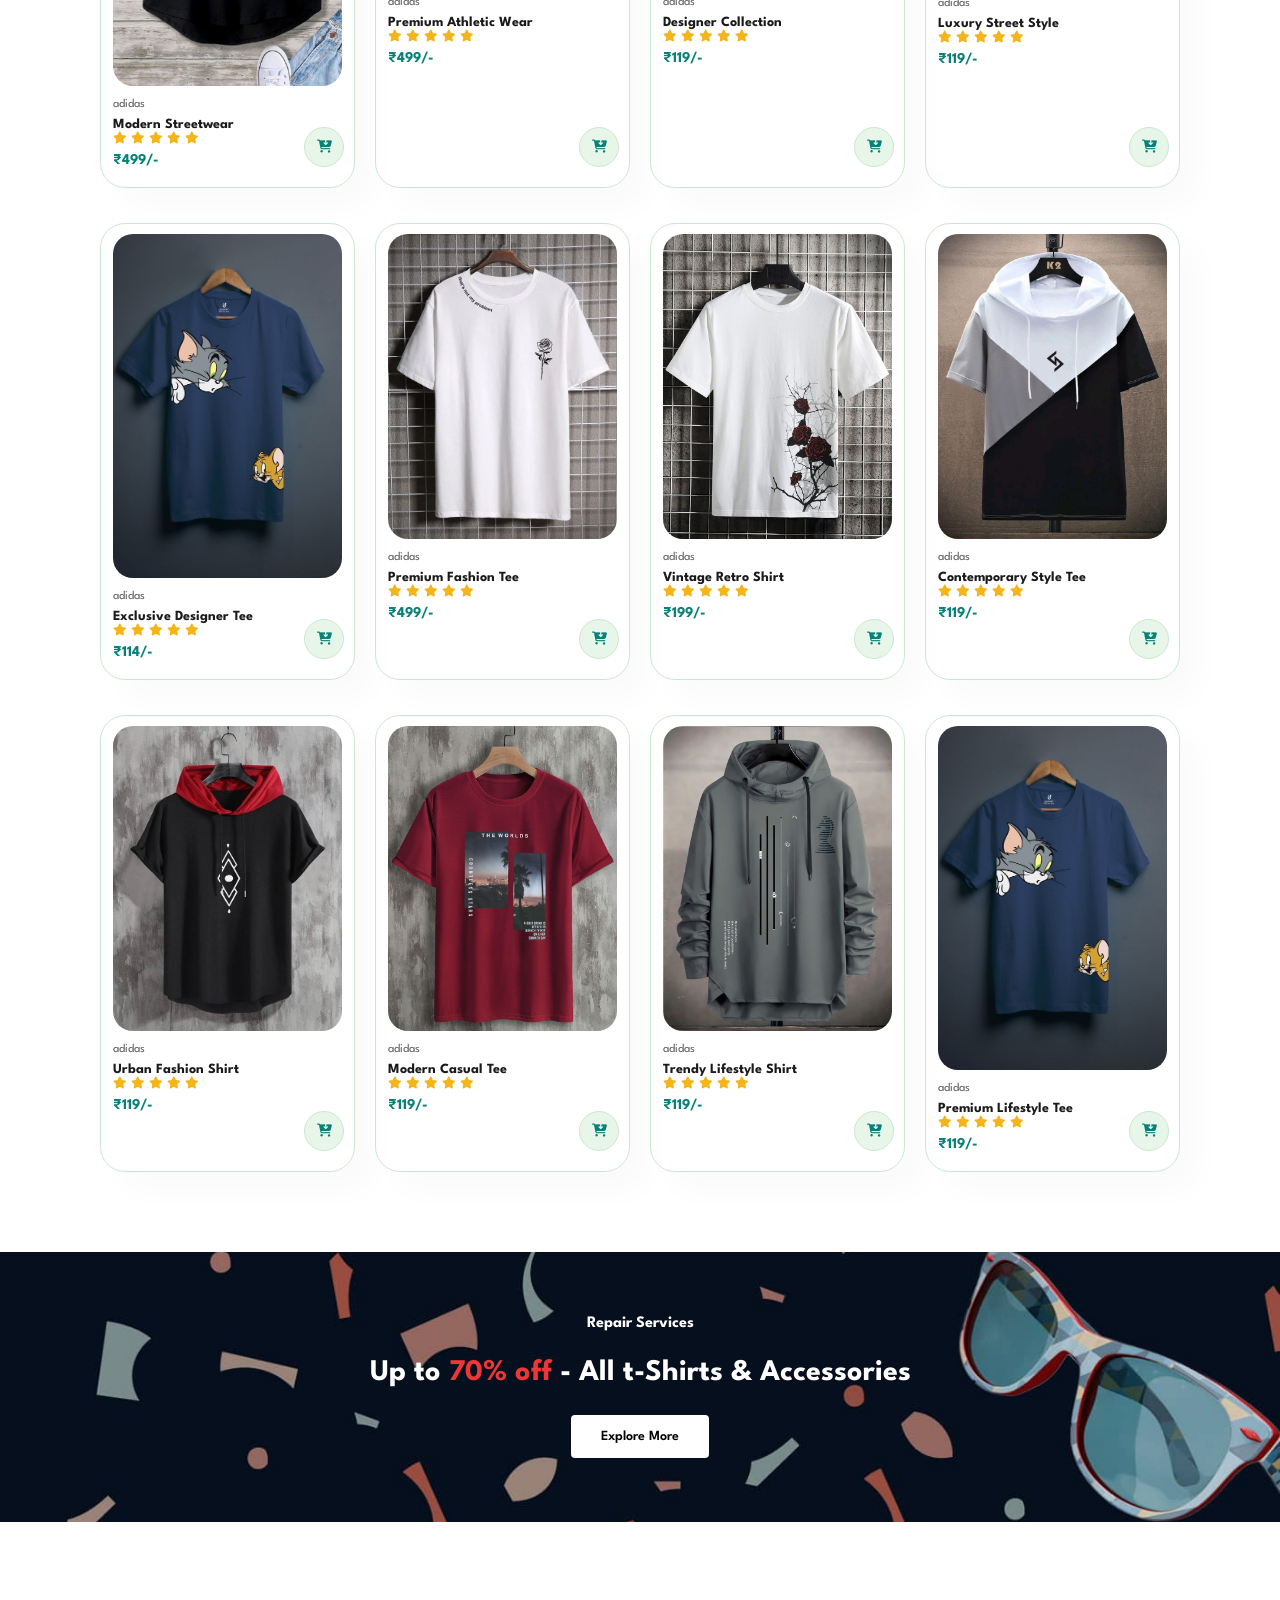
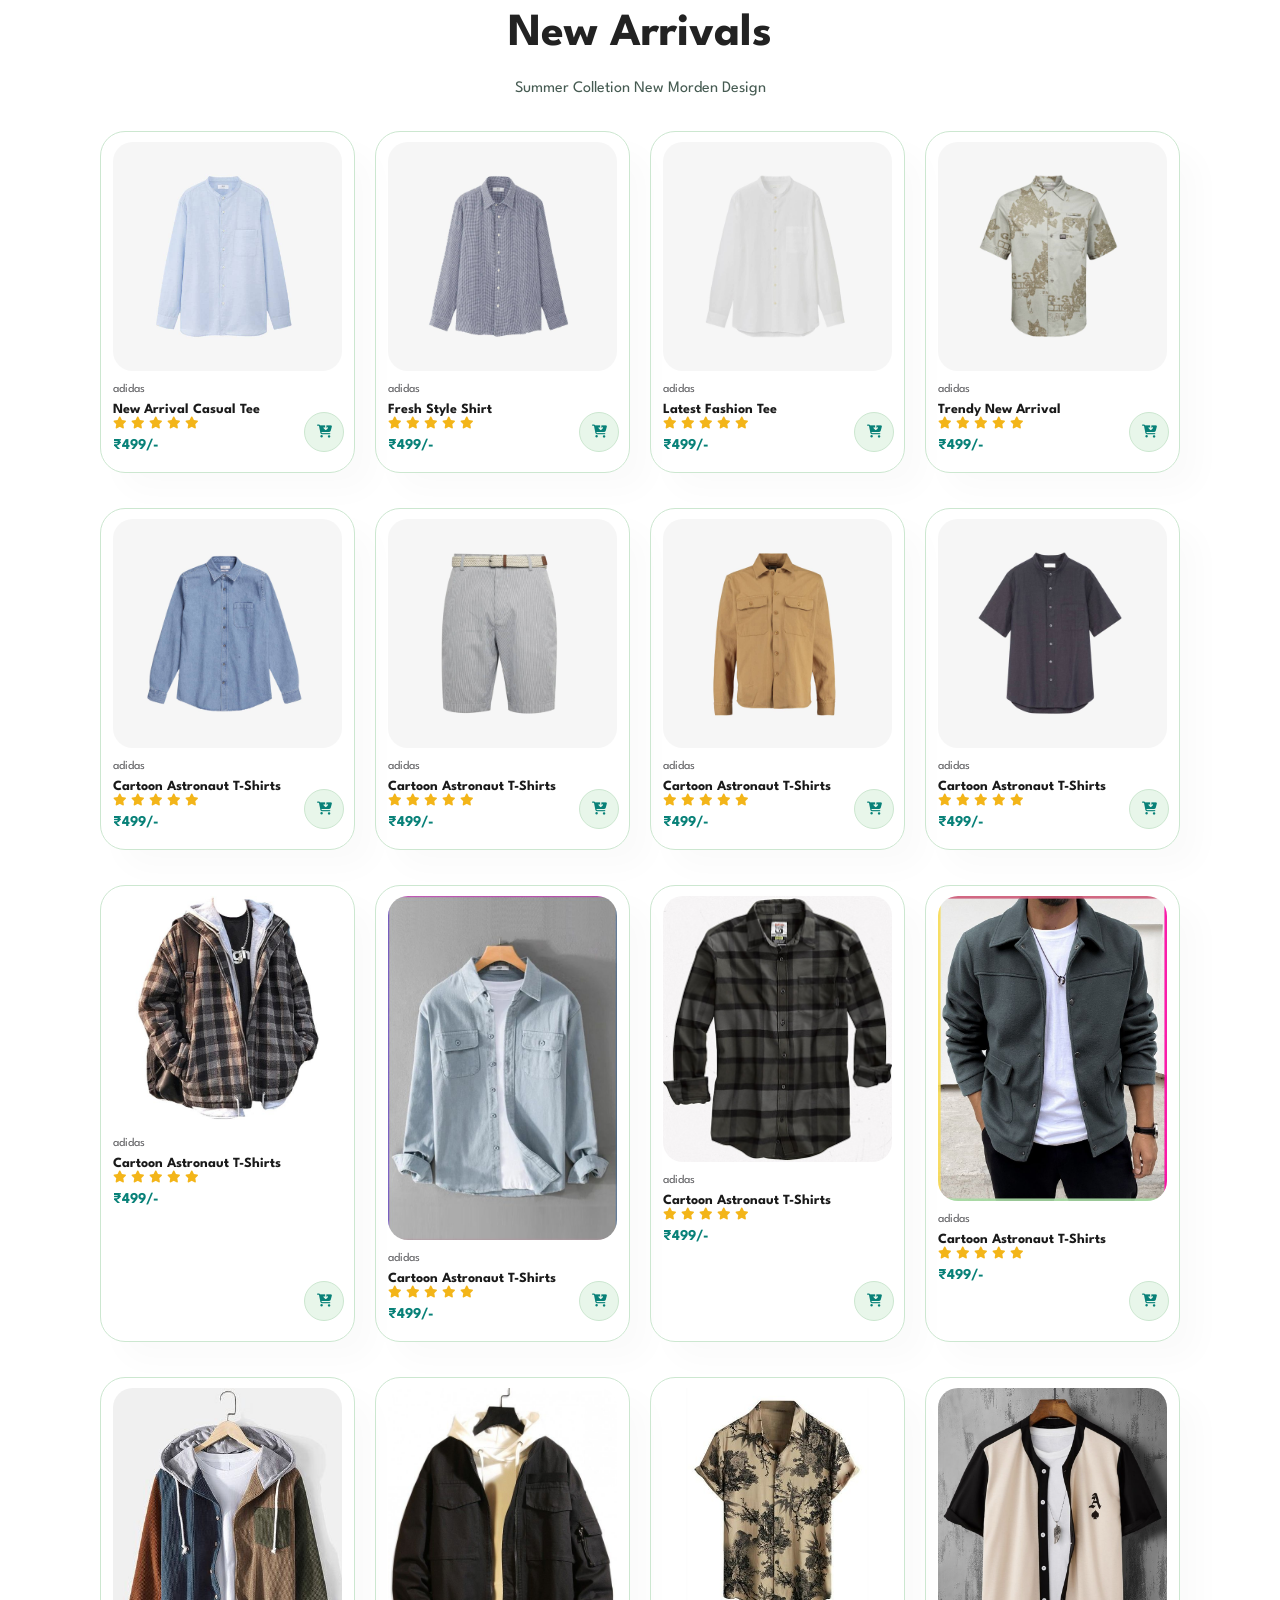
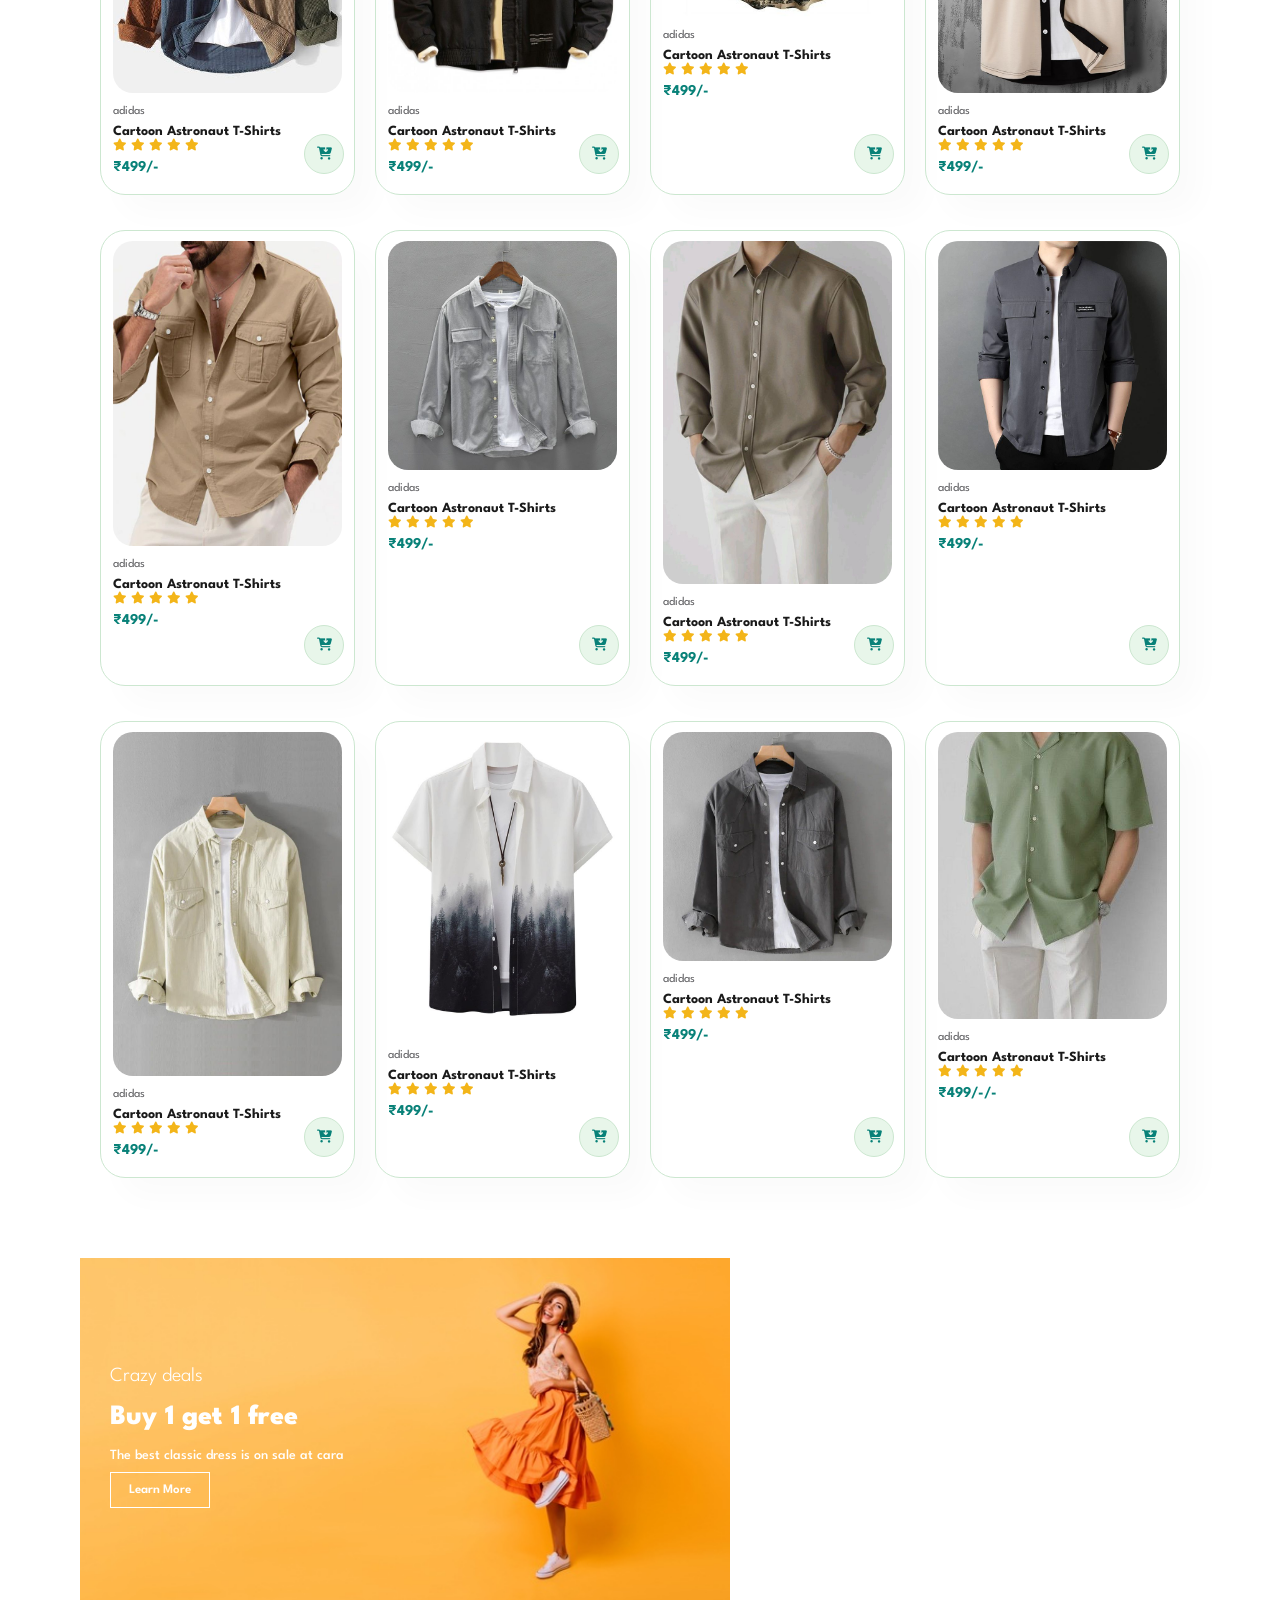
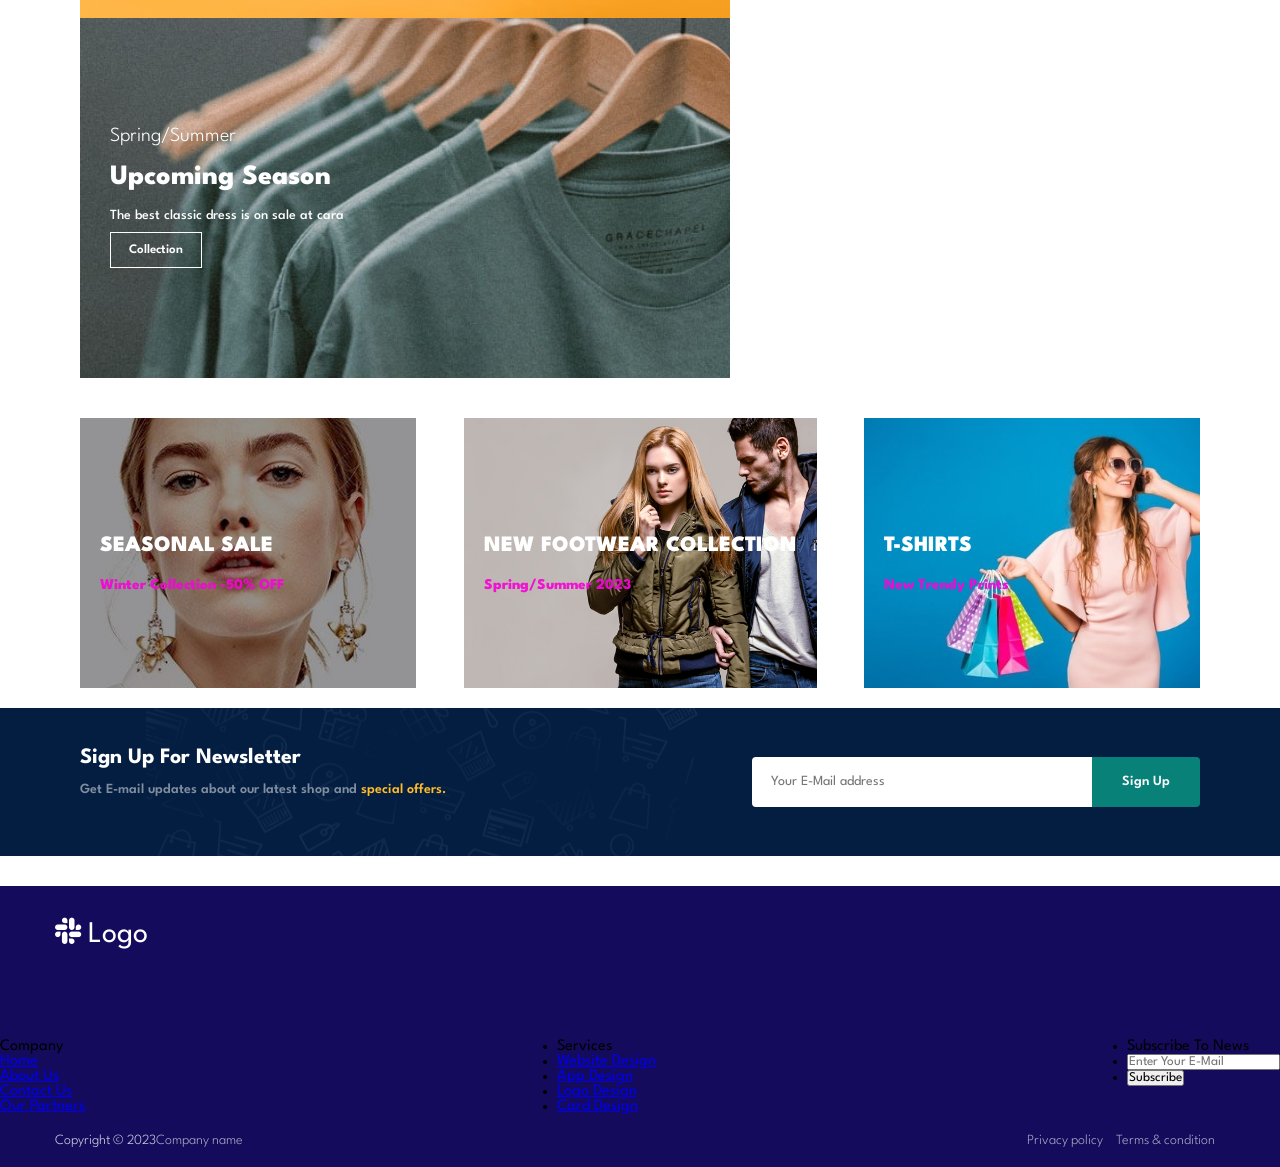
==== commit cdc79c30: "Fix Products name and details" ====
--- a/index.html
+++ b/index.html
@@ -26,22 +26,30 @@
                 <li><a href="about.html">About</a></li>
                 <li><a href="contact.html">Contact</a></li>
                 <li><a href="paymentSection.html">Pay</a></li>
+                <li><a href="wishlist.html"><i class="fa fa-heart"></i> Wishlist</a></li>
                 <li><a href="cart.html" id="cart"><i class="fa fa-cart-arrow-down" aria-hidden="true"></i></a></li>
             </ul>
         </div>
 
-        <div>
+        <div style="display: flex; align-items: center; gap: 10px;">
             <button id="login" onclick="window.location.href='login/Login UI.html'"></button>
+            <!-- Hamburger menu for mobile -->
+            <button id="hamburger-menu" aria-label="Open navigation" style="display:none; background:none; border:none; font-size:2em; cursor:pointer;">
+                <i class="fa fa-bars"></i>
+            </button>
         </div>
 
     </section>
 
     <section id="hero">
-        <h4>Trade-in-Offer</h4>
-        <h2>Super value deals</h2>
-        <h1>On all products</h1>
-        <p>Save more coupons & up to 70% off!</p>
-        <button>Shop Now</button>
+        <div class="hero-text">
+            <h4>Trade-in-Offer</h4>
+            <h2>Super value deals</h2>
+            <h1>On all products</h1>
+            <p>Save more coupons & up to 70% off!</p>
+            <button>Shop Now</button>
+        </div>
+
     </section>
 
     <section id="feature" class="section-p1">
@@ -94,6 +102,9 @@
                     </div>
                     <h4>₹11499/-</h4>
                 </div>
+                <button class="wishlist-btn" onclick="toggleWishlist('Premium Cotton T-Shirt', 11499, 'img/products/f1.jpg', this)">
+                    <i class="fa fa-heart"></i>
+                </button>
                 <button id="cart" onclick="addToCart('Premium Cotton T-Shirt', 11499, 'img/products/f1.jpg')">
                     <i class="fa fa-cart-arrow-down" aria-hidden="true"></i>
                 </button>
--- a/style.css
+++ b/style.css
@@ -186,7 +186,7 @@
 #feature .fe-box {
     width: 180px;
     text-align: center;
-    padding: 25px 15px;
+    padding: 5px 1px;
     box-shadow: 20px 20px 34px rgba(0, 0, 0, 0.03);
     border: 1px solid #cce7d0;
     border-radius: 4px;
@@ -807,6 +807,23 @@
     position: relative;
 }
 
+.wishlist-btn {
+    background: none;
+    border: none;
+    position: absolute;
+    top: 12px;
+    right: 12px;
+    z-index: 2;
+    cursor: pointer;
+    font-size: 1.3em;
+    color: #bbb;
+    transition: color 0.2s, transform 0.2s;
+}
+.wishlist-btn.active, .wishlist-btn:hover {
+    color: #e74c3c;
+    transform: scale(1.15);
+}
+
 /* Responsive Design for iPhone 14 Pro Max and below */
 @media (max-width: 550px) {
     #hero {
@@ -904,4 +921,770 @@
         width: 100%;
     }
 }
-}+}
+
+/* --- Responsive Enhancements Start --- */
+
+/* Large desktops (1200px and up) */
+@media (max-width: 1200px) {
+  .section-p1 {
+    padding: 40px 40px;
+  }
+  #header {
+    padding: 20px 40px;
+  }
+  #banner3 {
+    padding: 0 40px;
+  }
+}
+
+/* Tablets and small desktops (992px and up) */
+@media (max-width: 992px) {
+  #header {
+    flex-direction: column;
+    align-items: flex-start;
+    padding: 20px 20px;
+  }
+  #navbar {
+    flex-direction: column;
+    align-items: flex-start;
+    width: 100%;
+  }
+  #navbar li {
+    padding: 10px 0;
+  }
+  .section-p1 {
+    padding: 30px 20px;
+  }
+  #feature {
+    justify-content: center;
+    gap: 10px;
+  }
+  #product1 .pro-container {
+    flex-wrap: wrap;
+    gap: 20px;
+    justify-content: center;
+  }
+  #product1 .pro {
+    width: 45%;
+    min-width: 220px;
+  }
+  #banner3 {
+    flex-direction: column;
+    padding: 0 20px;
+  }
+  #banner3 .banner-box {
+    min-width: 100%;
+    margin-bottom: 20px;
+  }
+}
+
+/* Tablets and large phones (768px and up) */
+@media (max-width: 768px) {
+  #header {
+    flex-direction: column;
+    align-items: flex-start;
+    padding: 15px 10px;
+  }
+  #navbar {
+    flex-direction: column;
+    align-items: flex-start;
+    width: 100%;
+  }
+  #navbar li {
+    padding: 8px 0;
+  }
+  .section-p1 {
+    padding: 20px 10px;
+  }
+  #feature {
+    flex-direction: column;
+    align-items: center;
+    gap: 10px;
+  }
+  #product1 .pro-container {
+    flex-direction: column;
+    align-items: center;
+    gap: 20px;
+  }
+  #product1 .pro {
+    width: 90%;
+    min-width: 180px;
+  }
+  #banner3 {
+    flex-direction: column;
+    padding: 0 10px;
+  }
+  #banner3 .banner-box {
+    min-width: 100%;
+    margin-bottom: 20px;
+  }
+  #sm-banner {
+    flex-direction: column;
+    align-items: center;
+    gap: 20px;
+  }
+  #sm-banner .banner-box {
+    min-width: 100%;
+    height: 30vh;
+    margin-bottom: 10px;
+  }
+  #newsletter .form {
+    width: 100%;
+    flex-direction: column;
+    gap: 10px;
+  }
+}
+
+/* Phones (550px and up) */
+@media (max-width: 550px) {
+  #header {
+    flex-direction: column;
+    align-items: flex-start;
+    padding: 10px 5px;
+  }
+  #navbar {
+    flex-direction: column;
+    align-items: flex-start;
+    width: 100%;
+  }
+  #navbar li {
+    padding: 6px 0;
+  }
+  .section-p1 {
+    padding: 10px 5px;
+  }
+  #feature {
+    flex-direction: column;
+    align-items: center;
+    gap: 5px;
+  }
+  #feature .fe-box {
+    width: 90%;
+    margin: 8px 0;
+  }
+  #product1 .pro-container {
+    flex-direction: column;
+    align-items: center;
+    gap: 10px;
+    padding: 0;
+  }
+  #product1 .pro {
+    width: 100%;
+    min-width: 120px;
+    margin: 10px 0;
+  }
+  #banner {
+    height: 18vh;
+    padding: 10px 0;
+  }
+  #banner3 {
+    flex-direction: column;
+    padding: 0 5px;
+  }
+  #banner3 .banner-box {
+    min-width: 100%;
+    margin-bottom: 10px;
+    height: 18vh;
+    padding: 10px;
+  }
+  #sm-banner {
+    flex-direction: column;
+    align-items: center;
+    gap: 10px;
+  }
+  #sm-banner .banner-box {
+    min-width: 100%;
+    height: 18vh;
+    margin-bottom: 8px;
+    padding: 10px;
+  }
+  #newsletter {
+    flex-direction: column;
+    padding: 10px;
+    text-align: center;
+    width: 100%;
+  }
+  #newsletter .form {
+    width: 100%;
+    flex-direction: column;
+    gap: 8px;
+  }
+  #newsletter input {
+    font-size: 12px;
+  }
+  #newsletter button {
+    font-size: 12px;
+  }
+  footer .content, footer .bottom-details .bottom_text {
+    padding: 10px 5px;
+  }
+  footer #link-boxes {
+    flex-direction: column;
+    gap: 10px;
+  }
+  footer #link-boxes .box {
+    width: 100%;
+    margin-bottom: 10px;
+  }
+}
+
+/* Extra small devices (375px and up) */
+@media (max-width: 375px) {
+  h1 { font-size: 22px; }
+  h2 { font-size: 18px; }
+  h4 { font-size: 14px; }
+  p { font-size: 12px; }
+  #header, .section-p1, #banner3, #newsletter, footer .content, footer .bottom-details .bottom_text {
+    padding: 4px 2px;
+  }
+  #product1 .pro {
+    min-width: 80px;
+    font-size: 12px;
+  }
+  #feature .fe-box {
+    padding: 10px 5px;
+  }
+}
+
+/* Hide horizontal overflow */
+html, body {
+  max-width: 100vw;
+  overflow-x: hidden;
+}
+
+/* --- Responsive Enhancements End --- */
+
+/* --- Hamburger and Mobile Header Styles Start --- */
+@media (max-width: 768px) {
+  #header {
+    flex-direction: row;
+    align-items: center;
+    justify-content: space-between;
+    padding: 10px 10px;
+    position: relative;
+  }
+  #hamburger-menu {
+    display: block !important;
+    z-index: 1002;
+    margin-left: 10px;
+  }
+  #navbar {
+    display: none;
+    flex-direction: column;
+    position: absolute;
+    top: 100%;
+    left: 0;
+    width: 100vw;
+    background: #e3e6f3;
+    box-shadow: 0 8px 24px rgba(0,0,0,0.08);
+    z-index: 1001;
+    padding: 20px 0 10px 0;
+  }
+  #navbar li {
+    width: 100%;
+    text-align: left;
+    padding: 12px 24px;
+    border-bottom: 1px solid #f0f0f0;
+  }
+  #navbar li:last-child {
+    border-bottom: none;
+  }
+  #login {
+    margin-left: auto;
+  }
+}
+
+/* Overlay effect for open menu (optional, can be toggled with a class if desired) */
+#navbar.menu-open::before {
+  content: '';
+  position: fixed;
+  top: 0; left: 0; right: 0; bottom: 0;
+  background: rgba(0,0,0,0.2);
+  z-index: 1000;
+}
+
+/* Hero section text readability on mobile */
+@media (max-width: 768px) {
+  #hero {
+    padding: 0 10px 0;
+    height: 50vh;
+    min-height: 300px;
+    background-size: cover;
+    background-position: center;
+    justify-content: flex-end;
+  }
+  #hero h1, #hero h2, #hero h4, #hero p {
+    background: rgba(255,255,255,0.7);
+    display: inline-block;
+    padding: 2px 8px;
+    border-radius: 4px;
+    margin-bottom: 2px;
+  }
+  #hero button {
+    margin-bottom: 20px;
+  }
+}
+/* --- Hamburger and Mobile Header Styles End --- */
+
+/* --- Responsive Header/Navbar for All Devices Start --- */
+
+/* Large desktops (1200px and up) */
+@media (min-width: 1200px) {
+  #header {
+    flex-direction: row;
+    align-items: center;
+    justify-content: space-between;
+    padding: 20px 80px;
+  }
+  #navbar {
+    display: flex !important;
+    flex-direction: row;
+    align-items: center;
+    position: static;
+    width: auto;
+    background: none;
+    box-shadow: none;
+    padding: 0;
+  }
+  #navbar li {
+    padding: 0 20px;
+    border-bottom: none;
+    width: auto;
+    text-align: center;
+  }
+  #hamburger-menu {
+    display: none !important;
+  }
+  #login {
+    margin-left: 0;
+  }
+}
+
+/* Laptops/Tablets (992px and up) */
+@media (min-width: 992px) and (max-width: 1199px) {
+  #header {
+    flex-direction: row;
+    align-items: center;
+    justify-content: space-between;
+    padding: 20px 40px;
+  }
+  #navbar {
+    display: flex !important;
+    flex-direction: row;
+    align-items: center;
+    position: static;
+    width: auto;
+    background: none;
+    box-shadow: none;
+    padding: 0;
+  }
+  #navbar li {
+    padding: 0 14px;
+    border-bottom: none;
+    width: auto;
+    text-align: center;
+  }
+  #hamburger-menu {
+    display: none !important;
+  }
+  #login {
+    margin-left: 0;
+  }
+}
+
+/* Tablets and below (less than 992px) */
+@media (max-width: 991px) {
+  #header {
+    display: flex;
+    flex-direction: row;
+    align-items: center;
+    justify-content: space-between;
+    padding: 10px 10px;
+    position: relative;
+  }
+  #header > a.logo {
+    margin-right: auto;
+  }
+  #header > div:last-child {
+    display: flex;
+    align-items: center;
+    gap: 10px;
+    margin-left: auto;
+  }
+  #hamburger-menu {
+    display: block !important;
+    z-index: 1002;
+    margin-left: 0;
+    margin-right: 0;
+    order: 2;
+  }
+  #login {
+    order: 1;
+  }
+}
+
+/* --- Responsive Header/Navbar for All Devices End --- */
+
+/* --- Mobile Font and Product Grid Tweaks Start --- */
+@media (max-width: 768px) {
+  h1 { font-size: 2rem; line-height: 2.2rem; }
+  h2 { font-size: 1.5rem; line-height: 1.7rem; }
+  h4 { font-size: 1rem; }
+  p { font-size: 0.95rem; }
+  .star i, .pro .des i { font-size: 0.9em; }
+  #hero {
+    padding: 0 5px 0;
+    min-height: 220px;
+    height: auto;
+  }
+  #hero h1, #hero h2, #hero h4, #hero p {
+    font-size: inherit;
+    padding: 1px 4px;
+    margin-bottom: 1px;
+    background: rgba(255,255,255,0.5);
+  }
+  #hero button {
+    font-size: 1em;
+    padding: 10px 30px 10px 25px;
+  }
+  #product1 .pro-container {
+    flex-wrap: wrap;
+    gap: 10px;
+    justify-content: space-between;
+    padding: 0 2px;
+  }
+  #product1 .pro {
+    width: 48%;
+    min-width: 120px;
+    margin: 0 0 12px 0;
+    box-sizing: border-box;
+  }
+  #product1 .pro img {
+    width: 100%;
+    height: auto;
+    object-fit: cover;
+  }
+}
+@media (max-width: 550px) {
+  h1 { font-size: 1.3rem; line-height: 1.5rem; }
+  h2 { font-size: 1.1rem; line-height: 1.2rem; }
+  h4 { font-size: 0.95rem; }
+  p { font-size: 0.85rem; }
+  #product1 .pro {
+    width: 98%;
+    min-width: 90px;
+    margin: 0 0 10px 0;
+  }
+  #product1 .pro-container {
+    gap: 6px;
+  }
+}
+@media (max-width: 375px) {
+  h1 { font-size: 1.1rem; }
+  h2 { font-size: 0.95rem; }
+  h4 { font-size: 0.8rem; }
+  p { font-size: 0.7rem; }
+  #product1 .pro {
+    width: 98%;
+    min-width: 60px;
+    font-size: 0.8em;
+  }
+}
+/* --- Mobile Font and Product Grid Tweaks End --- */
+
+/* --- Hamburger Right Alignment and Section Responsiveness Start --- */
+@media (max-width: 991px) {
+  #header {
+    display: flex;
+    flex-direction: row;
+    align-items: center;
+    justify-content: space-between;
+    padding: 10px 10px;
+    position: relative;
+  }
+  #header > a.logo {
+    margin-right: auto;
+  }
+  #header > div:last-child {
+    display: flex;
+    align-items: center;
+    gap: 10px;
+    margin-left: auto;
+  }
+  #hamburger-menu {
+    display: block !important;
+    z-index: 1002;
+    margin-left: 0;
+    margin-right: 0;
+    order: 2;
+  }
+  #login {
+    order: 1;
+  }
+}
+
+/* Ensure all sections have responsive padding and font */
+@media (max-width: 768px) {
+  #feature, #product1, #banner, #sm-banner, #banner3, #newsletter, footer {
+    padding-left: 5px;
+    padding-right: 5px;
+  }
+}
+@media (max-width: 550px) {
+  #feature, #product1, #banner, #sm-banner, #banner3, #newsletter, footer {
+    padding-left: 2px;
+    padding-right: 2px;
+  }
+}
+/* --- Hamburger Right Alignment and Section Responsiveness End --- */
+
+/* --- True Responsive Grid Fixes Start --- */
+
+/* Product grid: 4 per row desktop, 3 per row tablet, 2 per row mobile */
+@media (min-width: 992px) {
+  #product1 .pro-container {
+    display: grid;
+    grid-template-columns: repeat(4, 1fr);
+    gap: 20px;
+    padding: 0 20px;
+  }
+  #product1 .pro {
+    width: 100%;
+    margin-bottom: 0;
+  }
+}
+@media (min-width: 769px) and (max-width: 991px) {
+  #product1 .pro-container {
+    display: grid;
+    grid-template-columns: repeat(3, 1fr);
+    gap: 16px;
+    padding: 0 10px;
+  }
+  #product1 .pro {
+    width: 100%;
+    margin-bottom: 0;
+  }
+}
+@media (max-width: 768px) {
+  #product1 .pro-container {
+    display: grid;
+    grid-template-columns: repeat(2, 1fr);
+    gap: 10px;
+    padding: 0 2px;
+  }
+  #product1 .pro {
+    width: 100%;
+    margin-bottom: 10px;
+  }
+}
+
+/* Feature grid: 4 per row desktop, 3 per row tablet, 2 per row mobile */
+@media (min-width: 992px) {
+  #feature {
+    display: grid;
+    grid-template-columns: repeat(4, 1fr);
+    gap: 20px;
+    padding: 0 20px;
+  }
+  #feature .fe-box {
+    width: 100%;
+    margin-bottom: 0;
+  }
+}
+@media (min-width: 769px) and (max-width: 991px) {
+  #feature {
+    display: grid;
+    grid-template-columns: repeat(3, 1fr);
+    gap: 16px;
+    padding: 0 10px;
+  }
+  #feature .fe-box {
+    width: 100%;
+    margin-bottom: 0;
+  }
+}
+@media (max-width: 768px) {
+  #feature {
+    display: grid;
+    grid-template-columns: repeat(2, 1fr);
+    gap: 10px;
+    padding: 0 2px;
+  }
+  #feature .fe-box {
+    width: 100%;
+    margin-bottom: 10px;
+  }
+}
+
+/* Make all images scale down and not overflow */
+#product1 .pro img, #feature .fe-box img {
+  width: 100%;
+  height: auto;
+  object-fit: cover;
+  display: block;
+}
+
+/* Hero section: compact text and image on mobile */
+@media (max-width: 768px) {
+  #hero {
+    flex-direction: column;
+    align-items: flex-start;
+    justify-content: flex-end;
+    min-height: 180px;
+    height: auto;
+    padding: 10px 5px 10px 5px;
+  }
+  #hero h1, #hero h2, #hero h4, #hero p {
+    font-size: 1em;
+    padding: 2px 6px;
+    margin-bottom: 2px;
+    background: rgba(255,255,255,0.7);
+    border-radius: 3px;
+  }
+  #hero button {
+    font-size: 0.95em;
+    padding: 8px 18px 8px 18px;
+    margin-bottom: 10px;
+  }
+}
+
+/* --- True Responsive Grid Fixes End --- */
+
+/* --- Compact Hero Section Start --- */
+#hero {
+  max-height: 400px;
+  min-height: 220px;
+  height: 60vh;
+  padding: 0 40px;
+  display: flex;
+  flex-direction: column;
+  align-items: flex-start;
+  justify-content: center;
+}
+@media (max-width: 991px) {
+  #hero {
+    max-height: 300px;
+    min-height: 160px;
+    height: 40vh;
+    padding: 0 15px;
+  }
+}
+@media (max-width: 768px) {
+  #hero {
+    max-height: 180px;
+    min-height: 100px;
+    height: 28vh;
+    padding: 0 5px;
+    justify-content: center;
+  }
+  #hero h1, #hero h2, #hero h4, #hero p {
+    font-size: 1em;
+    padding: 2px 6px;
+    margin-bottom: 2px;
+    background: rgba(255,255,255,0.7);
+    border-radius: 3px;
+  }
+  #hero button {
+    font-size: 0.95em;
+    padding: 8px 18px 8px 18px;
+    margin-bottom: 6px;
+  }
+}
+/* --- Compact Hero Section End --- */
+
+/* --- Modern Hero Section Layout Start --- */
+#hero {
+  display: flex;
+  flex-direction: row;
+  align-items: center;
+  justify-content: space-between;
+  max-height: 800px;
+  min-height: 220px;
+  height: 90vh;
+  padding: 0 40px;
+  gap: 32px;
+}
+#hero .hero-text {
+  flex: 1 1 50%;
+  display: flex;
+  flex-direction: column;
+  align-items: flex-start;
+  justify-content: center;
+  padding-right: 24px;
+}
+#hero .hero-image {
+  flex: 1 1 50%;
+  display: flex;
+  align-items: center;
+  justify-content: center;
+}
+#hero .hero-image img {
+  max-width: 340px;
+  width: 100%;
+  height: auto;
+  border-radius: 12px;
+  object-fit: cover;
+  box-shadow: 0 4px 24px rgba(0,0,0,0.08);
+}
+#hero h1, #hero h2, #hero h4, #hero p {
+  background: none;
+  margin-bottom: 8px;
+}
+#hero button {
+  margin-top: 10px;
+}
+@media (max-width: 991px) {
+  #hero {
+    padding: 0 10px;
+    gap: 16px;
+    max-height: 320px;
+    height: 40vh;
+  }
+  #hero .hero-image img {
+    max-width: 220px;
+  }
+}
+@media (max-width: 767px) {
+  #hero {
+    flex-direction: column;
+    align-items: center;
+    justify-content: flex-start;
+    max-height: none;
+    min-height: 120px;
+    height: auto;
+    padding: 10px 5px 10px 5px;
+    gap: 8px;
+  }
+  #hero .hero-text {
+    width: 100%;
+    align-items: center;
+    justify-content: center;
+    padding-right: 0;
+    text-align: center;
+  }
+  #hero .hero-image {
+    width: 100%;
+    justify-content: center;
+    align-items: center;
+    margin-top: 8px;
+  }
+  #hero .hero-image img {
+    max-width: 90vw;
+    width: 100%;
+    height: auto;
+    border-radius: 10px;
+  }
+  #hero h1, #hero h2, #hero h4, #hero p {
+    font-size: 1em;
+    margin-bottom: 4px;
+    background: none;
+    padding: 0;
+  }
+  #hero button {
+    font-size: 0.95em;
+    padding: 8px 18px 8px 18px;
+    margin-bottom: 6px;
+  }
+}
+/* --- Modern Hero Section Layout End --- */
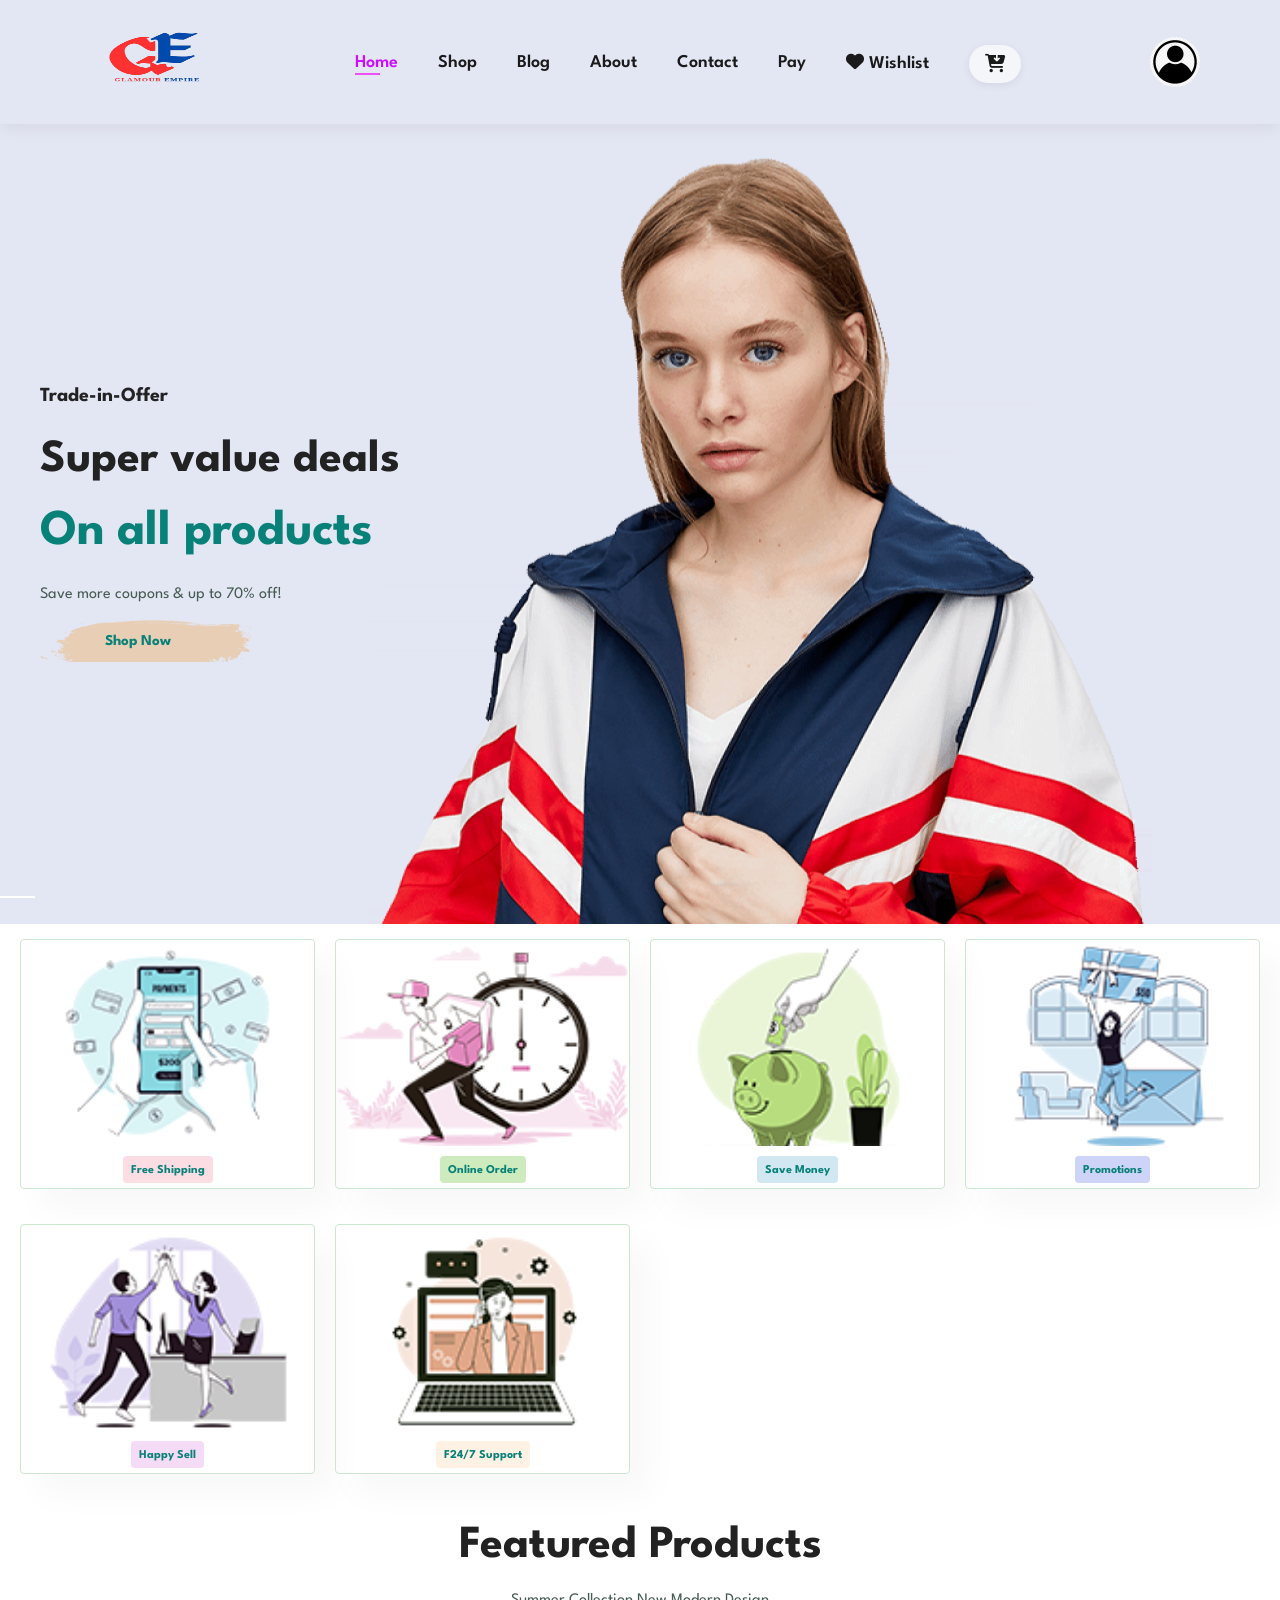
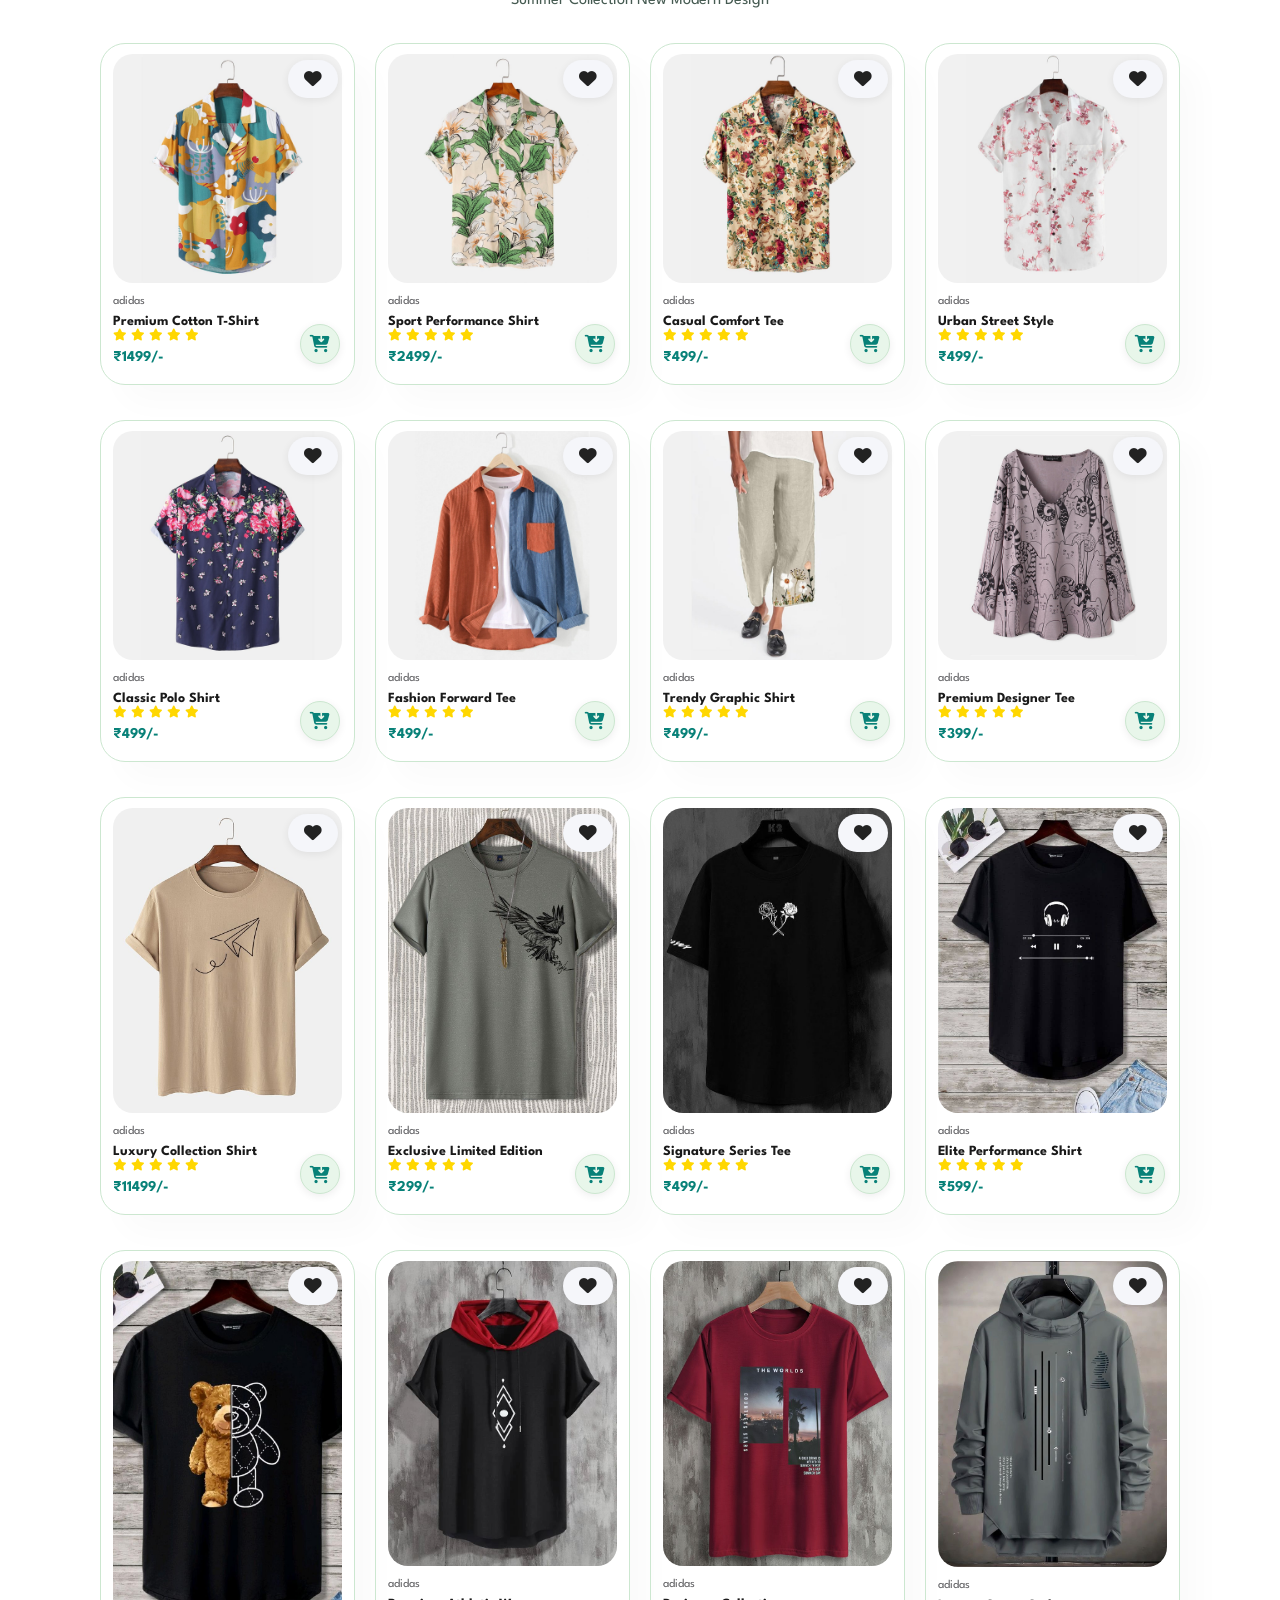
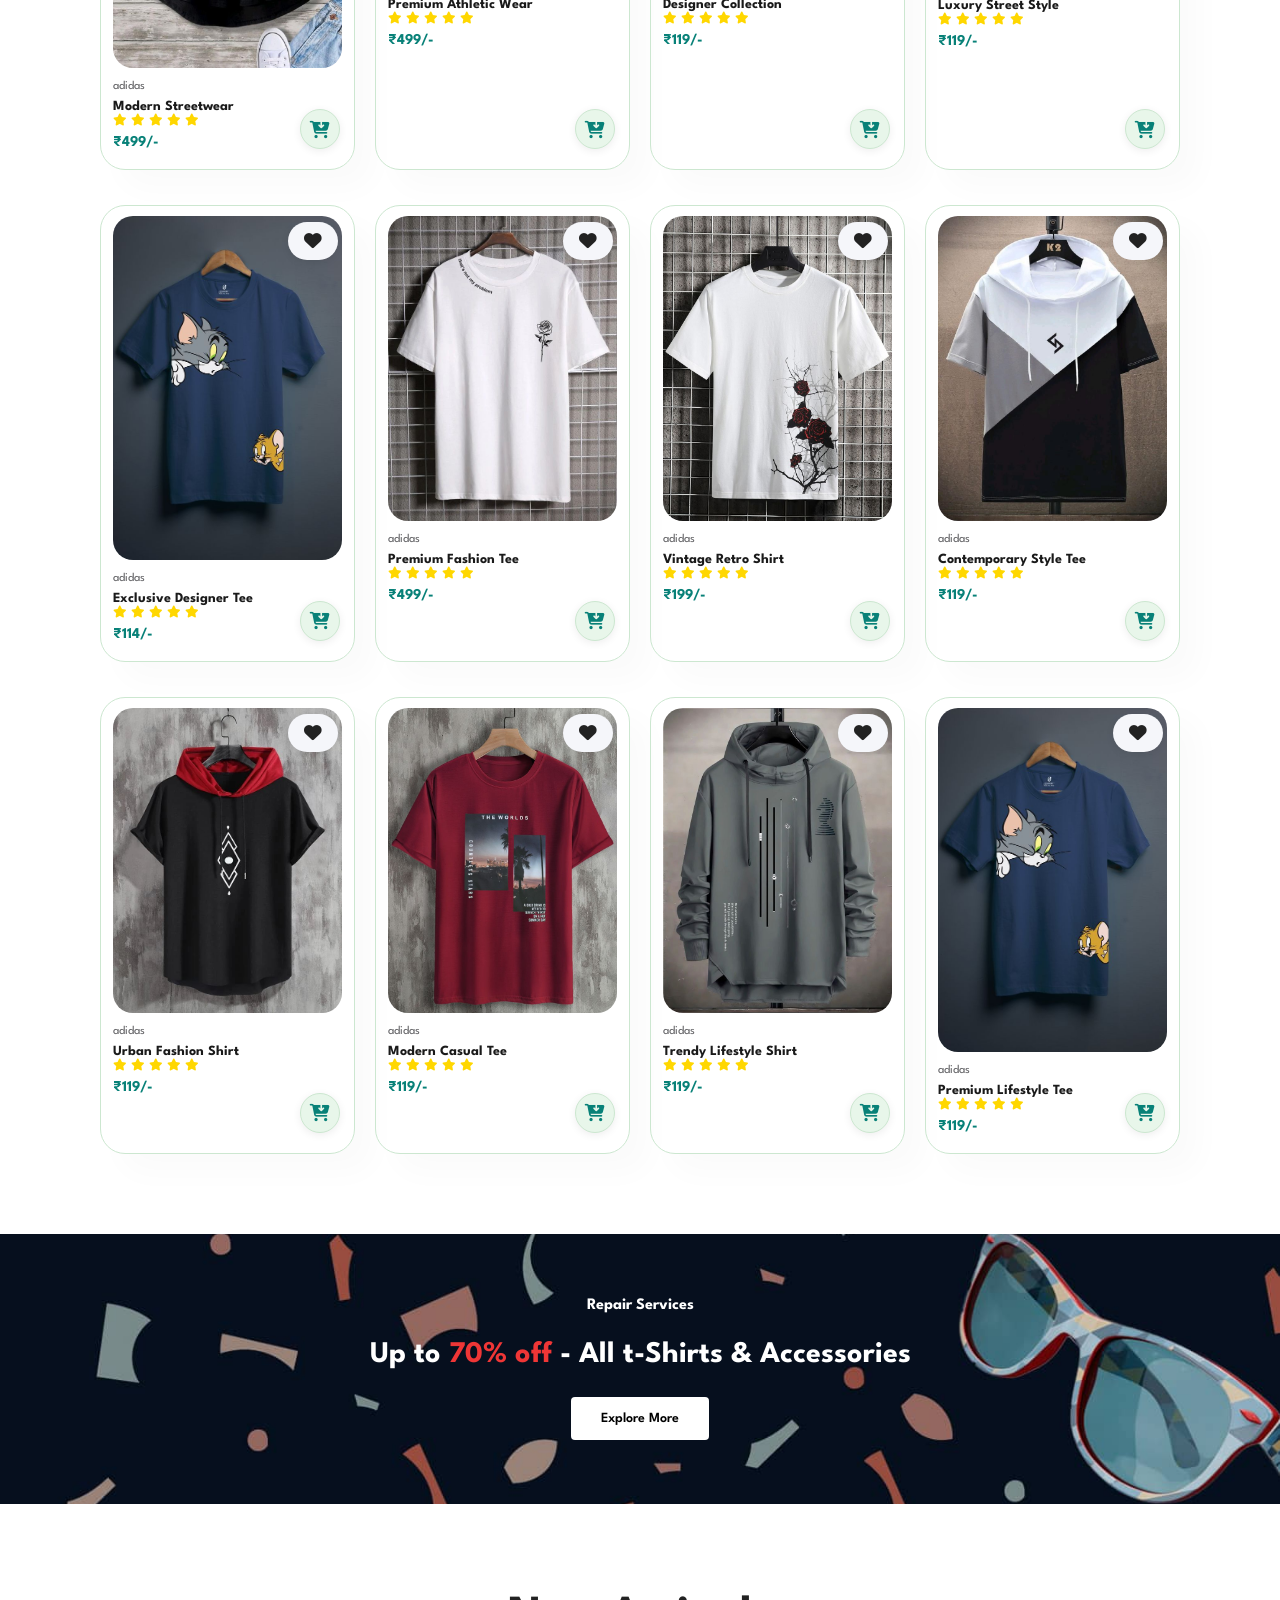
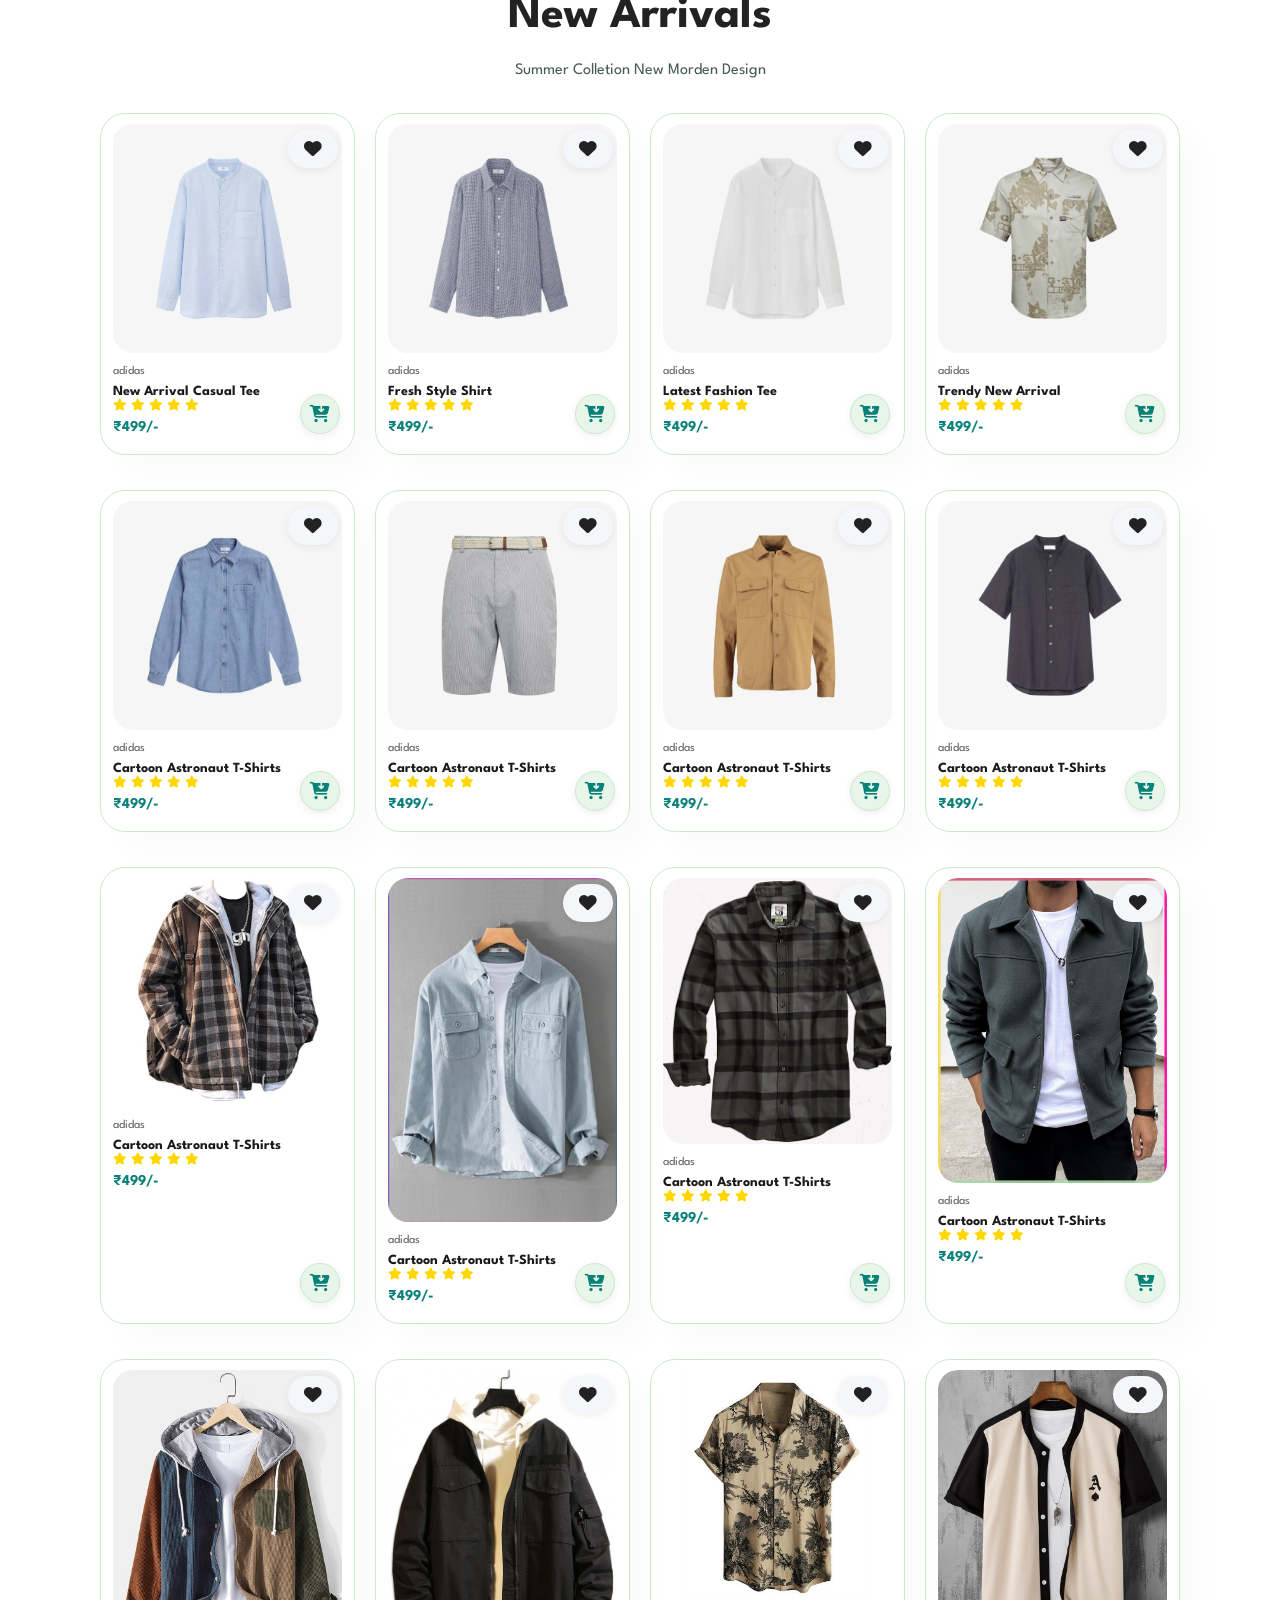
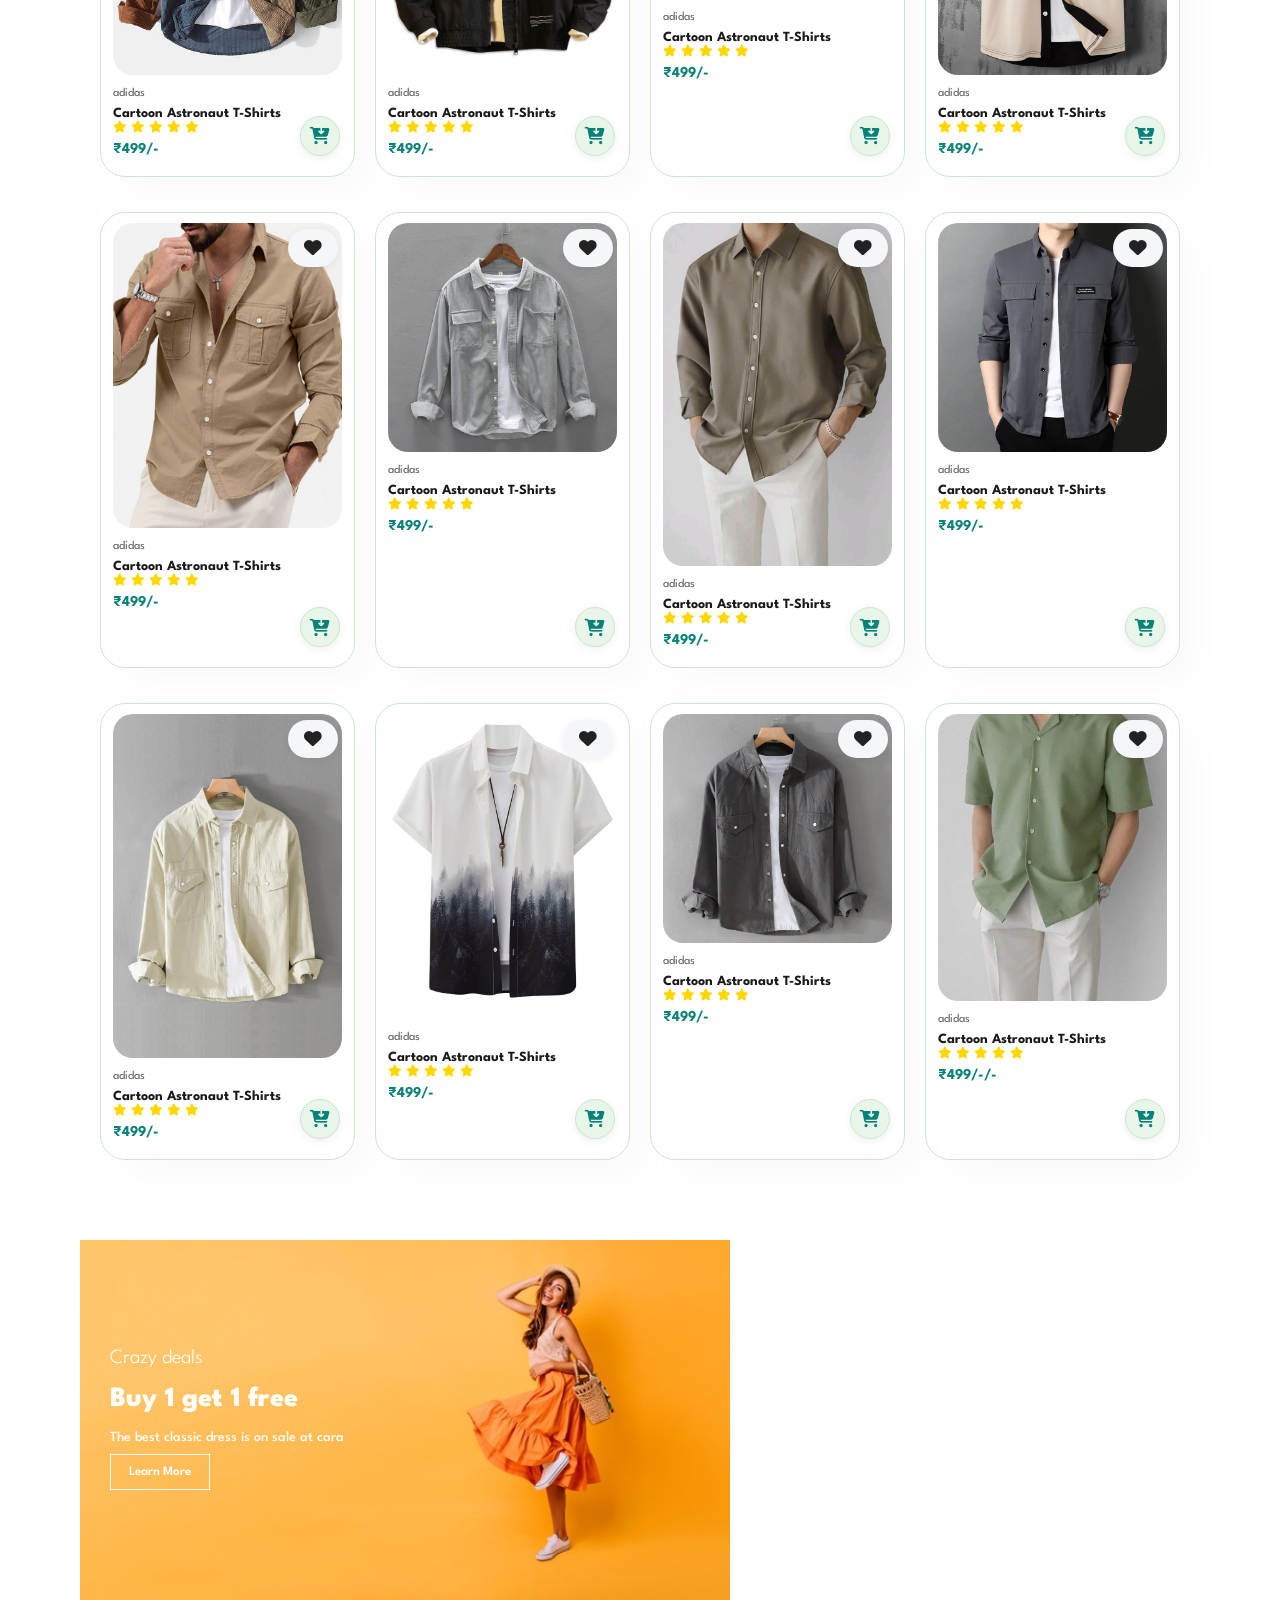
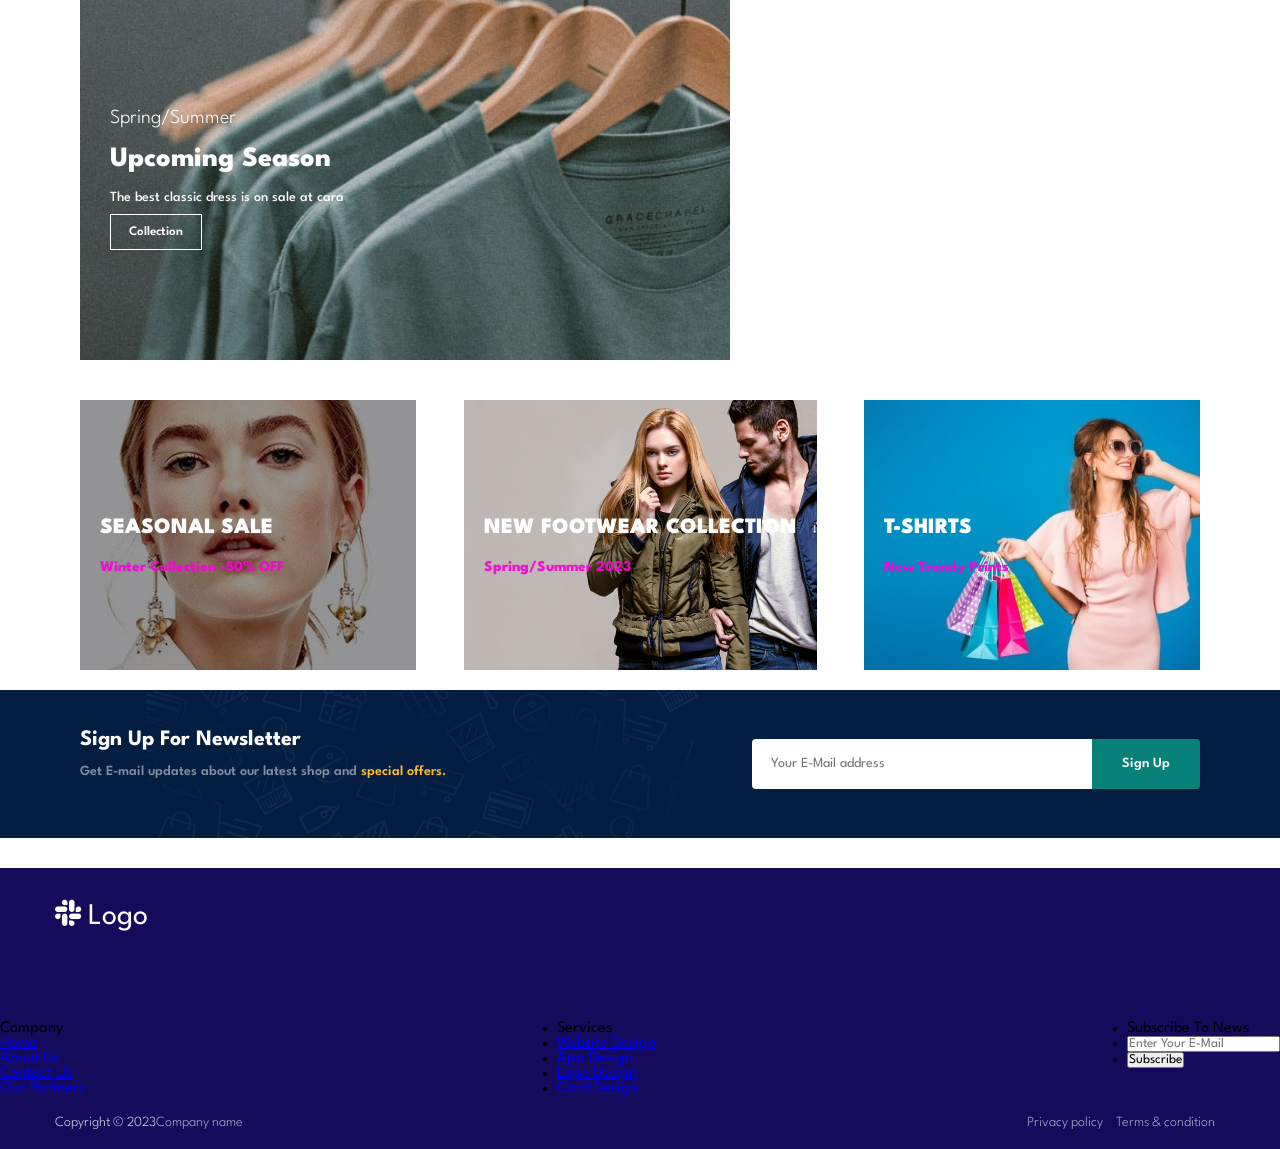
==== commit f540ce3b: "Fix Products name and details" ====
--- a/index.html
+++ b/index.html
@@ -1,1065 +1,1206 @@
-<!DOCTYPE html>
-<html lang="en">
-<head>
-    <meta charset="UTF-8">
-    <meta http-equiv="X-UA-Compatible" content="IE=edge">
-    <meta name="viewport" content="width=device-width, initial-scale=1.0">
-    <title>Shopping App</title>
-    <link rel="stylesheet" href="https://cdnjs.cloudflare.com/ajax/libs/font-awesome/6.6.0/css/all.min.css" />
-    <link rel="stylesheet" href="path/to/font-awesome/css/font-awesome.min.css">
-    <link rel="stylesheet" href="https://cdnjs.cloudflare.com/ajax/libs/font-awesome/6.6.0/css/all.min.css"/>
-    <link rel="stylesheet" href="style.css">
-    <style>
-
-    </style>
-</head>
-<body>
-
-    <section id="header">
-        <a href="sathish.com"><img src="logo1-removebg-preview.png" class="logo" alt="logo" width="150px" height="80px"></a>
-
-        <div>
-            <ul id="navbar">
-                <li><a class="active" href="index.html">Home</a></li>
-                <li><a href="shop.html">Shop</a></li>
-                <li><a href="blog.html">Blog</a></li>
-                <li><a href="about.html">About</a></li>
-                <li><a href="contact.html">Contact</a></li>
-                <li><a href="paymentSection.html">Pay</a></li>
-                <li><a href="wishlist.html"><i class="fa fa-heart"></i> Wishlist</a></li>
-                <li><a href="cart.html" id="cart"><i class="fa fa-cart-arrow-down" aria-hidden="true"></i></a></li>
+    <!DOCTYPE html>
+    <html lang="en">
+    <head>
+        <meta charset="UTF-8">
+        <meta http-equiv="X-UA-Compatible" content="IE=edge">
+        <meta name="viewport" content="width=device-width, initial-scale=1.0">
+        <title>Shopping App</title>
+        <link rel="stylesheet" href="https://cdnjs.cloudflare.com/ajax/libs/font-awesome/6.6.0/css/all.min.css" />
+        <link rel="stylesheet" href="path/to/font-awesome/css/font-awesome.min.css">
+        <link rel="stylesheet" href="https://cdnjs.cloudflare.com/ajax/libs/font-awesome/6.6.0/css/all.min.css"/>
+        <link rel="stylesheet" href="style.css">
+        <style>
+
+        </style>
+    </head>
+    <body>
+
+        <section id="header">
+            <a href="sathish.com"><img src="logo1-removebg-preview.png" class="logo" alt="logo" width="150px" height="80px"></a>
+
+            <div>
+                <ul id="navbar">
+                    <li><a class="active" href="index.html">Home</a></li>
+                    <li><a href="shop.html">Shop</a></li>
+                    <li><a href="blog.html">Blog</a></li>
+                    <li><a href="about.html">About</a></li>
+                    <li><a href="contact.html">Contact</a></li>
+                    <li><a href="paymentSection.html">Pay</a></li>
+                    <li><a href="wishlist.html"><i class="fa fa-heart"></i> Wishlist</a></li>
+                    <li><a href="cart.html" id="cart"><i class="fa fa-cart-arrow-down" aria-hidden="true"></i></a></li>
+                </ul>
+            </div>
+
+            <div style="display: flex; align-items: center; gap: 10px;">
+                <button id="login" onclick="window.location.href='login/Login UI.html'"></button>
+                <!-- Hamburger menu for mobile -->
+                <button id="hamburger-menu" aria-label="Open navigation" style="display:none; background:none; border:none; font-size:2em; cursor:pointer;">
+                    <i class="fa fa-bars"></i>
+                </button>
+            </div>
+
+        </section>
+
+        <section id="hero">
+            <div class="hero-text">
+                <h4>Trade-in-Offer</h4>
+                <h2>Super value deals</h2>
+                <h1>On all products</h1>
+                <p>Save more coupons & up to 70% off!</p>
+                <button>Shop Now</button>
+            </div>
+
+        </section>
+
+        <section id="feature" class="section-p1">
+            <div class="fe-box">
+                <img src="img/features/f1.png" alt="">
+                <h6>Free Shipping</h6>
+            </div>
+
+            <div class="fe-box">
+                <img src="img/features/f2.png" alt="">
+                <h6>Online Order</h6>
+            </div>
+
+            <div class="fe-box">
+                <img src="img/features/f3.png" alt="">
+                <h6>Save Money</h6>
+            </div>
+
+            <div class="fe-box">
+                <img src="img/features/f4.png" alt="">
+                <h6>Promotions</h6>
+            </div>
+
+            <div class="fe-box">
+                <img src="img/features/f5.png" alt="">
+                <h6>Happy Sell</h6>
+            </div>
+
+            <div class="fe-box">
+                <img src="img/features/f6.png" alt="">
+                <h6>F24/7 Support</h6>
+            </div>
+        </section>
+
+        <section id="product1" class="section-p1">
+            <h2>Featured Products</h2>
+            <p>Summer Collection New Modern Design</p>
+            <div class="pro-container">
+                <div class="pro">
+                    <img src="img/products/f1.jpg" alt="">
+                    <div class="des">
+                        <span>adidas</span>
+                        <h5>Premium Cotton T-Shirt</h5>
+                        <div class="star">
+                            <i class="fas fa-star"></i>
+                            <i class="fas fa-star"></i>
+                            <i class="fas fa-star"></i>
+                            <i class="fas fa-star"></i>
+                            <i class="fas fa-star"></i>
+                        </div>
+                        <h4>₹1499/-</h4>    
+                    </div>
+                    <button class="wishlist-btn" onclick="toggleWishlist('Premium Cotton T-Shirt', 1499, 'img/products/f1.jpg', this)">
+                        <i class="fa fa-heart"></i>
+                    </button>
+                    <button id="cart" onclick="addToCart('Premium Cotton T-Shirt', 1499, 'img/products/f1.jpg')">
+                        <i class="fa fa-cart-arrow-down" aria-hidden="true"></i>
+                    </button>
+                </div>
+                <div class="pro">
+                    <img src="img/products/f2.jpg" alt="">
+                    <div class="des">
+                        <span>adidas</span>
+                        <h5>Sport Performance Shirt</h5>
+                        <div class="star">
+                            <i class="fas fa-star"></i>
+                            <i class="fas fa-star"></i>
+                            <i class="fas fa-star"></i>
+                            <i class="fas fa-star"></i>
+                            <i class="fas fa-star"></i>
+                        </div>
+                        <h4>₹2499/-</h4>
+                    </div>
+                                    <button class="wishlist-btn" onclick="toggleWishlist('Sport Performance Shirt', 2499, 'img/products/f2.jpg', this)">
+                        <i class="fa fa-heart"></i>
+                    </button>
+                    <button id="cart" onclick="addToCart('Sport Performance Shirt', 2499, 'img/products/f2.jpg')">
+                        <i class="fa fa-cart-arrow-down" aria-hidden="true"></i>
+                    </button>
+                </div>
+                <div class="pro">
+                    <img src="img/products/f3.jpg" alt="">
+                    <div class="des">
+                        <span>adidas</span>
+                        <h5>Casual Comfort Tee</h5>
+                        <div class="star">
+                            <i class="fas fa-star"></i>
+                            <i class="fas fa-star"></i>
+                            <i class="fas fa-star"></i>
+                            <i class="fas fa-star"></i>
+                            <i class="fas fa-star"></i>
+                        </div>
+                        <h4>₹499/-</h4>
+                    </div>
+                                    <button class="wishlist-btn" onclick="toggleWishlist('Casual Comfort Tee', 499, 'img/products/f3.jpg', this)">
+                        <i class="fa fa-heart"></i>
+                    </button>
+                    <button id="cart" onclick="addToCart('Casual Comfort Tee', 499, 'img/products/f3.jpg')">
+                        <i class="fa fa-cart-arrow-down" aria-hidden="true"></i>
+                    </button>
+                </div>
+                <div class="pro">
+                    <img src="img/products/f4.jpg" alt="">
+                    <div class="des">
+                        <span>adidas</span>
+                        <h5>Urban Street Style</h5>
+                        <div class="star">
+                            <i class="fas fa-star"></i>
+                            <i class="fas fa-star"></i>
+                            <i class="fas fa-star"></i>
+                            <i class="fas fa-star"></i>
+                            <i class="fas fa-star"></i>
+                        </div>
+                        <h4>₹499/-</h4>
+                    </div>
+                                    <button class="wishlist-btn" onclick="toggleWishlist('Urban Street Style', 499, 'img/products/f4.jpg', this)">
+                        <i class="fa fa-heart"></i>
+                    </button>
+                    <button id="cart" onclick="addToCart('Urban Street Style', 499, 'img/products/f4.jpg')">
+                        <i class="fa fa-cart-arrow-down" aria-hidden="true"></i>
+                    </button>
+                </div>
+                <div class="pro">
+                    <img src="img/products/f5.jpg" alt="">
+                    <div class="des">
+                        <span>adidas</span>
+                        <h5>Classic Polo Shirt</h5>
+                        <div class="star">
+                            <i class="fas fa-star"></i>
+                            <i class="fas fa-star"></i>
+                            <i class="fas fa-star"></i>
+                            <i class="fas fa-star"></i>
+                            <i class="fas fa-star"></i>
+                        </div>
+                        <h4>₹499/-</h4>
+                    </div>
+                                    <button class="wishlist-btn" onclick="toggleWishlist('Classic Polo Shirt', 499, 'img/products/f5.jpg', this)">
+                        <i class="fa fa-heart"></i>
+                    </button>
+                    <button id="cart" onclick="addToCart('Classic Polo Shirt', 499, 'img/products/f5.jpg')">
+                        <i class="fa fa-cart-arrow-down" aria-hidden="true"></i>
+                    </button>
+                </div>
+                <div class="pro">
+                    <img src="img/products/f6.jpg" alt="">
+                    <div class="des">
+                        <span>adidas</span>
+                        <h5>Fashion Forward Tee</h5>
+                        <div class="star">
+                            <i class="fas fa-star"></i>
+                            <i class="fas fa-star"></i>
+                            <i class="fas fa-star"></i>
+                            <i class="fas fa-star"></i>
+                            <i class="fas fa-star"></i>
+                        </div>
+                        <h4>₹499/-</h4>
+                    </div>
+                                    <button class="wishlist-btn" onclick="toggleWishlist('Fashion Forward Tee', 499, 'img/products/f6.jpg', this)">
+                        <i class="fa fa-heart"></i>
+                    </button>
+                    <button id="cart" onclick="addToCart('Fashion Forward Tee', 499, 'img/products/f6.jpg')">
+                        <i class="fa fa-cart-arrow-down" aria-hidden="true"></i>
+                    </button>
+                </div>
+                <div class="pro">
+                    <img src="img/products/f7.jpg" alt="">
+                    <div class="des">
+                        <span>adidas</span>
+                        <h5>Trendy Graphic Shirt</h5>
+                        <div class="star">
+                            <i class="fas fa-star"></i>
+                            <i class="fas fa-star"></i>
+                            <i class="fas fa-star"></i>
+                            <i class="fas fa-star"></i>
+                            <i class="fas fa-star"></i>
+                        </div>
+                        <h4>₹499/-</h4>
+                    </div>
+                                    <button class="wishlist-btn" onclick="toggleWishlist('Trendy Graphic Shirt', 499, 'img/products/f7.jpg', this)">
+                        <i class="fa fa-heart"></i>
+                    </button>
+                        <button id="cart" onclick="addToCart('Trendy Graphic Shirt', 499, 'img/products/f7.jpg')">
+                            <i class="fa fa-cart-arrow-down" aria-hidden="true"></i>
+                        </button>
+                </div>
+                <div class="pro">
+                    <img src="img/products/f8.jpg" alt="">
+                    <div class="des">
+                        <span>adidas</span>
+                        <h5>Premium Designer Tee</h5>
+                        <div class="star">
+                            <i class="fas fa-star"></i>
+                            <i class="fas fa-star"></i>
+                            <i class="fas fa-star"></i>
+                            <i class="fas fa-star"></i>
+                            <i class="fas fa-star"></i>
+                        </div>
+                        <h4>₹399/-</h4>
+                    </div>
+                                    <button class="wishlist-btn" onclick="toggleWishlist('Premium Designer Tee', 399, 'img/products/f8.jpg', this)">
+                        <i class="fa fa-heart"></i>
+                    </button>
+                    <button id="cart" onclick="addToCart('Premium Designer Tee', 399, 'img/products/f8.jpg')">
+                            <i class="fa fa-cart-arrow-down" aria-hidden="true"></i>
+                        </button>
+                </div>
+                <div class="pro">
+                    <img src="img/products/f9.jpeg" alt="">
+                    <div class="des">
+                        <span>adidas</span>
+                        <h5>Luxury Collection Shirt</h5>
+                        <div class="star">
+                            <i class="fas fa-star"></i>
+                            <i class="fas fa-star"></i>
+                            <i class="fas fa-star"></i>
+                            <i class="fas fa-star"></i>
+                            <i class="fas fa-star"></i>
+                        </div>
+                        <h4>₹11499/-</h4>
+                    </div>
+                                    <button class="wishlist-btn" onclick="toggleWishlist('Luxury Collection Shirt', 11499, 'img/products/f9.jpeg', this)">
+                        <i class="fa fa-heart"></i>
+                    </button>
+                    <button id="cart" onclick="addToCart('Luxury Collection Shirt', 11499, 'img/products/f9.jpeg')">
+                            <i class="fa fa-cart-arrow-down" aria-hidden="true"></i>
+                        </button>
+                </div>
+                <div class="pro">
+                    <img src="img/products/f10.jpeg" alt="">
+                    <div class="des">
+                        <span>adidas</span>
+                        <h5>Exclusive Limited Edition</h5>
+                        <div class="star">
+                            <i class="fas fa-star"></i>
+                            <i class="fas fa-star"></i>
+                            <i class="fas fa-star"></i>
+                            <i class="fas fa-star"></i>
+                            <i class="fas fa-star"></i>
+                        </div>
+                        <h4>₹299/-</h4>
+                    </div>
+                                    <button class="wishlist-btn" onclick="toggleWishlist('Exclusive Limited Edition', 299, 'img/products/f10.jpeg', this)">
+                        <i class="fa fa-heart"></i>
+                    </button>
+                    <button id="cart" onclick="addToCart('Exclusive Limited Edition', 299, 'img/products/f10.jpeg')">
+                            <i class="fa fa-cart-arrow-down" aria-hidden="true"></i>
+                        </button>
+                </div>
+                <div class="pro">
+                    <img src="img/products/f11.jpeg" alt="">
+                    <div class="des">
+                        <span>adidas</span>
+                        <h5>Signature Series Tee</h5>
+                        <div class="star">
+                            <i class="fas fa-star"></i>
+                            <i class="fas fa-star"></i>
+                            <i class="fas fa-star"></i>
+                            <i class="fas fa-star"></i>
+                            <i class="fas fa-star"></i>
+                        </div>
+                        <h4>₹499/-</h4>
+                    </div>
+                                    <button class="wishlist-btn" onclick="toggleWishlist('Signature Series Tee', 499, 'img/products/f11.jpeg', this)">
+                        <i class="fa fa-heart"></i>
+                    </button>
+                    <button id="cart" onclick="addToCart('Signature Series Tee', 499, 'img/products/f11.jpeg')">
+                            <i class="fa fa-cart-arrow-down" aria-hidden="true"></i>
+                        </button>
+                </div>
+                <div class="pro">
+                    <img src="img/products/f12.jpeg" alt="">
+                    <div class="des">
+                        <span>adidas</span>
+                        <h5>Elite Performance Shirt</h5>
+                        <div class="star">
+                            <i class="fas fa-star"></i>
+                            <i class="fas fa-star"></i>
+                            <i class="fas fa-star"></i>
+                            <i class="fas fa-star"></i>
+                            <i class="fas fa-star"></i>
+                        </div>
+                        <h4>₹599/-</h4>
+                    </div>
+                                    <button class="wishlist-btn" onclick="toggleWishlist('Elite Performance Shirt', 599, 'img/products/f12.jpeg', this)">
+                        <i class="fa fa-heart"></i>
+                    </button>
+                    <button id="cart" onclick="addToCart('Elite Performance Shirt', 599, 'img/products/f12.jpeg')">
+                            <i class="fa fa-cart-arrow-down" aria-hidden="true"></i>
+                        </button>
+                </div>
+                <div class="pro">
+                    <img src="img/products/f21.jpeg" alt="">
+                    <div class="des">
+                        <span>adidas</span>
+                        <h5>Modern Streetwear</h5>
+                        <div class="star">
+                            <i class="fas fa-star"></i>
+                            <i class="fas fa-star"></i>
+                            <i class="fas fa-star"></i>
+                            <i class="fas fa-star"></i>
+                            <i class="fas fa-star"></i>
+                        </div>
+                        <h4>₹499/-</h4>
+                    </div>
+                                    <button class="wishlist-btn" onclick="toggleWishlist('Modern Streetwear', 499, 'img/products/f21.jpeg', this)">
+                        <i class="fa fa-heart"></i>
+                    </button>
+                    <button id="cart" onclick="addToCart('Modern Streetwear', 499, 'img/products/f21.jpeg')">
+                            <i class="fa fa-cart-arrow-down" aria-hidden="true"></i>
+                        </button>
+                </div>
+                <div class="pro">
+                    <img src="img/products/f22.jpeg" alt="">
+                    <div class="des">
+                        <span>adidas</span>
+                        <h5>Premium Athletic Wear</h5>
+                        <div class="star">
+                            <i class="fas fa-star"></i>
+                            <i class="fas fa-star"></i>
+                            <i class="fas fa-star"></i>
+                            <i class="fas fa-star"></i>
+                            <i class="fas fa-star"></i>
+                        </div>
+                            <h4>₹499/-</h4>
+                    </div>
+                                    <button class="wishlist-btn" onclick="toggleWishlist('Premium Athletic Wear', 499, 'img/products/f22.jpeg', this)">
+                        <i class="fa fa-heart"></i>
+                    </button>
+                    <button id="cart" onclick="addToCart('Premium Athletic Wear', 499, 'img/products/f22.jpeg')">
+                            <i class="fa fa-cart-arrow-down" aria-hidden="true"></i>
+                        </button>
+                </div>
+                <div class="pro">
+                    <img src="img/products/f23.jpeg" alt="">
+                    <div class="des">
+                        <span>adidas</span>
+                        <h5>Designer Collection</h5>
+                        <div class="star">
+                            <i class="fas fa-star"></i>
+                            <i class="fas fa-star"></i>
+                            <i class="fas fa-star"></i>
+                            <i class="fas fa-star"></i>
+                            <i class="fas fa-star"></i>
+                        </div>
+                        <h4>₹119/-</h4>
+                    </div>
+                                    <button class="wishlist-btn" onclick="toggleWishlist('Designer Collection', 119, 'img/products/f23.jpeg', this)">
+                        <i class="fa fa-heart"></i>
+                    </button>
+                    <button id="cart" onclick="addToCart('Designer Collection', 119, 'img/products/f23.jpeg')">
+                            <i class="fa fa-cart-arrow-down" aria-hidden="true"></i>
+                        </button>
+                </div>
+                <div class="pro">
+                    <img src="img/products/f24.jpeg" alt="">
+                    <div class="des">
+                        <span>adidas</span>
+                        <h5>Luxury Street Style</h5>
+                        <div class="star">
+                            <i class="fas fa-star"></i>
+                            <i class="fas fa-star"></i>
+                            <i class="fas fa-star"></i>
+                            <i class="fas fa-star"></i>
+                            <i class="fas fa-star"></i>
+                        </div>
+                        <h4>₹119/-</h4>
+                    </div>
+                                    <button class="wishlist-btn" onclick="toggleWishlist('Luxury Street Style', 119, 'img/products/f24.jpeg', this)">
+                        <i class="fa fa-heart"></i>
+                    </button>
+                    <button id="cart" onclick="addToCart('Luxury Street Style', 119, 'img/products/f24.jpeg')">
+                            <i class="fa fa-cart-arrow-down" aria-hidden="true"></i>
+                        </button>
+                </div>
+                <div class="pro">
+                    <img src="img/products/f25.jpeg" alt="">
+                    <div class="des">
+                        <span>adidas</span>
+                        <h5>Exclusive Designer Tee</h5>
+                        <div class="star">
+                            <i class="fas fa-star"></i>
+                            <i class="fas fa-star"></i>
+                            <i class="fas fa-star"></i>
+                            <i class="fas fa-star"></i>
+                            <i class="fas fa-star"></i>
+                        </div>
+                        <h4>₹114/-</h4>
+                    </div>
+                                    <button class="wishlist-btn" onclick="toggleWishlist('Exclusive Designer Tee', 114, 'img/products/f17.jpeg', this)">
+                        <i class="fa fa-heart"></i>
+                    </button>
+                    <button id="cart" onclick="addToCart('Exclusive Designer Tee', 114, 'img/products/f17.jpeg')">
+                            <i class="fa fa-cart-arrow-down" aria-hidden="true"></i>
+                        </button>
+                </div>
+                <div class="pro">
+                    <img src="img/products/f18.jpeg" alt="">
+                    <div class="des">
+                        <span>adidas</span>
+                        <h5>Premium Fashion Tee</h5>
+                        <div class="star">
+                            <i class="fas fa-star"></i>
+                            <i class="fas fa-star"></i>
+                            <i class="fas fa-star"></i>
+                            <i class="fas fa-star"></i>
+                            <i class="fas fa-star"></i>
+                        </div>
+                        <h4>₹499/-</h4>
+                    </div>
+                                    <button class="wishlist-btn" onclick="toggleWishlist('Premium Fashion Tee', 499, 'img/products/f18.jpeg', this)">
+                        <i class="fa fa-heart"></i>
+                    </button>
+                    <button id="cart" onclick="addToCart('Premium Fashion Tee', 499, 'img/products/f18.jpeg')">
+                            <i class="fa fa-cart-arrow-down" aria-hidden="true"></i>
+                        </button>
+                </div>
+                <div class="pro">
+                    <img src="img/products/f19.jpeg" alt="">
+                    <div class="des">
+                        <span>adidas</span>
+                        <h5>Vintage Retro Shirt</h5>
+                        <div class="star">
+                            <i class="fas fa-star"></i>
+                            <i class="fas fa-star"></i>
+                            <i class="fas fa-star"></i>
+                            <i class="fas fa-star"></i>
+                            <i class="fas fa-star"></i>
+                        </div>
+                        <h4>₹199/-</h4>
+                    </div>
+                                    <button class="wishlist-btn" onclick="toggleWishlist('Vintage Retro Shirt', 199, 'img/products/f19.jpeg', this)">
+                        <i class="fa fa-heart"></i>
+                    </button>
+                    <button id="cart" onclick="addToCart('Vintage Retro Shirt', 199, 'img/products/f19.jpeg')">
+                            <i class="fa fa-cart-arrow-down" aria-hidden="true"></i>
+                        </button>
+                </div>
+                <div class="pro">
+                    <img src="img/products/f20.jpeg" alt="">
+                    <div class="des">
+                        <span>adidas</span>
+                        <h5>Contemporary Style Tee</h5>
+                        <div class="star">
+                            <i class="fas fa-star"></i>
+                            <i class="fas fa-star"></i>
+                            <i class="fas fa-star"></i>
+                            <i class="fas fa-star"></i>
+                            <i class="fas fa-star"></i>
+                        </div>
+                        <h4>₹119/-</h4>
+                    </div>
+                                    <button class="wishlist-btn" onclick="toggleWishlist('Contemporary Style Tee', 119, 'img/products/f20.jpeg', this)">
+                        <i class="fa fa-heart"></i>
+                    </button>
+                    <button id="cart" onclick="addToCart('Contemporary Style Tee', 119, 'img/products/f20.jpeg')">
+                            <i class="fa fa-cart-arrow-down" aria-hidden="true"></i>
+                        </button>
+                </div>
+                <div class="pro">
+                    <img src="img/products/f22.jpeg" alt="">
+                    <div class="des">
+                        <span>adidas</span>
+                        <h5>Urban Fashion Shirt</h5>
+                        <div class="star">
+                            <i class="fas fa-star"></i>
+                            <i class="fas fa-star"></i>
+                            <i class="fas fa-star"></i>
+                            <i class="fas fa-star"></i>
+                            <i class="fas fa-star"></i>
+                        </div>
+                        <h4>₹119/-</h4>
+                    </div>
+                                    <button class="wishlist-btn" onclick="toggleWishlist('Urban Fashion Shirt', 119, 'img/products/f22.jpeg', this)">
+                        <i class="fa fa-heart"></i>
+                    </button>
+                    <button id="cart" onclick="addToCart('Urban Fashion Shirt', 119, 'img/products/f22.jpeg')">
+                            <i class="fa fa-cart-arrow-down" aria-hidden="true"></i>
+                        </button>
+                </div>
+                <div class="pro">
+                    <img src="img/products/f23.jpeg" alt="">
+                    <div class="des">
+                        <span>adidas</span>
+                        <h5>Modern Casual Tee</h5>
+                        <div class="star">
+                            <i class="fas fa-star"></i>
+                            <i class="fas fa-star"></i>
+                            <i class="fas fa-star"></i>
+                            <i class="fas fa-star"></i>
+                            <i class="fas fa-star"></i>
+                        </div>
+                        <h4>₹119/-</h4>
+                    </div>
+                                    <button class="wishlist-btn" onclick="toggleWishlist('Modern Casual Tee', 119, 'img/products/f23.jpeg', this)">
+                        <i class="fa fa-heart"></i>
+                    </button>
+                    <button id="cart" onclick="addToCart('Modern Casual Tee', 119, 'img/products/f23.jpeg')">
+                            <i class="fa fa-cart-arrow-down" aria-hidden="true"></i>
+                        </button>
+                </div>
+                <div class="pro">
+                    <img src="img/products/f24.jpeg" alt="">
+                    <div class="des">
+                        <span>adidas</span>
+                        <h5>Trendy Lifestyle Shirt</h5>
+                        <div class="star">
+                            <i class="fas fa-star"></i>
+                            <i class="fas fa-star"></i>
+                            <i class="fas fa-star"></i>
+                            <i class="fas fa-star"></i>
+                            <i class="fas fa-star"></i>
+                        </div>
+                        <h4>₹119/-</h4>
+                    </div>
+                                    <button class="wishlist-btn" onclick="toggleWishlist('Trendy Lifestyle Shirt', 119, 'img/products/f24.jpeg', this)">
+                        <i class="fa fa-heart"></i>
+                    </button>
+                    <button id="cart" onclick="addToCart('Trendy Lifestyle Shirt', 119, 'img/products/f24.jpeg')">
+                            <i class="fa fa-cart-arrow-down" aria-hidden="true"></i>
+                        </button>
+                </div>
+                <div class="pro">
+                    <img src="img/products/f25.jpeg" alt="">
+                    <div class="des">
+                        <span>adidas</span>
+                        <h5>Premium Lifestyle Tee</h5>
+                        <div class="star">
+                            <i class="fas fa-star"></i>
+                            <i class="fas fa-star"></i>
+                            <i class="fas fa-star"></i>
+                            <i class="fas fa-star"></i>
+                            <i class="fas fa-star"></i>
+                        </div>
+                        <h4>₹119/-</h4>
+                    </div>
+                                    <button class="wishlist-btn" onclick="toggleWishlist('Premium Lifestyle Tee', 119, 'img/products/f25.jpeg', this)">
+                        <i class="fa fa-heart"></i>
+                    </button>
+                    <button id="cart" onclick="addToCart('Premium Lifestyle Tee', 119, 'img/products/f25.jpeg')">
+                            <i class="fa fa-cart-arrow-down" aria-hidden="true"></i>
+                        </button>
+                </div>
+            
+            </div>
+
+        </section>
+
+        <section id="banner" class="section-m1">
+            <h4>Repair Services</h4>
+            <h2>Up to <span>70% off</span> - All t-Shirts & Accessories</h2>
+            <button class="normal">Explore More</button>
+        </section>
+
+        <section id="product1" class="section-p1">
+            <h2>New Arrivals</h2>
+            <p>Summer Colletion New Morden Design</p>
+            <div class="pro-container">
+                <div class="pro">
+                    <img src="img/products/n1.jpg" alt="">
+                    <div class="des">
+                        <span>adidas</span>
+                        <h5>New Arrival Casual Tee</h5>
+                        <div class="star">
+                            <i class="fas fa-star"></i>
+                            <i class="fas fa-star"></i>
+                            <i class="fas fa-star"></i>
+                            <i class="fas fa-star"></i>
+                            <i class="fas fa-star"></i>
+                        </div>
+                        <h4>₹499/-</h4>
+                    </div>
+                                    <button class="wishlist-btn" onclick="toggleWishlist('New Arrival Casual Tee', 499, 'img/products/n1.jpg', this)">
+                        <i class="fa fa-heart"></i>
+                    </button>
+                    <button id="cart" onclick="addToCart('New Arrival Casual Tee', 499, 'img/products/n1.jpg')">
+                            <i class="fa fa-cart-arrow-down" aria-hidden="true"></i>
+                        </button>
+                </div>
+                <div class="pro">
+                    <img src="img/products/n2.jpg" alt="">
+                    <div class="des">
+                        <span>adidas</span>
+                        <h5>Fresh Style Shirt</h5>
+                        <div class="star">
+                            <i class="fas fa-star"></i>
+                            <i class="fas fa-star"></i>
+                            <i class="fas fa-star"></i>
+                            <i class="fas fa-star"></i>
+                            <i class="fas fa-star"></i>
+                        </div>
+                        <h4>₹499/-</h4>
+                    </div>
+                                    <button class="wishlist-btn" onclick="toggleWishlist('Fresh Style Shirt', 499, 'img/products/n2.jpg', this)">
+                        <i class="fa fa-heart"></i>
+                    </button>
+                    <button id="cart" onclick="addToCart('Fresh Style Shirt', 499, 'img/products/n2.jpg')">
+                            <i class="fa fa-cart-arrow-down" aria-hidden="true"></i>
+                        </button>
+                </div>
+                <div class="pro">
+                    <img src="img/products/n3.jpg" alt="">
+                    <div class="des">
+                        <span>adidas</span>
+                        <h5>Latest Fashion Tee</h5>
+                        <div class="star">
+                            <i class="fas fa-star"></i>
+                            <i class="fas fa-star"></i>
+                            <i class="fas fa-star"></i>
+                            <i class="fas fa-star"></i>
+                            <i class="fas fa-star"></i>
+                        </div>
+                        <h4>₹499/-</h4>
+                    </div>
+                                    <button class="wishlist-btn" onclick="toggleWishlist('Latest Fashion Tee', 499, 'img/products/n3.jpg', this)">
+                        <i class="fa fa-heart"></i>
+                    </button>
+                    <button id="cart" onclick="addToCart('Latest Fashion Tee', 499, 'img/products/n3.jpg')">
+                            <i class="fa fa-cart-arrow-down" aria-hidden="true"></i>
+                        </button>
+                </div>
+                <div class="pro">
+                    <img src="img/products/n4.jpg" alt="">
+                    <div class="des">
+                        <span>adidas</span>
+                        <h5>Trendy New Arrival</h5>
+                        <div class="star">
+                            <i class="fas fa-star"></i>
+                            <i class="fas fa-star"></i>
+                            <i class="fas fa-star"></i>
+                            <i class="fas fa-star"></i>
+                            <i class="fas fa-star"></i>
+                        </div>
+                        <h4>₹499/-</h4>
+                    </div>
+                                    <button class="wishlist-btn" onclick="toggleWishlist('Trendy New Arrival', 499, 'img/products/n4.jpg', this)">
+                        <i class="fa fa-heart"></i>
+                    </button>
+                    <button id="cart" onclick="addToCart('Trendy New Arrival', 499, 'img/products/n4.jpg')">
+                            <i class="fa fa-cart-arrow-down" aria-hidden="true"></i>
+                        </button>
+                </div>
+                <div class="pro">
+                    <img src="img/products/n5.jpg" alt="">
+                    <div class="des">
+                        <span>adidas</span>
+                        <h5>Cartoon Astronaut T-Shirts</h5>
+                        <div class="star">
+                            <i class="fas fa-star"></i>
+                            <i class="fas fa-star"></i>
+                            <i class="fas fa-star"></i>
+                            <i class="fas fa-star"></i>
+                            <i class="fas fa-star"></i>
+                        </div>
+                        <h4>₹499/-</h4>
+                    </div>
+                                    <button class="wishlist-btn" onclick="toggleWishlist('Cartoon Astronaut T-Shirts', 499, 'img/products/n5.jpg', this)">
+                        <i class="fa fa-heart"></i>
+                    </button>
+                    <button id="cart" onclick="addToCart('Cartoon Astronaut T-Shirts', 499, 'img/products/n5.jpg')">
+                            <i class="fa fa-cart-arrow-down" aria-hidden="true"></i>
+                        </button>
+                </div>
+                <div class="pro">
+                    <img src="img/products/n6.jpg" alt="">
+                    <div class="des">
+                        <span>adidas</span>
+                        <h5>Cartoon Astronaut T-Shirts</h5>
+                        <div class="star">
+                            <i class="fas fa-star"></i>
+                            <i class="fas fa-star"></i>
+                            <i class="fas fa-star"></i>
+                            <i class="fas fa-star"></i>
+                            <i class="fas fa-star"></i>
+                        </div>
+                        <h4>₹499/-</h4>
+                    </div>
+                                    <button class="wishlist-btn" onclick="toggleWishlist('Cartoon Astronaut T-Shirts', 499, 'img/products/n6.jpg', this)">
+                        <i class="fa fa-heart"></i>
+                    </button>
+                    <button id="cart" onclick="addToCart('Cartoon Astronaut T-Shirts', 499, 'img/products/n6.jpg')">
+                            <i class="fa fa-cart-arrow-down" aria-hidden="true"></i>
+                        </button>
+                </div>
+                <div class="pro">
+                    <img src="img/products/n7.jpg" alt="">
+                    <div class="des">
+                        <span>adidas</span>
+                        <h5>Cartoon Astronaut T-Shirts</h5>
+                        <div class="star">
+                            <i class="fas fa-star"></i>
+                            <i class="fas fa-star"></i>
+                            <i class="fas fa-star"></i>
+                            <i class="fas fa-star"></i>
+                            <i class="fas fa-star"></i>
+                        </div>
+                        <h4>₹499/-</h4>
+                    </div>
+                                    <button class="wishlist-btn" onclick="toggleWishlist('Cartoon Astronaut T-Shirts', 499, 'img/products/n7.jpg', this)">
+                        <i class="fa fa-heart"></i>
+                    </button>
+                    <button id="cart" onclick="addToCart('Cartoon Astronaut T-Shirts', 499, 'img/products/n7.jpg')">
+                            <i class="fa fa-cart-arrow-down" aria-hidden="true"></i>
+                        </button>
+                </div>
+                <div class="pro">
+                    <img src="img/products/n8.jpg" alt="">
+                    <div class="des">
+                        <span>adidas</span>
+                        <h5>Cartoon Astronaut T-Shirts</h5>
+                        <div class="star">
+                            <i class="fas fa-star"></i>
+                            <i class="fas fa-star"></i>
+                            <i class="fas fa-star"></i>
+                            <i class="fas fa-star"></i>
+                            <i class="fas fa-star"></i>
+                        </div>
+                        <h4>₹499/-</h4>
+                    </div>
+                                    <button class="wishlist-btn" onclick="toggleWishlist('Cartoon Astronaut T-Shirts', 499, 'img/products/n8.jpg', this)">
+                        <i class="fa fa-heart"></i>
+                    </button>
+                    <button id="cart" onclick="addToCart('Cartoon Astronaut T-Shirts', 499, 'img/products/n8.jpg')">
+                            <i class="fa fa-cart-arrow-down" aria-hidden="true"></i>
+                        </button>
+                </div>
+                <div class="pro">
+                    <img src="img/products/n9.jpeg" alt="">
+                    <div class="des">
+                        <span>adidas</span>
+                        <h5>Cartoon Astronaut T-Shirts</h5>
+                        <div class="star">
+                            <i class="fas fa-star"></i>
+                            <i class="fas fa-star"></i>
+                            <i class="fas fa-star"></i>
+                            <i class="fas fa-star"></i>
+                            <i class="fas fa-star"></i>
+                        </div>
+                        <h4>₹499/-</h4>
+                    </div>
+                                    <button class="wishlist-btn" onclick="toggleWishlist('Cartoon Astronaut T-Shirts', 499, 'img/products/n9.jpeg', this)">
+                        <i class="fa fa-heart"></i>
+                    </button>
+                    <button id="cart" onclick="addToCart('Cartoon Astronaut T-Shirts', 499, 'img/products/n9.jpeg')">
+                            <i class="fa fa-cart-arrow-down" aria-hidden="true"></i>
+                        </button>
+                </div>
+                <div class="pro">
+                    <img src="img/products/n10.jpeg" alt="">
+                    <div class="des">
+                        <span>adidas</span>
+                        <h5>Cartoon Astronaut T-Shirts</h5>
+                        <div class="star">
+                            <i class="fas fa-star"></i>
+                            <i class="fas fa-star"></i>
+                            <i class="fas fa-star"></i>
+                            <i class="fas fa-star"></i>
+                            <i class="fas fa-star"></i>
+                        </div>
+                        <h4>₹499/-</h4>
+                    </div>
+                                    <button class="wishlist-btn" onclick="toggleWishlist('Cartoon Astronaut T-Shirts', 499, 'img/products/n10.jpeg', this)">
+                        <i class="fa fa-heart"></i>
+                    </button>
+                    <button id="cart" onclick="addToCart('Cartoon Astronaut T-Shirts', 499, 'img/products/n10.jpeg')">
+                            <i class="fa fa-cart-arrow-down" aria-hidden="true"></i>
+                        </button>
+                </div>
+                <div class="pro">
+                    <img src="img/products/n11.jpeg" alt="">
+                    <div class="des">
+                        <span>adidas</span>
+                        <h5>Cartoon Astronaut T-Shirts</h5>
+                        <div class="star">
+                            <i class="fas fa-star"></i>
+                            <i class="fas fa-star"></i>
+                            <i class="fas fa-star"></i>
+                            <i class="fas fa-star"></i>
+                            <i class="fas fa-star"></i>
+                        </div>
+                        <h4>₹499/-</h4>
+                    </div>
+                                    <button class="wishlist-btn" onclick="toggleWishlist('Cartoon Astronaut T-Shirts', 499, 'img/products/n11.jpeg', this)">
+                        <i class="fa fa-heart"></i>
+                    </button>
+                    <button id="cart" onclick="addToCart('Cartoon Astronaut T-Shirts', 499, 'img/products/n11.jpeg')">
+                            <i class="fa fa-cart-arrow-down" aria-hidden="true"></i>
+                        </button>
+                </div>
+                <div class="pro">
+                    <img src="img/products/n12.jpeg" alt="">
+                    <div class="des">
+                        <span>adidas</span>
+                        <h5>Cartoon Astronaut T-Shirts</h5>
+                        <div class="star">
+                            <i class="fas fa-star"></i>
+                            <i class="fas fa-star"></i>
+                            <i class="fas fa-star"></i>
+                            <i class="fas fa-star"></i>
+                            <i class="fas fa-star"></i>
+                        </div>
+                        <h4>₹499/-</h4>
+                    </div>
+                                    <button class="wishlist-btn" onclick="toggleWishlist('Cartoon Astronaut T-Shirts', 499, 'img/products/n12.jpeg', this)">
+                        <i class="fa fa-heart"></i>
+                    </button>
+                    <button id="cart" onclick="addToCart('Cartoon Astronaut T-Shirts', 499, 'img/products/n12.jpeg')">
+                            <i class="fa fa-cart-arrow-down" aria-hidden="true"></i>
+                        </button>
+                </div>
+                <div class="pro">
+                    <img src="img/products/n13.jpeg" alt="">
+                    <div class="des">
+                        <span>adidas</span>
+                        <h5>Cartoon Astronaut T-Shirts</h5>
+                        <div class="star">
+                            <i class="fas fa-star"></i>
+                            <i class="fas fa-star"></i>
+                            <i class="fas fa-star"></i>
+                            <i class="fas fa-star"></i>
+                            <i class="fas fa-star"></i>
+                        </div>
+                        <h4>₹499/-</h4>
+                    </div>
+                                    <button class="wishlist-btn" onclick="toggleWishlist('Cartoon Astronaut T-Shirts', 499, 'img/products/n13.jpeg', this)">
+                        <i class="fa fa-heart"></i>
+                    </button>
+                    <button id="cart" onclick="addToCart('Cartoon Astronaut T-Shirts', 499, 'img/products/n13.jpeg')">
+                            <i class="fa fa-cart-arrow-down" aria-hidden="true"></i>
+                        </button>
+                </div>
+                <div class="pro">
+                    <img src="img/products/n14.jpeg" alt="">
+                    <div class="des">
+                        <span>adidas</span>
+                        <h5>Cartoon Astronaut T-Shirts</h5>
+                        <div class="star">
+                            <i class="fas fa-star"></i>
+                            <i class="fas fa-star"></i>
+                            <i class="fas fa-star"></i>
+                            <i class="fas fa-star"></i>
+                            <i class="fas fa-star"></i>
+                        </div>
+                        <h4>₹499/-</h4>
+                    </div>
+                                    <button class="wishlist-btn" onclick="toggleWishlist('Cartoon Astronaut T-Shirts', 499, 'img/products/n14.jpeg', this)">
+                        <i class="fa fa-heart"></i>
+                    </button>
+                    <button id="cart" onclick="addToCart('Cartoon Astronaut T-Shirts', 499, 'img/products/n14.jpeg')">
+                            <i class="fa fa-cart-arrow-down" aria-hidden="true"></i>
+                        </button>
+                </div>
+                <div class="pro">
+                    <img src="img/products/n15.jpeg" alt="">
+                    <div class="des">
+                        <span>adidas</span>
+                        <h5>Cartoon Astronaut T-Shirts</h5>
+                        <div class="star">
+                            <i class="fas fa-star"></i>
+                            <i class="fas fa-star"></i>
+                            <i class="fas fa-star"></i>
+                            <i class="fas fa-star"></i>
+                            <i class="fas fa-star"></i>
+                        </div>
+                        <h4>₹499/-</h4>
+                    </div>
+                                    <button class="wishlist-btn" onclick="toggleWishlist('Cartoon Astronaut T-Shirts', 499, 'img/products/n15.jpeg', this)">
+                        <i class="fa fa-heart"></i>
+                    </button>
+                    <button id="cart" onclick="addToCart('Cartoon Astronaut T-Shirts', 499, 'img/products/n15.jpeg')">
+                            <i class="fa fa-cart-arrow-down" aria-hidden="true"></i>
+                        </button>
+                </div>
+                <div class="pro">
+                    <img src="img/products/n16.jpeg" alt="">
+                    <div class="des">
+                        <span>adidas</span>
+                        <h5>Cartoon Astronaut T-Shirts</h5>
+                        <div class="star">
+                            <i class="fas fa-star"></i>
+                            <i class="fas fa-star"></i>
+                            <i class="fas fa-star"></i>
+                            <i class="fas fa-star"></i>
+                            <i class="fas fa-star"></i>
+                        </div>
+                        <h4>₹499/-</h4>
+                    </div>
+                                    <button class="wishlist-btn" onclick="toggleWishlist('Cartoon Astronaut T-Shirts', 499, 'img/products/n16.jpeg', this)">
+                        <i class="fa fa-heart"></i>
+                    </button>
+                    <button id="cart" onclick="addToCart('Cartoon Astronaut T-Shirts', 499, 'img/products/n16.jpeg')">
+                            <i class="fa fa-cart-arrow-down" aria-hidden="true"></i>
+                        </button>
+                </div>
+                <div class="pro">
+                    <img src="img/products/n17.jpeg" alt="">
+                    <div class="des">
+                        <span>adidas</span>
+                        <h5>Cartoon Astronaut T-Shirts</h5>
+                        <div class="star">
+                            <i class="fas fa-star"></i>
+                            <i class="fas fa-star"></i>
+                            <i class="fas fa-star"></i>
+                            <i class="fas fa-star"></i>
+                            <i class="fas fa-star"></i>
+                        </div>
+                        <h4>₹499/-</h4>
+                    </div>
+                                    <button class="wishlist-btn" onclick="toggleWishlist('Cartoon Astronaut T-Shirts', 499, 'img/products/n17.jpeg', this)">
+                        <i class="fa fa-heart"></i>
+                    </button>
+                    <button id="cart" onclick="addToCart('Cartoon Astronaut T-Shirts', 499, 'img/products/n17.jpeg')">
+                            <i class="fa fa-cart-arrow-down" aria-hidden="true"></i>
+                        </button>
+                </div>
+                <div class="pro">
+                    <img src="img/products/n18.jpeg" alt="">
+                    <div class="des">
+                        <span>adidas</span>
+                        <h5>Cartoon Astronaut T-Shirts</h5>
+                        <div class="star">
+                            <i class="fas fa-star"></i>
+                            <i class="fas fa-star"></i>
+                            <i class="fas fa-star"></i>
+                            <i class="fas fa-star"></i>
+                            <i class="fas fa-star"></i>
+                        </div>
+                        <h4>₹499/-</h4>
+                    </div>
+                                    <button class="wishlist-btn" onclick="toggleWishlist('Cartoon Astronaut T-Shirts', 499, 'img/products/n18.jpeg', this)">
+                        <i class="fa fa-heart"></i>
+                    </button>
+                    <button id="cart" onclick="addToCart('Cartoon Astronaut T-Shirts', 499, 'img/products/n18.jpeg')">
+                            <i class="fa fa-cart-arrow-down" aria-hidden="true"></i>
+                        </button>
+                </div>
+                <div class="pro">
+                    <img src="img/products/n19.jpeg" alt="">
+                    <div class="des">
+                        <span>adidas</span>
+                        <h5>Cartoon Astronaut T-Shirts</h5>
+                        <div class="star">
+                            <i class="fas fa-star"></i>
+                            <i class="fas fa-star"></i>
+                            <i class="fas fa-star"></i>
+                            <i class="fas fa-star"></i>
+                            <i class="fas fa-star"></i>
+                        </div>
+                        <h4>₹499/-</h4>
+                    </div>
+                                    <button class="wishlist-btn" onclick="toggleWishlist('Cartoon Astronaut T-Shirts', 499, 'img/products/n19.jpeg', this)">
+                        <i class="fa fa-heart"></i>
+                    </button>
+                    <button id="cart" onclick="addToCart('Cartoon Astronaut T-Shirts', 499, 'img/products/n19.jpeg')">
+                            <i class="fa fa-cart-arrow-down" aria-hidden="true"></i>
+                        </button>
+                </div>
+                <div class="pro">
+                    <img src="img/products/n20.jpeg" alt="">
+                    <div class="des">
+                        <span>adidas</span>
+                        <h5>Cartoon Astronaut T-Shirts</h5>
+                        <div class="star">
+                            <i class="fas fa-star"></i>
+                            <i class="fas fa-star"></i>
+                            <i class="fas fa-star"></i>
+                            <i class="fas fa-star"></i>
+                            <i class="fas fa-star"></i>
+                        </div>
+                        <h4>₹499/-</h4>
+                    </div>
+                                    <button class="wishlist-btn" onclick="toggleWishlist('Cartoon Astronaut T-Shirts', 499, 'img/products/n20.jpeg', this)">
+                        <i class="fa fa-heart"></i>
+                    </button>
+                    <button id="cart" onclick="addToCart('Cartoon Astronaut T-Shirts', 499, 'img/products/n20.jpeg')">
+                            <i class="fa fa-cart-arrow-down" aria-hidden="true"></i>
+                        </button>
+                </div>
+                <div class="pro">
+                    <img src="img/products/n21.jpeg" alt="">
+                    <div class="des">
+                        <span>adidas</span>
+                        <h5>Cartoon Astronaut T-Shirts</h5>
+                        <div class="star">
+                            <i class="fas fa-star"></i>
+                            <i class="fas fa-star"></i>
+                            <i class="fas fa-star"></i>
+                            <i class="fas fa-star"></i>
+                            <i class="fas fa-star"></i>
+                        </div>
+                        <h4>₹499/-</h4>
+                    </div>
+                                    <button class="wishlist-btn" onclick="toggleWishlist('Cartoon Astronaut T-Shirts', 499, 'img/products/n21.jpeg', this)">
+                        <i class="fa fa-heart"></i>
+                    </button>
+                    <button id="cart" onclick="addToCart('Cartoon Astronaut T-Shirts', 499, 'img/products/n21.jpeg')">
+                            <i class="fa fa-cart-arrow-down" aria-hidden="true"></i>
+                        </button>
+                </div>
+                <div class="pro">
+                    <img src="img/products/n22.jpeg" alt="">
+                    <div class="des">
+                        <span>adidas</span>
+                        <h5>Cartoon Astronaut T-Shirts</h5>
+                        <div class="star">
+                            <i class="fas fa-star"></i>
+                            <i class="fas fa-star"></i>
+                            <i class="fas fa-star"></i>
+                            <i class="fas fa-star"></i>
+                            <i class="fas fa-star"></i>
+                        </div>
+                        <h4>₹499/-</h4>
+                    </div>
+                                    <button class="wishlist-btn" onclick="toggleWishlist('Cartoon Astronaut T-Shirts', 499, 'img/products/n22.jpeg', this)">
+                        <i class="fa fa-heart"></i>
+                    </button>
+                    <button id="cart" onclick="addToCart('Cartoon Astronaut T-Shirts', 499, 'img/products/n22.jpeg')">
+                            <i class="fa fa-cart-arrow-down" aria-hidden="true"></i>
+                        </button>
+                </div>
+                <div class="pro">
+                    <img src="img/products/n23.jpeg" alt="">
+                    <div class="des">
+                        <span>adidas</span>
+                        <h5>Cartoon Astronaut T-Shirts</h5>
+                        <div class="star">
+                            <i class="fas fa-star"></i>
+                            <i class="fas fa-star"></i>
+                            <i class="fas fa-star"></i>
+                            <i class="fas fa-star"></i>
+                            <i class="fas fa-star"></i>
+                        </div>
+                        <h4>₹499/-</h4>
+                    </div>
+                                    <button class="wishlist-btn" onclick="toggleWishlist('Cartoon Astronaut T-Shirts', 499, 'img/products/n23.jpeg', this)">
+                        <i class="fa fa-heart"></i>
+                    </button>
+                    <button id="cart" onclick="addToCart('Cartoon Astronaut T-Shirts', 499, 'img/products/n23.jpeg')">
+                            <i class="fa fa-cart-arrow-down" aria-hidden="true"></i>
+                        </button>
+                </div>
+                <div class="pro">
+                    <img src="img/products/n24.jpeg" alt="">
+                    <div class="des">
+                        <span>adidas</span>
+                        <h5>Cartoon Astronaut T-Shirts</h5>
+                        <div class="star">
+                            <i class="fas fa-star"></i>
+                            <i class="fas fa-star"></i>
+                            <i class="fas fa-star"></i>
+                            <i class="fas fa-star"></i>
+                            <i class="fas fa-star"></i>
+                        </div>
+                        <h4>₹499/-/-</h4>
+                    </div>
+                                    <button class="wishlist-btn" onclick="toggleWishlist('Cartoon Astronaut T-Shirts', 499, 'img/products/n24.jpeg', this)">
+                        <i class="fa fa-heart"></i>
+                    </button>
+                    <button id="cart" onclick="addToCart('Cartoon Astronaut T-Shirts', 499, 'img/products/n24.jpeg')">
+                            <i class="fa fa-cart-arrow-down" aria-hidden="true"></i>
+                        </button>
+                </div>
+            
+            </div>
+
+        </section>
+
+        <section id="sm-banner" class="section-p1">
+            <div class="banner-box">
+                <h4>Crazy deals</h4>
+                <h2>Buy 1 get 1 free</h2>
+                <span>The best classic dress is on sale at cara</span>
+                <button class="white">Learn More</button>
+            </div>
+
+            <div class="banner-box banner-box2">
+                <h4>Spring/Summer</h4>
+                <h2>Upcoming Season</h2>
+                <span>The best classic dress is on sale at cara</span>
+                <button class="white">Collection</button>
+            </div>
+        </section>
+        <section id="banner3">
+            <div class="banner-box">
+                <h2>SEASONAL SALE</h2>
+                <h3>Winter Collection -50% OFF</h3>
+            </div>
+            <div class="banner-box banner-box2">
+                <h2>NEW FOOTWEAR COLLECTION</h2>
+                <h3>Spring/Summer 2023</h3>
+            </div>
+            <div class="banner-box banner-box3">
+                <h2>T-SHIRTS</h2>
+                <h3>New Trendy Prints</h3>
+            </div>
+        </section>
+
+        <section id="newsletter" class="section-p1" class="section-m1">
+            <div class="newstext">
+                <h4>Sign Up For Newsletter</h4>
+
+                <p>Get E-mail updates about our latest shop and <span>special offers.</span></p>
+            </div>
+            <div class="form">
+                <input type="text" placeholder="Your E-Mail address">
+                <button class="normal">Sign Up</button>
+            </div>
+        </section>
+
+        <footer>
+        <div class="content">
+                <div class="top">
+                    <div class="logo-details">
+                        <i class="fab fa-slack"></i>
+                        <span class="logo_name">Logo</span>
+                    </div>
+                </div>
+        </div>
+        <div id="link-boxes">
+            <ul class="box">
+                <li class="link_name">Company</li>
+                <li><a href="#">Home</a></li>
+                <li><a href="#">About Us</a></li>
+                <li><a href="#">Contact Us</a></li>
+                <li><a href="#">Our Partners</a></li>
+            </ul>
+            <ul class="box">
+                <li class="link_name">Services</li>
+                <li><a href="#">Website Design</a></li>
+                <li><a href="#">App Design</a></li>
+                <li><a href="#">Logo Design</a></li>
+                <li><a href="#">Card Design</a></li>
+            </ul>
+            <ul class="box input-box">
+                <li class="link_name">Subscribe To News</li>
+                <li><input type="text" placeholder="Enter Your E-Mail"></li>
+                <li><input type="button" value="Subscribe"></li>
             </ul>
         </div>
-
-        <div style="display: flex; align-items: center; gap: 10px;">
-            <button id="login" onclick="window.location.href='login/Login UI.html'"></button>
-            <!-- Hamburger menu for mobile -->
-            <button id="hamburger-menu" aria-label="Open navigation" style="display:none; background:none; border:none; font-size:2em; cursor:pointer;">
-                <i class="fa fa-bars"></i>
-            </button>
-        </div>
-
-    </section>
-
-    <section id="hero">
-        <div class="hero-text">
-            <h4>Trade-in-Offer</h4>
-            <h2>Super value deals</h2>
-            <h1>On all products</h1>
-            <p>Save more coupons & up to 70% off!</p>
-            <button>Shop Now</button>
-        </div>
-
-    </section>
-
-    <section id="feature" class="section-p1">
-        <div class="fe-box">
-            <img src="img/features/f1.png" alt="">
-            <h6>Free Shipping</h6>
-        </div>
-
-        <div class="fe-box">
-            <img src="img/features/f2.png" alt="">
-            <h6>Online Order</h6>
-        </div>
-
-        <div class="fe-box">
-            <img src="img/features/f3.png" alt="">
-            <h6>Save Money</h6>
-        </div>
-
-        <div class="fe-box">
-            <img src="img/features/f4.png" alt="">
-            <h6>Promotions</h6>
-        </div>
-
-        <div class="fe-box">
-            <img src="img/features/f5.png" alt="">
-            <h6>Happy Sell</h6>
-        </div>
-
-        <div class="fe-box">
-            <img src="img/features/f6.png" alt="">
-            <h6>F24/7 Support</h6>
-        </div>
-    </section>
-
-    <section id="product1" class="section-p1">
-        <h2>Featured Products</h2>
-        <p>Summer Collection New Modern Design</p>
-        <div class="pro-container">
-            <div class="pro">
-                <img src="img/products/f1.jpg" alt="">
-                <div class="des">
-                    <span>adidas</span>
-                    <h5>Premium Cotton T-Shirt</h5>
-                    <div class="star">
-                        <i class="fas fa-star"></i>
-                        <i class="fas fa-star"></i>
-                        <i class="fas fa-star"></i>
-                        <i class="fas fa-star"></i>
-                        <i class="fas fa-star"></i>
-                    </div>
-                    <h4>₹11499/-</h4>
-                </div>
-                <button class="wishlist-btn" onclick="toggleWishlist('Premium Cotton T-Shirt', 11499, 'img/products/f1.jpg', this)">
-                    <i class="fa fa-heart"></i>
-                </button>
-                <button id="cart" onclick="addToCart('Premium Cotton T-Shirt', 11499, 'img/products/f1.jpg')">
-                    <i class="fa fa-cart-arrow-down" aria-hidden="true"></i>
-                </button>
-            </div>
-            <div class="pro">
-                <img src="img/products/f2.jpg" alt="">
-                <div class="des">
-                    <span>adidas</span>
-                    <h5>Sport Performance Shirt</h5>
-                    <div class="star">
-                        <i class="fas fa-star"></i>
-                        <i class="fas fa-star"></i>
-                        <i class="fas fa-star"></i>
-                        <i class="fas fa-star"></i>
-                        <i class="fas fa-star"></i>
-                    </div>
-                    <h4>₹2499/-</h4>
-                </div>
-                <button id="cart" onclick="addToCart('Sport Performance Shirt', 2499, 'img/products/f2.jpg')">
-                    <i class="fa fa-cart-arrow-down" aria-hidden="true"></i>
-                </button>
-            </div>
-            <div class="pro">
-                <img src="img/products/f3.jpg" alt="">
-                <div class="des">
-                    <span>adidas</span>
-                    <h5>Casual Comfort Tee</h5>
-                    <div class="star">
-                        <i class="fas fa-star"></i>
-                        <i class="fas fa-star"></i>
-                        <i class="fas fa-star"></i>
-                        <i class="fas fa-star"></i>
-                        <i class="fas fa-star"></i>
-                    </div>
-                    <h4>₹499/-</h4>
-                </div>
-                <button id="cart" onclick="addToCart('Casual Comfort Tee', 499, 'img/products/f3.jpg')">
-                    <i class="fa fa-cart-arrow-down" aria-hidden="true"></i>
-                </button>
-            </div>
-            <div class="pro">
-                <img src="img/products/f4.jpg" alt="">
-                <div class="des">
-                    <span>adidas</span>
-                    <h5>Urban Street Style</h5>
-                    <div class="star">
-                        <i class="fas fa-star"></i>
-                        <i class="fas fa-star"></i>
-                        <i class="fas fa-star"></i>
-                        <i class="fas fa-star"></i>
-                        <i class="fas fa-star"></i>
-                    </div>
-                    <h4>₹499/-</h4>
-                </div>
-                <button id="cart" onclick="addToCart('Urban Street Style', 499, 'img/products/f4.jpg')">
-                    <i class="fa fa-cart-arrow-down" aria-hidden="true"></i>
-                </button>
-            </div>
-            <div class="pro">
-                <img src="img/products/f5.jpg" alt="">
-                <div class="des">
-                    <span>adidas</span>
-                    <h5>Classic Polo Shirt</h5>
-                    <div class="star">
-                        <i class="fas fa-star"></i>
-                        <i class="fas fa-star"></i>
-                        <i class="fas fa-star"></i>
-                        <i class="fas fa-star"></i>
-                        <i class="fas fa-star"></i>
-                    </div>
-                    <h4>₹499/-</h4>
-                </div>
-                <button id="cart" onclick="addToCart('Classic Polo Shirt', 499, 'img/products/f5.jpg')">
-                    <i class="fa fa-cart-arrow-down" aria-hidden="true"></i>
-                </button>
-            </div>
-            <div class="pro">
-                <img src="img/products/f6.jpg" alt="">
-                <div class="des">
-                    <span>adidas</span>
-                    <h5>Fashion Forward Tee</h5>
-                    <div class="star">
-                        <i class="fas fa-star"></i>
-                        <i class="fas fa-star"></i>
-                        <i class="fas fa-star"></i>
-                        <i class="fas fa-star"></i>
-                        <i class="fas fa-star"></i>
-                    </div>
-                    <h4>₹499/-</h4>
-                </div>
-                <button id="cart" onclick="addToCart('Fashion Forward Tee', 499, 'img/products/f6.jpg')">
-                    <i class="fa fa-cart-arrow-down" aria-hidden="true"></i>
-                </button>
-            </div>
-            <div class="pro">
-                <img src="img/products/f7.jpg" alt="">
-                <div class="des">
-                    <span>adidas</span>
-                    <h5>Trendy Graphic Shirt</h5>
-                    <div class="star">
-                        <i class="fas fa-star"></i>
-                        <i class="fas fa-star"></i>
-                        <i class="fas fa-star"></i>
-                        <i class="fas fa-star"></i>
-                        <i class="fas fa-star"></i>
-                    </div>
-                    <h4>₹499/-</h4>
-                </div>
-                    <button id="cart" onclick="addToCart('Trendy Graphic Shirt', 499, 'img/products/f7.jpg')">
-                        <i class="fa fa-cart-arrow-down" aria-hidden="true"></i>
-                    </button>
-            </div>
-            <div class="pro">
-                <img src="img/products/f8.jpg" alt="">
-                <div class="des">
-                    <span>adidas</span>
-                    <h5>Premium Designer Tee</h5>
-                    <div class="star">
-                        <i class="fas fa-star"></i>
-                        <i class="fas fa-star"></i>
-                        <i class="fas fa-star"></i>
-                        <i class="fas fa-star"></i>
-                        <i class="fas fa-star"></i>
-                    </div>
-                    <h4>₹399/-</h4>
-                </div>
-                <button id="cart" onclick="addToCart('Premium Designer Tee', 399, 'img/products/f8.jpg')">
-                        <i class="fa fa-cart-arrow-down" aria-hidden="true"></i>
-                    </button>
-            </div>
-            <div class="pro">
-                <img src="img/products/f9.jpeg" alt="">
-                <div class="des">
-                    <span>adidas</span>
-                    <h5>Luxury Collection Shirt</h5>
-                    <div class="star">
-                        <i class="fas fa-star"></i>
-                        <i class="fas fa-star"></i>
-                        <i class="fas fa-star"></i>
-                        <i class="fas fa-star"></i>
-                        <i class="fas fa-star"></i>
-                    </div>
-                    <h4>₹11499/-</h4>
-                </div>
-                <button id="cart" onclick="addToCart('Luxury Collection Shirt', 11499, 'img/products/f9.jpeg')">
-                        <i class="fa fa-cart-arrow-down" aria-hidden="true"></i>
-                    </button>
-            </div>
-            <div class="pro">
-                <img src="img/products/f10.jpeg" alt="">
-                <div class="des">
-                    <span>adidas</span>
-                    <h5>Exclusive Limited Edition</h5>
-                    <div class="star">
-                        <i class="fas fa-star"></i>
-                        <i class="fas fa-star"></i>
-                        <i class="fas fa-star"></i>
-                        <i class="fas fa-star"></i>
-                        <i class="fas fa-star"></i>
-                    </div>
-                    <h4>₹299/-</h4>
-                </div>
-                <button id="cart" onclick="addToCart('Exclusive Limited Edition', 299, 'img/products/f10.jpeg')">
-                        <i class="fa fa-cart-arrow-down" aria-hidden="true"></i>
-                    </button>
-            </div>
-            <div class="pro">
-                <img src="img/products/f11.jpeg" alt="">
-                <div class="des">
-                    <span>adidas</span>
-                    <h5>Signature Series Tee</h5>
-                    <div class="star">
-                        <i class="fas fa-star"></i>
-                        <i class="fas fa-star"></i>
-                        <i class="fas fa-star"></i>
-                        <i class="fas fa-star"></i>
-                        <i class="fas fa-star"></i>
-                    </div>
-                    <h4>₹499/-</h4>
-                </div>
-                <button id="cart" onclick="addToCart('Signature Series Tee', 499, 'img/products/f11.jpeg')">
-                        <i class="fa fa-cart-arrow-down" aria-hidden="true"></i>
-                    </button>
-            </div>
-            <div class="pro">
-                <img src="img/products/f12.jpeg" alt="">
-                <div class="des">
-                    <span>adidas</span>
-                    <h5>Elite Performance Shirt</h5>
-                    <div class="star">
-                        <i class="fas fa-star"></i>
-                        <i class="fas fa-star"></i>
-                        <i class="fas fa-star"></i>
-                        <i class="fas fa-star"></i>
-                        <i class="fas fa-star"></i>
-                    </div>
-                    <h4>₹599/-</h4>
-                </div>
-                <button id="cart" onclick="addToCart('Elite Performance Shirt', 599, 'img/products/f12.jpeg')">
-                        <i class="fa fa-cart-arrow-down" aria-hidden="true"></i>
-                    </button>
-            </div>
-            <div class="pro">
-                <img src="img/products/f21.jpeg" alt="">
-                <div class="des">
-                    <span>adidas</span>
-                    <h5>Modern Streetwear</h5>
-                    <div class="star">
-                        <i class="fas fa-star"></i>
-                        <i class="fas fa-star"></i>
-                        <i class="fas fa-star"></i>
-                        <i class="fas fa-star"></i>
-                        <i class="fas fa-star"></i>
-                    </div>
-                    <h4>₹499/-</h4>
-                </div>
-                <button id="cart" onclick="addToCart('Modern Streetwear', 499, 'img/products/f21.jpeg')">
-                        <i class="fa fa-cart-arrow-down" aria-hidden="true"></i>
-                    </button>
-            </div>
-            <div class="pro">
-                <img src="img/products/f22.jpeg" alt="">
-                <div class="des">
-                    <span>adidas</span>
-                    <h5>Premium Athletic Wear</h5>
-                    <div class="star">
-                        <i class="fas fa-star"></i>
-                        <i class="fas fa-star"></i>
-                        <i class="fas fa-star"></i>
-                        <i class="fas fa-star"></i>
-                        <i class="fas fa-star"></i>
-                    </div>
-                        <h4>₹499/-</h4>
-                </div>
-                <button id="cart" onclick="addToCart('Premium Athletic Wear', 499, 'img/products/f22.jpeg')">
-                        <i class="fa fa-cart-arrow-down" aria-hidden="true"></i>
-                    </button>
-            </div>
-            <div class="pro">
-                <img src="img/products/f23.jpeg" alt="">
-                <div class="des">
-                    <span>adidas</span>
-                    <h5>Designer Collection</h5>
-                    <div class="star">
-                        <i class="fas fa-star"></i>
-                        <i class="fas fa-star"></i>
-                        <i class="fas fa-star"></i>
-                        <i class="fas fa-star"></i>
-                        <i class="fas fa-star"></i>
-                    </div>
-                    <h4>₹119/-</h4>
-                </div>
-                <button id="cart" onclick="addToCart('Designer Collection', 119, 'img/products/f23.jpeg')">
-                        <i class="fa fa-cart-arrow-down" aria-hidden="true"></i>
-                    </button>
-            </div>
-            <div class="pro">
-                <img src="img/products/f24.jpeg" alt="">
-                <div class="des">
-                    <span>adidas</span>
-                    <h5>Luxury Street Style</h5>
-                    <div class="star">
-                        <i class="fas fa-star"></i>
-                        <i class="fas fa-star"></i>
-                        <i class="fas fa-star"></i>
-                        <i class="fas fa-star"></i>
-                        <i class="fas fa-star"></i>
-                    </div>
-                    <h4>₹119/-</h4>
-                </div>
-                <button id="cart" onclick="addToCart('Luxury Street Style', 119, 'img/products/f24.jpeg')">
-                        <i class="fa fa-cart-arrow-down" aria-hidden="true"></i>
-                    </button>
-            </div>
-            <div class="pro">
-                <img src="img/products/f25.jpeg" alt="">
-                <div class="des">
-                    <span>adidas</span>
-                    <h5>Exclusive Designer Tee</h5>
-                    <div class="star">
-                        <i class="fas fa-star"></i>
-                        <i class="fas fa-star"></i>
-                        <i class="fas fa-star"></i>
-                        <i class="fas fa-star"></i>
-                        <i class="fas fa-star"></i>
-                    </div>
-                    <h4>₹114/-</h4>
-                </div>
-                <button id="cart" onclick="addToCart('Exclusive Designer Tee', 114, 'img/products/f17.jpeg')">
-                        <i class="fa fa-cart-arrow-down" aria-hidden="true"></i>
-                    </button>
-            </div>
-            <div class="pro">
-                <img src="img/products/f18.jpeg" alt="">
-                <div class="des">
-                    <span>adidas</span>
-                    <h5>Premium Fashion Tee</h5>
-                    <div class="star">
-                        <i class="fas fa-star"></i>
-                        <i class="fas fa-star"></i>
-                        <i class="fas fa-star"></i>
-                        <i class="fas fa-star"></i>
-                        <i class="fas fa-star"></i>
-                    </div>
-                    <h4>₹499/-</h4>
-                </div>
-                <button id="cart" onclick="addToCart('Premium Fashion Tee', 499, 'img/products/f18.jpeg')">
-                        <i class="fa fa-cart-arrow-down" aria-hidden="true"></i>
-                    </button>
-            </div>
-            <div class="pro">
-                <img src="img/products/f19.jpeg" alt="">
-                <div class="des">
-                    <span>adidas</span>
-                    <h5>Vintage Retro Shirt</h5>
-                    <div class="star">
-                        <i class="fas fa-star"></i>
-                        <i class="fas fa-star"></i>
-                        <i class="fas fa-star"></i>
-                        <i class="fas fa-star"></i>
-                        <i class="fas fa-star"></i>
-                    </div>
-                    <h4>₹199/-</h4>
-                </div>
-                <button id="cart" onclick="addToCart('Vintage Retro Shirt', 199, 'img/products/f19.jpeg')">
-                        <i class="fa fa-cart-arrow-down" aria-hidden="true"></i>
-                    </button>
-            </div>
-            <div class="pro">
-                <img src="img/products/f20.jpeg" alt="">
-                <div class="des">
-                    <span>adidas</span>
-                    <h5>Contemporary Style Tee</h5>
-                    <div class="star">
-                        <i class="fas fa-star"></i>
-                        <i class="fas fa-star"></i>
-                        <i class="fas fa-star"></i>
-                        <i class="fas fa-star"></i>
-                        <i class="fas fa-star"></i>
-                    </div>
-                    <h4>₹119/-</h4>
-                </div>
-                <button id="cart" onclick="addToCart('Contemporary Style Tee', 119, 'img/products/f20.jpeg')">
-                        <i class="fa fa-cart-arrow-down" aria-hidden="true"></i>
-                    </button>
-            </div>
-            <div class="pro">
-                <img src="img/products/f22.jpeg" alt="">
-                <div class="des">
-                    <span>adidas</span>
-                    <h5>Urban Fashion Shirt</h5>
-                    <div class="star">
-                        <i class="fas fa-star"></i>
-                        <i class="fas fa-star"></i>
-                        <i class="fas fa-star"></i>
-                        <i class="fas fa-star"></i>
-                        <i class="fas fa-star"></i>
-                    </div>
-                    <h4>₹119/-</h4>
-                </div>
-                <button id="cart" onclick="addToCart('Urban Fashion Shirt', 119, 'img/products/f22.jpeg')">
-                        <i class="fa fa-cart-arrow-down" aria-hidden="true"></i>
-                    </button>
-            </div>
-            <div class="pro">
-                <img src="img/products/f23.jpeg" alt="">
-                <div class="des">
-                    <span>adidas</span>
-                    <h5>Modern Casual Tee</h5>
-                    <div class="star">
-                        <i class="fas fa-star"></i>
-                        <i class="fas fa-star"></i>
-                        <i class="fas fa-star"></i>
-                        <i class="fas fa-star"></i>
-                        <i class="fas fa-star"></i>
-                    </div>
-                    <h4>₹119/-</h4>
-                </div>
-                <button id="cart" onclick="addToCart('Modern Casual Tee', 119, 'img/products/f23.jpeg')">
-                        <i class="fa fa-cart-arrow-down" aria-hidden="true"></i>
-                    </button>
-            </div>
-            <div class="pro">
-                <img src="img/products/f24.jpeg" alt="">
-                <div class="des">
-                    <span>adidas</span>
-                    <h5>Trendy Lifestyle Shirt</h5>
-                    <div class="star">
-                        <i class="fas fa-star"></i>
-                        <i class="fas fa-star"></i>
-                        <i class="fas fa-star"></i>
-                        <i class="fas fa-star"></i>
-                        <i class="fas fa-star"></i>
-                    </div>
-                    <h4>₹119/-</h4>
-                </div>
-                <button id="cart" onclick="addToCart('Trendy Lifestyle Shirt', 119, 'img/products/f24.jpeg')">
-                        <i class="fa fa-cart-arrow-down" aria-hidden="true"></i>
-                    </button>
-            </div>
-            <div class="pro">
-                <img src="img/products/f25.jpeg" alt="">
-                <div class="des">
-                    <span>adidas</span>
-                    <h5>Premium Lifestyle Tee</h5>
-                    <div class="star">
-                        <i class="fas fa-star"></i>
-                        <i class="fas fa-star"></i>
-                        <i class="fas fa-star"></i>
-                        <i class="fas fa-star"></i>
-                        <i class="fas fa-star"></i>
-                    </div>
-                    <h4>₹119/-</h4>
-                </div>
-                <button id="cart" onclick="addToCart('Premium Lifestyle Tee', 119, 'img/products/f25.jpeg')">
-                        <i class="fa fa-cart-arrow-down" aria-hidden="true"></i>
-                    </button>
-            </div>
-           
-        </div>
-
-    </section>
-
-    <section id="banner" class="section-m1">
-        <h4>Repair Services</h4>
-        <h2>Up to <span>70% off</span> - All t-Shirts & Accessories</h2>
-        <button class="normal">Explore More</button>
-    </section>
-
-    <section id="product1" class="section-p1">
-        <h2>New Arrivals</h2>
-        <p>Summer Colletion New Morden Design</p>
-        <div class="pro-container">
-            <div class="pro">
-                <img src="img/products/n1.jpg" alt="">
-                <div class="des">
-                    <span>adidas</span>
-                    <h5>New Arrival Casual Tee</h5>
-                    <div class="star">
-                        <i class="fas fa-star"></i>
-                        <i class="fas fa-star"></i>
-                        <i class="fas fa-star"></i>
-                        <i class="fas fa-star"></i>
-                        <i class="fas fa-star"></i>
-                    </div>
-                    <h4>₹499/-</h4>
-                </div>
-                <button id="cart" onclick="addToCart('New Arrival Casual Tee', 499, 'img/products/n1.jpg')">
-                        <i class="fa fa-cart-arrow-down" aria-hidden="true"></i>
-                    </button>
-            </div>
-            <div class="pro">
-                <img src="img/products/n2.jpg" alt="">
-                <div class="des">
-                    <span>adidas</span>
-                    <h5>Fresh Style Shirt</h5>
-                    <div class="star">
-                        <i class="fas fa-star"></i>
-                        <i class="fas fa-star"></i>
-                        <i class="fas fa-star"></i>
-                        <i class="fas fa-star"></i>
-                        <i class="fas fa-star"></i>
-                    </div>
-                    <h4>₹499/-</h4>
-                </div>
-                <button id="cart" onclick="addToCart('Fresh Style Shirt', 499, 'img/products/n2.jpg')">
-                        <i class="fa fa-cart-arrow-down" aria-hidden="true"></i>
-                    </button>
-            </div>
-            <div class="pro">
-                <img src="img/products/n3.jpg" alt="">
-                <div class="des">
-                    <span>adidas</span>
-                    <h5>Latest Fashion Tee</h5>
-                    <div class="star">
-                        <i class="fas fa-star"></i>
-                        <i class="fas fa-star"></i>
-                        <i class="fas fa-star"></i>
-                        <i class="fas fa-star"></i>
-                        <i class="fas fa-star"></i>
-                    </div>
-                    <h4>₹499/-</h4>
-                </div>
-                <button id="cart" onclick="addToCart('Latest Fashion Tee', 499, 'img/products/n3.jpg')">
-                        <i class="fa fa-cart-arrow-down" aria-hidden="true"></i>
-                    </button>
-            </div>
-            <div class="pro">
-                <img src="img/products/n4.jpg" alt="">
-                <div class="des">
-                    <span>adidas</span>
-                    <h5>Trendy New Arrival</h5>
-                    <div class="star">
-                        <i class="fas fa-star"></i>
-                        <i class="fas fa-star"></i>
-                        <i class="fas fa-star"></i>
-                        <i class="fas fa-star"></i>
-                        <i class="fas fa-star"></i>
-                    </div>
-                    <h4>₹499/-</h4>
-                </div>
-                <button id="cart" onclick="addToCart('Trendy New Arrival', 499, 'img/products/n4.jpg')">
-                        <i class="fa fa-cart-arrow-down" aria-hidden="true"></i>
-                    </button>
-            </div>
-            <div class="pro">
-                <img src="img/products/n5.jpg" alt="">
-                <div class="des">
-                    <span>adidas</span>
-                    <h5>Cartoon Astronaut T-Shirts</h5>
-                    <div class="star">
-                        <i class="fas fa-star"></i>
-                        <i class="fas fa-star"></i>
-                        <i class="fas fa-star"></i>
-                        <i class="fas fa-star"></i>
-                        <i class="fas fa-star"></i>
-                    </div>
-                    <h4>₹499/-</h4>
-                </div>
-                <button id="cart" onclick="addToCart('Cartoon Astronaut T-Shirts', 11499, 'img/products/f1.jpg')">
-                        <i class="fa fa-cart-arrow-down" aria-hidden="true"></i>
-                    </button>
-            </div>
-            <div class="pro">
-                <img src="img/products/n6.jpg" alt="">
-                <div class="des">
-                    <span>adidas</span>
-                    <h5>Cartoon Astronaut T-Shirts</h5>
-                    <div class="star">
-                        <i class="fas fa-star"></i>
-                        <i class="fas fa-star"></i>
-                        <i class="fas fa-star"></i>
-                        <i class="fas fa-star"></i>
-                        <i class="fas fa-star"></i>
-                    </div>
-                    <h4>₹499/-</h4>
-                </div>
-                <button id="cart" onclick="addToCart('Cartoon Astronaut T-Shirts', 11499, 'img/products/f1.jpg')">
-                        <i class="fa fa-cart-arrow-down" aria-hidden="true"></i>
-                    </button>
-            </div>
-            <div class="pro">
-                <img src="img/products/n7.jpg" alt="">
-                <div class="des">
-                    <span>adidas</span>
-                    <h5>Cartoon Astronaut T-Shirts</h5>
-                    <div class="star">
-                        <i class="fas fa-star"></i>
-                        <i class="fas fa-star"></i>
-                        <i class="fas fa-star"></i>
-                        <i class="fas fa-star"></i>
-                        <i class="fas fa-star"></i>
-                    </div>
-                    <h4>₹499/-</h4>
-                </div>
-                <button id="cart" onclick="addToCart('Cartoon Astronaut T-Shirts', 11499, 'img/products/f1.jpg')">
-                        <i class="fa fa-cart-arrow-down" aria-hidden="true"></i>
-                    </button>
-            </div>
-            <div class="pro">
-                <img src="img/products/n8.jpg" alt="">
-                <div class="des">
-                    <span>adidas</span>
-                    <h5>Cartoon Astronaut T-Shirts</h5>
-                    <div class="star">
-                        <i class="fas fa-star"></i>
-                        <i class="fas fa-star"></i>
-                        <i class="fas fa-star"></i>
-                        <i class="fas fa-star"></i>
-                        <i class="fas fa-star"></i>
-                    </div>
-                    <h4>₹499/-</h4>
-                </div>
-                <button id="cart" onclick="addToCart('Cartoon Astronaut T-Shirts', 11499, 'img/products/f1.jpg')">
-                        <i class="fa fa-cart-arrow-down" aria-hidden="true"></i>
-                    </button>
-            </div>
-            <div class="pro">
-                <img src="img/products/n9.jpeg" alt="">
-                <div class="des">
-                    <span>adidas</span>
-                    <h5>Cartoon Astronaut T-Shirts</h5>
-                    <div class="star">
-                        <i class="fas fa-star"></i>
-                        <i class="fas fa-star"></i>
-                        <i class="fas fa-star"></i>
-                        <i class="fas fa-star"></i>
-                        <i class="fas fa-star"></i>
-                    </div>
-                    <h4>₹499/-</h4>
-                </div>
-                <button id="cart" onclick="addToCart('Cartoon Astronaut T-Shirts', 11499, 'img/products/f1.jpg')">
-                        <i class="fa fa-cart-arrow-down" aria-hidden="true"></i>
-                    </button>
-            </div>
-            <div class="pro">
-                <img src="img/products/n10.jpeg" alt="">
-                <div class="des">
-                    <span>adidas</span>
-                    <h5>Cartoon Astronaut T-Shirts</h5>
-                    <div class="star">
-                        <i class="fas fa-star"></i>
-                        <i class="fas fa-star"></i>
-                        <i class="fas fa-star"></i>
-                        <i class="fas fa-star"></i>
-                        <i class="fas fa-star"></i>
-                    </div>
-                    <h4>₹499/-</h4>
-                </div>
-                <button id="cart" onclick="addToCart('Cartoon Astronaut T-Shirts', 11499, 'img/products/f1.jpg')">
-                        <i class="fa fa-cart-arrow-down" aria-hidden="true"></i>
-                    </button>
-            </div>
-            <div class="pro">
-                <img src="img/products/n11.jpeg" alt="">
-                <div class="des">
-                    <span>adidas</span>
-                    <h5>Cartoon Astronaut T-Shirts</h5>
-                    <div class="star">
-                        <i class="fas fa-star"></i>
-                        <i class="fas fa-star"></i>
-                        <i class="fas fa-star"></i>
-                        <i class="fas fa-star"></i>
-                        <i class="fas fa-star"></i>
-                    </div>
-                    <h4>₹499/-</h4>
-                </div>
-                <button id="cart" onclick="addToCart('Cartoon Astronaut T-Shirts', 11499, 'img/products/f1.jpg')">
-                        <i class="fa fa-cart-arrow-down" aria-hidden="true"></i>
-                    </button>
-            </div>
-            <div class="pro">
-                <img src="img/products/n12.jpeg" alt="">
-                <div class="des">
-                    <span>adidas</span>
-                    <h5>Cartoon Astronaut T-Shirts</h5>
-                    <div class="star">
-                        <i class="fas fa-star"></i>
-                        <i class="fas fa-star"></i>
-                        <i class="fas fa-star"></i>
-                        <i class="fas fa-star"></i>
-                        <i class="fas fa-star"></i>
-                    </div>
-                    <h4>₹499/-</h4>
-                </div>
-                <button id="cart" onclick="addToCart('Cartoon Astronaut T-Shirts', 11499, 'img/products/f1.jpg')">
-                        <i class="fa fa-cart-arrow-down" aria-hidden="true"></i>
-                    </button>
-            </div>
-            <div class="pro">
-                <img src="img/products/n13.jpeg" alt="">
-                <div class="des">
-                    <span>adidas</span>
-                    <h5>Cartoon Astronaut T-Shirts</h5>
-                    <div class="star">
-                        <i class="fas fa-star"></i>
-                        <i class="fas fa-star"></i>
-                        <i class="fas fa-star"></i>
-                        <i class="fas fa-star"></i>
-                        <i class="fas fa-star"></i>
-                    </div>
-                    <h4>₹499/-</h4>
-                </div>
-                <button id="cart" onclick="addToCart('Cartoon Astronaut T-Shirts', 11499, 'img/products/f1.jpg')">
-                        <i class="fa fa-cart-arrow-down" aria-hidden="true"></i>
-                    </button>
-            </div>
-            <div class="pro">
-                <img src="img/products/n14.jpeg" alt="">
-                <div class="des">
-                    <span>adidas</span>
-                    <h5>Cartoon Astronaut T-Shirts</h5>
-                    <div class="star">
-                        <i class="fas fa-star"></i>
-                        <i class="fas fa-star"></i>
-                        <i class="fas fa-star"></i>
-                        <i class="fas fa-star"></i>
-                        <i class="fas fa-star"></i>
-                    </div>
-                    <h4>₹499/-</h4>
-                </div>
-                <button id="cart" onclick="addToCart('Cartoon Astronaut T-Shirts', 11499, 'img/products/f1.jpg')">
-                        <i class="fa fa-cart-arrow-down" aria-hidden="true"></i>
-                    </button>
-            </div>
-            <div class="pro">
-                <img src="img/products/n15.jpeg" alt="">
-                <div class="des">
-                    <span>adidas</span>
-                    <h5>Cartoon Astronaut T-Shirts</h5>
-                    <div class="star">
-                        <i class="fas fa-star"></i>
-                        <i class="fas fa-star"></i>
-                        <i class="fas fa-star"></i>
-                        <i class="fas fa-star"></i>
-                        <i class="fas fa-star"></i>
-                    </div>
-                    <h4>₹499/-</h4>
-                </div>
-                <button id="cart" onclick="addToCart('Cartoon Astronaut T-Shirts', 11499, 'img/products/f1.jpg')">
-                        <i class="fa fa-cart-arrow-down" aria-hidden="true"></i>
-                    </button>
-            </div>
-            <div class="pro">
-                <img src="img/products/n16.jpeg" alt="">
-                <div class="des">
-                    <span>adidas</span>
-                    <h5>Cartoon Astronaut T-Shirts</h5>
-                    <div class="star">
-                        <i class="fas fa-star"></i>
-                        <i class="fas fa-star"></i>
-                        <i class="fas fa-star"></i>
-                        <i class="fas fa-star"></i>
-                        <i class="fas fa-star"></i>
-                    </div>
-                    <h4>₹499/-</h4>
-                </div>
-                <button id="cart" onclick="addToCart('Cartoon Astronaut T-Shirts', 11499, 'img/products/f1.jpg')">
-                        <i class="fa fa-cart-arrow-down" aria-hidden="true"></i>
-                    </button>
-            </div>
-            <div class="pro">
-                <img src="img/products/n17.jpeg" alt="">
-                <div class="des">
-                    <span>adidas</span>
-                    <h5>Cartoon Astronaut T-Shirts</h5>
-                    <div class="star">
-                        <i class="fas fa-star"></i>
-                        <i class="fas fa-star"></i>
-                        <i class="fas fa-star"></i>
-                        <i class="fas fa-star"></i>
-                        <i class="fas fa-star"></i>
-                    </div>
-                    <h4>₹499/-</h4>
-                </div>
-                <button id="cart" onclick="addToCart('Cartoon Astronaut T-Shirts', 11499, 'img/products/f1.jpg')">
-                        <i class="fa fa-cart-arrow-down" aria-hidden="true"></i>
-                    </button>
-            </div>
-            <div class="pro">
-                <img src="img/products/n18.jpeg" alt="">
-                <div class="des">
-                    <span>adidas</span>
-                    <h5>Cartoon Astronaut T-Shirts</h5>
-                    <div class="star">
-                        <i class="fas fa-star"></i>
-                        <i class="fas fa-star"></i>
-                        <i class="fas fa-star"></i>
-                        <i class="fas fa-star"></i>
-                        <i class="fas fa-star"></i>
-                    </div>
-                    <h4>₹499/-</h4>
-                </div>
-                <button id="cart" onclick="addToCart('Cartoon Astronaut T-Shirts', 11499, 'img/products/f1.jpg')">
-                        <i class="fa fa-cart-arrow-down" aria-hidden="true"></i>
-                    </button>
-            </div>
-            <div class="pro">
-                <img src="img/products/n19.jpeg" alt="">
-                <div class="des">
-                    <span>adidas</span>
-                    <h5>Cartoon Astronaut T-Shirts</h5>
-                    <div class="star">
-                        <i class="fas fa-star"></i>
-                        <i class="fas fa-star"></i>
-                        <i class="fas fa-star"></i>
-                        <i class="fas fa-star"></i>
-                        <i class="fas fa-star"></i>
-                    </div>
-                    <h4>₹499/-</h4>
-                </div>
-                <button id="cart" onclick="addToCart('Cartoon Astronaut T-Shirts', 11499, 'img/products/f1.jpg')">
-                        <i class="fa fa-cart-arrow-down" aria-hidden="true"></i>
-                    </button>
-            </div>
-            <div class="pro">
-                <img src="img/products/n20.jpeg" alt="">
-                <div class="des">
-                    <span>adidas</span>
-                    <h5>Cartoon Astronaut T-Shirts</h5>
-                    <div class="star">
-                        <i class="fas fa-star"></i>
-                        <i class="fas fa-star"></i>
-                        <i class="fas fa-star"></i>
-                        <i class="fas fa-star"></i>
-                        <i class="fas fa-star"></i>
-                    </div>
-                    <h4>₹499/-</h4>
-                </div>
-                <button id="cart" onclick="addToCart('Cartoon Astronaut T-Shirts', 11499, 'img/products/f1.jpg')">
-                        <i class="fa fa-cart-arrow-down" aria-hidden="true"></i>
-                    </button>
-            </div>
-            <div class="pro">
-                <img src="img/products/n21.jpeg" alt="">
-                <div class="des">
-                    <span>adidas</span>
-                    <h5>Cartoon Astronaut T-Shirts</h5>
-                    <div class="star">
-                        <i class="fas fa-star"></i>
-                        <i class="fas fa-star"></i>
-                        <i class="fas fa-star"></i>
-                        <i class="fas fa-star"></i>
-                        <i class="fas fa-star"></i>
-                    </div>
-                    <h4>₹499/-</h4>
-                </div>
-                <button id="cart" onclick="addToCart('Cartoon Astronaut T-Shirts', 11499, 'img/products/f1.jpg')">
-                        <i class="fa fa-cart-arrow-down" aria-hidden="true"></i>
-                    </button>
-            </div>
-            <div class="pro">
-                <img src="img/products/n22.jpeg" alt="">
-                <div class="des">
-                    <span>adidas</span>
-                    <h5>Cartoon Astronaut T-Shirts</h5>
-                    <div class="star">
-                        <i class="fas fa-star"></i>
-                        <i class="fas fa-star"></i>
-                        <i class="fas fa-star"></i>
-                        <i class="fas fa-star"></i>
-                        <i class="fas fa-star"></i>
-                    </div>
-                    <h4>₹499/-</h4>
-                </div>
-                <button id="cart" onclick="addToCart('Cartoon Astronaut T-Shirts', 11499, 'img/products/f1.jpg')">
-                        <i class="fa fa-cart-arrow-down" aria-hidden="true"></i>
-                    </button>
-            </div>
-            <div class="pro">
-                <img src="img/products/n23.jpeg" alt="">
-                <div class="des">
-                    <span>adidas</span>
-                    <h5>Cartoon Astronaut T-Shirts</h5>
-                    <div class="star">
-                        <i class="fas fa-star"></i>
-                        <i class="fas fa-star"></i>
-                        <i class="fas fa-star"></i>
-                        <i class="fas fa-star"></i>
-                        <i class="fas fa-star"></i>
-                    </div>
-                    <h4>₹499/-</h4>
-                </div>
-                <button id="cart" onclick="addToCart('Cartoon Astronaut T-Shirts', 11499, 'img/products/f1.jpg')">
-                        <i class="fa fa-cart-arrow-down" aria-hidden="true"></i>
-                    </button>
-            </div>
-            <div class="pro">
-                <img src="img/products/n24.jpeg" alt="">
-                <div class="des">
-                    <span>adidas</span>
-                    <h5>Cartoon Astronaut T-Shirts</h5>
-                    <div class="star">
-                        <i class="fas fa-star"></i>
-                        <i class="fas fa-star"></i>
-                        <i class="fas fa-star"></i>
-                        <i class="fas fa-star"></i>
-                        <i class="fas fa-star"></i>
-                    </div>
-                    <h4>₹499/-/-</h4>
-                </div>
-                <button id="cart" onclick="addToCart('Cartoon Astronaut T-Shirts', 11499, 'img/products/f1.jpg')">
-                        <i class="fa fa-cart-arrow-down" aria-hidden="true"></i>
-                    </button>
-            </div>
-           
-        </div>
-
-    </section>
-
-    <section id="sm-banner" class="section-p1">
-        <div class="banner-box">
-            <h4>Crazy deals</h4>
-            <h2>Buy 1 get 1 free</h2>
-            <span>The best classic dress is on sale at cara</span>
-            <button class="white">Learn More</button>
-        </div>
-
-        <div class="banner-box banner-box2">
-            <h4>Spring/Summer</h4>
-            <h2>Upcoming Season</h2>
-            <span>The best classic dress is on sale at cara</span>
-            <button class="white">Collection</button>
-        </div>
-    </section>
-    <section id="banner3">
-        <div class="banner-box">
-            <h2>SEASONAL SALE</h2>
-            <h3>Winter Collection -50% OFF</h3>
-        </div>
-        <div class="banner-box banner-box2">
-            <h2>NEW FOOTWEAR COLLECTION</h2>
-            <h3>Spring/Summer 2023</h3>
-        </div>
-        <div class="banner-box banner-box3">
-            <h2>T-SHIRTS</h2>
-            <h3>New Trendy Prints</h3>
-        </div>
-    </section>
-
-    <section id="newsletter" class="section-p1" class="section-m1">
-        <div class="newstext">
-            <h4>Sign Up For Newsletter</h4>
-
-            <p>Get E-mail updates about our latest shop and <span>special offers.</span></p>
-        </div>
-        <div class="form">
-            <input type="text" placeholder="Your E-Mail address">
-            <button class="normal">Sign Up</button>
-        </div>
-    </section>
-
-    <footer>
-       <div class="content">
-            <div class="top">
-                <div class="logo-details">
-                    <i class="fab fa-slack"></i>
-                    <span class="logo_name">Logo</span>
-                </div>
-            </div>
-       </div>
-       <div id="link-boxes">
-        <ul class="box">
-            <li class="link_name">Company</li>
-            <li><a href="#">Home</a></li>
-            <li><a href="#">About Us</a></li>
-            <li><a href="#">Contact Us</a></li>
-            <li><a href="#">Our Partners</a></li>
-        </ul>
-        <ul class="box">
-            <li class="link_name">Services</li>
-            <li><a href="#">Website Design</a></li>
-            <li><a href="#">App Design</a></li>
-            <li><a href="#">Logo Design</a></li>
-            <li><a href="#">Card Design</a></li>
-        </ul>
-        <ul class="box input-box">
-            <li class="link_name">Subscribe To News</li>
-            <li><input type="text" placeholder="Enter Your E-Mail"></li>
-            <li><input type="button" value="Subscribe"></li>
-        </ul>
-       </div>
-       <div class="bottom-details">
-            <div class="bottom_text">
-                <span class="copyright_text">Copyright © 2023<a href="#">Company name</a></span>
-                <span class="policy_terms">
-                     <a href="#">Privacy policy</a>
-                    <a href="#">Terms & condition</a>
-                </span>
-            </div>
-        </div>
-    </footer>
-
-    <script src="script.js">
-
-    </script>
-</body>
-</html>+        <div class="bottom-details">
+                <div class="bottom_text">
+                    <span class="copyright_text">Copyright © 2023<a href="#">Company name</a></span>
+                    <span class="policy_terms">
+                        <a href="#">Privacy policy</a>
+                        <a href="#">Terms & condition</a>
+                    </span>
+                </div>
+            </div>
+        </footer>
+
+        <script src="script.js">
+
+        </script>
+    </body>
+    </html>
--- a/style.css
+++ b/style.css
@@ -1687,4 +1687,169 @@
     margin-bottom: 6px;
   }
 }
-/* --- Modern Hero Section Layout End --- */+/* --- Modern Hero Section Layout End --- */
+
+/* --- Shop Page Responsive Grid and Video --- */
+#shopGrid {
+  display: grid;
+  grid-template-columns: repeat(4, 1fr);
+  gap: 28px;
+}
+@media (max-width: 1199px) {
+  #shopGrid {
+    grid-template-columns: repeat(3, 1fr);
+  }
+}
+@media (max-width: 900px) {
+  #shopGrid {
+    grid-template-columns: repeat(2, 1fr);
+  }
+}
+@media (max-width: 600px) {
+  #shopGrid {
+    grid-template-columns: 1fr;
+  }
+}
+#shopGrid .pro {
+  width: 100%;
+  min-width: 0;
+  box-sizing: border-box;
+  border: 1px solid #cce7d0;
+  border-radius: 18px;
+  box-shadow: 0 4px 18px rgba(0,0,0,0.04);
+  padding: 12px 10px 18px 10px;
+  background: #fff;
+  display: flex;
+  flex-direction: column;
+  align-items: center;
+  position: relative;
+  margin: 0;
+}
+#shopGrid .pro img {
+  width: 100%;
+  max-width: 220px;
+  height: auto;
+  object-fit: cover;
+  border-radius: 12px;
+  margin-bottom: 10px;
+}
+#shopGrid .des {
+  width: 100%;
+  text-align: left;
+  margin-bottom: 8px;
+}
+#shopGrid .star {
+  display: flex;
+  align-items: center;
+  gap: 2px;
+}
+#shopGrid .wishlist-btn, #shopGrid #cart, #shopGrid .review-btn {
+  margin: 4px 4px 0 0;
+}
+
+/* Responsive video section for shop.html */
+.shop-video-section {
+  width: 100%;
+  max-width: 900px;
+  margin: 40px auto 30px auto;
+  border-radius: 18px;
+  overflow: hidden;
+  box-shadow: 0 8px 32px rgba(102, 126, 234, 0.12);
+  background: #fff;
+  display: flex;
+  flex-direction: column;
+  align-items: center;
+}
+.shop-video-player {
+  width: 100%;
+  background: #000;
+}
+.shop-video-player video {
+  width: 100%;
+  height: 420px;
+  object-fit: cover;
+  display: block;
+}
+@media (max-width: 900px) {
+  .shop-video-player video {
+    height: 260px;
+  }
+}
+@media (max-width: 600px) {
+  .shop-video-player video {
+    height: 160px;
+  }
+}
+/* --- End Shop Page Responsive Grid and Video --- */
+
+/* --- Modern Product Buttons and Gold Stars --- */
+/* Modern button styles for product cards */
+.wishlist-btn, #cart, .review-btn {
+  background: #f5f6fa;
+  border: none;
+  border-radius: 50px;
+  box-shadow: 0 2px 8px rgba(0,0,0,0.07);
+  padding: 10px 16px;
+  margin: 4px 4px 0 0;
+  font-size: 1.1em;
+  color: #222;
+  cursor: pointer;
+  transition: background 0.2s, color 0.2s, box-shadow 0.2s, transform 0.15s;
+  outline: none;
+  display: inline-flex;
+  align-items: center;
+  justify-content: center;
+}
+.wishlist-btn.active, .wishlist-btn:hover {
+  background: #ffeaea;
+  color: #e74c3c;
+  transform: scale(1.08);
+}
+#cart:hover, .review-btn:hover {
+  background: #e3e6f3;
+  color: #088178;
+  transform: scale(1.08);
+}
+.review-btn {
+  border-radius: 24px;
+  background: #f5f6fa;
+  color: #e67e22;
+  font-weight: 600;
+  padding: 8px 18px;
+  margin-top: 8px;
+}
+.review-btn:hover {
+  background: #fff7e6;
+  color: #d35400;
+}
+
+/* Gold star color for all ratings */
+.star i, .fa-star, .fas.fa-star {
+  color: #FFD700 !important;
+}
+
+/* --- End Modern Product Buttons and Gold Stars --- */
+
+/* --- Wishlist and Cart Button Positioning --- */
+.pro {
+  position: relative;
+}
+/* --- Wishlist Button Top-Right Only --- */
+.wishlist-btn {
+  position: absolute;
+  top: 12px;
+  right: 12px;
+  left: auto;
+  z-index: 2;
+}
+#cart {
+  position: static;
+  top: auto;
+  right: auto;
+  z-index: auto;
+}
+/* Ensure buttons do not overlap image corners too much */
+.pro img {
+  border-radius: 12px;
+}
+/* --- End Wishlist and Cart Button Positioning --- */
